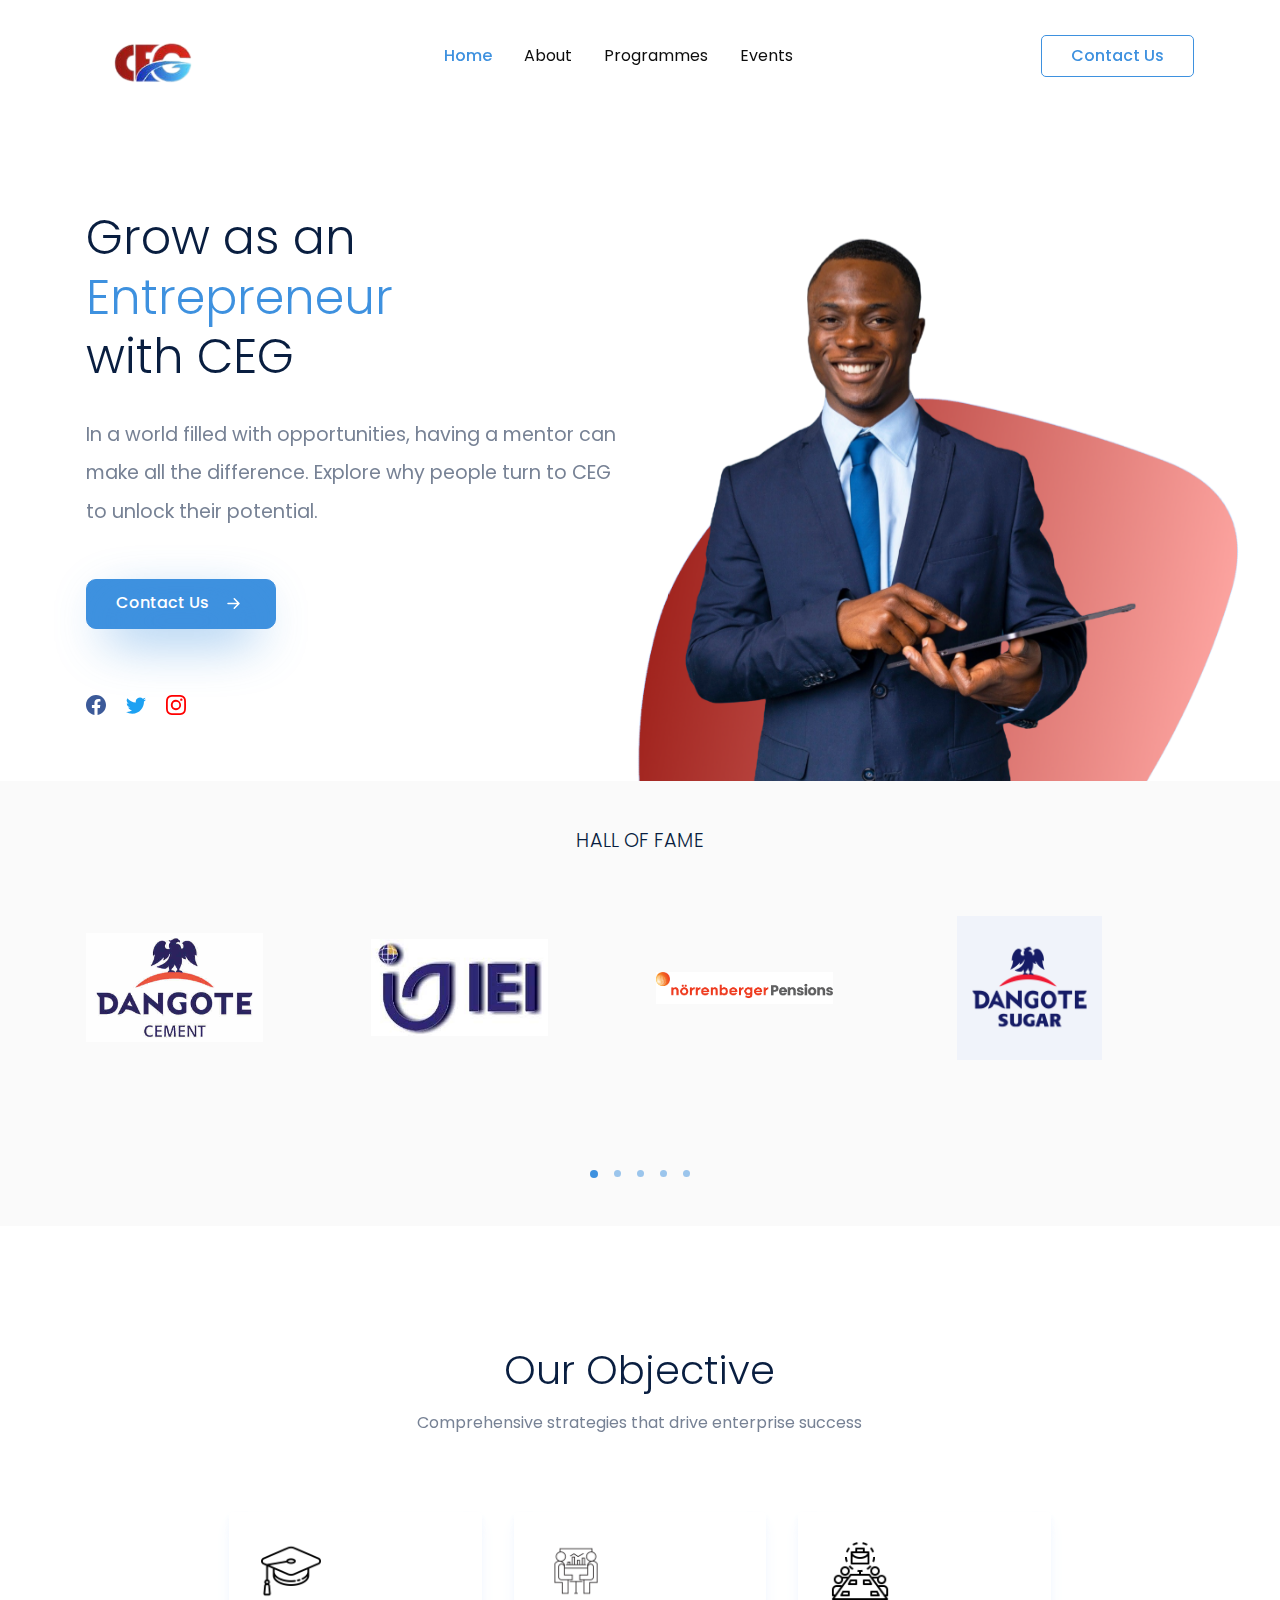
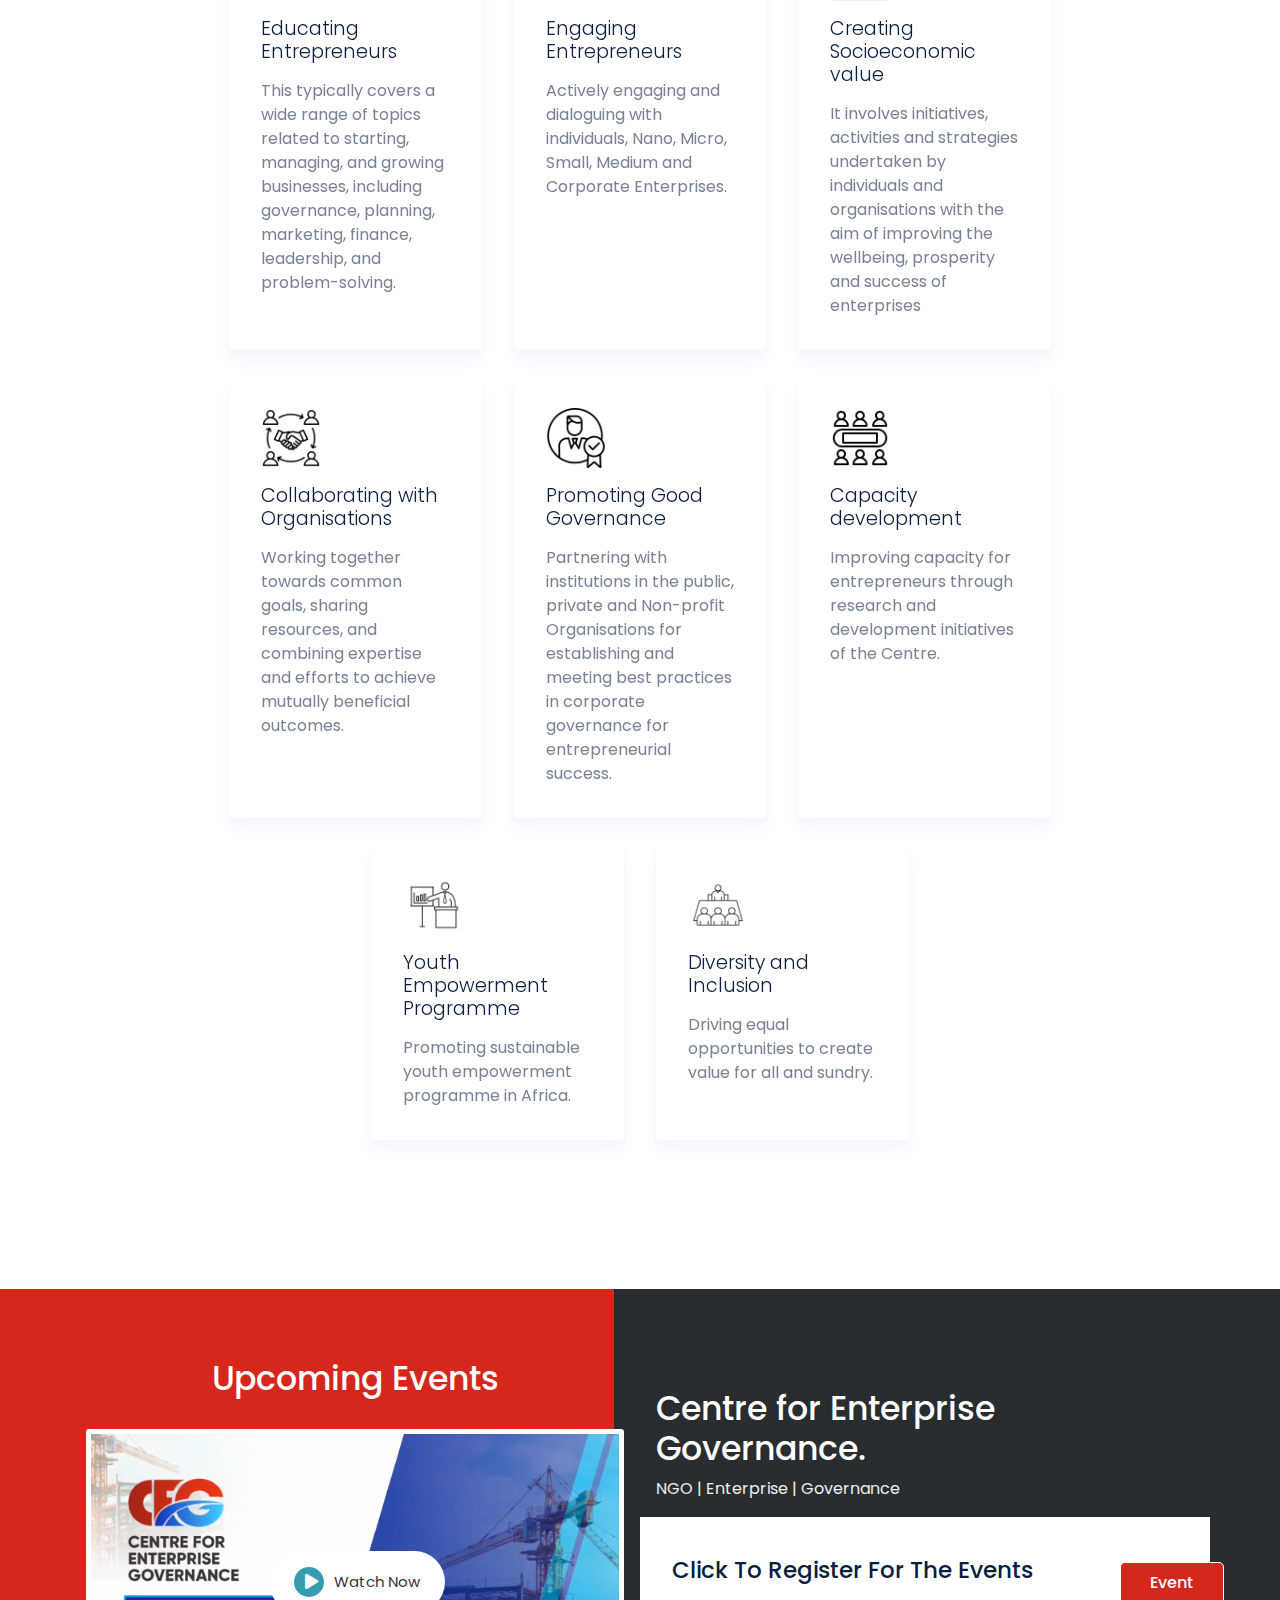
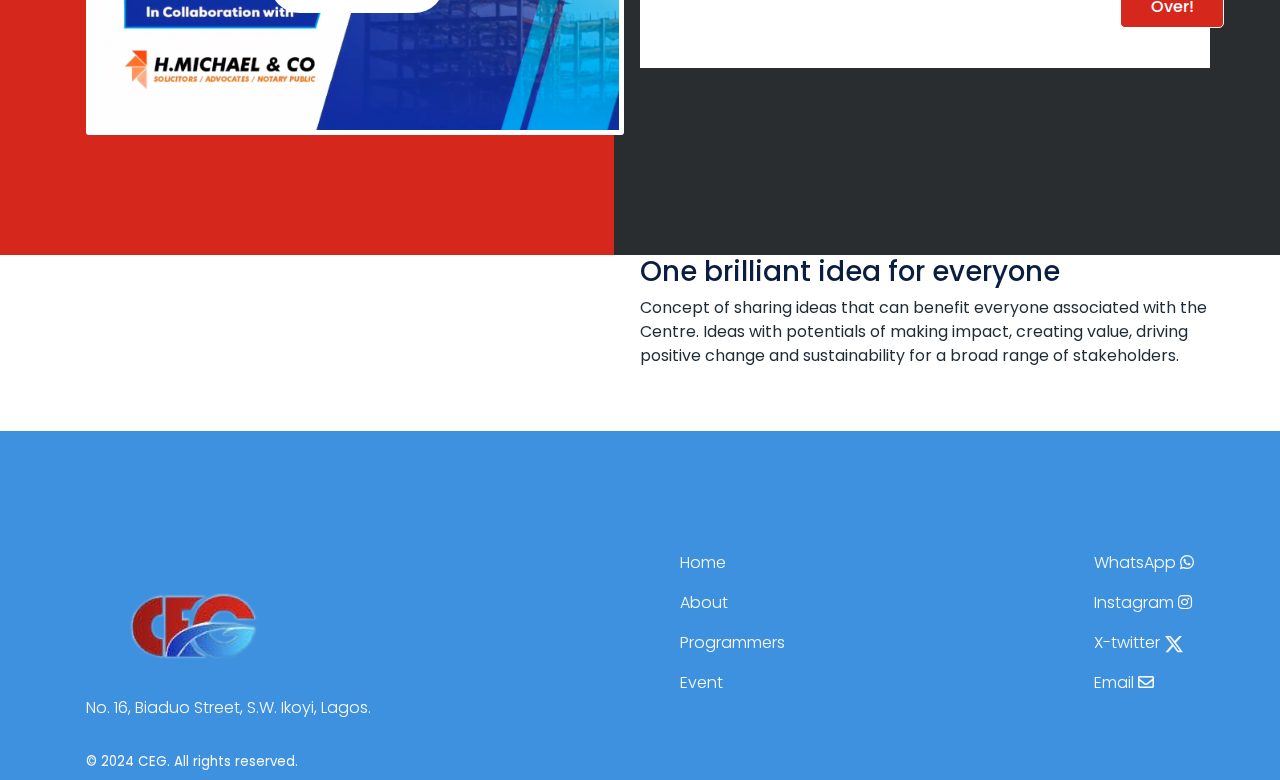
==== index.html @ ec046170 "landing page completed" ====
<!DOCTYPE html>
<html lang="en-US" dir="ltr">

  <head>
    <meta charset="utf-8">
    <meta http-equiv="X-UA-Compatible" content="IE=edge">
    <meta name="viewport" content="width=device-width, initial-scale=1">


    <title>CEG | Entrepreneurial Success</title>

    <link rel="apple-touch-icon" sizes="180x180" href="assets/img/icons/logo.png.png">
    <link rel="icon" type="image/png" sizes="32x32" href="assets/img/icons/logo.png">
    <link rel="icon" type="image/png" sizes="16x16" href="assets/img/icons/logo.png">
    <link rel="shortcut icon" type="image/x-icon" href="assets/img/icons/logo.png">
    <link rel="manifest" href="assets/img/favicons/manifest.json">
    <meta name="theme-color" content="#ffffff">


    <link href="assets/css/theme.css" rel="stylesheet" />
    <link rel="stylesheet" href="assets/css/style.css">
    <link rel="stylesheet" href="assets/css/fontawesome/css/all.css">

  </head>


  <body>
    <main class="main" id="top">
      <nav class="navbar navbar-expand-lg navbar-light fixed-top py-3" data-navbar-on-scroll="data-navbar-on-scroll">
        <div class="container"><a class="navbar-brand d-flex align-items-center fw-semi-bold fs-3" href="index.html"> <img class="me-3 cgelogo" src="assets/img/icons/logoCEG.png" alt="" /></a>
          <button class="navbar-toggler collapsed" type="button" data-bs-toggle="collapse" data-bs-target="#navbarSupportedContent" aria-controls="navbarSupportedContent" aria-expanded="false" aria-label="Toggle navigation"><span class="navbar-toggler-icon"></span></button>
          <div class="collapse navbar-collapse border-top border-lg-0 mt-4 mt-lg-0" id="navbarSupportedContent">
            <ul class="navbar-nav mx-auto pt-2 pt-lg-0 font-base">
              <li class="nav-item px-2" data-anchor="data-anchor"><a class="nav-link fw-medium active" aria-current="page" href="index.html">Home</a></li>
              <li class="nav-item px-2" data-anchor="data-anchor"><a class="nav-link" href="#events">About</a></li>
              <li class="nav-item px-2" data-anchor="data-anchor"><a class="nav-link" href="#services">Programmes </a></li>
              <li class="nav-item px-2" data-anchor="data-anchor"><a class="nav-link" href="#testimonial">Events </a></li>
            </ul>
            <form class="ps-lg-5">
              <button class="btn btn-outline-primary order-0" type="submit"> <a class="" href="#">Contact Us</a></button>
            </form>
          </div>
        </div>
      </nav>
      <section class="py-0" id="home">
        <div class="bg-holder d-none d-md-block" style="background-image:url(assets/img/illustrations/2edit2.png);background-position:right bottom;background-size:contain;margin-top:5.625rem;">
        </div>
        <!--/.bg-holder-->

        <div class="bg-holder d-block d-md-none" style="background-image:url(assets/img/illustrations/22a.png);background-position:right top;background-size:contain;margin-top:5.625rem;">
        </div>
        <!--/.bg-holder-->

        <div class="container">
          <div class="row align-items-center min-vh-md-75 mt-7">
            <div class="col-md-7 col-lg-6 py-6 text-sm-start text-center">
              <h1 class="mt-6 mb-sm-4 display-4 fw-light lh-sm fs-4 fs-lg-6 fs-xxl-7">Grow as an <span class="text-primary">Entrepreneur</span><br class="d-block d-lg-none d-xl-block" />with CEG</h1>
              <p class="mb-5 fs-1 lh-lg">In a world filled with opportunities, having a mentor can make all the difference. Explore why people turn to CEG to unlock their potential. </p><a class="btn btn-lg btn-primary hover-top btn-glow" href="#">Contact Us
                <svg class="bi bi-arrow-right-short ms-2" xmlns="http://www.w3.org/2000/svg" width="25" height="25" fill="currentColor" viewBox="0 0 16 16">
                  <path fill-rule="evenodd" d="M4 8a.5.5 0 0 1 .5-.5h5.793L8.146 5.354a.5.5 0 1 1 .708-.708l3 3a.5.5 0 0 1 0 .708l-3 3a.5.5 0 0 1-.708-.708L10.293 8.5H4.5A.5.5 0 0 1 4 8z"></path>
                </svg></a>
              <div class="mt-5 mt-xl-6">
                <ul class="list-unstyled list-inline mb-0">
                  <li class="list-inline-item me-3"><a class="text-decoration-none" href="#!">
                      <svg class="bi bi-facebook text-facebook" xmlns="http://www.w3.org/2000/svg" width="20" height="20" fill="currentColor" viewBox="0 0 16 16">
                        <path d="M16 8.049c0-4.446-3.582-8.05-8-8.05C3.58 0-.002 3.603-.002 8.05c0 4.017 2.926 7.347 6.75 7.951v-5.625h-2.03V8.05H6.75V6.275c0-2.017 1.195-3.131 3.022-3.131.876 0 1.791.157 1.791.157v1.98h-1.009c-.993 0-1.303.621-1.303 1.258v1.51h2.218l-.354 2.326H9.25V16c3.824-.604 6.75-3.934 6.75-7.951z"></path>
                      </svg></a></li>
                  <li class="list-inline-item me-3"><a href="#!">
                      <svg class="bi bi-twitter text-twitter" xmlns="http://www.w3.org/2000/svg" width="20" height="20" fill="currentColor" viewBox="0 0 16 16">
                        <path d="M5.026 15c6.038 0 9.341-5.003 9.341-9.334 0-.14 0-.282-.006-.422A6.685 6.685 0 0 0 16 3.542a6.658 6.658 0 0 1-1.889.518 3.301 3.301 0 0 0 1.447-1.817 6.533 6.533 0 0 1-2.087.793A3.286 3.286 0 0 0 7.875 6.03a9.325 9.325 0 0 1-6.767-3.429 3.289 3.289 0 0 0 1.018 4.382A3.323 3.323 0 0 1 .64 6.575v.045a3.288 3.288 0 0 0 2.632 3.218 3.203 3.203 0 0 1-.865.115 3.23 3.23 0 0 1-.614-.057 3.283 3.283 0 0 0 3.067 2.277A6.588 6.588 0 0 1 .78 13.58a6.32 6.32 0 0 1-.78-.045A9.344 9.344 0 0 0 5.026 15z"></path>
                      </svg></a></li>
                  <li class="list-inline-item me-3"><a href="#!">
                      <svg class="bi bi-instagram text-instagram text-youtube" xmlns="http://www.w3.org/2000/svg" width="20" height="20" fill="currentColor" viewBox="0 0 16 16">
                        <path d="M8 0C5.829 0 5.556.01 4.703.048 3.85.088 3.269.222 2.76.42a3.917 3.917 0 0 0-1.417.923A3.927 3.927 0 0 0 .42 2.76C.222 3.268.087 3.85.048 4.7.01 5.555 0 5.827 0 8.001c0 2.172.01 2.444.048 3.297.04.852.174 1.433.372 1.942.205.526.478.972.923 1.417.444.445.89.719 1.416.923.51.198 1.09.333 1.942.372C5.555 15.99 5.827 16 8 16s2.444-.01 3.298-.048c.851-.04 1.434-.174 1.943-.372a3.916 3.916 0 0 0 1.416-.923c.445-.445.718-.891.923-1.417.197-.509.332-1.09.372-1.942C15.99 10.445 16 10.173 16 8s-.01-2.445-.048-3.299c-.04-.851-.175-1.433-.372-1.941a3.926 3.926 0 0 0-.923-1.417A3.911 3.911 0 0 0 13.24.42c-.51-.198-1.092-.333-1.943-.372C10.443.01 10.172 0 7.998 0h.003zm-.717 1.442h.718c2.136 0 2.389.007 3.232.046.78.035 1.204.166 1.486.275.373.145.64.319.92.599.28.28.453.546.598.92.11.281.24.705.275 1.485.039.843.047 1.096.047 3.231s-.008 2.389-.047 3.232c-.035.78-.166 1.203-.275 1.485a2.47 2.47 0 0 1-.599.919c-.28.28-.546.453-.92.598-.28.11-.704.24-1.485.276-.843.038-1.096.047-3.232.047s-2.39-.009-3.233-.047c-.78-.036-1.203-.166-1.485-.276a2.478 2.478 0 0 1-.92-.598 2.48 2.48 0 0 1-.6-.92c-.109-.281-.24-.705-.275-1.485-.038-.843-.046-1.096-.046-3.233 0-2.136.008-2.388.046-3.231.036-.78.166-1.204.276-1.486.145-.373.319-.64.599-.92.28-.28.546-.453.92-.598.282-.11.705-.24 1.485-.276.738-.034 1.024-.044 2.515-.045v.002zm4.988 1.328a.96.96 0 1 0 0 1.92.96.96 0 0 0 0-1.92zm-4.27 1.122a4.109 4.109 0 1 0 0 8.217 4.109 4.109 0 0 0 0-8.217zm0 1.441a2.667 2.667 0 1 1 0 5.334 2.667 2.667 0 0 1 0-5.334z"> </path>
                      </svg></a></li>
                </ul>
              </div>
            </div>
          </div>
        </div>
      </section>

      <section class="bg-100 py-5">

        <div class="container">
          <div class="row">
            <div class="col-12 mx-auto align-items-center text-center">
              <h6 class="mb-4 text-uppercase fw-light fs-1 mb-6">Hall of Fame</h6>
              <div class="carousel slide" id="carouselExampleDark" data-bs-ride="carousel">
                <div class="carousel-inner">
                  <div class="carousel-item active" data-bs-interval="10000">
                    <div class="row h-100 justify-content-center">
                      <div class="col-sm-6 col-lg-4 col-xl-3 text-xl-start"><img class="mb-4 fame" src="assets/img/gallery/dangote cement.jpg" alt="universities" /></div>
                      <div class="col-sm-6 col-lg-4 col-xl-3 text-xl-start"><img class="mb-4 fame" src="assets/img/gallery/international energy.jpg" alt="universities" /></div>
                      <div class="col-sm-6 col-lg-4 col-xl-3 text-xl-start"><img class="mb-4 fame" src="assets/img/gallery/norrenbenger.png" alt="universities" /></div>
                      <div class="col-sm-6 col-lg-4 col-xl-3 text-xl-start"><img class="mb-4 fame" src="assets/img/gallery/dangote sugar.png" alt="universities" /></div>
                    </div>
                  </div>
                  <div class="carousel-item" data-bs-interval="2000">
                    <div class="row h-100 justify-content-center">
                      <div class="col-sm-6 col-lg-4 col-xl-3 text-xl-start"><img class="mb-4 fame" src="assets/img/gallery/noxie.png" alt="universities" /></div>
                      <div class="col-sm-6 col-lg-4 col-xl-3 text-xl-start"><img class="mb-4 fame" src="assets/img/gallery/updc.png" alt="universities" /></div>
                      <div class="col-sm-6 col-lg-4 col-xl-3 text-xl-start"><img class="mb-4 fame" src="assets/img/gallery/world lilies.jpg" alt="universities" /></div>
                      <div class="col-sm-6 col-lg-4 col-xl-3 text-xl-start"><img class="mb-4 fame" src="assets/img/gallery/h michael.png.crdownload.png" alt="universities" /></div>
                    </div>
                  </div>
                  <div class="carousel-item" data-bs-interval="1000">
                    <div class="row h-100 justify-content-center">
                      <div class="col-sm-6 col-lg-4 col-xl-3 text-xl-start"><img class="mb-4 fame" src="assets/img/gallery/famas.jpg" alt="universities" /></div>
                      <div class="col-sm-6 col-lg-4 col-xl-3 text-xl-start"><img class="mb-4 fame" src="assets/img/gallery/the peak performer.png" alt="universities" /></div>
                      <div class="col-sm-6 col-lg-4 col-xl-3 text-xl-start"><img class="mb-4 fame" src="assets/img/gallery/niob.jpg" alt="universities" /></div>
                      <div class="col-sm-6 col-lg-4 col-xl-3 text-xl-start"><img class="mb-4 fame" src="assets/img/gallery/labsca.jpg" alt="universities" /></div>
                    </div>
                  </div>
                  <div class="carousel-item" data-bs-interval="2000">
                    <div class="row h-100 justify-content-center">
                      <div class="col-sm-6 col-lg-4 col-xl-3 text-xl-start"><img class="mb-4 fame" src="assets/img/gallery/eximia.png" alt="universities" /></div>
                      <div class="col-sm-6 col-lg-4 col-xl-3 text-xl-start"><img class="mb-4 fame" src="assets/img/gallery/bcpg.jpg" alt="universities" /></div>
                      <div class="col-sm-6 col-lg-4 col-xl-3 text-xl-start"><img class="mb-4 fame" src="assets/img/gallery/bank of industry.png" alt="universities" /></div>
                      <div class="col-sm-6 col-lg-4 col-xl-3 text-xl-start"><img class="mb-4 fame" src="assets/img/gallery/oct5.png" alt="universities" /></div>
                    </div>
                  </div>
                  <div class="carousel-item">
                    <div class="row h-100 justify-content-center">
                      <div class="col-sm-6 col-lg-4 col-xl-3 text-xl-start"><img class="mb-4 fame" src="assets/img/gallery/place.jpg" alt="universities" /></div>
                      <div class="col-sm-6 col-lg-4 col-xl-3 text-xl-start"><img class="mb-4 fame" src="assets/img/gallery/ry.png" alt="universities" /></div>
                      <div class="col-sm-6 col-lg-4 col-xl-3 text-xl-start"><img class="mb-4 fame" src="assets/img/gallery/labsca.jpg" alt="universities" /></div>
                      <div class="col-sm-6 col-lg-4 col-xl-3 text-xl-start"><img class="mb-4 fame" src="assets/img/gallery/gd.jpg" alt="universities" /></div>
                    </div>
                  </div>
                </div>
                <div class="row mt-5 flex-center">
                  <div class="col-auto position-relative z-index-2">
                    <ol class="carousel-indicators">
                      <li class="active mx-2" data-bs-target="#carouselExampleDark" data-bs-slide-to="0"></li>
                      <li class="mx-2" data-bs-target="#carouselExampleDark" data-bs-slide-to="1"></li>
                      <li class="mx-2" data-bs-target="#carouselExampleDark" data-bs-slide-to="2"></li>
                      <li class="mx-2" data-bs-target="#carouselExampleDark" data-bs-slide-to="3"></li>
                      <li class="mx-2" data-bs-target="#carouselExampleDark" data-bs-slide-to="4"></li>
                    </ol>
                  </div>
                </div>
              </div>
            </div>
          </div>
        </div><!-- end of .container-->

      </section>
      <!-- <section> close ============================-->
      <!-- ============================================-->




      <!-- ============================================-->
      <!-- <section> begin ============================-->
      <section id="services">

        <div class="container">
          <div class="row">
            <div class="col-lg-7 mx-auto text-center mb-4">
              <h5 class="fw-light fs-3 fs-lg-5 lh-sm mb-3">Our Objective</h5>
              <p class="mb-5">Comprehensive strategies that drive enterprise success</p>
            </div>
          </div>
          <div class="row flex-center h-100">
            <div class="col-xl-9">
              <div class="row justify-content-center">
                <div class="col-md-4 mb-4">
                  <div class="card h-100 shadow px-4 px-md-2 px-lg-3 card-span pt-4">
                    <div class="text-center text-md-start card-hover"><img class="ps-3 icons" src="assets/img/icons/mortarboard.png" height="60" alt="services" />
                      <div class="card-body">
                        <h6 class="fw-light fs-1 heading-color">Educating Entrepreneurs</h6>
                        <p class="mt-3 mb-md-0 mb-lg-3">This typically covers a wide range of topics related to starting, managing, and growing businesses, including governance, planning, marketing, finance, leadership, and problem-solving.</p>
                      </div>
                    </div>
                  </div>
                </div>
                <div class="col-md-4 mb-4">
                  <div class="card h-100 shadow px-4 px-md-2 px-lg-3 card-span pt-4">
                    <div class="text-center text-md-start card-hover"><img class="ps-3 icons" src="assets/img/icons/office.png" height="60" alt="services" />
                      <div class="card-body">
                        <h6 class="fw-light fs-1 heading-color">Engaging Entrepreneurs</h6>
                        <p class="mt-3 mb-md-0 mb-lg-3">Actively engaging and dialoguing with individuals, Nano, Micro, Small, Medium and Corporate Enterprises. </p>
                      </div>
                    </div>
                  </div>
                </div>
                <div class="col-md-4 mb-4">
                  <div class="card h-100 shadow px-4 px-md-2 px-lg-3 card-span pt-4">
                    <div class="text-center text-md-start card-hover"><img class="ps-3 icons" src="assets/img/icons/occupation.png" height="60" alt="services" />
                      <div class="card-body">
                        <h6 class="fw-light fs-1 heading-color">Creating Socioeconomic value</h6>
                        <p class="mt-3 mb-md-0 mb-lg-3">It involves initiatives, activities and strategies undertaken by individuals and organisations with the aim of improving the wellbeing, prosperity and success of enterprises </p>
                      </div>
                    </div>
                  </div>
                </div>
                <div class="col-md-4 mb-4">
                  <div class="card h-100 shadow px-4 px-md-2 px-lg-3 card-span pt-4">
                    <div class="text-center text-md-start card-hover"><img class="ps-3 icons" src="assets/img/icons/relationship.png" height="60" alt="services" />
                      <div class="card-body">
                        <h6 class="fw-light fs-1 heading-color">Collaborating with Organisations </h6>
                        <p class="mt-3 mb-md-0 mb-lg-3">Working together towards common goals, sharing resources, and combining expertise and efforts to achieve mutually beneficial outcomes.</p>
                      </div>
                    </div>
                  </div>
                </div>
                <div class="col-md-4 mb-4">
                  <div class="card h-100 shadow px-4 px-md-2 px-lg-3 card-span pt-4">
                    <div class="text-center text-md-start card-hover"><img class="ps-3 icons" src="assets/img/icons/businessman.png" height="60" alt="services" />
                      <div class="card-body">
                        <h6 class="fw-light fs-1 heading-color">Promoting Good Governance</h6>
                        <p class="mt-3 mb-md-0 mb-lg-3">Partnering with institutions in the public, private and Non-profit Organisations for establishing and meeting best practices in corporate governance for entrepreneurial success. </p>
                      </div>
                    </div>
                  </div>
                </div>
                <div class="col-md-4 mb-4">
                  <div class="card h-100 shadow px-4 px-md-2 px-lg-3 card-span pt-4">
                    <div class="text-center text-md-start card-hover"><img class="ps-3 icons" src="assets/img/icons/business.png" height="60" alt="services" />
                      <div class="card-body">
                        <h6 class="fw-light fs-1 heading-color">Capacity development</h6>
                        <p class="mt-3 mb-md-0 mb-lg-3">Improving capacity for entrepreneurs through research and development initiatives of the Centre. </p>
                      </div>
                    </div>
                  </div>
                </div>
                <div class="col-md-4 mb-4">
                  <div class="card h-100 shadow px-4 px-md-2 px-lg-3 card-span pt-4">
                    <div class="text-center text-md-start card-hover"><img class="ps-3 icons" src="assets/img/icons/business i.png" height="60" alt="services" />
                      <div class="card-body">
                        <h6 class="fw-light fs-1 heading-color">Youth Empowerment Programme</h6>
                        <p class="mt-3 mb-md-0 mb-lg-3">Promoting sustainable youth empowerment programme in Africa. </p>
                      </div>
                    </div>
                  </div>
                </div>
                <div class="col-md-4 mb-4">
                  <div class="card h-100 shadow px-4 px-md-2 px-lg-3 card-span pt-4">
                    <div class="text-center text-md-start card-hover"><img class="ps-3 icons" src="assets/img/icons/office (2).png" height="60" alt="services" />
                      <div class="card-body">
                        <h6 class="fw-light fs-1 heading-color">Diversity and Inclusion</h6>
                        <p class="mt-3 mb-md-0 mb-lg-3">Driving equal opportunities to create value for all and sundry. </p>
                      </div>
                    </div>
                  </div>
                </div>
              </div>
            </div>
          </div>
        </div>

      </section>
      



      <section class="why-choose section-padding">
				<div class="container">
					<div class="row">
						<div class="col-lg-6 col-md-6 col-12">
              <h2 class="tex">Upcoming Events</h2>
							<!-- Image -->
							<div class="why-img">
								<img src="assets/img/illustrations/ceg event.png" alt="#">
								<a href="assets/video/video.mp4" class="primary video-play mfp-fade video-popup"><i class="fa fa-play"></i>Watch now
								<div class="waves-block">
									<div class="waves wave-1"></div>
									<div class="waves wave-2"></div>
									<div class="waves wave-3"></div>
								</div>
								</a>	
							</div>
							<!--/ End Image -->
						</div>
						<div class="col-lg-6 col-md-6 col-12">
							<div class="choose-main">
								<div class="row">
									<div class=" col-12">
										<!-- Single Choose -->
										<div class="single-choose">
											<h2 class="tex1">Centre for Enterprise Governance.</h2>
											<p>NGO | Enterprise | Governance</p>
										</div>
										<!--/ End Single Choose -->
									</div>
									<section class="call-to-action">
                    <div class="container">
                      <div class="row">
                        <div class="col-lg-10 col-12">
                          <div class="call-to-main">
                            <h4>Click To Register For The Events</h2>
                          </div>
                        </div>
                        <div class="col-lg-2 col-12">
                          <div class="button">
                            <a href="https://bit.ly/CGEDC2023" class="btn effect">Event Over!</a>
                          </div>
                        </div>
                      </div>
                    </div>
                  </section>
								</div>
							</div>
						</div>
					</div>
				</div>
			</section>



      <div class="slider-area position-relative">
        <div class="slider-active">
            <div class="single-slider">
                <div class="slider-cap-wrapper">
                    <div class="hero__img pt-4">
                        <img src="assets/img/images/black people.jpg" alt="">
                    </div>
                    <div class="hero__caption">
                        <h3 data-animation="fadeInLeft" data-delay=".4s"><span>One brilliant idea for everyone </span> </h3>
                        <p data-animation="fadeInLeft" data-delay=".6s">Concept of sharing ideas that can benefit everyone associated with the Centre. Ideas with potentials of making impact, creating value, driving positive change and sustainability for a broad range of stakeholders.</p>
                        <!-- Hero Btn -->
                        
                    </div>
                </div>
            </div>
        </div>
        <!-- Shape -->
        <div class="hero-shape ">
            <img src="assets/img/gallery/heor_shape.png" alt="">
        </div>
    </div>




      <!-- ============================================-->
      <!-- <section> begin ============================-->
      <section class="py-0 bg-primary">

        <div class="container">
          <div class="row justify-content-between pb-2 pt-8">
            <div class="col-12 col-lg-auto mb-5 mb-lg-0"><a class="d-flex align-items-center fw-semi-bold fs-3" href="#"> <img class="me-3" src="assets/img/icons/logoCEG.png" alt="..." /></a>
              <p class="my-3 text-100 fw-light">No. 16, Biaduo Street, S.W.
                Ikoyi, Lagos.</p>
            </div>
            <div class="col-auto mb-3">
              <ul class="list-unstyled mb-md-4 mb-lg-0">
                <li class="mb-3"><a class="text-100 fw-light text-decoration-none" href="#!">Home </a></li>
                <li class="mb-3"><a class="text-100 fw-light text-decoration-none" href="#!">About</a></li>
                <li class="mb-3"><a class="text-100 fw-light text-decoration-none" href="#!">Programmers</a></li>
                <li class="mb-3"><a class="text-100 fw-light text-decoration-none" href="#!">Event</a></li>
              </ul>
            </div>
            <div class="col-auto mb-3">
              <ul class="list-unstyled mb-md-4 mb-lg-0">
                <li class="mb-3"><a class="text-100 fw-light text-decoration-none" href="#!">WhatsApp <i class="fab fa-whatsapp"></i></a></li>
                <li class="mb-3"><a class="text-100 fw-light text-decoration-none" href="#!">Instagram  <i class="fab fa-instagram"></i></a></li>
                <li class="mb-3 xt"><a class="text-100 fw-light text-decoration-none" href="#!">X-twitter <svg xmlns="http://www.w3.org/2000/svg" viewBox="0 0 512 512"><!--!Font Awesome Free 6.6.0 by @fontawesome - https://fontawesome.com License - https://fontawesome.com/license/free Copyright 2024 Fonticons, Inc.--><path fill="#f5f5f5" d="M389.2 48h70.6L305.6 224.2 487 464H345L233.7 318.6 106.5 464H35.8L200.7 275.5 26.8 48H172.4L272.9 180.9 389.2 48zM364.4 421.8h39.1L151.1 88h-42L364.4 421.8z"/></svg></a></li>
                <li class="mb-3"><a class="text-100 fw-light text-decoration-none" href="#!">Email <i class="far fa-envelope"></i></a></li>
              </ul>
            </div>
          </div>
          <div class="row">
            <div class="col-auto mb-2">
              <p class="mb-0 fs--1 my-2 text-100">&copy; 2024 CEG. All rights reserved.
              </p>
            </div>
          </div>
        </div><!-- end of .container-->

      </section>
      <!-- <section> close ============================-->
      <!-- ============================================-->


    </main>
    <!-- ===============================================-->
    <!--    End of Main Content-->
    <!-- ===============================================-->




    <!-- ===============================================-->
    <!--    JavaScripts-->
    <!-- ===============================================-->
    <script src="vendors/@popperjs/popper.min.js"></script>
    <script src="vendors/bootstrap/bootstrap.min.js"></script>
    <script src="vendors/is/is.min.js"></script>
    <script src="https://polyfill.io/v3/polyfill.min.js?features=window.scroll"></script>
    <script src="assets/js/theme.js"></script>
    <script src="assets/js/script.js"></script>

    <link href="https://fonts.googleapis.com/css2?family=Poppins:wght@200;300;400;500;600;700;800;900&amp;display=swap" rel="stylesheet">
  </body>

</html>
---- assets/css/theme.css ----
/* -------------------------------------------------------------------------- */
/*                                 Theme                                      */
/* -------------------------------------------------------------------------- */
/* prettier-ignore */
/* -------------------------------------------------------------------------- */
/*                                  Utilities                                 */
/* -------------------------------------------------------------------------- */
/*-----------------------------------------------
|   Bootstrap Styles
-----------------------------------------------*/
/*!
 * Bootstrap v5.0.0-alpha1 (https://getbootstrap.com/)
 * Copyright 2011-2020 The Bootstrap Authors
 * Copyright 2011-2020 Twitter, Inc.
 * Licensed under MIT (https://github.com/twbs/bootstrap/blob/main/LICENSE)
 */
:root {
  --bs-blue: #3e91df;
  --bs-indigo: #53ACF8;
  --bs-purple: #ad71ff;
  --bs-pink: #ff71c3;
  --bs-red: #ff717c;
  --bs-orange: #ff8125;
  --bs-yellow: #ffee25;
  --bs-green: #5fa500;
  --bs-teal: #00a598;
  --bs-cyan: #3EB8F4;
  --bs-white: #fff;
  --bs-gray: #C3BCC4;
  --bs-gray-dark: #B0A7B2;
  --bs-primary: #3e91df;
  --bs-secondary: #A79CA8;
  --bs-success: #5fa500;
  --bs-info: #3EB8F4;
  --bs-warning: #ffee25;
  --bs-danger: #ff717c;
  --bs-light: #F9FAFD;
  --bs-dark: #44224B;
  --bs-font-sans-serif: "Poppins", "Open Sans", -apple-system, BlinkMacSystemFont, "Segoe UI", "Helvetica Neue", Arial, sans-serif, "Apple Color Emoji", "Segoe UI Emoji", "Segoe UI Symbol";
  --bs-font-monospace: "SFMono-Regular", Menlo, Monaco, Consolas, "Liberation Mono", "Courier New", monospace;
  --bs-gradient: linear-gradient(180deg, rgba(255, 255, 255, 0.15), rgba(255, 255, 255, 0));
}

*,
*::before,
*::after {
  -webkit-box-sizing: border-box;
  box-sizing: border-box;
}

@media (prefers-reduced-motion: no-preference) {
  :root {
    scroll-behavior: smooth;
  }
}

body {
  margin: 0;
  font-family: "Poppins", -apple-system, BlinkMacSystemFont, "Segoe UI", "Helvetica Neue", Arial, sans-serif, "Apple Color Emoji", "Segoe UI Emoji", "Segoe UI Symbol";
  font-size: 1rem;
  font-weight: 400;
  line-height: 1.5;
  color: #778295;
  background-color: #fff;
  -webkit-text-size-adjust: 100%;
  -webkit-tap-highlight-color: rgba(0, 0, 0, 0);
}

hr {
  margin: 1rem 0;
  color: #DFDBDF;
  background-color: currentColor;
  border: 0;
  opacity: 1;
}

hr:not([size]) {
  height: 1px;
}

h1, .h1, h2, .h2, h3, .h3, h4, .h4, h5, .h5, h6, .h6 {
  margin-top: 0;
  margin-bottom: 0.5rem;
  font-family: "Poppins", "Open Sans", -apple-system, BlinkMacSystemFont, "Segoe UI", "Helvetica Neue", Arial, sans-serif, "Apple Color Emoji", "Segoe UI Emoji", "Segoe UI Symbol";
  font-weight: 500;
  line-height: 1.2;
  color: #091E40;
}

h1, .h1 {
  font-size: calc(1.37383rem + 1.48598vw);
}

@media (min-width: 1200px) {
  h1, .h1 {
    font-size: 2.48832rem;
  }
}

h2, .h2 {
  font-size: calc(1.33236rem + 0.98832vw);
}

@media (min-width: 1200px) {
  h2, .h2 {
    font-size: 2.0736rem;
  }
}

h3, .h3 {
  font-size: calc(1.2978rem + 0.5736vw);
}

@media (min-width: 1200px) {
  h3, .h3 {
    font-size: 1.728rem;
  }
}

h4, .h4 {
  font-size: calc(1.269rem + 0.228vw);
}

@media (min-width: 1200px) {
  h4, .h4 {
    font-size: 1.44rem;
  }
}

h5, .h5 {
  font-size: 1.2rem;
}

h6, .h6 {
  font-size: 0.83333rem;
}

p {
  margin-top: 0;
  margin-bottom: 1rem;
}

abbr[title],
abbr[data-bs-original-title] {
  -webkit-text-decoration: underline dotted;
  text-decoration: underline dotted;
  cursor: help;
  -webkit-text-decoration-skip-ink: none;
  text-decoration-skip-ink: none;
}

address {
  margin-bottom: 1rem;
  font-style: normal;
  line-height: inherit;
}

ol,
ul {
  padding-left: 2rem;
}

ol,
ul,
dl {
  margin-top: 0;
  margin-bottom: 1rem;
}

ol ol,
ul ul,
ol ul,
ul ol {
  margin-bottom: 0;
}

dt {
  font-weight: 700;
}

dd {
  margin-bottom: .5rem;
  margin-left: 0;
}

blockquote {
  margin: 0 0 1rem;
}

b,
strong {
  font-weight: 800;
}

small, .small {
  font-size: 75%;
}

mark, .mark {
  padding: 0.2em;
  background-color: #fcf8e3;
}

sub,
sup {
  position: relative;
  font-size: 0.75em;
  line-height: 0;
  vertical-align: baseline;
}

sub {
  bottom: -.25em;
}

sup {
  top: -.5em;
}

a {
  color: #3e91df;
  text-decoration: none;
}

a:hover {
  color: #fff;
  text-decoration: underline;
}

a:not([href]):not([class]), a:not([href]):not([class]):hover {
  color: inherit;
  text-decoration: none;
}

pre,
code,
kbd,
samp {
  font-family: var(--bs-font-monospace);
  font-size: 1em;
  direction: ltr /* rtl:ignore */;
  unicode-bidi: bidi-override;
}

pre {
  display: block;
  margin-top: 0;
  margin-bottom: 1rem;
  overflow: auto;
  font-size: 75%;
}

pre code {
  font-size: inherit;
  color: inherit;
  word-break: normal;
}

code {
  font-size: 75%;
  color: #ff71c3;
  word-wrap: break-word;
}

a > code {
  color: inherit;
}

kbd {
  padding: 0.2rem 0.4rem;
  font-size: 75%;
  color: #fff;
  background-color: #A79CA8;
  border-radius: 0.625rem;
}

kbd kbd {
  padding: 0;
  font-size: 1em;
  font-weight: 700;
}

figure {
  margin: 0 0 1rem;
}

img,
svg {
  vertical-align: middle;
}

table {
  caption-side: bottom;
  border-collapse: collapse;
}

caption {
  padding-top: 0.5rem;
  padding-bottom: 0.5rem;
  color: #CCC6CD;
  text-align: left;
}

th {
  text-align: inherit;
  text-align: -webkit-match-parent;
}

thead,
tbody,
tfoot,
tr,
td,
th {
  border-color: inherit;
  border-style: solid;
  border-width: 0;
}

label {
  display: inline-block;
}

button {
  border-radius: 0;
}

button:focus:not(:focus-visible) {
  outline: 0;
}

input,
button,
select,
optgroup,
textarea {
  margin: 0;
  font-family: inherit;
  font-size: inherit;
  line-height: inherit;
}

button,
select {
  text-transform: none;
}

[role="button"] {
  cursor: pointer;
}

select {
  word-wrap: normal;
}

select:disabled {
  opacity: 1;
}

[list]::-webkit-calendar-picker-indicator {
  display: none;
}

button,
[type="button"],
[type="reset"],
[type="submit"] {
  -webkit-appearance: button;
}

button:not(:disabled),
[type="button"]:not(:disabled),
[type="reset"]:not(:disabled),
[type="submit"]:not(:disabled) {
  cursor: pointer;
}

::-moz-focus-inner {
  padding: 0;
  border-style: none;
}

textarea {
  resize: vertical;
}

fieldset {
  min-width: 0;
  padding: 0;
  margin: 0;
  border: 0;
}

legend {
  float: left;
  width: 100%;
  padding: 0;
  margin-bottom: 0.5rem;
  font-size: calc(1.275rem + 0.3vw);
  line-height: inherit;
}

@media (min-width: 1200px) {
  legend {
    font-size: 1.5rem;
  }
}

legend + * {
  clear: left;
}

::-webkit-datetime-edit-fields-wrapper,
::-webkit-datetime-edit-text,
::-webkit-datetime-edit-minute,
::-webkit-datetime-edit-hour-field,
::-webkit-datetime-edit-day-field,
::-webkit-datetime-edit-month-field,
::-webkit-datetime-edit-year-field {
  padding: 0;
}

::-webkit-inner-spin-button {
  height: auto;
}

[type="search"] {
  outline-offset: -2px;
  -webkit-appearance: textfield;
}

/* rtl:raw:
[type="tel"],
[type="url"],
[type="email"],
[type="number"] {
  direction: ltr;
}
*/
::-webkit-search-decoration {
  -webkit-appearance: none;
}

::-webkit-color-swatch-wrapper {
  padding: 0;
}

::file-selector-button {
  font: inherit;
}

::-webkit-file-upload-button {
  font: inherit;
  -webkit-appearance: button;
}

output {
  display: inline-block;
}

iframe {
  border: 0;
}

summary {
  display: list-item;
  cursor: pointer;
}

progress {
  vertical-align: baseline;
}

[hidden] {
  display: none !important;
}

.lead {
  font-size: 1.2rem;
  font-weight: 400;
}

.display-1 {
  font-size: calc(1.55498rem + 3.65978vw);
  font-weight: 900;
  line-height: 1;
}

@media (min-width: 1200px) {
  .display-1 {
    font-size: 4.29982rem;
  }
}

.display-2 {
  font-size: calc(1.48332rem + 2.79982vw);
  font-weight: 900;
  line-height: 1;
}

@media (min-width: 1200px) {
  .display-2 {
    font-size: 3.58318rem;
  }
}

.display-3 {
  font-size: calc(1.4236rem + 2.08318vw);
  font-weight: 900;
  line-height: 1;
}

@media (min-width: 1200px) {
  .display-3 {
    font-size: 2.98598rem;
  }
}

.display-4 {
  font-size: calc(1.37383rem + 1.48598vw);
  font-weight: 900;
  line-height: 1;
}

@media (min-width: 1200px) {
  .display-4 {
    font-size: 2.48832rem;
  }
}

.display-5 {
  font-size: calc(1.33236rem + 0.98832vw);
  font-weight: 900;
  line-height: 1;
}

@media (min-width: 1200px) {
  .display-5 {
    font-size: 2.0736rem;
  }
}

.display-6 {
  font-size: calc(1.2978rem + 0.5736vw);
  font-weight: 900;
  line-height: 1;
}

@media (min-width: 1200px) {
  .display-6 {
    font-size: 1.728rem;
  }
}

.list-unstyled {
  padding-left: 0;
  list-style: none;
}

.list-inline {
  padding-left: 0;
  list-style: none;
}

.list-inline-item {
  display: inline-block;
}

.list-inline-item:not(:last-child) {
  margin-right: 0.5rem;
}

.initialism {
  font-size: 75%;
  text-transform: uppercase;
}

.blockquote {
  margin-bottom: 1rem;
  font-size: 1.2rem;
}

.blockquote > :last-child {
  margin-bottom: 0;
}

.blockquote-footer {
  margin-top: -1rem;
  margin-bottom: 1rem;
  font-size: 75%;
  color: #C3BCC4;
}

.blockquote-footer::before {
  content: "\2014\00A0";
}

.img-fluid {
  max-width: 100%;
  height: auto;
}

.img-thumbnail {
  padding: 0.25rem;
  background-color: #fff;
  border: 1px solid #DFDBDF;
  border-radius: 0.25rem;
  max-width: 100%;
  height: auto;
}

.figure {
  display: inline-block;
}

.figure-img {
  margin-bottom: 0.5rem;
  line-height: 1;
}

.figure-caption {
  font-size: 75%;
  color: #C3BCC4;
}

.container,
.container-fluid,
.container-sm,
.container-md,
.container-lg,
.container-xl,
.container-xxl {
  width: 100%;
  padding-right: var(--bs-gutter-x, 1rem);
  padding-left: var(--bs-gutter-x, 1rem);
  margin-right: auto;
  margin-left: auto;
}

@media (min-width: 576px) {
  .container, .container-sm {
    max-width: 540px;
  }
}

@media (min-width: 768px) {
  .container, .container-sm, .container-md {
    max-width: 720px;
  }
}

@media (min-width: 992px) {
  .container, .container-sm, .container-md, .container-lg {
    max-width: 960px;
  }
}

@media (min-width: 1200px) {
  .container, .container-sm, .container-md, .container-lg, .container-xl {
    max-width: 1140px;
  }
}

@media (min-width: 1540px) {
  .container, .container-sm, .container-md, .container-lg, .container-xl, .container-xxl {
    max-width: 1480px;
  }
}

.row {
  --bs-gutter-x: 2rem;
  --bs-gutter-y: 0;
  display: -webkit-box;
  display: -ms-flexbox;
  display: flex;
  -ms-flex-wrap: wrap;
  flex-wrap: wrap;
  margin-top: calc(var(--bs-gutter-y) * -1);
  margin-right: calc(var(--bs-gutter-x) / -2);
  margin-left: calc(var(--bs-gutter-x) / -2);
}

.row > * {
  -ms-flex-negative: 0;
  flex-shrink: 0;
  width: 100%;
  max-width: 100%;
  padding-right: calc(var(--bs-gutter-x) / 2);
  padding-left: calc(var(--bs-gutter-x) / 2);
  margin-top: var(--bs-gutter-y);
}

.col {
  -webkit-box-flex: 1;
  -ms-flex: 1 0 0%;
  flex: 1 0 0%;
}

.row-cols-auto > * {
  -webkit-box-flex: 0;
  -ms-flex: 0 0 auto;
  flex: 0 0 auto;
  width: auto;
}

.row-cols-1 > * {
  -webkit-box-flex: 0;
  -ms-flex: 0 0 auto;
  flex: 0 0 auto;
  width: 100%;
}

.row-cols-2 > * {
  -webkit-box-flex: 0;
  -ms-flex: 0 0 auto;
  flex: 0 0 auto;
  width: 50%;
}

.row-cols-3 > * {
  -webkit-box-flex: 0;
  -ms-flex: 0 0 auto;
  flex: 0 0 auto;
  width: 33.33333%;
}

.row-cols-4 > * {
  -webkit-box-flex: 0;
  -ms-flex: 0 0 auto;
  flex: 0 0 auto;
  width: 25%;
}

.row-cols-5 > * {
  -webkit-box-flex: 0;
  -ms-flex: 0 0 auto;
  flex: 0 0 auto;
  width: 20%;
}

.row-cols-6 > * {
  -webkit-box-flex: 0;
  -ms-flex: 0 0 auto;
  flex: 0 0 auto;
  width: 16.66667%;
}

.col-auto {
  -webkit-box-flex: 0;
  -ms-flex: 0 0 auto;
  flex: 0 0 auto;
  width: auto;
}

.col-1 {
  -webkit-box-flex: 0;
  -ms-flex: 0 0 auto;
  flex: 0 0 auto;
  width: 8.33333%;
}

.col-2 {
  -webkit-box-flex: 0;
  -ms-flex: 0 0 auto;
  flex: 0 0 auto;
  width: 16.66667%;
}

.col-3 {
  -webkit-box-flex: 0;
  -ms-flex: 0 0 auto;
  flex: 0 0 auto;
  width: 25%;
}

.col-4 {
  -webkit-box-flex: 0;
  -ms-flex: 0 0 auto;
  flex: 0 0 auto;
  width: 33.33333%;
}

.col-5 {
  -webkit-box-flex: 0;
  -ms-flex: 0 0 auto;
  flex: 0 0 auto;
  width: 41.66667%;
}

.col-6 {
  -webkit-box-flex: 0;
  -ms-flex: 0 0 auto;
  flex: 0 0 auto;
  width: 50%;
}

.col-7 {
  -webkit-box-flex: 0;
  -ms-flex: 0 0 auto;
  flex: 0 0 auto;
  width: 58.33333%;
}

.col-8 {
  -webkit-box-flex: 0;
  -ms-flex: 0 0 auto;
  flex: 0 0 auto;
  width: 66.66667%;
}

.col-9 {
  -webkit-box-flex: 0;
  -ms-flex: 0 0 auto;
  flex: 0 0 auto;
  width: 75%;
}

.col-10 {
  -webkit-box-flex: 0;
  -ms-flex: 0 0 auto;
  flex: 0 0 auto;
  width: 83.33333%;
}

.col-11 {
  -webkit-box-flex: 0;
  -ms-flex: 0 0 auto;
  flex: 0 0 auto;
  width: 91.66667%;
}

.col-12 {
  -webkit-box-flex: 0;
  -ms-flex: 0 0 auto;
  flex: 0 0 auto;
  width: 100%;
}

.offset-1 {
  margin-left: 8.33333%;
}

.offset-2 {
  margin-left: 16.66667%;
}

.offset-3 {
  margin-left: 25%;
}

.offset-4 {
  margin-left: 33.33333%;
}

.offset-5 {
  margin-left: 41.66667%;
}

.offset-6 {
  margin-left: 50%;
}

.offset-7 {
  margin-left: 58.33333%;
}

.offset-8 {
  margin-left: 66.66667%;
}

.offset-9 {
  margin-left: 75%;
}

.offset-10 {
  margin-left: 83.33333%;
}

.offset-11 {
  margin-left: 91.66667%;
}

.g-0,
.gx-0 {
  --bs-gutter-x: 0;
}

.g-0,
.gy-0 {
  --bs-gutter-y: 0;
}

.g-1,
.gx-1 {
  --bs-gutter-x: 0.25rem;
}

.g-1,
.gy-1 {
  --bs-gutter-y: 0.25rem;
}

.g-2,
.gx-2 {
  --bs-gutter-x: 0.5rem;
}

.g-2,
.gy-2 {
  --bs-gutter-y: 0.5rem;
}

.g-3,
.gx-3 {
  --bs-gutter-x: 1rem;
}

.g-3,
.gy-3 {
  --bs-gutter-y: 1rem;
}

.g-4,
.gx-4 {
  --bs-gutter-x: 1.8rem;
}

.g-4,
.gy-4 {
  --bs-gutter-y: 1.8rem;
}

.g-5,
.gx-5 {
  --bs-gutter-x: 3rem;
}

.g-5,
.gy-5 {
  --bs-gutter-y: 3rem;
}

.g-6,
.gx-6 {
  --bs-gutter-x: 4rem;
}

.g-6,
.gy-6 {
  --bs-gutter-y: 4rem;
}

.g-7,
.gx-7 {
  --bs-gutter-x: 5rem;
}

.g-7,
.gy-7 {
  --bs-gutter-y: 5rem;
}

.g-8,
.gx-8 {
  --bs-gutter-x: 7.5rem;
}

.g-8,
.gy-8 {
  --bs-gutter-y: 7.5rem;
}

.g-9,
.gx-9 {
  --bs-gutter-x: 10rem;
}

.g-9,
.gy-9 {
  --bs-gutter-y: 10rem;
}

.g-10,
.gx-10 {
  --bs-gutter-x: 12.5rem;
}

.g-10,
.gy-10 {
  --bs-gutter-y: 12.5rem;
}

.g-11,
.gx-11 {
  --bs-gutter-x: 15rem;
}

.g-11,
.gy-11 {
  --bs-gutter-y: 15rem;
}

@media (min-width: 576px) {
  .col-sm {
    -webkit-box-flex: 1;
    -ms-flex: 1 0 0%;
    flex: 1 0 0%;
  }
  .row-cols-sm-auto > * {
    -webkit-box-flex: 0;
    -ms-flex: 0 0 auto;
    flex: 0 0 auto;
    width: auto;
  }
  .row-cols-sm-1 > * {
    -webkit-box-flex: 0;
    -ms-flex: 0 0 auto;
    flex: 0 0 auto;
    width: 100%;
  }
  .row-cols-sm-2 > * {
    -webkit-box-flex: 0;
    -ms-flex: 0 0 auto;
    flex: 0 0 auto;
    width: 50%;
  }
  .row-cols-sm-3 > * {
    -webkit-box-flex: 0;
    -ms-flex: 0 0 auto;
    flex: 0 0 auto;
    width: 33.33333%;
  }
  .row-cols-sm-4 > * {
    -webkit-box-flex: 0;
    -ms-flex: 0 0 auto;
    flex: 0 0 auto;
    width: 25%;
  }
  .row-cols-sm-5 > * {
    -webkit-box-flex: 0;
    -ms-flex: 0 0 auto;
    flex: 0 0 auto;
    width: 20%;
  }
  .row-cols-sm-6 > * {
    -webkit-box-flex: 0;
    -ms-flex: 0 0 auto;
    flex: 0 0 auto;
    width: 16.66667%;
  }
  .col-sm-auto {
    -webkit-box-flex: 0;
    -ms-flex: 0 0 auto;
    flex: 0 0 auto;
    width: auto;
  }
  .col-sm-1 {
    -webkit-box-flex: 0;
    -ms-flex: 0 0 auto;
    flex: 0 0 auto;
    width: 8.33333%;
  }
  .col-sm-2 {
    -webkit-box-flex: 0;
    -ms-flex: 0 0 auto;
    flex: 0 0 auto;
    width: 16.66667%;
  }
  .col-sm-3 {
    -webkit-box-flex: 0;
    -ms-flex: 0 0 auto;
    flex: 0 0 auto;
    width: 25%;
  }
  .col-sm-4 {
    -webkit-box-flex: 0;
    -ms-flex: 0 0 auto;
    flex: 0 0 auto;
    width: 33.33333%;
  }
  .col-sm-5 {
    -webkit-box-flex: 0;
    -ms-flex: 0 0 auto;
    flex: 0 0 auto;
    width: 41.66667%;
  }
  .col-sm-6 {
    -webkit-box-flex: 0;
    -ms-flex: 0 0 auto;
    flex: 0 0 auto;
    width: 50%;
  }
  .col-sm-7 {
    -webkit-box-flex: 0;
    -ms-flex: 0 0 auto;
    flex: 0 0 auto;
    width: 58.33333%;
  }
  .col-sm-8 {
    -webkit-box-flex: 0;
    -ms-flex: 0 0 auto;
    flex: 0 0 auto;
    width: 66.66667%;
  }
  .col-sm-9 {
    -webkit-box-flex: 0;
    -ms-flex: 0 0 auto;
    flex: 0 0 auto;
    width: 75%;
  }
  .col-sm-10 {
    -webkit-box-flex: 0;
    -ms-flex: 0 0 auto;
    flex: 0 0 auto;
    width: 83.33333%;
  }
  .col-sm-11 {
    -webkit-box-flex: 0;
    -ms-flex: 0 0 auto;
    flex: 0 0 auto;
    width: 91.66667%;
  }
  .col-sm-12 {
    -webkit-box-flex: 0;
    -ms-flex: 0 0 auto;
    flex: 0 0 auto;
    width: 100%;
  }
  .offset-sm-0 {
    margin-left: 0;
  }
  .offset-sm-1 {
    margin-left: 8.33333%;
  }
  .offset-sm-2 {
    margin-left: 16.66667%;
  }
  .offset-sm-3 {
    margin-left: 25%;
  }
  .offset-sm-4 {
    margin-left: 33.33333%;
  }
  .offset-sm-5 {
    margin-left: 41.66667%;
  }
  .offset-sm-6 {
    margin-left: 50%;
  }
  .offset-sm-7 {
    margin-left: 58.33333%;
  }
  .offset-sm-8 {
    margin-left: 66.66667%;
  }
  .offset-sm-9 {
    margin-left: 75%;
  }
  .offset-sm-10 {
    margin-left: 83.33333%;
  }
  .offset-sm-11 {
    margin-left: 91.66667%;
  }
  .g-sm-0,
  .gx-sm-0 {
    --bs-gutter-x: 0;
  }
  .g-sm-0,
  .gy-sm-0 {
    --bs-gutter-y: 0;
  }
  .g-sm-1,
  .gx-sm-1 {
    --bs-gutter-x: 0.25rem;
  }
  .g-sm-1,
  .gy-sm-1 {
    --bs-gutter-y: 0.25rem;
  }
  .g-sm-2,
  .gx-sm-2 {
    --bs-gutter-x: 0.5rem;
  }
  .g-sm-2,
  .gy-sm-2 {
    --bs-gutter-y: 0.5rem;
  }
  .g-sm-3,
  .gx-sm-3 {
    --bs-gutter-x: 1rem;
  }
  .g-sm-3,
  .gy-sm-3 {
    --bs-gutter-y: 1rem;
  }
  .g-sm-4,
  .gx-sm-4 {
    --bs-gutter-x: 1.8rem;
  }
  .g-sm-4,
  .gy-sm-4 {
    --bs-gutter-y: 1.8rem;
  }
  .g-sm-5,
  .gx-sm-5 {
    --bs-gutter-x: 3rem;
  }
  .g-sm-5,
  .gy-sm-5 {
    --bs-gutter-y: 3rem;
  }
  .g-sm-6,
  .gx-sm-6 {
    --bs-gutter-x: 4rem;
  }
  .g-sm-6,
  .gy-sm-6 {
    --bs-gutter-y: 4rem;
  }
  .g-sm-7,
  .gx-sm-7 {
    --bs-gutter-x: 5rem;
  }
  .g-sm-7,
  .gy-sm-7 {
    --bs-gutter-y: 5rem;
  }
  .g-sm-8,
  .gx-sm-8 {
    --bs-gutter-x: 7.5rem;
  }
  .g-sm-8,
  .gy-sm-8 {
    --bs-gutter-y: 7.5rem;
  }
  .g-sm-9,
  .gx-sm-9 {
    --bs-gutter-x: 10rem;
  }
  .g-sm-9,
  .gy-sm-9 {
    --bs-gutter-y: 10rem;
  }
  .g-sm-10,
  .gx-sm-10 {
    --bs-gutter-x: 12.5rem;
  }
  .g-sm-10,
  .gy-sm-10 {
    --bs-gutter-y: 12.5rem;
  }
  .g-sm-11,
  .gx-sm-11 {
    --bs-gutter-x: 15rem;
  }
  .g-sm-11,
  .gy-sm-11 {
    --bs-gutter-y: 15rem;
  }
}

@media (min-width: 768px) {
  .col-md {
    -webkit-box-flex: 1;
    -ms-flex: 1 0 0%;
    flex: 1 0 0%;
  }
  .row-cols-md-auto > * {
    -webkit-box-flex: 0;
    -ms-flex: 0 0 auto;
    flex: 0 0 auto;
    width: auto;
  }
  .row-cols-md-1 > * {
    -webkit-box-flex: 0;
    -ms-flex: 0 0 auto;
    flex: 0 0 auto;
    width: 100%;
  }
  .row-cols-md-2 > * {
    -webkit-box-flex: 0;
    -ms-flex: 0 0 auto;
    flex: 0 0 auto;
    width: 50%;
  }
  .row-cols-md-3 > * {
    -webkit-box-flex: 0;
    -ms-flex: 0 0 auto;
    flex: 0 0 auto;
    width: 33.33333%;
  }
  .row-cols-md-4 > * {
    -webkit-box-flex: 0;
    -ms-flex: 0 0 auto;
    flex: 0 0 auto;
    width: 25%;
  }
  .row-cols-md-5 > * {
    -webkit-box-flex: 0;
    -ms-flex: 0 0 auto;
    flex: 0 0 auto;
    width: 20%;
  }
  .row-cols-md-6 > * {
    -webkit-box-flex: 0;
    -ms-flex: 0 0 auto;
    flex: 0 0 auto;
    width: 16.66667%;
  }
  .col-md-auto {
    -webkit-box-flex: 0;
    -ms-flex: 0 0 auto;
    flex: 0 0 auto;
    width: auto;
  }
  .col-md-1 {
    -webkit-box-flex: 0;
    -ms-flex: 0 0 auto;
    flex: 0 0 auto;
    width: 8.33333%;
  }
  .col-md-2 {
    -webkit-box-flex: 0;
    -ms-flex: 0 0 auto;
    flex: 0 0 auto;
    width: 16.66667%;
  }
  .col-md-3 {
    -webkit-box-flex: 0;
    -ms-flex: 0 0 auto;
    flex: 0 0 auto;
    width: 25%;
  }
  .col-md-4 {
    -webkit-box-flex: 0;
    -ms-flex: 0 0 auto;
    flex: 0 0 auto;
    width: 33.33333%;
  }
  .col-md-5 {
    -webkit-box-flex: 0;
    -ms-flex: 0 0 auto;
    flex: 0 0 auto;
    width: 41.66667%;
  }
  .col-md-6 {
    -webkit-box-flex: 0;
    -ms-flex: 0 0 auto;
    flex: 0 0 auto;
    width: 50%;
  }
  .col-md-7 {
    -webkit-box-flex: 0;
    -ms-flex: 0 0 auto;
    flex: 0 0 auto;
    width: 58.33333%;
  }
  .col-md-8 {
    -webkit-box-flex: 0;
    -ms-flex: 0 0 auto;
    flex: 0 0 auto;
    width: 66.66667%;
  }
  .col-md-9 {
    -webkit-box-flex: 0;
    -ms-flex: 0 0 auto;
    flex: 0 0 auto;
    width: 75%;
  }
  .col-md-10 {
    -webkit-box-flex: 0;
    -ms-flex: 0 0 auto;
    flex: 0 0 auto;
    width: 83.33333%;
  }
  .col-md-11 {
    -webkit-box-flex: 0;
    -ms-flex: 0 0 auto;
    flex: 0 0 auto;
    width: 91.66667%;
  }
  .col-md-12 {
    -webkit-box-flex: 0;
    -ms-flex: 0 0 auto;
    flex: 0 0 auto;
    width: 100%;
  }
  .offset-md-0 {
    margin-left: 0;
  }
  .offset-md-1 {
    margin-left: 8.33333%;
  }
  .offset-md-2 {
    margin-left: 16.66667%;
  }
  .offset-md-3 {
    margin-left: 25%;
  }
  .offset-md-4 {
    margin-left: 33.33333%;
  }
  .offset-md-5 {
    margin-left: 41.66667%;
  }
  .offset-md-6 {
    margin-left: 50%;
  }
  .offset-md-7 {
    margin-left: 58.33333%;
  }
  .offset-md-8 {
    margin-left: 66.66667%;
  }
  .offset-md-9 {
    margin-left: 75%;
  }
  .offset-md-10 {
    margin-left: 83.33333%;
  }
  .offset-md-11 {
    margin-left: 91.66667%;
  }
  .g-md-0,
  .gx-md-0 {
    --bs-gutter-x: 0;
  }
  .g-md-0,
  .gy-md-0 {
    --bs-gutter-y: 0;
  }
  .g-md-1,
  .gx-md-1 {
    --bs-gutter-x: 0.25rem;
  }
  .g-md-1,
  .gy-md-1 {
    --bs-gutter-y: 0.25rem;
  }
  .g-md-2,
  .gx-md-2 {
    --bs-gutter-x: 0.5rem;
  }
  .g-md-2,
  .gy-md-2 {
    --bs-gutter-y: 0.5rem;
  }
  .g-md-3,
  .gx-md-3 {
    --bs-gutter-x: 1rem;
  }
  .g-md-3,
  .gy-md-3 {
    --bs-gutter-y: 1rem;
  }
  .g-md-4,
  .gx-md-4 {
    --bs-gutter-x: 1.8rem;
  }
  .g-md-4,
  .gy-md-4 {
    --bs-gutter-y: 1.8rem;
  }
  .g-md-5,
  .gx-md-5 {
    --bs-gutter-x: 3rem;
  }
  .g-md-5,
  .gy-md-5 {
    --bs-gutter-y: 3rem;
  }
  .g-md-6,
  .gx-md-6 {
    --bs-gutter-x: 4rem;
  }
  .g-md-6,
  .gy-md-6 {
    --bs-gutter-y: 4rem;
  }
  .g-md-7,
  .gx-md-7 {
    --bs-gutter-x: 5rem;
  }
  .g-md-7,
  .gy-md-7 {
    --bs-gutter-y: 5rem;
  }
  .g-md-8,
  .gx-md-8 {
    --bs-gutter-x: 7.5rem;
  }
  .g-md-8,
  .gy-md-8 {
    --bs-gutter-y: 7.5rem;
  }
  .g-md-9,
  .gx-md-9 {
    --bs-gutter-x: 10rem;
  }
  .g-md-9,
  .gy-md-9 {
    --bs-gutter-y: 10rem;
  }
  .g-md-10,
  .gx-md-10 {
    --bs-gutter-x: 12.5rem;
  }
  .g-md-10,
  .gy-md-10 {
    --bs-gutter-y: 12.5rem;
  }
  .g-md-11,
  .gx-md-11 {
    --bs-gutter-x: 15rem;
  }
  .g-md-11,
  .gy-md-11 {
    --bs-gutter-y: 15rem;
  }
}

@media (min-width: 992px) {
  .col-lg {
    -webkit-box-flex: 1;
    -ms-flex: 1 0 0%;
    flex: 1 0 0%;
  }
  .row-cols-lg-auto > * {
    -webkit-box-flex: 0;
    -ms-flex: 0 0 auto;
    flex: 0 0 auto;
    width: auto;
  }
  .row-cols-lg-1 > * {
    -webkit-box-flex: 0;
    -ms-flex: 0 0 auto;
    flex: 0 0 auto;
    width: 100%;
  }
  .row-cols-lg-2 > * {
    -webkit-box-flex: 0;
    -ms-flex: 0 0 auto;
    flex: 0 0 auto;
    width: 50%;
  }
  .row-cols-lg-3 > * {
    -webkit-box-flex: 0;
    -ms-flex: 0 0 auto;
    flex: 0 0 auto;
    width: 33.33333%;
  }
  .row-cols-lg-4 > * {
    -webkit-box-flex: 0;
    -ms-flex: 0 0 auto;
    flex: 0 0 auto;
    width: 25%;
  }
  .row-cols-lg-5 > * {
    -webkit-box-flex: 0;
    -ms-flex: 0 0 auto;
    flex: 0 0 auto;
    width: 20%;
  }
  .row-cols-lg-6 > * {
    -webkit-box-flex: 0;
    -ms-flex: 0 0 auto;
    flex: 0 0 auto;
    width: 16.66667%;
  }
  .col-lg-auto {
    -webkit-box-flex: 0;
    -ms-flex: 0 0 auto;
    flex: 0 0 auto;
    width: auto;
  }
  .col-lg-1 {
    -webkit-box-flex: 0;
    -ms-flex: 0 0 auto;
    flex: 0 0 auto;
    width: 8.33333%;
  }
  .col-lg-2 {
    -webkit-box-flex: 0;
    -ms-flex: 0 0 auto;
    flex: 0 0 auto;
    width: 16.66667%;
  }
  .col-lg-3 {
    -webkit-box-flex: 0;
    -ms-flex: 0 0 auto;
    flex: 0 0 auto;
    width: 25%;
  }
  .col-lg-4 {
    -webkit-box-flex: 0;
    -ms-flex: 0 0 auto;
    flex: 0 0 auto;
    width: 33.33333%;
  }
  .col-lg-5 {
    -webkit-box-flex: 0;
    -ms-flex: 0 0 auto;
    flex: 0 0 auto;
    width: 41.66667%;
  }
  .col-lg-6 {
    -webkit-box-flex: 0;
    -ms-flex: 0 0 auto;
    flex: 0 0 auto;
    width: 50%;
  }
  .col-lg-7 {
    -webkit-box-flex: 0;
    -ms-flex: 0 0 auto;
    flex: 0 0 auto;
    width: 58.33333%;
  }
  .col-lg-8 {
    -webkit-box-flex: 0;
    -ms-flex: 0 0 auto;
    flex: 0 0 auto;
    width: 66.66667%;
  }
  .col-lg-9 {
    -webkit-box-flex: 0;
    -ms-flex: 0 0 auto;
    flex: 0 0 auto;
    width: 75%;
  }
  .col-lg-10 {
    -webkit-box-flex: 0;
    -ms-flex: 0 0 auto;
    flex: 0 0 auto;
    width: 83.33333%;
  }
  .col-lg-11 {
    -webkit-box-flex: 0;
    -ms-flex: 0 0 auto;
    flex: 0 0 auto;
    width: 91.66667%;
  }
  .col-lg-12 {
    -webkit-box-flex: 0;
    -ms-flex: 0 0 auto;
    flex: 0 0 auto;
    width: 100%;
  }
  .offset-lg-0 {
    margin-left: 0;
  }
  .offset-lg-1 {
    margin-left: 8.33333%;
  }
  .offset-lg-2 {
    margin-left: 16.66667%;
  }
  .offset-lg-3 {
    margin-left: 25%;
  }
  .offset-lg-4 {
    margin-left: 33.33333%;
  }
  .offset-lg-5 {
    margin-left: 41.66667%;
  }
  .offset-lg-6 {
    margin-left: 50%;
  }
  .offset-lg-7 {
    margin-left: 58.33333%;
  }
  .offset-lg-8 {
    margin-left: 66.66667%;
  }
  .offset-lg-9 {
    margin-left: 75%;
  }
  .offset-lg-10 {
    margin-left: 83.33333%;
  }
  .offset-lg-11 {
    margin-left: 91.66667%;
  }
  .g-lg-0,
  .gx-lg-0 {
    --bs-gutter-x: 0;
  }
  .g-lg-0,
  .gy-lg-0 {
    --bs-gutter-y: 0;
  }
  .g-lg-1,
  .gx-lg-1 {
    --bs-gutter-x: 0.25rem;
  }
  .g-lg-1,
  .gy-lg-1 {
    --bs-gutter-y: 0.25rem;
  }
  .g-lg-2,
  .gx-lg-2 {
    --bs-gutter-x: 0.5rem;
  }
  .g-lg-2,
  .gy-lg-2 {
    --bs-gutter-y: 0.5rem;
  }
  .g-lg-3,
  .gx-lg-3 {
    --bs-gutter-x: 1rem;
  }
  .g-lg-3,
  .gy-lg-3 {
    --bs-gutter-y: 1rem;
  }
  .g-lg-4,
  .gx-lg-4 {
    --bs-gutter-x: 1.8rem;
  }
  .g-lg-4,
  .gy-lg-4 {
    --bs-gutter-y: 1.8rem;
  }
  .g-lg-5,
  .gx-lg-5 {
    --bs-gutter-x: 3rem;
  }
  .g-lg-5,
  .gy-lg-5 {
    --bs-gutter-y: 3rem;
  }
  .g-lg-6,
  .gx-lg-6 {
    --bs-gutter-x: 4rem;
  }
  .g-lg-6,
  .gy-lg-6 {
    --bs-gutter-y: 4rem;
  }
  .g-lg-7,
  .gx-lg-7 {
    --bs-gutter-x: 5rem;
  }
  .g-lg-7,
  .gy-lg-7 {
    --bs-gutter-y: 5rem;
  }
  .g-lg-8,
  .gx-lg-8 {
    --bs-gutter-x: 7.5rem;
  }
  .g-lg-8,
  .gy-lg-8 {
    --bs-gutter-y: 7.5rem;
  }
  .g-lg-9,
  .gx-lg-9 {
    --bs-gutter-x: 10rem;
  }
  .g-lg-9,
  .gy-lg-9 {
    --bs-gutter-y: 10rem;
  }
  .g-lg-10,
  .gx-lg-10 {
    --bs-gutter-x: 12.5rem;
  }
  .g-lg-10,
  .gy-lg-10 {
    --bs-gutter-y: 12.5rem;
  }
  .g-lg-11,
  .gx-lg-11 {
    --bs-gutter-x: 15rem;
  }
  .g-lg-11,
  .gy-lg-11 {
    --bs-gutter-y: 15rem;
  }
}

@media (min-width: 1200px) {
  .col-xl {
    -webkit-box-flex: 1;
    -ms-flex: 1 0 0%;
    flex: 1 0 0%;
  }
  .row-cols-xl-auto > * {
    -webkit-box-flex: 0;
    -ms-flex: 0 0 auto;
    flex: 0 0 auto;
    width: auto;
  }
  .row-cols-xl-1 > * {
    -webkit-box-flex: 0;
    -ms-flex: 0 0 auto;
    flex: 0 0 auto;
    width: 100%;
  }
  .row-cols-xl-2 > * {
    -webkit-box-flex: 0;
    -ms-flex: 0 0 auto;
    flex: 0 0 auto;
    width: 50%;
  }
  .row-cols-xl-3 > * {
    -webkit-box-flex: 0;
    -ms-flex: 0 0 auto;
    flex: 0 0 auto;
    width: 33.33333%;
  }
  .row-cols-xl-4 > * {
    -webkit-box-flex: 0;
    -ms-flex: 0 0 auto;
    flex: 0 0 auto;
    width: 25%;
  }
  .row-cols-xl-5 > * {
    -webkit-box-flex: 0;
    -ms-flex: 0 0 auto;
    flex: 0 0 auto;
    width: 20%;
  }
  .row-cols-xl-6 > * {
    -webkit-box-flex: 0;
    -ms-flex: 0 0 auto;
    flex: 0 0 auto;
    width: 16.66667%;
  }
  .col-xl-auto {
    -webkit-box-flex: 0;
    -ms-flex: 0 0 auto;
    flex: 0 0 auto;
    width: auto;
  }
  .col-xl-1 {
    -webkit-box-flex: 0;
    -ms-flex: 0 0 auto;
    flex: 0 0 auto;
    width: 8.33333%;
  }
  .col-xl-2 {
    -webkit-box-flex: 0;
    -ms-flex: 0 0 auto;
    flex: 0 0 auto;
    width: 16.66667%;
  }
  .col-xl-3 {
    -webkit-box-flex: 0;
    -ms-flex: 0 0 auto;
    flex: 0 0 auto;
    width: 25%;
  }
  .col-xl-4 {
    -webkit-box-flex: 0;
    -ms-flex: 0 0 auto;
    flex: 0 0 auto;
    width: 33.33333%;
  }
  .col-xl-5 {
    -webkit-box-flex: 0;
    -ms-flex: 0 0 auto;
    flex: 0 0 auto;
    width: 41.66667%;
  }
  .col-xl-6 {
    -webkit-box-flex: 0;
    -ms-flex: 0 0 auto;
    flex: 0 0 auto;
    width: 50%;
  }
  .col-xl-7 {
    -webkit-box-flex: 0;
    -ms-flex: 0 0 auto;
    flex: 0 0 auto;
    width: 58.33333%;
  }
  .col-xl-8 {
    -webkit-box-flex: 0;
    -ms-flex: 0 0 auto;
    flex: 0 0 auto;
    width: 66.66667%;
  }
  .col-xl-9 {
    -webkit-box-flex: 0;
    -ms-flex: 0 0 auto;
    flex: 0 0 auto;
    width: 75%;
  }
  .col-xl-10 {
    -webkit-box-flex: 0;
    -ms-flex: 0 0 auto;
    flex: 0 0 auto;
    width: 83.33333%;
  }
  .col-xl-11 {
    -webkit-box-flex: 0;
    -ms-flex: 0 0 auto;
    flex: 0 0 auto;
    width: 91.66667%;
  }
  .col-xl-12 {
    -webkit-box-flex: 0;
    -ms-flex: 0 0 auto;
    flex: 0 0 auto;
    width: 100%;
  }
  .offset-xl-0 {
    margin-left: 0;
  }
  .offset-xl-1 {
    margin-left: 8.33333%;
  }
  .offset-xl-2 {
    margin-left: 16.66667%;
  }
  .offset-xl-3 {
    margin-left: 25%;
  }
  .offset-xl-4 {
    margin-left: 33.33333%;
  }
  .offset-xl-5 {
    margin-left: 41.66667%;
  }
  .offset-xl-6 {
    margin-left: 50%;
  }
  .offset-xl-7 {
    margin-left: 58.33333%;
  }
  .offset-xl-8 {
    margin-left: 66.66667%;
  }
  .offset-xl-9 {
    margin-left: 75%;
  }
  .offset-xl-10 {
    margin-left: 83.33333%;
  }
  .offset-xl-11 {
    margin-left: 91.66667%;
  }
  .g-xl-0,
  .gx-xl-0 {
    --bs-gutter-x: 0;
  }
  .g-xl-0,
  .gy-xl-0 {
    --bs-gutter-y: 0;
  }
  .g-xl-1,
  .gx-xl-1 {
    --bs-gutter-x: 0.25rem;
  }
  .g-xl-1,
  .gy-xl-1 {
    --bs-gutter-y: 0.25rem;
  }
  .g-xl-2,
  .gx-xl-2 {
    --bs-gutter-x: 0.5rem;
  }
  .g-xl-2,
  .gy-xl-2 {
    --bs-gutter-y: 0.5rem;
  }
  .g-xl-3,
  .gx-xl-3 {
    --bs-gutter-x: 1rem;
  }
  .g-xl-3,
  .gy-xl-3 {
    --bs-gutter-y: 1rem;
  }
  .g-xl-4,
  .gx-xl-4 {
    --bs-gutter-x: 1.8rem;
  }
  .g-xl-4,
  .gy-xl-4 {
    --bs-gutter-y: 1.8rem;
  }
  .g-xl-5,
  .gx-xl-5 {
    --bs-gutter-x: 3rem;
  }
  .g-xl-5,
  .gy-xl-5 {
    --bs-gutter-y: 3rem;
  }
  .g-xl-6,
  .gx-xl-6 {
    --bs-gutter-x: 4rem;
  }
  .g-xl-6,
  .gy-xl-6 {
    --bs-gutter-y: 4rem;
  }
  .g-xl-7,
  .gx-xl-7 {
    --bs-gutter-x: 5rem;
  }
  .g-xl-7,
  .gy-xl-7 {
    --bs-gutter-y: 5rem;
  }
  .g-xl-8,
  .gx-xl-8 {
    --bs-gutter-x: 7.5rem;
  }
  .g-xl-8,
  .gy-xl-8 {
    --bs-gutter-y: 7.5rem;
  }
  .g-xl-9,
  .gx-xl-9 {
    --bs-gutter-x: 10rem;
  }
  .g-xl-9,
  .gy-xl-9 {
    --bs-gutter-y: 10rem;
  }
  .g-xl-10,
  .gx-xl-10 {
    --bs-gutter-x: 12.5rem;
  }
  .g-xl-10,
  .gy-xl-10 {
    --bs-gutter-y: 12.5rem;
  }
  .g-xl-11,
  .gx-xl-11 {
    --bs-gutter-x: 15rem;
  }
  .g-xl-11,
  .gy-xl-11 {
    --bs-gutter-y: 15rem;
  }
}

@media (min-width: 1540px) {
  .col-xxl {
    -webkit-box-flex: 1;
    -ms-flex: 1 0 0%;
    flex: 1 0 0%;
  }
  .row-cols-xxl-auto > * {
    -webkit-box-flex: 0;
    -ms-flex: 0 0 auto;
    flex: 0 0 auto;
    width: auto;
  }
  .row-cols-xxl-1 > * {
    -webkit-box-flex: 0;
    -ms-flex: 0 0 auto;
    flex: 0 0 auto;
    width: 100%;
  }
  .row-cols-xxl-2 > * {
    -webkit-box-flex: 0;
    -ms-flex: 0 0 auto;
    flex: 0 0 auto;
    width: 50%;
  }
  .row-cols-xxl-3 > * {
    -webkit-box-flex: 0;
    -ms-flex: 0 0 auto;
    flex: 0 0 auto;
    width: 33.33333%;
  }
  .row-cols-xxl-4 > * {
    -webkit-box-flex: 0;
    -ms-flex: 0 0 auto;
    flex: 0 0 auto;
    width: 25%;
  }
  .row-cols-xxl-5 > * {
    -webkit-box-flex: 0;
    -ms-flex: 0 0 auto;
    flex: 0 0 auto;
    width: 20%;
  }
  .row-cols-xxl-6 > * {
    -webkit-box-flex: 0;
    -ms-flex: 0 0 auto;
    flex: 0 0 auto;
    width: 16.66667%;
  }
  .col-xxl-auto {
    -webkit-box-flex: 0;
    -ms-flex: 0 0 auto;
    flex: 0 0 auto;
    width: auto;
  }
  .col-xxl-1 {
    -webkit-box-flex: 0;
    -ms-flex: 0 0 auto;
    flex: 0 0 auto;
    width: 8.33333%;
  }
  .col-xxl-2 {
    -webkit-box-flex: 0;
    -ms-flex: 0 0 auto;
    flex: 0 0 auto;
    width: 16.66667%;
  }
  .col-xxl-3 {
    -webkit-box-flex: 0;
    -ms-flex: 0 0 auto;
    flex: 0 0 auto;
    width: 25%;
  }
  .col-xxl-4 {
    -webkit-box-flex: 0;
    -ms-flex: 0 0 auto;
    flex: 0 0 auto;
    width: 33.33333%;
  }
  .col-xxl-5 {
    -webkit-box-flex: 0;
    -ms-flex: 0 0 auto;
    flex: 0 0 auto;
    width: 41.66667%;
  }
  .col-xxl-6 {
    -webkit-box-flex: 0;
    -ms-flex: 0 0 auto;
    flex: 0 0 auto;
    width: 50%;
  }
  .col-xxl-7 {
    -webkit-box-flex: 0;
    -ms-flex: 0 0 auto;
    flex: 0 0 auto;
    width: 58.33333%;
  }
  .col-xxl-8 {
    -webkit-box-flex: 0;
    -ms-flex: 0 0 auto;
    flex: 0 0 auto;
    width: 66.66667%;
  }
  .col-xxl-9 {
    -webkit-box-flex: 0;
    -ms-flex: 0 0 auto;
    flex: 0 0 auto;
    width: 75%;
  }
  .col-xxl-10 {
    -webkit-box-flex: 0;
    -ms-flex: 0 0 auto;
    flex: 0 0 auto;
    width: 83.33333%;
  }
  .col-xxl-11 {
    -webkit-box-flex: 0;
    -ms-flex: 0 0 auto;
    flex: 0 0 auto;
    width: 91.66667%;
  }
  .col-xxl-12 {
    -webkit-box-flex: 0;
    -ms-flex: 0 0 auto;
    flex: 0 0 auto;
    width: 100%;
  }
  .offset-xxl-0 {
    margin-left: 0;
  }
  .offset-xxl-1 {
    margin-left: 8.33333%;
  }
  .offset-xxl-2 {
    margin-left: 16.66667%;
  }
  .offset-xxl-3 {
    margin-left: 25%;
  }
  .offset-xxl-4 {
    margin-left: 33.33333%;
  }
  .offset-xxl-5 {
    margin-left: 41.66667%;
  }
  .offset-xxl-6 {
    margin-left: 50%;
  }
  .offset-xxl-7 {
    margin-left: 58.33333%;
  }
  .offset-xxl-8 {
    margin-left: 66.66667%;
  }
  .offset-xxl-9 {
    margin-left: 75%;
  }
  .offset-xxl-10 {
    margin-left: 83.33333%;
  }
  .offset-xxl-11 {
    margin-left: 91.66667%;
  }
  .g-xxl-0,
  .gx-xxl-0 {
    --bs-gutter-x: 0;
  }
  .g-xxl-0,
  .gy-xxl-0 {
    --bs-gutter-y: 0;
  }
  .g-xxl-1,
  .gx-xxl-1 {
    --bs-gutter-x: 0.25rem;
  }
  .g-xxl-1,
  .gy-xxl-1 {
    --bs-gutter-y: 0.25rem;
  }
  .g-xxl-2,
  .gx-xxl-2 {
    --bs-gutter-x: 0.5rem;
  }
  .g-xxl-2,
  .gy-xxl-2 {
    --bs-gutter-y: 0.5rem;
  }
  .g-xxl-3,
  .gx-xxl-3 {
    --bs-gutter-x: 1rem;
  }
  .g-xxl-3,
  .gy-xxl-3 {
    --bs-gutter-y: 1rem;
  }
  .g-xxl-4,
  .gx-xxl-4 {
    --bs-gutter-x: 1.8rem;
  }
  .g-xxl-4,
  .gy-xxl-4 {
    --bs-gutter-y: 1.8rem;
  }
  .g-xxl-5,
  .gx-xxl-5 {
    --bs-gutter-x: 3rem;
  }
  .g-xxl-5,
  .gy-xxl-5 {
    --bs-gutter-y: 3rem;
  }
  .g-xxl-6,
  .gx-xxl-6 {
    --bs-gutter-x: 4rem;
  }
  .g-xxl-6,
  .gy-xxl-6 {
    --bs-gutter-y: 4rem;
  }
  .g-xxl-7,
  .gx-xxl-7 {
    --bs-gutter-x: 5rem;
  }
  .g-xxl-7,
  .gy-xxl-7 {
    --bs-gutter-y: 5rem;
  }
  .g-xxl-8,
  .gx-xxl-8 {
    --bs-gutter-x: 7.5rem;
  }
  .g-xxl-8,
  .gy-xxl-8 {
    --bs-gutter-y: 7.5rem;
  }
  .g-xxl-9,
  .gx-xxl-9 {
    --bs-gutter-x: 10rem;
  }
  .g-xxl-9,
  .gy-xxl-9 {
    --bs-gutter-y: 10rem;
  }
  .g-xxl-10,
  .gx-xxl-10 {
    --bs-gutter-x: 12.5rem;
  }
  .g-xxl-10,
  .gy-xxl-10 {
    --bs-gutter-y: 12.5rem;
  }
  .g-xxl-11,
  .gx-xxl-11 {
    --bs-gutter-x: 15rem;
  }
  .g-xxl-11,
  .gy-xxl-11 {
    --bs-gutter-y: 15rem;
  }
}

.table {
  --bs-table-bg: transparent;
  --bs-table-striped-color: #778295;
  --bs-table-striped-bg: rgba(0, 0, 0, 0.05);
  --bs-table-active-color: #778295;
  --bs-table-active-bg: rgba(0, 0, 0, 0.1);
  --bs-table-hover-color: #778295;
  --bs-table-hover-bg: rgba(0, 0, 0, 0.075);
  width: 100%;
  margin-bottom: 1rem;
  color: #778295;
  vertical-align: top;
  border-color: #DFDBDF;
}

.table > :not(caption) > * > * {
  padding: 0.5rem 0.5rem;
  background-color: var(--bs-table-bg);
  border-bottom-width: 1px;
  -webkit-box-shadow: inset 0 0 0 9999px var(--bs-table-accent-bg);
  box-shadow: inset 0 0 0 9999px var(--bs-table-accent-bg);
}

.table > tbody {
  vertical-align: inherit;
}

.table > thead {
  vertical-align: bottom;
}

.table > :not(:last-child) > :last-child > * {
  border-bottom-color: currentColor;
}

.caption-top {
  caption-side: top;
}

.table-sm > :not(caption) > * > * {
  padding: 0.25rem 0.25rem;
}

.table-bordered > :not(caption) > * {
  border-width: 1px 0;
}

.table-bordered > :not(caption) > * > * {
  border-width: 0 1px;
}

.table-borderless > :not(caption) > * > * {
  border-bottom-width: 0;
}

.table-striped > tbody > tr:nth-of-type(odd) {
  --bs-table-accent-bg: var(--bs-table-striped-bg);
  color: var(--bs-table-striped-color);
}

.table-active {
  --bs-table-accent-bg: var(--bs-table-active-bg);
  color: var(--bs-table-active-color);
}

.table-hover > tbody > tr:hover {
  --bs-table-accent-bg: var(--bs-table-hover-bg);
  color: var(--bs-table-hover-color);
}

.table-primary {
  --bs-table-bg: #e3e5ff;
  --bs-table-striped-bg: #d8daf2;
  --bs-table-striped-color: #000;
  --bs-table-active-bg: #cccee6;
  --bs-table-active-color: #000;
  --bs-table-hover-bg: #d2d4ec;
  --bs-table-hover-color: #000;
  color: #000;
  border-color: #cccee6;
}

.table-secondary {
  --bs-table-bg: #edebee;
  --bs-table-striped-bg: #e1dfe2;
  --bs-table-striped-color: #000;
  --bs-table-active-bg: #d5d4d6;
  --bs-table-active-color: #000;
  --bs-table-hover-bg: #dbd9dc;
  --bs-table-hover-color: #000;
  color: #000;
  border-color: #d5d4d6;
}

.table-success {
  --bs-table-bg: #dfedcc;
  --bs-table-striped-bg: #d4e1c2;
  --bs-table-striped-color: #000;
  --bs-table-active-bg: #c9d5b8;
  --bs-table-active-color: #000;
  --bs-table-hover-bg: #cedbbd;
  --bs-table-hover-color: #000;
  color: #000;
  border-color: #c9d5b8;
}

.table-info {
  --bs-table-bg: #d8f1fd;
  --bs-table-striped-bg: #cde5f0;
  --bs-table-striped-color: #000;
  --bs-table-active-bg: #c2d9e4;
  --bs-table-active-color: #000;
  --bs-table-hover-bg: #c8dfea;
  --bs-table-hover-color: #000;
  color: #000;
  border-color: #c2d9e4;
}

.table-warning {
  --bs-table-bg: #fffcd3;
  --bs-table-striped-bg: #fbf8d1;
  --bs-table-striped-color: #B0A7B2;
  --bs-table-active-bg: #f7f4d0;
  --bs-table-active-color: #B0A7B2;
  --bs-table-hover-bg: #f9f6d1;
  --bs-table-hover-color: #B0A7B2;
  color: #B0A7B2;
  border-color: #f7f4d0;
}

.table-danger {
  --bs-table-bg: #ffe3e5;
  --bs-table-striped-bg: #f2d8da;
  --bs-table-striped-color: #000;
  --bs-table-active-bg: #e6ccce;
  --bs-table-active-color: #000;
  --bs-table-hover-bg: #ecd2d4;
  --bs-table-hover-color: #000;
  color: #000;
  border-color: #e6ccce;
}

.table-light {
  --bs-table-bg: #F9FAFD;
  --bs-table-striped-bg: #f5f6f9;
  --bs-table-striped-color: #B0A7B2;
  --bs-table-active-bg: #f2f2f6;
  --bs-table-active-color: #B0A7B2;
  --bs-table-hover-bg: #f4f4f7;
  --bs-table-hover-color: #B0A7B2;
  color: #B0A7B2;
  border-color: #f2f2f6;
}

.table-dark {
  --bs-table-bg: #44224B;
  --bs-table-striped-bg: #4d2d54;
  --bs-table-striped-color: #fff;
  --bs-table-active-bg: #57385d;
  --bs-table-active-color: #fff;
  --bs-table-hover-bg: #523359;
  --bs-table-hover-color: #fff;
  color: #fff;
  border-color: #57385d;
}

.table-responsive {
  overflow-x: auto;
  -webkit-overflow-scrolling: touch;
}

@media (max-width: 575.98px) {
  .table-responsive-sm {
    overflow-x: auto;
    -webkit-overflow-scrolling: touch;
  }
}

@media (max-width: 767.98px) {
  .table-responsive-md {
    overflow-x: auto;
    -webkit-overflow-scrolling: touch;
  }
}

@media (max-width: 991.98px) {
  .table-responsive-lg {
    overflow-x: auto;
    -webkit-overflow-scrolling: touch;
  }
}

@media (max-width: 1199.98px) {
  .table-responsive-xl {
    overflow-x: auto;
    -webkit-overflow-scrolling: touch;
  }
}

@media (max-width: 1539.98px) {
  .table-responsive-xxl {
    overflow-x: auto;
    -webkit-overflow-scrolling: touch;
  }
}

.form-label {
  margin-bottom: 0.5rem;
}

.col-form-label {
  padding-top: calc(0.5rem + 1px);
  padding-bottom: calc(0.5rem + 1px);
  margin-bottom: 0;
  font-size: inherit;
  line-height: 1.5;
}

.col-form-label-lg {
  padding-top: calc(0.7rem + 1px);
  padding-bottom: calc(0.7rem + 1px);
  font-size: 1rem;
}

.col-form-label-sm {
  padding-top: calc(0.1rem + 1px);
  padding-bottom: calc(0.1rem + 1px);
  font-size: 0.875rem;
}

.form-text {
  margin-top: 0.25rem;
  font-size: 75%;
  color: #CCC6CD;
}

.form-control {
  display: block;
  width: 100%;
  padding: 0.5rem 1.8rem;
  font-size: 1rem;
  font-weight: 400;
  line-height: 1.5;
  color: #778295;
  background-color: #f1f2ff;
  background-clip: padding-box;
  border: 1px solid #D5D1D6;
  -webkit-appearance: none;
  -moz-appearance: none;
  appearance: none;
  border-radius: 0.25rem;
  -webkit-transition: border-color 0.15s ease-in-out, -webkit-box-shadow 0.15s ease-in-out;
  transition: border-color 0.15s ease-in-out, -webkit-box-shadow 0.15s ease-in-out;
  -o-transition: border-color 0.15s ease-in-out, box-shadow 0.15s ease-in-out;
  transition: border-color 0.15s ease-in-out, box-shadow 0.15s ease-in-out;
  transition: border-color 0.15s ease-in-out, box-shadow 0.15s ease-in-out, -webkit-box-shadow 0.15s ease-in-out;
}

@media (prefers-reduced-motion: reduce) {
  .form-control {
    -webkit-transition: none;
    -o-transition: none;
    transition: none;
  }
}

.form-control[type="file"] {
  overflow: hidden;
}

.form-control[type="file"]:not(:disabled):not([readonly]) {
  cursor: pointer;
}

.form-control:focus {
  color: #778295;
  background-color: #f1f2ff;
  border-color: #b8beff;
  outline: 0;
  -webkit-box-shadow: 0 0 0 0.25rem rgba(113, 124, 255, 0.25);
  box-shadow: 0 0 0 0.25rem rgba(113, 124, 255, 0.25);
}

.form-control::-webkit-date-and-time-value {
  height: 1.5em;
}

.form-control::-webkit-input-placeholder {
  color: #aab0ff !important;
  opacity: 1;
}

.form-control::-moz-placeholder {
  color: #aab0ff !important;
  opacity: 1;
}

.form-control:-ms-input-placeholder {
  color: #aab0ff !important;
  opacity: 1;
}

.form-control::-ms-input-placeholder {
  color: #aab0ff !important;
  opacity: 1;
}

.form-control::placeholder {
  color: #aab0ff !important;
  opacity: 1;
}

.form-control:disabled, .form-control[readonly] {
  background-color: #E8E5E9;
  opacity: 1;
}

.form-control::file-selector-button {
  padding: 0.5rem 1.8rem;
  margin: -0.5rem -1.8rem;
  -webkit-margin-end: 1.8rem;
  margin-inline-end: 1.8rem;
  color: #778295;
  background-color: #E8E5E9;
  pointer-events: none;
  border-color: inherit;
  border-style: solid;
  border-width: 0;
  border-inline-end-width: 1px;
  border-radius: 0;
  -webkit-transition: color 0.15s ease-in-out, background-color 0.15s ease-in-out, border-color 0.15s ease-in-out, -webkit-box-shadow 0.15s ease-in-out;
  transition: color 0.15s ease-in-out, background-color 0.15s ease-in-out, border-color 0.15s ease-in-out, -webkit-box-shadow 0.15s ease-in-out;
  -o-transition: color 0.15s ease-in-out, background-color 0.15s ease-in-out, border-color 0.15s ease-in-out, box-shadow 0.15s ease-in-out;
  transition: color 0.15s ease-in-out, background-color 0.15s ease-in-out, border-color 0.15s ease-in-out, box-shadow 0.15s ease-in-out;
  transition: color 0.15s ease-in-out, background-color 0.15s ease-in-out, border-color 0.15s ease-in-out, box-shadow 0.15s ease-in-out, -webkit-box-shadow 0.15s ease-in-out;
}

@media (prefers-reduced-motion: reduce) {
  .form-control::file-selector-button {
    -webkit-transition: none;
    -o-transition: none;
    transition: none;
  }
}

.form-control:hover:not(:disabled):not([readonly])::file-selector-button {
  background-color: #dcdadd;
}

.form-control::-webkit-file-upload-button {
  padding: 0.5rem 1.8rem;
  margin: -0.5rem -1.8rem;
  -webkit-margin-end: 1.8rem;
  margin-inline-end: 1.8rem;
  color: #778295;
  background-color: #E8E5E9;
  pointer-events: none;
  border-color: inherit;
  border-style: solid;
  border-width: 0;
  border-inline-end-width: 1px;
  border-radius: 0;
  -webkit-transition: color 0.15s ease-in-out, background-color 0.15s ease-in-out, border-color 0.15s ease-in-out, -webkit-box-shadow 0.15s ease-in-out;
  transition: color 0.15s ease-in-out, background-color 0.15s ease-in-out, border-color 0.15s ease-in-out, -webkit-box-shadow 0.15s ease-in-out;
  transition: color 0.15s ease-in-out, background-color 0.15s ease-in-out, border-color 0.15s ease-in-out, box-shadow 0.15s ease-in-out;
  transition: color 0.15s ease-in-out, background-color 0.15s ease-in-out, border-color 0.15s ease-in-out, box-shadow 0.15s ease-in-out, -webkit-box-shadow 0.15s ease-in-out;
}

@media (prefers-reduced-motion: reduce) {
  .form-control::-webkit-file-upload-button {
    -webkit-transition: none;
    transition: none;
  }
}

.form-control:hover:not(:disabled):not([readonly])::-webkit-file-upload-button {
  background-color: #dcdadd;
}

.form-control-plaintext {
  display: block;
  width: 100%;
  padding: 0.5rem 0;
  margin-bottom: 0;
  line-height: 1.5;
  color: #778295;
  background-color: transparent;
  border: solid transparent;
  border-width: 1px 0;
}

.form-control-plaintext.form-control-sm, .form-control-plaintext.form-control-lg {
  padding-right: 0;
  padding-left: 0;
}

.form-control-sm {
  min-height: calc(1.5em + 0.2rem + 2px);
  padding: 0.1rem 0.5rem;
  font-size: 0.875rem;
  border-radius: 0.625rem;
}

.form-control-sm::file-selector-button {
  padding: 0.1rem 0.5rem;
  margin: -0.1rem -0.5rem;
  -webkit-margin-end: 0.5rem;
  margin-inline-end: 0.5rem;
}

.form-control-sm::-webkit-file-upload-button {
  padding: 0.1rem 0.5rem;
  margin: -0.1rem -0.5rem;
  -webkit-margin-end: 0.5rem;
  margin-inline-end: 0.5rem;
}

.form-control-lg {
  min-height: calc(1.5em + 1.4rem + 2px);
  padding: 0.7rem 1.8rem;
  font-size: 1rem;
  border-radius: 1.25rem;
}

.form-control-lg::file-selector-button {
  padding: 0.7rem 1.8rem;
  margin: -0.7rem -1.8rem;
  -webkit-margin-end: 1.8rem;
  margin-inline-end: 1.8rem;
}

.form-control-lg::-webkit-file-upload-button {
  padding: 0.7rem 1.8rem;
  margin: -0.7rem -1.8rem;
  -webkit-margin-end: 1.8rem;
  margin-inline-end: 1.8rem;
}

textarea.form-control {
  min-height: calc(1.5em + 1rem + 2px);
}

textarea.form-control-sm {
  min-height: calc(1.5em + 0.2rem + 2px);
}

textarea.form-control-lg {
  min-height: calc(1.5em + 1.4rem + 2px);
}

.form-control-color {
  max-width: 3rem;
  height: auto;
  padding: 0.5rem;
}

.form-control-color:not(:disabled):not([readonly]) {
  cursor: pointer;
}

.form-control-color::-moz-color-swatch {
  height: 1.5em;
  border-radius: 0.25rem;
}

.form-control-color::-webkit-color-swatch {
  height: 1.5em;
  border-radius: 0.25rem;
}

.form-select {
  display: block;
  width: 100%;
  padding: 0.5rem 5.4rem 0.5rem 1.8rem;
  font-size: 1rem;
  font-weight: 400;
  line-height: 1.5;
  color: #778295;
  background-color: #f1f2ff;
  background-image: url("data:image/svg+xml,%3csvg xmlns='http://www.w3.org/2000/svg' viewBox='0 0 16 16'%3e%3cpath fill='none' stroke='%23B0A7B2' stroke-linecap='round' stroke-linejoin='round' stroke-width='2' d='M2 5l6 6 6-6'/%3e%3c/svg%3e");
  background-repeat: no-repeat;
  background-position: right 1.8rem center;
  background-size: 16px 12px;
  border: 1px solid #D5D1D6;
  border-radius: 0.25rem;
  -webkit-appearance: none;
  -moz-appearance: none;
  appearance: none;
}

.form-select:focus {
  border-color: #b8beff;
  outline: 0;
  -webkit-box-shadow: 0 0 0 0.25rem rgba(113, 124, 255, 0.25);
  box-shadow: 0 0 0 0.25rem rgba(113, 124, 255, 0.25);
}

.form-select[multiple], .form-select[size]:not([size="1"]) {
  padding-right: 1.8rem;
  background-image: none;
}

.form-select:disabled {
  background-color: #E8E5E9;
}

.form-select:-moz-focusring {
  color: transparent;
  text-shadow: 0 0 0 #778295;
}

.form-select-sm {
  padding-top: 0.1rem;
  padding-bottom: 0.1rem;
  padding-left: 0.5rem;
  font-size: 0.875rem;
}

.form-select-lg {
  padding-top: 0.7rem;
  padding-bottom: 0.7rem;
  padding-left: 1.8rem;
  font-size: 1rem;
}

.form-check {
  display: block;
  min-height: 1.5rem;
  padding-left: 1.5em;
  margin-bottom: 0.125rem;
}

.form-check .form-check-input {
  float: left;
  margin-left: -1.5em;
}

.form-check-input {
  width: 1em;
  height: 1em;
  margin-top: 0.25em;
  vertical-align: top;
  background-color: #f1f2ff;
  background-repeat: no-repeat;
  background-position: center;
  background-size: contain;
  border: 1px solid rgba(0, 0, 0, 0.25);
  -webkit-appearance: none;
  -moz-appearance: none;
  appearance: none;
  -webkit-print-color-adjust: exact;
  color-adjust: exact;
}

.form-check-input[type="checkbox"] {
  border-radius: 0.25em;
}

.form-check-input[type="radio"] {
  border-radius: 50%;
}

.form-check-input:active {
  -webkit-filter: brightness(90%);
  filter: brightness(90%);
}

.form-check-input:focus {
  border-color: #b8beff;
  outline: 0;
  -webkit-box-shadow: 0 0 0 0.25rem rgba(113, 124, 255, 0.25);
  box-shadow: 0 0 0 0.25rem rgba(113, 124, 255, 0.25);
}

.form-check-input:checked {
  background-color: #3e91df;
  border-color: #3e91df;
}

.form-check-input:checked[type="checkbox"] {
  background-image: url("data:image/svg+xml,%3csvg xmlns='http://www.w3.org/2000/svg' viewBox='0 0 20 20'%3e%3cpath fill='none' stroke='%23fff' stroke-linecap='round' stroke-linejoin='round' stroke-width='3' d='M6 10l3 3l6-6'/%3e%3c/svg%3e");
}

.form-check-input:checked[type="radio"] {
  background-image: url("data:image/svg+xml,%3csvg xmlns='http://www.w3.org/2000/svg' viewBox='-4 -4 8 8'%3e%3ccircle r='2' fill='%23fff'/%3e%3c/svg%3e");
}

.form-check-input[type="checkbox"]:indeterminate {
  background-color: #3e91df;
  border-color: #3e91df;
  background-image: url("data:image/svg+xml,%3csvg xmlns='http://www.w3.org/2000/svg' viewBox='0 0 20 20'%3e%3cpath fill='none' stroke='%23fff' stroke-linecap='round' stroke-linejoin='round' stroke-width='3' d='M6 10h8'/%3e%3c/svg%3e");
}

.form-check-input:disabled {
  pointer-events: none;
  -webkit-filter: none;
  filter: none;
  opacity: 0.5;
}

.form-check-input[disabled] ~ .form-check-label, .form-check-input:disabled ~ .form-check-label {
  opacity: 0.5;
}

.form-switch {
  padding-left: 2.5em;
}

.form-switch .form-check-input {
  width: 2em;
  margin-left: -2.5em;
  background-image: url("data:image/svg+xml,%3csvg xmlns='http://www.w3.org/2000/svg' viewBox='-4 -4 8 8'%3e%3ccircle r='3' fill='rgba%280, 0, 0, 0.25%29'/%3e%3c/svg%3e");
  background-position: left center;
  border-radius: 2em;
  -webkit-transition: background-position 0.15s ease-in-out;
  -o-transition: background-position 0.15s ease-in-out;
  transition: background-position 0.15s ease-in-out;
}

@media (prefers-reduced-motion: reduce) {
  .form-switch .form-check-input {
    -webkit-transition: none;
    -o-transition: none;
    transition: none;
  }
}

.form-switch .form-check-input:focus {
  background-image: url("data:image/svg+xml,%3csvg xmlns='http://www.w3.org/2000/svg' viewBox='-4 -4 8 8'%3e%3ccircle r='3' fill='%23b8beff'/%3e%3c/svg%3e");
}

.form-switch .form-check-input:checked {
  background-position: right center;
  background-image: url("data:image/svg+xml,%3csvg xmlns='http://www.w3.org/2000/svg' viewBox='-4 -4 8 8'%3e%3ccircle r='3' fill='%23fff'/%3e%3c/svg%3e");
}

.form-check-inline {
  display: inline-block;
  margin-right: 1rem;
}

.btn-check {
  position: absolute;
  clip: rect(0, 0, 0, 0);
  pointer-events: none;
}

.btn-check[disabled] + .btn, .btn-check:disabled + .btn {
  pointer-events: none;
  -webkit-filter: none;
  filter: none;
  opacity: 0.65;
}

.form-range {
  width: 100%;
  height: 1.5rem;
  padding: 0;
  background-color: transparent;
  -webkit-appearance: none;
  -moz-appearance: none;
  appearance: none;
}

.form-range:focus {
  outline: 0;
}

.form-range:focus::-webkit-slider-thumb {
  -webkit-box-shadow: 0 0 0 1px #fff, 0 0 0 0.25rem rgba(113, 124, 255, 0.25);
  box-shadow: 0 0 0 1px #fff, 0 0 0 0.25rem rgba(113, 124, 255, 0.25);
}

.form-range:focus::-moz-range-thumb {
  box-shadow: 0 0 0 1px #fff, 0 0 0 0.25rem rgba(113, 124, 255, 0.25);
}

.form-range::-moz-focus-outer {
  border: 0;
}

.form-range::-webkit-slider-thumb {
  width: 1rem;
  height: 1rem;
  margin-top: -0.25rem;
  background-color: #3e91df;
  border: 0;
  border-radius: 1rem;
  -webkit-transition: background-color 0.15s ease-in-out, border-color 0.15s ease-in-out, -webkit-box-shadow 0.15s ease-in-out;
  transition: background-color 0.15s ease-in-out, border-color 0.15s ease-in-out, -webkit-box-shadow 0.15s ease-in-out;
  transition: background-color 0.15s ease-in-out, border-color 0.15s ease-in-out, box-shadow 0.15s ease-in-out;
  transition: background-color 0.15s ease-in-out, border-color 0.15s ease-in-out, box-shadow 0.15s ease-in-out, -webkit-box-shadow 0.15s ease-in-out;
  -webkit-appearance: none;
  appearance: none;
}

@media (prefers-reduced-motion: reduce) {
  .form-range::-webkit-slider-thumb {
    -webkit-transition: none;
    transition: none;
  }
}

.form-range::-webkit-slider-thumb:active {
  background-color: #d4d8ff;
}

.form-range::-webkit-slider-runnable-track {
  width: 100%;
  height: 0.5rem;
  color: transparent;
  cursor: pointer;
  background-color: #DFDBDF;
  border-color: transparent;
  border-radius: 1rem;
}

.form-range::-moz-range-thumb {
  width: 1rem;
  height: 1rem;
  background-color: #3e91df;
  border: 0;
  border-radius: 1rem;
  -moz-transition: background-color 0.15s ease-in-out, border-color 0.15s ease-in-out, box-shadow 0.15s ease-in-out;
  transition: background-color 0.15s ease-in-out, border-color 0.15s ease-in-out, box-shadow 0.15s ease-in-out;
  -moz-appearance: none;
  appearance: none;
}

@media (prefers-reduced-motion: reduce) {
  .form-range::-moz-range-thumb {
    -moz-transition: none;
    transition: none;
  }
}

.form-range::-moz-range-thumb:active {
  background-color: #d4d8ff;
}

.form-range::-moz-range-track {
  width: 100%;
  height: 0.5rem;
  color: transparent;
  cursor: pointer;
  background-color: #DFDBDF;
  border-color: transparent;
  border-radius: 1rem;
}

.form-range:disabled {
  pointer-events: none;
}

.form-range:disabled::-webkit-slider-thumb {
  background-color: #CCC6CD;
}

.form-range:disabled::-moz-range-thumb {
  background-color: #CCC6CD;
}

.form-floating {
  position: relative;
}

.form-floating > .form-control,
.form-floating > .form-select {
  height: calc(3.5rem + 2px);
  padding: 1rem 1.8rem;
}

.form-floating > label {
  position: absolute;
  top: 0;
  left: 0;
  height: 100%;
  padding: 1rem 1.8rem;
  pointer-events: none;
  border: 1px solid transparent;
  -webkit-transform-origin: 0 0;
  -ms-transform-origin: 0 0;
  transform-origin: 0 0;
  -webkit-transition: opacity 0.1s ease-in-out, -webkit-transform 0.1s ease-in-out;
  transition: opacity 0.1s ease-in-out, -webkit-transform 0.1s ease-in-out;
  -o-transition: opacity 0.1s ease-in-out, transform 0.1s ease-in-out;
  transition: opacity 0.1s ease-in-out, transform 0.1s ease-in-out;
  transition: opacity 0.1s ease-in-out, transform 0.1s ease-in-out, -webkit-transform 0.1s ease-in-out;
}

@media (prefers-reduced-motion: reduce) {
  .form-floating > label {
    -webkit-transition: none;
    -o-transition: none;
    transition: none;
  }
}

.form-floating > .form-control::-webkit-input-placeholder {
  color: transparent;
}

.form-floating > .form-control::-moz-placeholder {
  color: transparent;
}

.form-floating > .form-control:-ms-input-placeholder {
  color: transparent;
}

.form-floating > .form-control::-ms-input-placeholder {
  color: transparent;
}

.form-floating > .form-control::placeholder {
  color: transparent;
}

.form-floating > .form-control:not(:-moz-placeholder-shown) {
  padding-top: 1.625rem;
  padding-bottom: 0.625rem;
}

.form-floating > .form-control:not(:-ms-input-placeholder) {
  padding-top: 1.625rem;
  padding-bottom: 0.625rem;
}

.form-floating > .form-control:focus, .form-floating > .form-control:not(:placeholder-shown) {
  padding-top: 1.625rem;
  padding-bottom: 0.625rem;
}

.form-floating > .form-control:-webkit-autofill {
  padding-top: 1.625rem;
  padding-bottom: 0.625rem;
}

.form-floating > .form-select {
  padding-top: 1.625rem;
  padding-bottom: 0.625rem;
}

.form-floating > .form-control:not(:-moz-placeholder-shown) ~ label {
  opacity: 0.65;
  transform: scale(0.85) translateY(-0.5rem) translateX(0.15rem);
}

.form-floating > .form-control:not(:-ms-input-placeholder) ~ label {
  opacity: 0.65;
  -ms-transform: scale(0.85) translateY(-0.5rem) translateX(0.15rem);
  transform: scale(0.85) translateY(-0.5rem) translateX(0.15rem);
}

.form-floating > .form-control:focus ~ label,
.form-floating > .form-control:not(:placeholder-shown) ~ label,
.form-floating > .form-select ~ label {
  opacity: 0.65;
  -webkit-transform: scale(0.85) translateY(-0.5rem) translateX(0.15rem);
  -ms-transform: scale(0.85) translateY(-0.5rem) translateX(0.15rem);
  transform: scale(0.85) translateY(-0.5rem) translateX(0.15rem);
}

.form-floating > .form-control:-webkit-autofill ~ label {
  opacity: 0.65;
  -webkit-transform: scale(0.85) translateY(-0.5rem) translateX(0.15rem);
  transform: scale(0.85) translateY(-0.5rem) translateX(0.15rem);
}

.input-group {
  position: relative;
  display: -webkit-box;
  display: -ms-flexbox;
  display: flex;
  -ms-flex-wrap: wrap;
  flex-wrap: wrap;
  -webkit-box-align: stretch;
  -ms-flex-align: stretch;
  align-items: stretch;
  width: 100%;
}

.input-group > .form-control,
.input-group > .form-select {
  position: relative;
  -webkit-box-flex: 1;
  -ms-flex: 1 1 auto;
  flex: 1 1 auto;
  width: 1%;
  min-width: 0;
}

.input-group > .form-control:focus,
.input-group > .form-select:focus {
  z-index: 3;
}

.input-group .btn {
  position: relative;
  z-index: 2;
}

.input-group .btn:focus {
  z-index: 3;
}

.input-group-text {
  display: -webkit-box;
  display: -ms-flexbox;
  display: flex;
  -webkit-box-align: center;
  -ms-flex-align: center;
  align-items: center;
  padding: 0.5rem 1.8rem;
  font-size: 1rem;
  font-weight: 400;
  line-height: 1.5;
  color: #778295;
  text-align: center;
  white-space: nowrap;
  background-color: #E8E5E9;
  border: 1px solid #D5D1D6;
  border-radius: 0.25rem;
}

.input-group-lg > .form-control,
.input-group-lg > .form-select,
.input-group-lg > .input-group-text,
.input-group-lg > .btn {
  padding: 0.7rem 1.8rem;
  font-size: 1rem;
  border-radius: 1.25rem;
}

.input-group-sm > .form-control,
.input-group-sm > .form-select,
.input-group-sm > .input-group-text,
.input-group-sm > .btn {
  padding: 0.1rem 0.5rem;
  font-size: 0.875rem;
  border-radius: 0.625rem;
}

.input-group-lg > .form-select,
.input-group-sm > .form-select {
  padding-right: 7.2rem;
}

.input-group:not(.has-validation) > :not(:last-child):not(.dropdown-toggle):not(.dropdown-menu),
.input-group:not(.has-validation) > .dropdown-toggle:nth-last-child(n + 3) {
  border-top-right-radius: 0;
  border-bottom-right-radius: 0;
}

.input-group.has-validation > :nth-last-child(n + 3):not(.dropdown-toggle):not(.dropdown-menu),
.input-group.has-validation > .dropdown-toggle:nth-last-child(n + 4) {
  border-top-right-radius: 0;
  border-bottom-right-radius: 0;
}

.input-group > :not(:first-child):not(.dropdown-menu):not(.valid-tooltip):not(.valid-feedback):not(.invalid-tooltip):not(.invalid-feedback) {
  margin-left: -1px;
  border-top-left-radius: 0;
  border-bottom-left-radius: 0;
}

.valid-feedback {
  display: none;
  width: 100%;
  margin-top: 0.25rem;
  font-size: 75%;
  color: #5fa500;
}

.valid-tooltip {
  position: absolute;
  top: 100%;
  z-index: 5;
  display: none;
  max-width: 100%;
  padding: 0.25rem 0.5rem;
  margin-top: .1rem;
  font-size: 0.875rem;
  color: #fff;
  background-color: rgba(95, 165, 0, 0.9);
  border-radius: 0.25rem;
}

.was-validated :valid ~ .valid-feedback,
.was-validated :valid ~ .valid-tooltip,
.is-valid ~ .valid-feedback,
.is-valid ~ .valid-tooltip {
  display: block;
}

.was-validated .form-control:valid, .form-control.is-valid {
  border-color: #5fa500;
  padding-right: calc(1.5em + 1rem);
  background-image: url("data:image/svg+xml,%3csvg xmlns='http://www.w3.org/2000/svg' viewBox='0 0 8 8'%3e%3cpath fill='%235fa500' d='M2.3 6.73L.6 4.53c-.4-1.04.46-1.4 1.1-.8l1.1 1.4 3.4-3.8c.6-.63 1.6-.27 1.2.7l-4 4.6c-.43.5-.8.4-1.1.1z'/%3e%3c/svg%3e");
  background-repeat: no-repeat;
  background-position: right calc(0.375em + 0.25rem) center;
  background-size: calc(0.75em + 0.5rem) calc(0.75em + 0.5rem);
}

.was-validated .form-control:valid:focus, .form-control.is-valid:focus {
  border-color: #5fa500;
  -webkit-box-shadow: 0 0 0 0.25rem rgba(95, 165, 0, 0.25);
  box-shadow: 0 0 0 0.25rem rgba(95, 165, 0, 0.25);
}

.was-validated textarea.form-control:valid, textarea.form-control.is-valid {
  padding-right: calc(1.5em + 1rem);
  background-position: top calc(0.375em + 0.25rem) right calc(0.375em + 0.25rem);
}

.was-validated .form-select:valid, .form-select.is-valid {
  border-color: #5fa500;
  padding-right: 9.9rem;
  background-image: url("data:image/svg+xml,%3csvg xmlns='http://www.w3.org/2000/svg' viewBox='0 0 16 16'%3e%3cpath fill='none' stroke='%23B0A7B2' stroke-linecap='round' stroke-linejoin='round' stroke-width='2' d='M2 5l6 6 6-6'/%3e%3c/svg%3e"), url("data:image/svg+xml,%3csvg xmlns='http://www.w3.org/2000/svg' viewBox='0 0 8 8'%3e%3cpath fill='%235fa500' d='M2.3 6.73L.6 4.53c-.4-1.04.46-1.4 1.1-.8l1.1 1.4 3.4-3.8c.6-.63 1.6-.27 1.2.7l-4 4.6c-.43.5-.8.4-1.1.1z'/%3e%3c/svg%3e");
  background-position: right 1.8rem center, center right 5.4rem;
  background-size: 16px 12px, calc(0.75em + 0.5rem) calc(0.75em + 0.5rem);
}

.was-validated .form-select:valid:focus, .form-select.is-valid:focus {
  border-color: #5fa500;
  -webkit-box-shadow: 0 0 0 0.25rem rgba(95, 165, 0, 0.25);
  box-shadow: 0 0 0 0.25rem rgba(95, 165, 0, 0.25);
}

.was-validated .form-check-input:valid, .form-check-input.is-valid {
  border-color: #5fa500;
}

.was-validated .form-check-input:valid:checked, .form-check-input.is-valid:checked {
  background-color: #5fa500;
}

.was-validated .form-check-input:valid:focus, .form-check-input.is-valid:focus {
  -webkit-box-shadow: 0 0 0 0.25rem rgba(95, 165, 0, 0.25);
  box-shadow: 0 0 0 0.25rem rgba(95, 165, 0, 0.25);
}

.was-validated .form-check-input:valid ~ .form-check-label, .form-check-input.is-valid ~ .form-check-label {
  color: #5fa500;
}

.form-check-inline .form-check-input ~ .valid-feedback {
  margin-left: .5em;
}

.was-validated .input-group .form-control:valid, .input-group .form-control.is-valid, .was-validated
.input-group .form-select:valid,
.input-group .form-select.is-valid {
  z-index: 3;
}

.invalid-feedback {
  display: none;
  width: 100%;
  margin-top: 0.25rem;
  font-size: 75%;
  color: #ff717c;
}

.invalid-tooltip {
  position: absolute;
  top: 100%;
  z-index: 5;
  display: none;
  max-width: 100%;
  padding: 0.25rem 0.5rem;
  margin-top: .1rem;
  font-size: 0.875rem;
  color: #fff;
  background-color: rgba(255, 113, 124, 0.9);
  border-radius: 0.25rem;
}

.was-validated :invalid ~ .invalid-feedback,
.was-validated :invalid ~ .invalid-tooltip,
.is-invalid ~ .invalid-feedback,
.is-invalid ~ .invalid-tooltip {
  display: block;
}

.was-validated .form-control:invalid, .form-control.is-invalid {
  border-color: #ff717c;
  padding-right: calc(1.5em + 1rem);
  background-image: url("data:image/svg+xml,%3csvg xmlns='http://www.w3.org/2000/svg' viewBox='0 0 12 12' width='12' height='12' fill='none' stroke='%23ff717c'%3e%3ccircle cx='6' cy='6' r='4.5'/%3e%3cpath stroke-linejoin='round' d='M5.8 3.6h.4L6 6.5z'/%3e%3ccircle cx='6' cy='8.2' r='.6' fill='%23ff717c' stroke='none'/%3e%3c/svg%3e");
  background-repeat: no-repeat;
  background-position: right calc(0.375em + 0.25rem) center;
  background-size: calc(0.75em + 0.5rem) calc(0.75em + 0.5rem);
}

.was-validated .form-control:invalid:focus, .form-control.is-invalid:focus {
  border-color: #ff717c;
  -webkit-box-shadow: 0 0 0 0.25rem rgba(255, 113, 124, 0.25);
  box-shadow: 0 0 0 0.25rem rgba(255, 113, 124, 0.25);
}

.was-validated textarea.form-control:invalid, textarea.form-control.is-invalid {
  padding-right: calc(1.5em + 1rem);
  background-position: top calc(0.375em + 0.25rem) right calc(0.375em + 0.25rem);
}

.was-validated .form-select:invalid, .form-select.is-invalid {
  border-color: #ff717c;
  padding-right: 9.9rem;
  background-image: url("data:image/svg+xml,%3csvg xmlns='http://www.w3.org/2000/svg' viewBox='0 0 16 16'%3e%3cpath fill='none' stroke='%23B0A7B2' stroke-linecap='round' stroke-linejoin='round' stroke-width='2' d='M2 5l6 6 6-6'/%3e%3c/svg%3e"), url("data:image/svg+xml,%3csvg xmlns='http://www.w3.org/2000/svg' viewBox='0 0 12 12' width='12' height='12' fill='none' stroke='%23ff717c'%3e%3ccircle cx='6' cy='6' r='4.5'/%3e%3cpath stroke-linejoin='round' d='M5.8 3.6h.4L6 6.5z'/%3e%3ccircle cx='6' cy='8.2' r='.6' fill='%23ff717c' stroke='none'/%3e%3c/svg%3e");
  background-position: right 1.8rem center, center right 5.4rem;
  background-size: 16px 12px, calc(0.75em + 0.5rem) calc(0.75em + 0.5rem);
}

.was-validated .form-select:invalid:focus, .form-select.is-invalid:focus {
  border-color: #ff717c;
  -webkit-box-shadow: 0 0 0 0.25rem rgba(255, 113, 124, 0.25);
  box-shadow: 0 0 0 0.25rem rgba(255, 113, 124, 0.25);
}

.was-validated .form-check-input:invalid, .form-check-input.is-invalid {
  border-color: #ff717c;
}

.was-validated .form-check-input:invalid:checked, .form-check-input.is-invalid:checked {
  background-color: #ff717c;
}

.was-validated .form-check-input:invalid:focus, .form-check-input.is-invalid:focus {
  -webkit-box-shadow: 0 0 0 0.25rem rgba(255, 113, 124, 0.25);
  box-shadow: 0 0 0 0.25rem rgba(255, 113, 124, 0.25);
}

.was-validated .form-check-input:invalid ~ .form-check-label, .form-check-input.is-invalid ~ .form-check-label {
  color: #ff717c;
}

.form-check-inline .form-check-input ~ .invalid-feedback {
  margin-left: .5em;
}

.was-validated .input-group .form-control:invalid, .input-group .form-control.is-invalid, .was-validated
.input-group .form-select:invalid,
.input-group .form-select.is-invalid {
  z-index: 3;
}

.btn {
  display: inline-block;
  font-weight: 500;
  line-height: 1.5;
  color: #778295;
  text-align: center;
  vertical-align: middle;
  cursor: pointer;
  -webkit-user-select: none;
  -moz-user-select: none;
  -ms-user-select: none;
  user-select: none;
  background-color: transparent;
  border: 1px solid transparent;
  padding: 0.5rem 1.8rem;
  font-size: 1rem;
  border-radius: 0.313rem;
  -webkit-transition: color 0.15s ease-in-out, background-color 0.15s ease-in-out, border-color 0.15s ease-in-out, -webkit-box-shadow 0.15s ease-in-out;
  transition: color 0.15s ease-in-out, background-color 0.15s ease-in-out, border-color 0.15s ease-in-out, -webkit-box-shadow 0.15s ease-in-out;
  -o-transition: color 0.15s ease-in-out, background-color 0.15s ease-in-out, border-color 0.15s ease-in-out, box-shadow 0.15s ease-in-out;
  transition: color 0.15s ease-in-out, background-color 0.15s ease-in-out, border-color 0.15s ease-in-out, box-shadow 0.15s ease-in-out;
  transition: color 0.15s ease-in-out, background-color 0.15s ease-in-out, border-color 0.15s ease-in-out, box-shadow 0.15s ease-in-out, -webkit-box-shadow 0.15s ease-in-out;
}

@media (prefers-reduced-motion: reduce) {
  .btn {
    -webkit-transition: none;
    -o-transition: none;
    transition: none;
  }
}

.btn:hover {
  color: #778295;
  text-decoration: none;
}

.btn-check:focus + .btn, .btn:focus {
  outline: 0;
  -webkit-box-shadow: 0 0 0 0.25rem rgba(113, 124, 255, 0.25);
  box-shadow: 0 0 0 0.25rem rgba(113, 124, 255, 0.25);
}

.btn:disabled, .btn.disabled,
fieldset:disabled .btn {
  pointer-events: none;
  opacity: 0.65;
}

.btn-primary {
  color: #fff;
  background-color: #3e91df;
  border-color: #3e91df;
}

.btn-primary:hover {
  color: #fff;
  background-color: #6069d9;
  border-color: #5a63cc;
}

.btn-check:focus + .btn-primary, .btn-primary:focus {
  color: #fff;
  background-color: #6069d9;
  border-color: #5a63cc;
  -webkit-box-shadow: 0 0 0 0 rgba(134, 144, 255, 0.5);
  box-shadow: 0 0 0 0 rgba(134, 144, 255, 0.5);
}

.btn-check:checked + .btn-primary,
.btn-check:active + .btn-primary, .btn-primary:active, .btn-primary.active,
.show > .btn-primary.dropdown-toggle {
  color: #fff;
  background-color: #5a63cc;
  border-color: #555dbf;
}

.btn-check:checked + .btn-primary:focus,
.btn-check:active + .btn-primary:focus, .btn-primary:active:focus, .btn-primary.active:focus,
.show > .btn-primary.dropdown-toggle:focus {
  -webkit-box-shadow: 0 0 0 0 rgba(134, 144, 255, 0.5);
  box-shadow: 0 0 0 0 rgba(134, 144, 255, 0.5);
}

.btn-primary:disabled, .btn-primary.disabled {
  color: #fff;
  background-color: #3e91df;
  border-color: #3e91df;
}

.btn-secondary {
  color: #fff;
  background-color: #A79CA8;
  border-color: #A79CA8;
}

.btn-secondary:hover {
  color: #fff;
  background-color: #8e858f;
  border-color: #867d86;
}

.btn-check:focus + .btn-secondary, .btn-secondary:focus {
  color: #fff;
  background-color: #8e858f;
  border-color: #867d86;
  -webkit-box-shadow: 0 0 0 0 rgba(180, 171, 181, 0.5);
  box-shadow: 0 0 0 0 rgba(180, 171, 181, 0.5);
}

.btn-check:checked + .btn-secondary,
.btn-check:active + .btn-secondary, .btn-secondary:active, .btn-secondary.active,
.show > .btn-secondary.dropdown-toggle {
  color: #fff;
  background-color: #867d86;
  border-color: #7d757e;
}

.btn-check:checked + .btn-secondary:focus,
.btn-check:active + .btn-secondary:focus, .btn-secondary:active:focus, .btn-secondary.active:focus,
.show > .btn-secondary.dropdown-toggle:focus {
  -webkit-box-shadow: 0 0 0 0 rgba(180, 171, 181, 0.5);
  box-shadow: 0 0 0 0 rgba(180, 171, 181, 0.5);
}

.btn-secondary:disabled, .btn-secondary.disabled {
  color: #fff;
  background-color: #A79CA8;
  border-color: #A79CA8;
}

.btn-success {
  color: #fff;
  background-color: #5fa500;
  border-color: #5fa500;
}

.btn-success:hover {
  color: #fff;
  background-color: #518c00;
  border-color: #4c8400;
}

.btn-check:focus + .btn-success, .btn-success:focus {
  color: #fff;
  background-color: #518c00;
  border-color: #4c8400;
  -webkit-box-shadow: 0 0 0 0 rgba(119, 179, 38, 0.5);
  box-shadow: 0 0 0 0 rgba(119, 179, 38, 0.5);
}

.btn-check:checked + .btn-success,
.btn-check:active + .btn-success, .btn-success:active, .btn-success.active,
.show > .btn-success.dropdown-toggle {
  color: #fff;
  background-color: #4c8400;
  border-color: #477c00;
}

.btn-check:checked + .btn-success:focus,
.btn-check:active + .btn-success:focus, .btn-success:active:focus, .btn-success.active:focus,
.show > .btn-success.dropdown-toggle:focus {
  -webkit-box-shadow: 0 0 0 0 rgba(119, 179, 38, 0.5);
  box-shadow: 0 0 0 0 rgba(119, 179, 38, 0.5);
}

.btn-success:disabled, .btn-success.disabled {
  color: #fff;
  background-color: #5fa500;
  border-color: #5fa500;
}

.btn-info {
  color: #fff;
  background-color: #3EB8F4;
  border-color: #3EB8F4;
}

.btn-info:hover {
  color: #fff;
  background-color: #359ccf;
  border-color: #3293c3;
}

.btn-check:focus + .btn-info, .btn-info:focus {
  color: #fff;
  background-color: #359ccf;
  border-color: #3293c3;
  -webkit-box-shadow: 0 0 0 0 rgba(91, 195, 246, 0.5);
  box-shadow: 0 0 0 0 rgba(91, 195, 246, 0.5);
}

.btn-check:checked + .btn-info,
.btn-check:active + .btn-info, .btn-info:active, .btn-info.active,
.show > .btn-info.dropdown-toggle {
  color: #fff;
  background-color: #3293c3;
  border-color: #2f8ab7;
}

.btn-check:checked + .btn-info:focus,
.btn-check:active + .btn-info:focus, .btn-info:active:focus, .btn-info.active:focus,
.show > .btn-info.dropdown-toggle:focus {
  -webkit-box-shadow: 0 0 0 0 rgba(91, 195, 246, 0.5);
  box-shadow: 0 0 0 0 rgba(91, 195, 246, 0.5);
}

.btn-info:disabled, .btn-info.disabled {
  color: #fff;
  background-color: #3EB8F4;
  border-color: #3EB8F4;
}

.btn-warning {
  color: #000;
  background-color: #ffee25;
  border-color: #ffee25;
}

.btn-warning:hover {
  color: #000;
  background-color: #fff146;
  border-color: #fff03b;
}

.btn-check:focus + .btn-warning, .btn-warning:focus {
  color: #000;
  background-color: #fff146;
  border-color: #fff03b;
  -webkit-box-shadow: 0 0 0 0 rgba(217, 202, 31, 0.5);
  box-shadow: 0 0 0 0 rgba(217, 202, 31, 0.5);
}

.btn-check:checked + .btn-warning,
.btn-check:active + .btn-warning, .btn-warning:active, .btn-warning.active,
.show > .btn-warning.dropdown-toggle {
  color: #000;
  background-color: #fff151;
  border-color: #fff03b;
}

.btn-check:checked + .btn-warning:focus,
.btn-check:active + .btn-warning:focus, .btn-warning:active:focus, .btn-warning.active:focus,
.show > .btn-warning.dropdown-toggle:focus {
  -webkit-box-shadow: 0 0 0 0 rgba(217, 202, 31, 0.5);
  box-shadow: 0 0 0 0 rgba(217, 202, 31, 0.5);
}

.btn-warning:disabled, .btn-warning.disabled {
  color: #000;
  background-color: #ffee25;
  border-color: #ffee25;
}

.btn-danger {
  color: #fff;
  background-color: #ff717c;
  border-color: #ff717c;
}

.btn-danger:hover {
  color: #fff;
  background-color: #d96069;
  border-color: #cc5a63;
}

.btn-check:focus + .btn-danger, .btn-danger:focus {
  color: #fff;
  background-color: #d96069;
  border-color: #cc5a63;
  -webkit-box-shadow: 0 0 0 0 rgba(255, 134, 144, 0.5);
  box-shadow: 0 0 0 0 rgba(255, 134, 144, 0.5);
}

.btn-check:checked + .btn-danger,
.btn-check:active + .btn-danger, .btn-danger:active, .btn-danger.active,
.show > .btn-danger.dropdown-toggle {
  color: #fff;
  background-color: #cc5a63;
  border-color: #bf555d;
}

.btn-check:checked + .btn-danger:focus,
.btn-check:active + .btn-danger:focus, .btn-danger:active:focus, .btn-danger.active:focus,
.show > .btn-danger.dropdown-toggle:focus {
  -webkit-box-shadow: 0 0 0 0 rgba(255, 134, 144, 0.5);
  box-shadow: 0 0 0 0 rgba(255, 134, 144, 0.5);
}

.btn-danger:disabled, .btn-danger.disabled {
  color: #fff;
  background-color: #ff717c;
  border-color: #ff717c;
}

.btn-light {
  color: #B0A7B2;
  background-color: #F9FAFD;
  border-color: #F9FAFD;
}

.btn-light:hover {
  color: #B0A7B2;
  background-color: #fafbfd;
  border-color: #fafbfd;
}

.btn-check:focus + .btn-light, .btn-light:focus {
  color: #B0A7B2;
  background-color: #fafbfd;
  border-color: #fafbfd;
  -webkit-box-shadow: 0 0 0 0 rgba(238, 238, 242, 0.5);
  box-shadow: 0 0 0 0 rgba(238, 238, 242, 0.5);
}

.btn-check:checked + .btn-light,
.btn-check:active + .btn-light, .btn-light:active, .btn-light.active,
.show > .btn-light.dropdown-toggle {
  color: #B0A7B2;
  background-color: #fafbfd;
  border-color: #fafbfd;
}

.btn-check:checked + .btn-light:focus,
.btn-check:active + .btn-light:focus, .btn-light:active:focus, .btn-light.active:focus,
.show > .btn-light.dropdown-toggle:focus {
  -webkit-box-shadow: 0 0 0 0 rgba(238, 238, 242, 0.5);
  box-shadow: 0 0 0 0 rgba(238, 238, 242, 0.5);
}

.btn-light:disabled, .btn-light.disabled {
  color: #B0A7B2;
  background-color: #F9FAFD;
  border-color: #F9FAFD;
}

.btn-dark {
  color: #fff;
  background-color: #44224B;
  border-color: #44224B;
}

.btn-dark:hover {
  color: #fff;
  background-color: #3a1d40;
  border-color: #361b3c;
}

.btn-check:focus + .btn-dark, .btn-dark:focus {
  color: #fff;
  background-color: #3a1d40;
  border-color: #361b3c;
  -webkit-box-shadow: 0 0 0 0 rgba(96, 67, 102, 0.5);
  box-shadow: 0 0 0 0 rgba(96, 67, 102, 0.5);
}

.btn-check:checked + .btn-dark,
.btn-check:active + .btn-dark, .btn-dark:active, .btn-dark.active,
.show > .btn-dark.dropdown-toggle {
  color: #fff;
  background-color: #361b3c;
  border-color: #331a38;
}

.btn-check:checked + .btn-dark:focus,
.btn-check:active + .btn-dark:focus, .btn-dark:active:focus, .btn-dark.active:focus,
.show > .btn-dark.dropdown-toggle:focus {
  -webkit-box-shadow: 0 0 0 0 rgba(96, 67, 102, 0.5);
  box-shadow: 0 0 0 0 rgba(96, 67, 102, 0.5);
}

.btn-dark:disabled, .btn-dark.disabled {
  color: #fff;
  background-color: #44224B;
  border-color: #44224B;
}

.btn-outline-primary {
  color: #3e91df;
  border-color: #3e91df;
}

.btn-outline-primary:hover {
  color: #fff;
  background-color: #3e91df;
  border-color: #3e91df;
}

.btn-check:focus + .btn-outline-primary, .btn-outline-primary:focus {
  -webkit-box-shadow: 0 0 0 0 rgba(113, 124, 255, 0.5);
  box-shadow: 0 0 0 0 rgba(113, 124, 255, 0.5);
}

.btn-check:checked + .btn-outline-primary,
.btn-check:active + .btn-outline-primary, .btn-outline-primary:active, .btn-outline-primary.active, .btn-outline-primary.dropdown-toggle.show {
  color: #fff;
  background-color: #3e91df;
  border-color: #3e91df;
}

.btn-check:checked + .btn-outline-primary:focus,
.btn-check:active + .btn-outline-primary:focus, .btn-outline-primary:active:focus, .btn-outline-primary.active:focus, .btn-outline-primary.dropdown-toggle.show:focus {
  -webkit-box-shadow: 0 0 0 0 rgba(113, 124, 255, 0.5);
  box-shadow: 0 0 0 0 rgba(113, 124, 255, 0.5);
}

.btn-outline-primary:disabled, .btn-outline-primary.disabled {
  color: #3e91df;
  background-color: transparent;
}

.btn-outline-secondary {
  color: #A79CA8;
  border-color: #A79CA8;
}

.btn-outline-secondary:hover {
  color: #fff;
  background-color: #A79CA8;
  border-color: #A79CA8;
}

.btn-check:focus + .btn-outline-secondary, .btn-outline-secondary:focus {
  -webkit-box-shadow: 0 0 0 0 rgba(167, 156, 168, 0.5);
  box-shadow: 0 0 0 0 rgba(167, 156, 168, 0.5);
}

.btn-check:checked + .btn-outline-secondary,
.btn-check:active + .btn-outline-secondary, .btn-outline-secondary:active, .btn-outline-secondary.active, .btn-outline-secondary.dropdown-toggle.show {
  color: #fff;
  background-color: #A79CA8;
  border-color: #A79CA8;
}

.btn-check:checked + .btn-outline-secondary:focus,
.btn-check:active + .btn-outline-secondary:focus, .btn-outline-secondary:active:focus, .btn-outline-secondary.active:focus, .btn-outline-secondary.dropdown-toggle.show:focus {
  -webkit-box-shadow: 0 0 0 0 rgba(167, 156, 168, 0.5);
  box-shadow: 0 0 0 0 rgba(167, 156, 168, 0.5);
}

.btn-outline-secondary:disabled, .btn-outline-secondary.disabled {
  color: #A79CA8;
  background-color: transparent;
}

.btn-outline-success {
  color: #5fa500;
  border-color: #5fa500;
}

.btn-outline-success:hover {
  color: #fff;
  background-color: #5fa500;
  border-color: #5fa500;
}

.btn-check:focus + .btn-outline-success, .btn-outline-success:focus {
  -webkit-box-shadow: 0 0 0 0 rgba(95, 165, 0, 0.5);
  box-shadow: 0 0 0 0 rgba(95, 165, 0, 0.5);
}

.btn-check:checked + .btn-outline-success,
.btn-check:active + .btn-outline-success, .btn-outline-success:active, .btn-outline-success.active, .btn-outline-success.dropdown-toggle.show {
  color: #fff;
  background-color: #5fa500;
  border-color: #5fa500;
}

.btn-check:checked + .btn-outline-success:focus,
.btn-check:active + .btn-outline-success:focus, .btn-outline-success:active:focus, .btn-outline-success.active:focus, .btn-outline-success.dropdown-toggle.show:focus {
  -webkit-box-shadow: 0 0 0 0 rgba(95, 165, 0, 0.5);
  box-shadow: 0 0 0 0 rgba(95, 165, 0, 0.5);
}

.btn-outline-success:disabled, .btn-outline-success.disabled {
  color: #5fa500;
  background-color: transparent;
}

.btn-outline-info {
  color: #3EB8F4;
  border-color: #3EB8F4;
}

.btn-outline-info:hover {
  color: #fff;
  background-color: #3EB8F4;
  border-color: #3EB8F4;
}

.btn-check:focus + .btn-outline-info, .btn-outline-info:focus {
  -webkit-box-shadow: 0 0 0 0 rgba(62, 184, 244, 0.5);
  box-shadow: 0 0 0 0 rgba(62, 184, 244, 0.5);
}

.btn-check:checked + .btn-outline-info,
.btn-check:active + .btn-outline-info, .btn-outline-info:active, .btn-outline-info.active, .btn-outline-info.dropdown-toggle.show {
  color: #fff;
  background-color: #3EB8F4;
  border-color: #3EB8F4;
}

.btn-check:checked + .btn-outline-info:focus,
.btn-check:active + .btn-outline-info:focus, .btn-outline-info:active:focus, .btn-outline-info.active:focus, .btn-outline-info.dropdown-toggle.show:focus {
  -webkit-box-shadow: 0 0 0 0 rgba(62, 184, 244, 0.5);
  box-shadow: 0 0 0 0 rgba(62, 184, 244, 0.5);
}

.btn-outline-info:disabled, .btn-outline-info.disabled {
  color: #3EB8F4;
  background-color: transparent;
}

.btn-outline-warning {
  color: #ffee25;
  border-color: #ffee25;
}

.btn-outline-warning:hover {
  color: #000;
  background-color: #ffee25;
  border-color: #ffee25;
}

.btn-check:focus + .btn-outline-warning, .btn-outline-warning:focus {
  -webkit-box-shadow: 0 0 0 0 rgba(255, 238, 37, 0.5);
  box-shadow: 0 0 0 0 rgba(255, 238, 37, 0.5);
}

.btn-check:checked + .btn-outline-warning,
.btn-check:active + .btn-outline-warning, .btn-outline-warning:active, .btn-outline-warning.active, .btn-outline-warning.dropdown-toggle.show {
  color: #000;
  background-color: #ffee25;
  border-color: #ffee25;
}

.btn-check:checked + .btn-outline-warning:focus,
.btn-check:active + .btn-outline-warning:focus, .btn-outline-warning:active:focus, .btn-outline-warning.active:focus, .btn-outline-warning.dropdown-toggle.show:focus {
  -webkit-box-shadow: 0 0 0 0 rgba(255, 238, 37, 0.5);
  box-shadow: 0 0 0 0 rgba(255, 238, 37, 0.5);
}

.btn-outline-warning:disabled, .btn-outline-warning.disabled {
  color: #ffee25;
  background-color: transparent;
}

.btn-outline-danger {
  color: #ff717c;
  border-color: #ff717c;
}

.btn-outline-danger:hover {
  color: #fff;
  background-color: #ff717c;
  border-color: #ff717c;
}

.btn-check:focus + .btn-outline-danger, .btn-outline-danger:focus {
  -webkit-box-shadow: 0 0 0 0 rgba(255, 113, 124, 0.5);
  box-shadow: 0 0 0 0 rgba(255, 113, 124, 0.5);
}

.btn-check:checked + .btn-outline-danger,
.btn-check:active + .btn-outline-danger, .btn-outline-danger:active, .btn-outline-danger.active, .btn-outline-danger.dropdown-toggle.show {
  color: #fff;
  background-color: #ff717c;
  border-color: #ff717c;
}

.btn-check:checked + .btn-outline-danger:focus,
.btn-check:active + .btn-outline-danger:focus, .btn-outline-danger:active:focus, .btn-outline-danger.active:focus, .btn-outline-danger.dropdown-toggle.show:focus {
  -webkit-box-shadow: 0 0 0 0 rgba(255, 113, 124, 0.5);
  box-shadow: 0 0 0 0 rgba(255, 113, 124, 0.5);
}

.btn-outline-danger:disabled, .btn-outline-danger.disabled {
  color: #ff717c;
  background-color: transparent;
}

.btn-outline-light {
  color: #F9FAFD;
  border-color: #F9FAFD;
}

.btn-outline-light:hover {
  color: #B0A7B2;
  background-color: #F9FAFD;
  border-color: #F9FAFD;
}

.btn-check:focus + .btn-outline-light, .btn-outline-light:focus {
  -webkit-box-shadow: 0 0 0 0 rgba(249, 250, 253, 0.5);
  box-shadow: 0 0 0 0 rgba(249, 250, 253, 0.5);
}

.btn-check:checked + .btn-outline-light,
.btn-check:active + .btn-outline-light, .btn-outline-light:active, .btn-outline-light.active, .btn-outline-light.dropdown-toggle.show {
  color: #B0A7B2;
  background-color: #F9FAFD;
  border-color: #F9FAFD;
}

.btn-check:checked + .btn-outline-light:focus,
.btn-check:active + .btn-outline-light:focus, .btn-outline-light:active:focus, .btn-outline-light.active:focus, .btn-outline-light.dropdown-toggle.show:focus {
  -webkit-box-shadow: 0 0 0 0 rgba(249, 250, 253, 0.5);
  box-shadow: 0 0 0 0 rgba(249, 250, 253, 0.5);
}

.btn-outline-light:disabled, .btn-outline-light.disabled {
  color: #F9FAFD;
  background-color: transparent;
}

.btn-outline-dark {
  color: #44224B;
  border-color: #44224B;
}

.btn-outline-dark:hover {
  color: #fff;
  background-color: #44224B;
  border-color: #44224B;
}

.btn-check:focus + .btn-outline-dark, .btn-outline-dark:focus {
  -webkit-box-shadow: 0 0 0 0 rgba(68, 34, 75, 0.5);
  box-shadow: 0 0 0 0 rgba(68, 34, 75, 0.5);
}

.btn-check:checked + .btn-outline-dark,
.btn-check:active + .btn-outline-dark, .btn-outline-dark:active, .btn-outline-dark.active, .btn-outline-dark.dropdown-toggle.show {
  color: #fff;
  background-color: #44224B;
  border-color: #44224B;
}

.btn-check:checked + .btn-outline-dark:focus,
.btn-check:active + .btn-outline-dark:focus, .btn-outline-dark:active:focus, .btn-outline-dark.active:focus, .btn-outline-dark.dropdown-toggle.show:focus {
  -webkit-box-shadow: 0 0 0 0 rgba(68, 34, 75, 0.5);
  box-shadow: 0 0 0 0 rgba(68, 34, 75, 0.5);
}

.btn-outline-dark:disabled, .btn-outline-dark.disabled {
  color: #44224B;
  background-color: transparent;
}

.btn-link {
  font-weight: 400;
  color: #3e91df;
  text-decoration: none;
}

.btn-link:hover {
  color: #5a63cc;
  text-decoration: underline;
}

.btn-link:focus {
  text-decoration: underline;
}

.btn-link:disabled, .btn-link.disabled {
  color: #C3BCC4;
}

.btn-lg, .btn-group-lg > .btn {
  padding: 0.7rem 1.8rem;
  font-size: 1rem;
  border-radius: 0.625rem;
}

.btn-sm, .btn-group-sm > .btn {
  padding: 0.1rem 0.5rem;
  font-size: 0.875rem;
  border-radius: 0.625rem;
}

.fade {
  -webkit-transition: opacity 0.15s linear;
  -o-transition: opacity 0.15s linear;
  transition: opacity 0.15s linear;
}

@media (prefers-reduced-motion: reduce) {
  .fade {
    -webkit-transition: none;
    -o-transition: none;
    transition: none;
  }
}

.fade:not(.show) {
  opacity: 0;
}

.collapse:not(.show) {
  display: none;
}

.collapsing {
  height: 0;
  overflow: hidden;
  -webkit-transition: height 0.35s ease;
  -o-transition: height 0.35s ease;
  transition: height 0.35s ease;
}

@media (prefers-reduced-motion: reduce) {
  .collapsing {
    -webkit-transition: none;
    -o-transition: none;
    transition: none;
  }
}

.dropup,
.dropend,
.dropdown,
.dropstart {
  position: relative;
}

.dropdown-toggle {
  white-space: nowrap;
}

.dropdown-toggle::after {
  display: inline-block;
  margin-left: 0.255em;
  vertical-align: 0.255em;
  content: "";
  border-top: 0.3em solid;
  border-right: 0.3em solid transparent;
  border-bottom: 0;
  border-left: 0.3em solid transparent;
}

.dropdown-toggle:empty::after {
  margin-left: 0;
}

.dropdown-menu {
  position: absolute;
  top: 100%;
  z-index: 1000;
  display: none;
  min-width: 10rem;
  padding: 0.5rem 0;
  margin: 0;
  font-size: 1rem;
  color: #778295;
  text-align: left;
  list-style: none;
  background-color: #fff;
  background-clip: padding-box;
  border: 1px solid rgba(0, 0, 0, 0.15);
  border-radius: 0.25rem;
}

.dropdown-menu[data-bs-popper] {
  left: 0;
  margin-top: 0.125rem;
}

.dropdown-menu-start {
  --bs-position: start;
}

.dropdown-menu-start[data-bs-popper] {
  right: auto /* rtl:ignore */;
  left: 0 /* rtl:ignore */;
}

.dropdown-menu-end {
  --bs-position: end;
}

.dropdown-menu-end[data-bs-popper] {
  right: 0 /* rtl:ignore */;
  left: auto /* rtl:ignore */;
}

@media (min-width: 576px) {
  .dropdown-menu-sm-start {
    --bs-position: start;
  }
  .dropdown-menu-sm-start[data-bs-popper] {
    right: auto /* rtl:ignore */;
    left: 0 /* rtl:ignore */;
  }
  .dropdown-menu-sm-end {
    --bs-position: end;
  }
  .dropdown-menu-sm-end[data-bs-popper] {
    right: 0 /* rtl:ignore */;
    left: auto /* rtl:ignore */;
  }
}

@media (min-width: 768px) {
  .dropdown-menu-md-start {
    --bs-position: start;
  }
  .dropdown-menu-md-start[data-bs-popper] {
    right: auto /* rtl:ignore */;
    left: 0 /* rtl:ignore */;
  }
  .dropdown-menu-md-end {
    --bs-position: end;
  }
  .dropdown-menu-md-end[data-bs-popper] {
    right: 0 /* rtl:ignore */;
    left: auto /* rtl:ignore */;
  }
}

@media (min-width: 992px) {
  .dropdown-menu-lg-start {
    --bs-position: start;
  }
  .dropdown-menu-lg-start[data-bs-popper] {
    right: auto /* rtl:ignore */;
    left: 0 /* rtl:ignore */;
  }
  .dropdown-menu-lg-end {
    --bs-position: end;
  }
  .dropdown-menu-lg-end[data-bs-popper] {
    right: 0 /* rtl:ignore */;
    left: auto /* rtl:ignore */;
  }
}

@media (min-width: 1200px) {
  .dropdown-menu-xl-start {
    --bs-position: start;
  }
  .dropdown-menu-xl-start[data-bs-popper] {
    right: auto /* rtl:ignore */;
    left: 0 /* rtl:ignore */;
  }
  .dropdown-menu-xl-end {
    --bs-position: end;
  }
  .dropdown-menu-xl-end[data-bs-popper] {
    right: 0 /* rtl:ignore */;
    left: auto /* rtl:ignore */;
  }
}

@media (min-width: 1540px) {
  .dropdown-menu-xxl-start {
    --bs-position: start;
  }
  .dropdown-menu-xxl-start[data-bs-popper] {
    right: auto /* rtl:ignore */;
    left: 0 /* rtl:ignore */;
  }
  .dropdown-menu-xxl-end {
    --bs-position: end;
  }
  .dropdown-menu-xxl-end[data-bs-popper] {
    right: 0 /* rtl:ignore */;
    left: auto /* rtl:ignore */;
  }
}

.dropup .dropdown-menu[data-bs-popper] {
  top: auto;
  bottom: 100%;
  margin-top: 0;
  margin-bottom: 0.125rem;
}

.dropup .dropdown-toggle::after {
  display: inline-block;
  margin-left: 0.255em;
  vertical-align: 0.255em;
  content: "";
  border-top: 0;
  border-right: 0.3em solid transparent;
  border-bottom: 0.3em solid;
  border-left: 0.3em solid transparent;
}

.dropup .dropdown-toggle:empty::after {
  margin-left: 0;
}

.dropend .dropdown-menu {
  top: 0;
  right: auto;
  left: 100%;
}

.dropend .dropdown-menu[data-bs-popper] {
  margin-top: 0;
  margin-left: 0.125rem;
}

.dropend .dropdown-toggle::after {
  display: inline-block;
  margin-left: 0.255em;
  vertical-align: 0.255em;
  content: "";
  border-top: 0.3em solid transparent;
  border-right: 0;
  border-bottom: 0.3em solid transparent;
  border-left: 0.3em solid;
}

.dropend .dropdown-toggle:empty::after {
  margin-left: 0;
}

.dropend .dropdown-toggle::after {
  vertical-align: 0;
}

.dropstart .dropdown-menu {
  top: 0;
  right: 100%;
  left: auto;
}

.dropstart .dropdown-menu[data-bs-popper] {
  margin-top: 0;
  margin-right: 0.125rem;
}

.dropstart .dropdown-toggle::after {
  display: inline-block;
  margin-left: 0.255em;
  vertical-align: 0.255em;
  content: "";
}

.dropstart .dropdown-toggle::after {
  display: none;
}

.dropstart .dropdown-toggle::before {
  display: inline-block;
  margin-right: 0.255em;
  vertical-align: 0.255em;
  content: "";
  border-top: 0.3em solid transparent;
  border-right: 0.3em solid;
  border-bottom: 0.3em solid transparent;
}

.dropstart .dropdown-toggle:empty::after {
  margin-left: 0;
}

.dropstart .dropdown-toggle::before {
  vertical-align: 0;
}

.dropdown-divider {
  height: 0;
  margin: 0.5rem 0;
  overflow: hidden;
  border-top: 1px solid rgba(0, 0, 0, 0.15);
}

.dropdown-item {
  display: block;
  width: 100%;
  padding: 0.25rem 1rem;
  clear: both;
  font-weight: 400;
  color: #A79CA8;
  text-align: inherit;
  white-space: nowrap;
  background-color: transparent;
  border: 0;
}

.dropdown-item:hover, .dropdown-item:focus {
  color: #968c97;
  text-decoration: none;
  background-color: #E8E5E9;
}

.dropdown-item.active, .dropdown-item:active {
  color: #fff;
  text-decoration: none;
  background-color: #3e91df;
}

.dropdown-item.disabled, .dropdown-item:disabled {
  color: #CCC6CD;
  pointer-events: none;
  background-color: transparent;
}

.dropdown-menu.show {
  display: block;
}

.dropdown-header {
  display: block;
  padding: 0.5rem 1rem;
  margin-bottom: 0;
  font-size: 0.875rem;
  color: #C3BCC4;
  white-space: nowrap;
}

.dropdown-item-text {
  display: block;
  padding: 0.25rem 1rem;
  color: #A79CA8;
}

.dropdown-menu-dark {
  color: #DFDBDF;
  background-color: #B0A7B2;
  border-color: rgba(0, 0, 0, 0.15);
}

.dropdown-menu-dark .dropdown-item {
  color: #DFDBDF;
}

.dropdown-menu-dark .dropdown-item:hover, .dropdown-menu-dark .dropdown-item:focus {
  color: #fff;
  background-color: rgba(255, 255, 255, 0.15);
}

.dropdown-menu-dark .dropdown-item.active, .dropdown-menu-dark .dropdown-item:active {
  color: #fff;
  background-color: #3e91df;
}

.dropdown-menu-dark .dropdown-item.disabled, .dropdown-menu-dark .dropdown-item:disabled {
  color: #CCC6CD;
}

.dropdown-menu-dark .dropdown-divider {
  border-color: rgba(0, 0, 0, 0.15);
}

.dropdown-menu-dark .dropdown-item-text {
  color: #DFDBDF;
}

.dropdown-menu-dark .dropdown-header {
  color: #CCC6CD;
}

.btn-group,
.btn-group-vertical {
  position: relative;
  display: -webkit-inline-box;
  display: -ms-inline-flexbox;
  display: inline-flex;
  vertical-align: middle;
}

.btn-group > .btn,
.btn-group-vertical > .btn {
  position: relative;
  -webkit-box-flex: 1;
  -ms-flex: 1 1 auto;
  flex: 1 1 auto;
}

.btn-group > .btn-check:checked + .btn,
.btn-group > .btn-check:focus + .btn,
.btn-group > .btn:hover,
.btn-group > .btn:focus,
.btn-group > .btn:active,
.btn-group > .btn.active,
.btn-group-vertical > .btn-check:checked + .btn,
.btn-group-vertical > .btn-check:focus + .btn,
.btn-group-vertical > .btn:hover,
.btn-group-vertical > .btn:focus,
.btn-group-vertical > .btn:active,
.btn-group-vertical > .btn.active {
  z-index: 1;
}

.btn-toolbar {
  display: -webkit-box;
  display: -ms-flexbox;
  display: flex;
  -ms-flex-wrap: wrap;
  flex-wrap: wrap;
  -webkit-box-pack: start;
  -ms-flex-pack: start;
  justify-content: flex-start;
}

.btn-toolbar .input-group {
  width: auto;
}

.btn-group > .btn:not(:first-child),
.btn-group > .btn-group:not(:first-child) {
  margin-left: -1px;
}

.btn-group > .btn:not(:last-child):not(.dropdown-toggle),
.btn-group > .btn-group:not(:last-child) > .btn {
  border-top-right-radius: 0;
  border-bottom-right-radius: 0;
}

.btn-group > .btn:nth-child(n + 3),
.btn-group > :not(.btn-check) + .btn,
.btn-group > .btn-group:not(:first-child) > .btn {
  border-top-left-radius: 0;
  border-bottom-left-radius: 0;
}

.dropdown-toggle-split {
  padding-right: 1.35rem;
  padding-left: 1.35rem;
}

.dropdown-toggle-split::after,
.dropup .dropdown-toggle-split::after,
.dropend .dropdown-toggle-split::after {
  margin-left: 0;
}

.dropstart .dropdown-toggle-split::before {
  margin-right: 0;
}

.btn-sm + .dropdown-toggle-split, .btn-group-sm > .btn + .dropdown-toggle-split {
  padding-right: 0.375rem;
  padding-left: 0.375rem;
}

.btn-lg + .dropdown-toggle-split, .btn-group-lg > .btn + .dropdown-toggle-split {
  padding-right: 1.35rem;
  padding-left: 1.35rem;
}

.btn-group-vertical {
  -webkit-box-orient: vertical;
  -webkit-box-direction: normal;
  -ms-flex-direction: column;
  flex-direction: column;
  -webkit-box-align: start;
  -ms-flex-align: start;
  align-items: flex-start;
  -webkit-box-pack: center;
  -ms-flex-pack: center;
  justify-content: center;
}

.btn-group-vertical > .btn,
.btn-group-vertical > .btn-group {
  width: 100%;
}

.btn-group-vertical > .btn:not(:first-child),
.btn-group-vertical > .btn-group:not(:first-child) {
  margin-top: -1px;
}

.btn-group-vertical > .btn:not(:last-child):not(.dropdown-toggle),
.btn-group-vertical > .btn-group:not(:last-child) > .btn {
  border-bottom-right-radius: 0;
  border-bottom-left-radius: 0;
}

.btn-group-vertical > .btn ~ .btn,
.btn-group-vertical > .btn-group:not(:first-child) > .btn {
  border-top-left-radius: 0;
  border-top-right-radius: 0;
}

.nav {
  display: -webkit-box;
  display: -ms-flexbox;
  display: flex;
  -ms-flex-wrap: wrap;
  flex-wrap: wrap;
  padding-left: 0;
  margin-bottom: 0;
  list-style: none;
}

.nav-link {
  display: block;
  padding: 0.5rem 1rem;
  -webkit-transition: color 0.15s ease-in-out, background-color 0.15s ease-in-out, border-color 0.15s ease-in-out;
  -o-transition: color 0.15s ease-in-out, background-color 0.15s ease-in-out, border-color 0.15s ease-in-out;
  transition: color 0.15s ease-in-out, background-color 0.15s ease-in-out, border-color 0.15s ease-in-out;
}

@media (prefers-reduced-motion: reduce) {
  .nav-link {
    -webkit-transition: none;
    -o-transition: none;
    transition: none;
  }
}

.nav-link:hover, .nav-link:focus {
  text-decoration: none;
}

.nav-link.disabled {
  color: #C3BCC4;
  pointer-events: none;
  cursor: default;
}

.nav-tabs {
  border-bottom: 1px solid #DFDBDF;
}

.nav-tabs .nav-link {
  margin-bottom: -1px;
  background: none;
  border: 1px solid transparent;
  border-top-left-radius: 0.25rem;
  border-top-right-radius: 0.25rem;
}

.nav-tabs .nav-link:hover, .nav-tabs .nav-link:focus {
  border-color: #E8E5E9 #E8E5E9 #DFDBDF;
  isolation: isolate;
}

.nav-tabs .nav-link.disabled {
  color: #C3BCC4;
  background-color: transparent;
  border-color: transparent;
}

.nav-tabs .nav-link.active,
.nav-tabs .nav-item.show .nav-link {
  color: #B9B1BB;
  background-color: #fff;
  border-color: #DFDBDF #DFDBDF #fff;
}

.nav-tabs .dropdown-menu {
  margin-top: -1px;
  border-top-left-radius: 0;
  border-top-right-radius: 0;
}

.nav-pills .nav-link {
  background: none;
  border: 0;
  border-radius: 0.25rem;
}

.nav-pills .nav-link.active,
.nav-pills .show > .nav-link {
  color: #fff;
  background-color: #3e91df;
}

.nav-fill > .nav-link,
.nav-fill .nav-item {
  -webkit-box-flex: 1;
  -ms-flex: 1 1 auto;
  flex: 1 1 auto;
  text-align: center;
}

.nav-justified > .nav-link,
.nav-justified .nav-item {
  -ms-flex-preferred-size: 0;
  flex-basis: 0;
  -webkit-box-flex: 1;
  -ms-flex-positive: 1;
  flex-grow: 1;
  text-align: center;
}

.nav-fill .nav-item .nav-link,
.nav-justified .nav-item .nav-link {
  width: 100%;
}

.tab-content > .tab-pane {
  display: none;
}

.tab-content > .active {
  display: block;
}

.navbar {
  position: relative;
  display: -webkit-box;
  display: -ms-flexbox;
  display: flex;
  -ms-flex-wrap: wrap;
  flex-wrap: wrap;
  -webkit-box-align: center;
  -ms-flex-align: center;
  align-items: center;
  -webkit-box-pack: justify;
  -ms-flex-pack: justify;
  justify-content: space-between;
  padding-top: 0.5rem;
  padding-right: 1rem;
  padding-bottom: 0.5rem;
  padding-left: 1rem;
}

.navbar > .container,
.navbar > .container-fluid, .navbar > .container-sm, .navbar > .container-md, .navbar > .container-lg, .navbar > .container-xl, .navbar > .container-xxl {
  display: -webkit-box;
  display: -ms-flexbox;
  display: flex;
  -ms-flex-wrap: inherit;
  flex-wrap: inherit;
  -webkit-box-align: center;
  -ms-flex-align: center;
  align-items: center;
  -webkit-box-pack: justify;
  -ms-flex-pack: justify;
  justify-content: space-between;
}

.navbar-brand {
  padding-top: -0.046rem;
  padding-bottom: -0.046rem;
  margin-right: 1rem;
  font-size: calc(1.2978rem + 0.5736vw);
  white-space: nowrap;
}

@media (min-width: 1200px) {
  .navbar-brand {
    font-size: 1.728rem;
  }
}

.navbar-brand:hover, .navbar-brand:focus {
  text-decoration: none;
}

.navbar-nav {
  display: -webkit-box;
  display: -ms-flexbox;
  display: flex;
  -webkit-box-orient: vertical;
  -webkit-box-direction: normal;
  -ms-flex-direction: column;
  flex-direction: column;
  padding-left: 0;
  margin-bottom: 0;
  list-style: none;
}

.navbar-nav .nav-link {
  padding-right: 0;
  padding-left: 0;
}

.navbar-nav .dropdown-menu {
  position: static;
}

.navbar-text {
  padding-top: 0.5rem;
  padding-bottom: 0.5rem;
}

.navbar-collapse {
  -ms-flex-preferred-size: 100%;
  flex-basis: 100%;
  -webkit-box-flex: 1;
  -ms-flex-positive: 1;
  flex-grow: 1;
  -webkit-box-align: center;
  -ms-flex-align: center;
  align-items: center;
}

.navbar-toggler {
  padding: 0.25rem 0.75rem;
  font-size: 1.2rem;
  line-height: 1;
  background-color: transparent;
  border: 1px solid transparent;
  border-radius: 0.313rem;
  -webkit-transition: -webkit-box-shadow 0.15s ease-in-out;
  transition: -webkit-box-shadow 0.15s ease-in-out;
  -o-transition: box-shadow 0.15s ease-in-out;
  transition: box-shadow 0.15s ease-in-out;
  transition: box-shadow 0.15s ease-in-out, -webkit-box-shadow 0.15s ease-in-out;
}

@media (prefers-reduced-motion: reduce) {
  .navbar-toggler {
    -webkit-transition: none;
    -o-transition: none;
    transition: none;
  }
}

.navbar-toggler:hover {
  text-decoration: none;
}

.navbar-toggler:focus {
  text-decoration: none;
  outline: 0;
  -webkit-box-shadow: 0 0 0 0;
  box-shadow: 0 0 0 0;
}

.navbar-toggler-icon {
  display: inline-block;
  width: 1.5em;
  height: 1.5em;
  vertical-align: middle;
  background-repeat: no-repeat;
  background-position: center;
  background-size: 100%;
}

.navbar-nav-scroll {
  max-height: var(--bs-scroll-height, 75vh);
  overflow-y: auto;
}

@media (min-width: 576px) {
  .navbar-expand-sm {
    -ms-flex-wrap: nowrap;
    flex-wrap: nowrap;
    -webkit-box-pack: start;
    -ms-flex-pack: start;
    justify-content: flex-start;
  }
  .navbar-expand-sm .navbar-nav {
    -webkit-box-orient: horizontal;
    -webkit-box-direction: normal;
    -ms-flex-direction: row;
    flex-direction: row;
  }
  .navbar-expand-sm .navbar-nav .dropdown-menu {
    position: absolute;
  }
  .navbar-expand-sm .navbar-nav .nav-link {
    padding-right: 0.5rem;
    padding-left: 0.5rem;
  }
  .navbar-expand-sm .navbar-nav-scroll {
    overflow: visible;
  }
  .navbar-expand-sm .navbar-collapse {
    display: -webkit-box !important;
    display: -ms-flexbox !important;
    display: flex !important;
    -ms-flex-preferred-size: auto;
    flex-basis: auto;
  }
  .navbar-expand-sm .navbar-toggler {
    display: none;
  }
}

@media (min-width: 768px) {
  .navbar-expand-md {
    -ms-flex-wrap: nowrap;
    flex-wrap: nowrap;
    -webkit-box-pack: start;
    -ms-flex-pack: start;
    justify-content: flex-start;
  }
  .navbar-expand-md .navbar-nav {
    -webkit-box-orient: horizontal;
    -webkit-box-direction: normal;
    -ms-flex-direction: row;
    flex-direction: row;
  }
  .navbar-expand-md .navbar-nav .dropdown-menu {
    position: absolute;
  }
  .navbar-expand-md .navbar-nav .nav-link {
    padding-right: 0.5rem;
    padding-left: 0.5rem;
  }
  .navbar-expand-md .navbar-nav-scroll {
    overflow: visible;
  }
  .navbar-expand-md .navbar-collapse {
    display: -webkit-box !important;
    display: -ms-flexbox !important;
    display: flex !important;
    -ms-flex-preferred-size: auto;
    flex-basis: auto;
  }
  .navbar-expand-md .navbar-toggler {
    display: none;
  }
}

@media (min-width: 992px) {
  .navbar-expand-lg {
    -ms-flex-wrap: nowrap;
    flex-wrap: nowrap;
    -webkit-box-pack: start;
    -ms-flex-pack: start;
    justify-content: flex-start;
  }
  .navbar-expand-lg .navbar-nav {
    -webkit-box-orient: horizontal;
    -webkit-box-direction: normal;
    -ms-flex-direction: row;
    flex-direction: row;
  }
  .navbar-expand-lg .navbar-nav .dropdown-menu {
    position: absolute;
  }
  .navbar-expand-lg .navbar-nav .nav-link {
    padding-right: 0.5rem;
    padding-left: 0.5rem;
  }
  .navbar-expand-lg .navbar-nav-scroll {
    overflow: visible;
  }
  .navbar-expand-lg .navbar-collapse {
    display: -webkit-box !important;
    display: -ms-flexbox !important;
    display: flex !important;
    -ms-flex-preferred-size: auto;
    flex-basis: auto;
  }
  .navbar-expand-lg .navbar-toggler {
    display: none;
  }
}

@media (min-width: 1200px) {
  .navbar-expand-xl {
    -ms-flex-wrap: nowrap;
    flex-wrap: nowrap;
    -webkit-box-pack: start;
    -ms-flex-pack: start;
    justify-content: flex-start;
  }
  .navbar-expand-xl .navbar-nav {
    -webkit-box-orient: horizontal;
    -webkit-box-direction: normal;
    -ms-flex-direction: row;
    flex-direction: row;
  }
  .navbar-expand-xl .navbar-nav .dropdown-menu {
    position: absolute;
  }
  .navbar-expand-xl .navbar-nav .nav-link {
    padding-right: 0.5rem;
    padding-left: 0.5rem;
  }
  .navbar-expand-xl .navbar-nav-scroll {
    overflow: visible;
  }
  .navbar-expand-xl .navbar-collapse {
    display: -webkit-box !important;
    display: -ms-flexbox !important;
    display: flex !important;
    -ms-flex-preferred-size: auto;
    flex-basis: auto;
  }
  .navbar-expand-xl .navbar-toggler {
    display: none;
  }
}

@media (min-width: 1540px) {
  .navbar-expand-xxl {
    -ms-flex-wrap: nowrap;
    flex-wrap: nowrap;
    -webkit-box-pack: start;
    -ms-flex-pack: start;
    justify-content: flex-start;
  }
  .navbar-expand-xxl .navbar-nav {
    -webkit-box-orient: horizontal;
    -webkit-box-direction: normal;
    -ms-flex-direction: row;
    flex-direction: row;
  }
  .navbar-expand-xxl .navbar-nav .dropdown-menu {
    position: absolute;
  }
  .navbar-expand-xxl .navbar-nav .nav-link {
    padding-right: 0.5rem;
    padding-left: 0.5rem;
  }
  .navbar-expand-xxl .navbar-nav-scroll {
    overflow: visible;
  }
  .navbar-expand-xxl .navbar-collapse {
    display: -webkit-box !important;
    display: -ms-flexbox !important;
    display: flex !important;
    -ms-flex-preferred-size: auto;
    flex-basis: auto;
  }
  .navbar-expand-xxl .navbar-toggler {
    display: none;
  }
}

.navbar-expand {
  -ms-flex-wrap: nowrap;
  flex-wrap: nowrap;
  -webkit-box-pack: start;
  -ms-flex-pack: start;
  justify-content: flex-start;
}

.navbar-expand .navbar-nav {
  -webkit-box-orient: horizontal;
  -webkit-box-direction: normal;
  -ms-flex-direction: row;
  flex-direction: row;
}

.navbar-expand .navbar-nav .dropdown-menu {
  position: absolute;
}

.navbar-expand .navbar-nav .nav-link {
  padding-right: 0.5rem;
  padding-left: 0.5rem;
}

.navbar-expand .navbar-nav-scroll {
  overflow: visible;
}

.navbar-expand .navbar-collapse {
  display: -webkit-box !important;
  display: -ms-flexbox !important;
  display: flex !important;
  -ms-flex-preferred-size: auto;
  flex-basis: auto;
}

.navbar-expand .navbar-toggler {
  display: none;
}

.navbar-light .navbar-brand {
  color: #3e91df;
}

.navbar-light .navbar-brand:hover, .navbar-light .navbar-brand:focus {
  color: #3e91df;
}

.navbar-light .navbar-nav .nav-link {
  color: rgba(0, 0, 0, 0.95);
}

.navbar-light .navbar-nav .nav-link:hover, .navbar-light .navbar-nav .nav-link:focus {
  color: rgba(0, 0, 0, 0.95);
}

.navbar-light .navbar-nav .nav-link.disabled {
  color: rgba(0, 0, 0, 0.25);
}

.navbar-light .navbar-nav .show > .nav-link,
.navbar-light .navbar-nav .nav-link.active {
  color: #3e91df;
}

.navbar-light .navbar-toggler {
  color: rgba(0, 0, 0, 0.95);
}

.navbar-light .navbar-toggler-icon {
  background-image: url("data:image/svg+xml;charset=utf8,%3Csvg viewBox='0 0 30 30' xmlns='http://www.w3.org/2000/svg'%3E%3Cpath stroke='rgba%280, 0, 0, 0.95%29' stroke-width='2' stroke-linecap='round' stroke-miterlimit='10' d='M0 6h30M0 14h30M0 22h30'/%3E%3C/svg%3E");
}

.navbar-light .navbar-text {
  color: rgba(0, 0, 0, 0.95);
}

.navbar-light .navbar-text a,
.navbar-light .navbar-text a:hover,
.navbar-light .navbar-text a:focus {
  color: #3e91df;
}

.navbar-dark .navbar-brand {
  color: #fff;
}

.navbar-dark .navbar-brand:hover, .navbar-dark .navbar-brand:focus {
  color: #fff;
}

.navbar-dark .navbar-nav .nav-link {
  color: rgba(255, 255, 255, 0.7);
}

.navbar-dark .navbar-nav .nav-link:hover, .navbar-dark .navbar-nav .nav-link:focus {
  color: rgba(255, 255, 255, 0.9);
}

.navbar-dark .navbar-nav .nav-link.disabled {
  color: rgba(255, 255, 255, 0.25);
}

.navbar-dark .navbar-nav .show > .nav-link,
.navbar-dark .navbar-nav .nav-link.active {
  color: #fff;
}

.navbar-dark .navbar-toggler {
  color: rgba(255, 255, 255, 0.7);
  border-color: rgba(255, 255, 255, 0.1);
}

.navbar-dark .navbar-toggler-icon {
  background-image: url("data:image/svg+xml,%3csvg xmlns='http://www.w3.org/2000/svg' viewBox='0 0 30 30'%3e%3cpath stroke='rgba%28255, 255, 255, 0.7%29' stroke-linecap='round' stroke-miterlimit='10' stroke-width='2' d='M4 7h22M4 15h22M4 23h22'/%3e%3c/svg%3e");
}

.navbar-dark .navbar-text {
  color: rgba(255, 255, 255, 0.7);
}

.navbar-dark .navbar-text a,
.navbar-dark .navbar-text a:hover,
.navbar-dark .navbar-text a:focus {
  color: #fff;
}

.card {
  position: relative;
  display: -webkit-box;
  display: -ms-flexbox;
  display: flex;
  -webkit-box-orient: vertical;
  -webkit-box-direction: normal;
  -ms-flex-direction: column;
  flex-direction: column;
  min-width: 0;
  word-wrap: break-word;
  background-color: #fff;
  background-clip: border-box;
  border: 2px solid rgba(0, 0, 0, 0.125);
  border-radius: 0.25rem;
}

.card > hr {
  margin-right: 0;
  margin-left: 0;
}

.card > .list-group {
  border-top: inherit;
  border-bottom: inherit;
}

.card > .list-group:first-child {
  border-top-width: 0;
  border-top-left-radius: calc(0.25rem - 2px);
  border-top-right-radius: calc(0.25rem - 2px);
}

.card > .list-group:last-child {
  border-bottom-width: 0;
  border-bottom-right-radius: calc(0.25rem - 2px);
  border-bottom-left-radius: calc(0.25rem - 2px);
}

.card > .card-header + .list-group,
.card > .list-group + .card-footer {
  border-top: 0;
}

.card-body {
  -webkit-box-flex: 1;
  -ms-flex: 1 1 auto;
  flex: 1 1 auto;
  padding: 1rem 1rem;
}

.card-title {
  margin-bottom: 0.5rem;
}

.card-subtitle {
  margin-top: -0.25rem;
  margin-bottom: 0;
}

.card-text:last-child {
  margin-bottom: 0;
}

.card-link:hover {
  text-decoration: none;
}

.card-link + .card-link {
  margin-left: 1rem;
}

.card-header {
  padding: 0.5rem 1rem;
  margin-bottom: 0;
  background-color: #faf9fa;
  border-bottom: 2px solid rgba(0, 0, 0, 0.125);
}

.card-header:first-child {
  border-radius: calc(0.25rem - 2px) calc(0.25rem - 2px) 0 0;
}

.card-footer {
  padding: 0.5rem 1rem;
  background-color: #faf9fa;
  border-top: 2px solid rgba(0, 0, 0, 0.125);
}

.card-footer:last-child {
  border-radius: 0 0 calc(0.25rem - 2px) calc(0.25rem - 2px);
}

.card-header-tabs {
  margin-right: -0.5rem;
  margin-bottom: -0.5rem;
  margin-left: -0.5rem;
  border-bottom: 0;
}

.card-header-pills {
  margin-right: -0.5rem;
  margin-left: -0.5rem;
}

.card-img-overlay {
  position: absolute;
  top: 0;
  right: 0;
  bottom: 0;
  left: 0;
  padding: 1rem;
  border-radius: calc(0.25rem - 2px);
}

.card-img,
.card-img-top,
.card-img-bottom {
  width: 100%;
}

.card-img,
.card-img-top {
  border-top-left-radius: calc(0.25rem - 2px);
  border-top-right-radius: calc(0.25rem - 2px);
}

.card-img,
.card-img-bottom {
  border-bottom-right-radius: calc(0.25rem - 2px);
  border-bottom-left-radius: calc(0.25rem - 2px);
}

.card-group > .card {
  margin-bottom: 1rem;
}

@media (min-width: 576px) {
  .card-group {
    display: -webkit-box;
    display: -ms-flexbox;
    display: flex;
    -webkit-box-orient: horizontal;
    -webkit-box-direction: normal;
    -ms-flex-flow: row wrap;
    flex-flow: row wrap;
  }
  .card-group > .card {
    -webkit-box-flex: 1;
    -ms-flex: 1 0 0%;
    flex: 1 0 0%;
    margin-bottom: 0;
  }
  .card-group > .card + .card {
    margin-left: 0;
    border-left: 0;
  }
  .card-group > .card:not(:last-child) {
    border-top-right-radius: 0;
    border-bottom-right-radius: 0;
  }
  .card-group > .card:not(:last-child) .card-img-top,
  .card-group > .card:not(:last-child) .card-header {
    border-top-right-radius: 0;
  }
  .card-group > .card:not(:last-child) .card-img-bottom,
  .card-group > .card:not(:last-child) .card-footer {
    border-bottom-right-radius: 0;
  }
  .card-group > .card:not(:first-child) {
    border-top-left-radius: 0;
    border-bottom-left-radius: 0;
  }
  .card-group > .card:not(:first-child) .card-img-top,
  .card-group > .card:not(:first-child) .card-header {
    border-top-left-radius: 0;
  }
  .card-group > .card:not(:first-child) .card-img-bottom,
  .card-group > .card:not(:first-child) .card-footer {
    border-bottom-left-radius: 0;
  }
}

.breadcrumb {
  display: -webkit-box;
  display: -ms-flexbox;
  display: flex;
  -ms-flex-wrap: wrap;
  flex-wrap: wrap;
  padding: 0 0;
  margin-bottom: 1rem;
  list-style: none;
}

.breadcrumb-item + .breadcrumb-item {
  padding-left: 0.5rem;
}

.breadcrumb-item + .breadcrumb-item::before {
  float: left;
  padding-right: 0.5rem;
  color: #C3BCC4;
  content: var(--bs-breadcrumb-divider, "/") /* rtl: var(--bs-breadcrumb-divider, "/") */;
}

.breadcrumb-item.active {
  color: #C3BCC4;
}

.pagination {
  display: -webkit-box;
  display: -ms-flexbox;
  display: flex;
  padding-left: 0;
  list-style: none;
}

.page-link {
  position: relative;
  display: block;
  color: #3e91df;
  background-color: #fff;
  border: 1px solid #DFDBDF;
  -webkit-transition: color 0.15s ease-in-out, background-color 0.15s ease-in-out, border-color 0.15s ease-in-out, -webkit-box-shadow 0.15s ease-in-out;
  transition: color 0.15s ease-in-out, background-color 0.15s ease-in-out, border-color 0.15s ease-in-out, -webkit-box-shadow 0.15s ease-in-out;
  -o-transition: color 0.15s ease-in-out, background-color 0.15s ease-in-out, border-color 0.15s ease-in-out, box-shadow 0.15s ease-in-out;
  transition: color 0.15s ease-in-out, background-color 0.15s ease-in-out, border-color 0.15s ease-in-out, box-shadow 0.15s ease-in-out;
  transition: color 0.15s ease-in-out, background-color 0.15s ease-in-out, border-color 0.15s ease-in-out, box-shadow 0.15s ease-in-out, -webkit-box-shadow 0.15s ease-in-out;
}

@media (prefers-reduced-motion: reduce) {
  .page-link {
    -webkit-transition: none;
    -o-transition: none;
    transition: none;
  }
}

.page-link:hover {
  z-index: 2;
  color: #5a63cc;
  text-decoration: none;
  background-color: #E8E5E9;
  border-color: #DFDBDF;
}

.page-link:focus {
  z-index: 3;
  color: #5a63cc;
  background-color: #E8E5E9;
  outline: 0;
  -webkit-box-shadow: 0 0 0 0.25rem rgba(113, 124, 255, 0.25);
  box-shadow: 0 0 0 0.25rem rgba(113, 124, 255, 0.25);
}

.page-item:not(:first-child) .page-link {
  margin-left: -1px;
}

.page-item.active .page-link {
  z-index: 3;
  color: #fff;
  background-color: #3e91df;
  border-color: #3e91df;
}

.page-item.disabled .page-link {
  color: #C3BCC4;
  pointer-events: none;
  background-color: #fff;
  border-color: #DFDBDF;
}

.page-link {
  padding: 0.375rem 0.75rem;
}

.page-item:first-child .page-link {
  border-top-left-radius: 0.25rem;
  border-bottom-left-radius: 0.25rem;
}

.page-item:last-child .page-link {
  border-top-right-radius: 0.25rem;
  border-bottom-right-radius: 0.25rem;
}

.pagination-lg .page-link {
  padding: 0.75rem 1.5rem;
  font-size: 1.2rem;
}

.pagination-lg .page-item:first-child .page-link {
  border-top-left-radius: 1.25rem;
  border-bottom-left-radius: 1.25rem;
}

.pagination-lg .page-item:last-child .page-link {
  border-top-right-radius: 1.25rem;
  border-bottom-right-radius: 1.25rem;
}

.pagination-sm .page-link {
  padding: 0.25rem 0.5rem;
  font-size: 0.875rem;
}

.pagination-sm .page-item:first-child .page-link {
  border-top-left-radius: 0.625rem;
  border-bottom-left-radius: 0.625rem;
}

.pagination-sm .page-item:last-child .page-link {
  border-top-right-radius: 0.625rem;
  border-bottom-right-radius: 0.625rem;
}

.badge {
  display: inline-block;
  padding: 0.35em 0.65em;
  font-size: 0.75em;
  font-weight: 700;
  line-height: 1;
  color: #fff;
  text-align: center;
  white-space: nowrap;
  vertical-align: baseline;
  border-radius: 0.25rem;
}

.badge:empty {
  display: none;
}

.btn .badge {
  position: relative;
  top: -1px;
}

.alert {
  position: relative;
  padding: 1rem 1rem;
  margin-bottom: 1rem;
  border: 1px solid transparent;
  border-radius: 0.25rem;
}

.alert-heading {
  color: inherit;
}

.alert-link {
  font-weight: 700;
}

.alert-dismissible {
  padding-right: 3rem;
}

.alert-dismissible .btn-close {
  position: absolute;
  top: 0;
  right: 0;
  z-index: 2;
  padding: 1.25rem 1rem;
}

.alert-primary {
  color: #444a99;
  background-color: #e3e5ff;
  border-color: #d4d8ff;
}

.alert-primary .alert-link {
  color: #363b7a;
}

.alert-secondary {
  color: #645e65;
  background-color: #edebee;
  border-color: #e5e1e5;
}

.alert-secondary .alert-link {
  color: #504b51;
}

.alert-success {
  color: #396300;
  background-color: #dfedcc;
  border-color: #cfe4b3;
}

.alert-success .alert-link {
  color: #2e4f00;
}

.alert-info {
  color: #256e92;
  background-color: #d8f1fd;
  border-color: #c5eafc;
}

.alert-info .alert-link {
  color: #1e5875;
}

.alert-warning {
  color: #998f16;
  background-color: #fffcd3;
  border-color: #fffabe;
}

.alert-warning .alert-link {
  color: #7a7212;
}

.alert-danger {
  color: #99444a;
  background-color: #ffe3e5;
  border-color: #ffd4d8;
}

.alert-danger .alert-link {
  color: #7a363b;
}

.alert-light {
  color: #959698;
  background-color: #fefeff;
  border-color: #fdfefe;
}

.alert-light .alert-link {
  color: #77787a;
}

.alert-dark {
  color: #29142d;
  background-color: #dad3db;
  border-color: #c7bdc9;
}

.alert-dark .alert-link {
  color: #211024;
}

@-webkit-keyframes progress-bar-stripes {
  0% {
    background-position-x: 1rem;
  }
}

@keyframes progress-bar-stripes {
  0% {
    background-position-x: 1rem;
  }
}

.progress {
  display: -webkit-box;
  display: -ms-flexbox;
  display: flex;
  height: 1rem;
  overflow: hidden;
  font-size: 0.75rem;
  background-color: #E8E5E9;
  border-radius: 0.25rem;
}

.progress-bar {
  display: -webkit-box;
  display: -ms-flexbox;
  display: flex;
  -webkit-box-orient: vertical;
  -webkit-box-direction: normal;
  -ms-flex-direction: column;
  flex-direction: column;
  -webkit-box-pack: center;
  -ms-flex-pack: center;
  justify-content: center;
  overflow: hidden;
  color: #fff;
  text-align: center;
  white-space: nowrap;
  background-color: #3e91df;
  -webkit-transition: width 0.6s ease;
  -o-transition: width 0.6s ease;
  transition: width 0.6s ease;
}

@media (prefers-reduced-motion: reduce) {
  .progress-bar {
    -webkit-transition: none;
    -o-transition: none;
    transition: none;
  }
}

.progress-bar-striped {
  background-image: -o-linear-gradient(45deg, rgba(255, 255, 255, 0.15) 25%, transparent 25%, transparent 50%, rgba(255, 255, 255, 0.15) 50%, rgba(255, 255, 255, 0.15) 75%, transparent 75%, transparent);
  background-image: linear-gradient(45deg, rgba(255, 255, 255, 0.15) 25%, transparent 25%, transparent 50%, rgba(255, 255, 255, 0.15) 50%, rgba(255, 255, 255, 0.15) 75%, transparent 75%, transparent);
  background-size: 1rem 1rem;
}

.progress-bar-animated {
  -webkit-animation: 1s linear infinite progress-bar-stripes;
  animation: 1s linear infinite progress-bar-stripes;
}

@media (prefers-reduced-motion: reduce) {
  .progress-bar-animated {
    -webkit-animation: none;
    animation: none;
  }
}

.list-group {
  display: -webkit-box;
  display: -ms-flexbox;
  display: flex;
  -webkit-box-orient: vertical;
  -webkit-box-direction: normal;
  -ms-flex-direction: column;
  flex-direction: column;
  padding-left: 0;
  margin-bottom: 0;
  border-radius: 0.25rem;
}

.list-group-numbered {
  list-style-type: none;
  counter-reset: section;
}

.list-group-numbered > li::before {
  content: counters(section, ".") ". ";
  counter-increment: section;
}

.list-group-item-action {
  width: 100%;
  color: #B9B1BB;
  text-align: inherit;
}

.list-group-item-action:hover, .list-group-item-action:focus {
  z-index: 1;
  color: #B9B1BB;
  text-decoration: none;
  background-color: #FAFAFA;
}

.list-group-item-action:active {
  color: #778295;
  background-color: #E8E5E9;
}

.list-group-item {
  position: relative;
  display: block;
  padding: 0.5rem 1rem;
  color: #A79CA8;
  background-color: #fff;
  border: 1px solid rgba(0, 0, 0, 0.125);
}

.list-group-item:first-child {
  border-top-left-radius: inherit;
  border-top-right-radius: inherit;
}

.list-group-item:last-child {
  border-bottom-right-radius: inherit;
  border-bottom-left-radius: inherit;
}

.list-group-item.disabled, .list-group-item:disabled {
  color: #C3BCC4;
  pointer-events: none;
  background-color: #fff;
}

.list-group-item.active {
  z-index: 2;
  color: #fff;
  background-color: #3e91df;
  border-color: #3e91df;
}

.list-group-item + .list-group-item {
  border-top-width: 0;
}

.list-group-item + .list-group-item.active {
  margin-top: -1px;
  border-top-width: 1px;
}

.list-group-horizontal {
  -webkit-box-orient: horizontal;
  -webkit-box-direction: normal;
  -ms-flex-direction: row;
  flex-direction: row;
}

.list-group-horizontal > .list-group-item:first-child {
  border-bottom-left-radius: 0.25rem;
  border-top-right-radius: 0;
}

.list-group-horizontal > .list-group-item:last-child {
  border-top-right-radius: 0.25rem;
  border-bottom-left-radius: 0;
}

.list-group-horizontal > .list-group-item.active {
  margin-top: 0;
}

.list-group-horizontal > .list-group-item + .list-group-item {
  border-top-width: 1px;
  border-left-width: 0;
}

.list-group-horizontal > .list-group-item + .list-group-item.active {
  margin-left: -1px;
  border-left-width: 1px;
}

@media (min-width: 576px) {
  .list-group-horizontal-sm {
    -webkit-box-orient: horizontal;
    -webkit-box-direction: normal;
    -ms-flex-direction: row;
    flex-direction: row;
  }
  .list-group-horizontal-sm > .list-group-item:first-child {
    border-bottom-left-radius: 0.25rem;
    border-top-right-radius: 0;
  }
  .list-group-horizontal-sm > .list-group-item:last-child {
    border-top-right-radius: 0.25rem;
    border-bottom-left-radius: 0;
  }
  .list-group-horizontal-sm > .list-group-item.active {
    margin-top: 0;
  }
  .list-group-horizontal-sm > .list-group-item + .list-group-item {
    border-top-width: 1px;
    border-left-width: 0;
  }
  .list-group-horizontal-sm > .list-group-item + .list-group-item.active {
    margin-left: -1px;
    border-left-width: 1px;
  }
}

@media (min-width: 768px) {
  .list-group-horizontal-md {
    -webkit-box-orient: horizontal;
    -webkit-box-direction: normal;
    -ms-flex-direction: row;
    flex-direction: row;
  }
  .list-group-horizontal-md > .list-group-item:first-child {
    border-bottom-left-radius: 0.25rem;
    border-top-right-radius: 0;
  }
  .list-group-horizontal-md > .list-group-item:last-child {
    border-top-right-radius: 0.25rem;
    border-bottom-left-radius: 0;
  }
  .list-group-horizontal-md > .list-group-item.active {
    margin-top: 0;
  }
  .list-group-horizontal-md > .list-group-item + .list-group-item {
    border-top-width: 1px;
    border-left-width: 0;
  }
  .list-group-horizontal-md > .list-group-item + .list-group-item.active {
    margin-left: -1px;
    border-left-width: 1px;
  }
}

@media (min-width: 992px) {
  .list-group-horizontal-lg {
    -webkit-box-orient: horizontal;
    -webkit-box-direction: normal;
    -ms-flex-direction: row;
    flex-direction: row;
  }
  .list-group-horizontal-lg > .list-group-item:first-child {
    border-bottom-left-radius: 0.25rem;
    border-top-right-radius: 0;
  }
  .list-group-horizontal-lg > .list-group-item:last-child {
    border-top-right-radius: 0.25rem;
    border-bottom-left-radius: 0;
  }
  .list-group-horizontal-lg > .list-group-item.active {
    margin-top: 0;
  }
  .list-group-horizontal-lg > .list-group-item + .list-group-item {
    border-top-width: 1px;
    border-left-width: 0;
  }
  .list-group-horizontal-lg > .list-group-item + .list-group-item.active {
    margin-left: -1px;
    border-left-width: 1px;
  }
}

@media (min-width: 1200px) {
  .list-group-horizontal-xl {
    -webkit-box-orient: horizontal;
    -webkit-box-direction: normal;
    -ms-flex-direction: row;
    flex-direction: row;
  }
  .list-group-horizontal-xl > .list-group-item:first-child {
    border-bottom-left-radius: 0.25rem;
    border-top-right-radius: 0;
  }
  .list-group-horizontal-xl > .list-group-item:last-child {
    border-top-right-radius: 0.25rem;
    border-bottom-left-radius: 0;
  }
  .list-group-horizontal-xl > .list-group-item.active {
    margin-top: 0;
  }
  .list-group-horizontal-xl > .list-group-item + .list-group-item {
    border-top-width: 1px;
    border-left-width: 0;
  }
  .list-group-horizontal-xl > .list-group-item + .list-group-item.active {
    margin-left: -1px;
    border-left-width: 1px;
  }
}

@media (min-width: 1540px) {
  .list-group-horizontal-xxl {
    -webkit-box-orient: horizontal;
    -webkit-box-direction: normal;
    -ms-flex-direction: row;
    flex-direction: row;
  }
  .list-group-horizontal-xxl > .list-group-item:first-child {
    border-bottom-left-radius: 0.25rem;
    border-top-right-radius: 0;
  }
  .list-group-horizontal-xxl > .list-group-item:last-child {
    border-top-right-radius: 0.25rem;
    border-bottom-left-radius: 0;
  }
  .list-group-horizontal-xxl > .list-group-item.active {
    margin-top: 0;
  }
  .list-group-horizontal-xxl > .list-group-item + .list-group-item {
    border-top-width: 1px;
    border-left-width: 0;
  }
  .list-group-horizontal-xxl > .list-group-item + .list-group-item.active {
    margin-left: -1px;
    border-left-width: 1px;
  }
}

.list-group-flush {
  border-radius: 0;
}

.list-group-flush > .list-group-item {
  border-width: 0 0 1px;
}

.list-group-flush > .list-group-item:last-child {
  border-bottom-width: 0;
}

.list-group-item-primary {
  color: #444a99;
  background-color: #e3e5ff;
}

.list-group-item-primary.list-group-item-action:hover, .list-group-item-primary.list-group-item-action:focus {
  color: #444a99;
  background-color: #cccee6;
}

.list-group-item-primary.list-group-item-action.active {
  color: #fff;
  background-color: #444a99;
  border-color: #444a99;
}

.list-group-item-secondary {
  color: #645e65;
  background-color: #edebee;
}

.list-group-item-secondary.list-group-item-action:hover, .list-group-item-secondary.list-group-item-action:focus {
  color: #645e65;
  background-color: #d5d4d6;
}

.list-group-item-secondary.list-group-item-action.active {
  color: #fff;
  background-color: #645e65;
  border-color: #645e65;
}

.list-group-item-success {
  color: #396300;
  background-color: #dfedcc;
}

.list-group-item-success.list-group-item-action:hover, .list-group-item-success.list-group-item-action:focus {
  color: #396300;
  background-color: #c9d5b8;
}

.list-group-item-success.list-group-item-action.active {
  color: #fff;
  background-color: #396300;
  border-color: #396300;
}

.list-group-item-info {
  color: #256e92;
  background-color: #d8f1fd;
}

.list-group-item-info.list-group-item-action:hover, .list-group-item-info.list-group-item-action:focus {
  color: #256e92;
  background-color: #c2d9e4;
}

.list-group-item-info.list-group-item-action.active {
  color: #fff;
  background-color: #256e92;
  border-color: #256e92;
}

.list-group-item-warning {
  color: #998f16;
  background-color: #fffcd3;
}

.list-group-item-warning.list-group-item-action:hover, .list-group-item-warning.list-group-item-action:focus {
  color: #998f16;
  background-color: #e6e3be;
}

.list-group-item-warning.list-group-item-action.active {
  color: #fff;
  background-color: #998f16;
  border-color: #998f16;
}

.list-group-item-danger {
  color: #99444a;
  background-color: #ffe3e5;
}

.list-group-item-danger.list-group-item-action:hover, .list-group-item-danger.list-group-item-action:focus {
  color: #99444a;
  background-color: #e6ccce;
}

.list-group-item-danger.list-group-item-action.active {
  color: #fff;
  background-color: #99444a;
  border-color: #99444a;
}

.list-group-item-light {
  color: #959698;
  background-color: #fefeff;
}

.list-group-item-light.list-group-item-action:hover, .list-group-item-light.list-group-item-action:focus {
  color: #959698;
  background-color: #e5e5e6;
}

.list-group-item-light.list-group-item-action.active {
  color: #fff;
  background-color: #959698;
  border-color: #959698;
}

.list-group-item-dark {
  color: #29142d;
  background-color: #dad3db;
}

.list-group-item-dark.list-group-item-action:hover, .list-group-item-dark.list-group-item-action:focus {
  color: #29142d;
  background-color: #c4bec5;
}

.list-group-item-dark.list-group-item-action.active {
  color: #fff;
  background-color: #29142d;
  border-color: #29142d;
}

.btn-close {
  -webkit-box-sizing: content-box;
  box-sizing: content-box;
  width: 1em;
  height: 1em;
  padding: 0.25em 0.25em;
  color: #000;
  background: transparent url("data:image/svg+xml,%3csvg xmlns='http://www.w3.org/2000/svg' viewBox='0 0 16 16' fill='%23000'%3e%3cpath d='M.293.293a1 1 0 011.414 0L8 6.586 14.293.293a1 1 0 111.414 1.414L9.414 8l6.293 6.293a1 1 0 01-1.414 1.414L8 9.414l-6.293 6.293a1 1 0 01-1.414-1.414L6.586 8 .293 1.707a1 1 0 010-1.414z'/%3e%3c/svg%3e") center/1em auto no-repeat;
  border: 0;
  border-radius: 0.25rem;
  opacity: 0.5;
}

.btn-close:hover {
  color: #000;
  text-decoration: none;
  opacity: 0.75;
}

.btn-close:focus {
  outline: 0;
  -webkit-box-shadow: 0 0 0 0.25rem rgba(113, 124, 255, 0.25);
  box-shadow: 0 0 0 0.25rem rgba(113, 124, 255, 0.25);
  opacity: 1;
}

.btn-close:disabled, .btn-close.disabled {
  pointer-events: none;
  -webkit-user-select: none;
  -moz-user-select: none;
  -ms-user-select: none;
  user-select: none;
  opacity: 0.25;
}

.btn-close-white {
  -webkit-filter: invert(1) grayscale(100%) brightness(200%);
  filter: invert(1) grayscale(100%) brightness(200%);
}

.toast {
  width: 350px;
  max-width: 100%;
  font-size: 0.875rem;
  pointer-events: auto;
  background-color: rgba(255, 255, 255, 0.85);
  background-clip: padding-box;
  border: 1px solid rgba(0, 0, 0, 0.1);
  -webkit-box-shadow: 0 0.6375rem 0.975rem 0 #F4F8FE, 0 3px 6px 0 #F4F8FE;
  box-shadow: 0 0.6375rem 0.975rem 0 #F4F8FE, 0 3px 6px 0 #F4F8FE;
  border-radius: 0.25rem;
}

.toast:not(.showing):not(.show) {
  opacity: 0;
}

.toast.hide {
  display: none;
}

.toast-container {
  width: -webkit-max-content;
  width: -moz-max-content;
  width: max-content;
  max-width: 100%;
  pointer-events: none;
}

.toast-container > :not(:last-child) {
  margin-bottom: 1rem;
}

.toast-header {
  display: -webkit-box;
  display: -ms-flexbox;
  display: flex;
  -webkit-box-align: center;
  -ms-flex-align: center;
  align-items: center;
  padding: 0.5rem 0.75rem;
  color: #C3BCC4;
  background-color: rgba(255, 255, 255, 0.85);
  background-clip: padding-box;
  border-bottom: 1px solid rgba(0, 0, 0, 0.05);
  border-top-left-radius: calc(0.25rem - 1px);
  border-top-right-radius: calc(0.25rem - 1px);
}

.toast-header .btn-close {
  margin-right: -0.375rem;
  margin-left: 0.75rem;
}

.toast-body {
  padding: 0.75rem;
  word-wrap: break-word;
}

.modal-open {
  overflow: hidden;
}

.modal-open .modal {
  overflow-x: hidden;
  overflow-y: auto;
}

.modal {
  position: fixed;
  top: 0;
  left: 0;
  z-index: 1060;
  display: none;
  width: 100%;
  height: 100%;
  overflow: hidden;
  outline: 0;
}

.modal-dialog {
  position: relative;
  width: auto;
  margin: 0.5rem;
  pointer-events: none;
}

.modal.fade .modal-dialog {
  -webkit-transition: -webkit-transform 0.3s ease-out;
  transition: -webkit-transform 0.3s ease-out;
  -o-transition: transform 0.3s ease-out;
  transition: transform 0.3s ease-out;
  transition: transform 0.3s ease-out, -webkit-transform 0.3s ease-out;
  -webkit-transform: translate(0, -50px);
  -ms-transform: translate(0, -50px);
  transform: translate(0, -50px);
}

@media (prefers-reduced-motion: reduce) {
  .modal.fade .modal-dialog {
    -webkit-transition: none;
    -o-transition: none;
    transition: none;
  }
}

.modal.show .modal-dialog {
  -webkit-transform: none;
  -ms-transform: none;
  transform: none;
}

.modal.modal-static .modal-dialog {
  -webkit-transform: scale(1.02);
  -ms-transform: scale(1.02);
  transform: scale(1.02);
}

.modal-dialog-scrollable {
  height: calc(100% - 1rem);
}

.modal-dialog-scrollable .modal-content {
  max-height: 100%;
  overflow: hidden;
}

.modal-dialog-scrollable .modal-body {
  overflow-y: auto;
}

.modal-dialog-centered {
  display: -webkit-box;
  display: -ms-flexbox;
  display: flex;
  -webkit-box-align: center;
  -ms-flex-align: center;
  align-items: center;
  min-height: calc(100% - 1rem);
}

.modal-content {
  position: relative;
  display: -webkit-box;
  display: -ms-flexbox;
  display: flex;
  -webkit-box-orient: vertical;
  -webkit-box-direction: normal;
  -ms-flex-direction: column;
  flex-direction: column;
  width: 100%;
  pointer-events: auto;
  background-color: #fff;
  background-clip: padding-box;
  border: 1px solid rgba(0, 0, 0, 0.2);
  border-radius: 1.25rem;
  outline: 0;
}

.modal-backdrop {
  position: fixed;
  top: 0;
  left: 0;
  z-index: 1050;
  width: 100vw;
  height: 100vh;
  background-color: #000;
}

.modal-backdrop.fade {
  opacity: 0;
}

.modal-backdrop.show {
  opacity: 0.5;
}

.modal-header {
  display: -webkit-box;
  display: -ms-flexbox;
  display: flex;
  -ms-flex-negative: 0;
  flex-shrink: 0;
  -webkit-box-align: center;
  -ms-flex-align: center;
  align-items: center;
  -webkit-box-pack: justify;
  -ms-flex-pack: justify;
  justify-content: space-between;
  padding: 1rem 1rem;
  border-bottom: 1px solid #DFDBDF;
  border-top-left-radius: calc(1.25rem - 1px);
  border-top-right-radius: calc(1.25rem - 1px);
}

.modal-header .btn-close {
  padding: 0.5rem 0.5rem;
  margin: -0.5rem -0.5rem -0.5rem auto;
}

.modal-title {
  margin-bottom: 0;
  line-height: 1.5;
}

.modal-body {
  position: relative;
  -webkit-box-flex: 1;
  -ms-flex: 1 1 auto;
  flex: 1 1 auto;
  padding: 1rem;
}

.modal-footer {
  display: -webkit-box;
  display: -ms-flexbox;
  display: flex;
  -ms-flex-wrap: wrap;
  flex-wrap: wrap;
  -ms-flex-negative: 0;
  flex-shrink: 0;
  -webkit-box-align: center;
  -ms-flex-align: center;
  align-items: center;
  -webkit-box-pack: end;
  -ms-flex-pack: end;
  justify-content: flex-end;
  padding: 0.75rem;
  border-top: 1px solid #DFDBDF;
  border-bottom-right-radius: calc(1.25rem - 1px);
  border-bottom-left-radius: calc(1.25rem - 1px);
}

.modal-footer > * {
  margin: 0.25rem;
}

.modal-scrollbar-measure {
  position: absolute;
  top: -9999px;
  width: 50px;
  height: 50px;
  overflow: scroll;
}

@media (min-width: 576px) {
  .modal-dialog {
    max-width: 500px;
    margin: 1.75rem auto;
  }
  .modal-dialog-scrollable {
    height: calc(100% - 3.5rem);
  }
  .modal-dialog-centered {
    min-height: calc(100% - 3.5rem);
  }
  .modal-sm {
    max-width: 300px;
  }
}

@media (min-width: 992px) {
  .modal-lg,
  .modal-xl {
    max-width: 800px;
  }
}

@media (min-width: 1200px) {
  .modal-xl {
    max-width: 1140px;
  }
}

.modal-fullscreen {
  width: 100vw;
  max-width: none;
  height: 100%;
  margin: 0;
}

.modal-fullscreen .modal-content {
  height: 100%;
  border: 0;
  border-radius: 0;
}

.modal-fullscreen .modal-header {
  border-radius: 0;
}

.modal-fullscreen .modal-body {
  overflow-y: auto;
}

.modal-fullscreen .modal-footer {
  border-radius: 0;
}

@media (max-width: 575.98px) {
  .modal-fullscreen-sm-down {
    width: 100vw;
    max-width: none;
    height: 100%;
    margin: 0;
  }
  .modal-fullscreen-sm-down .modal-content {
    height: 100%;
    border: 0;
    border-radius: 0;
  }
  .modal-fullscreen-sm-down .modal-header {
    border-radius: 0;
  }
  .modal-fullscreen-sm-down .modal-body {
    overflow-y: auto;
  }
  .modal-fullscreen-sm-down .modal-footer {
    border-radius: 0;
  }
}

@media (max-width: 767.98px) {
  .modal-fullscreen-md-down {
    width: 100vw;
    max-width: none;
    height: 100%;
    margin: 0;
  }
  .modal-fullscreen-md-down .modal-content {
    height: 100%;
    border: 0;
    border-radius: 0;
  }
  .modal-fullscreen-md-down .modal-header {
    border-radius: 0;
  }
  .modal-fullscreen-md-down .modal-body {
    overflow-y: auto;
  }
  .modal-fullscreen-md-down .modal-footer {
    border-radius: 0;
  }
}

@media (max-width: 991.98px) {
  .modal-fullscreen-lg-down {
    width: 100vw;
    max-width: none;
    height: 100%;
    margin: 0;
  }
  .modal-fullscreen-lg-down .modal-content {
    height: 100%;
    border: 0;
    border-radius: 0;
  }
  .modal-fullscreen-lg-down .modal-header {
    border-radius: 0;
  }
  .modal-fullscreen-lg-down .modal-body {
    overflow-y: auto;
  }
  .modal-fullscreen-lg-down .modal-footer {
    border-radius: 0;
  }
}

@media (max-width: 1199.98px) {
  .modal-fullscreen-xl-down {
    width: 100vw;
    max-width: none;
    height: 100%;
    margin: 0;
  }
  .modal-fullscreen-xl-down .modal-content {
    height: 100%;
    border: 0;
    border-radius: 0;
  }
  .modal-fullscreen-xl-down .modal-header {
    border-radius: 0;
  }
  .modal-fullscreen-xl-down .modal-body {
    overflow-y: auto;
  }
  .modal-fullscreen-xl-down .modal-footer {
    border-radius: 0;
  }
}

@media (max-width: 1539.98px) {
  .modal-fullscreen-xxl-down {
    width: 100vw;
    max-width: none;
    height: 100%;
    margin: 0;
  }
  .modal-fullscreen-xxl-down .modal-content {
    height: 100%;
    border: 0;
    border-radius: 0;
  }
  .modal-fullscreen-xxl-down .modal-header {
    border-radius: 0;
  }
  .modal-fullscreen-xxl-down .modal-body {
    overflow-y: auto;
  }
  .modal-fullscreen-xxl-down .modal-footer {
    border-radius: 0;
  }
}

.tooltip {
  position: absolute;
  z-index: 1080;
  display: block;
  margin: 0;
  font-family: "Poppins", -apple-system, BlinkMacSystemFont, "Segoe UI", "Helvetica Neue", Arial, sans-serif, "Apple Color Emoji", "Segoe UI Emoji", "Segoe UI Symbol";
  font-style: normal;
  font-weight: 400;
  line-height: 1.5;
  text-align: left;
  text-align: start;
  text-decoration: none;
  text-shadow: none;
  text-transform: none;
  letter-spacing: normal;
  word-break: normal;
  word-spacing: normal;
  white-space: normal;
  line-break: auto;
  font-size: 0.875rem;
  word-wrap: break-word;
  opacity: 0;
}

.tooltip.show {
  opacity: 0.9;
}

.tooltip .tooltip-arrow {
  position: absolute;
  display: block;
  width: 0.8rem;
  height: 0.4rem;
}

.tooltip .tooltip-arrow::before {
  position: absolute;
  content: "";
  border-color: transparent;
  border-style: solid;
}

.bs-tooltip-top, .bs-tooltip-auto[data-popper-placement^="top"] {
  padding: 0.4rem 0;
}

.bs-tooltip-top .tooltip-arrow, .bs-tooltip-auto[data-popper-placement^="top"] .tooltip-arrow {
  bottom: 0;
}

.bs-tooltip-top .tooltip-arrow::before, .bs-tooltip-auto[data-popper-placement^="top"] .tooltip-arrow::before {
  top: -1px;
  border-width: 0.4rem 0.4rem 0;
  border-top-color: #000;
}

.bs-tooltip-end, .bs-tooltip-auto[data-popper-placement^="right"] {
  padding: 0 0.4rem;
}

.bs-tooltip-end .tooltip-arrow, .bs-tooltip-auto[data-popper-placement^="right"] .tooltip-arrow {
  left: 0;
  width: 0.4rem;
  height: 0.8rem;
}

.bs-tooltip-end .tooltip-arrow::before, .bs-tooltip-auto[data-popper-placement^="right"] .tooltip-arrow::before {
  right: -1px;
  border-width: 0.4rem 0.4rem 0.4rem 0;
  border-right-color: #000;
}

.bs-tooltip-bottom, .bs-tooltip-auto[data-popper-placement^="bottom"] {
  padding: 0.4rem 0;
}

.bs-tooltip-bottom .tooltip-arrow, .bs-tooltip-auto[data-popper-placement^="bottom"] .tooltip-arrow {
  top: 0;
}

.bs-tooltip-bottom .tooltip-arrow::before, .bs-tooltip-auto[data-popper-placement^="bottom"] .tooltip-arrow::before {
  bottom: -1px;
  border-width: 0 0.4rem 0.4rem;
  border-bottom-color: #000;
}

.bs-tooltip-start, .bs-tooltip-auto[data-popper-placement^="left"] {
  padding: 0 0.4rem;
}

.bs-tooltip-start .tooltip-arrow, .bs-tooltip-auto[data-popper-placement^="left"] .tooltip-arrow {
  right: 0;
  width: 0.4rem;
  height: 0.8rem;
}

.bs-tooltip-start .tooltip-arrow::before, .bs-tooltip-auto[data-popper-placement^="left"] .tooltip-arrow::before {
  left: -1px;
  border-width: 0.4rem 0 0.4rem 0.4rem;
  border-left-color: #000;
}

.tooltip-inner {
  max-width: 200px;
  padding: 0.25rem 0.5rem;
  color: #fff;
  text-align: center;
  background-color: #000;
  border-radius: 0.25rem;
}

.popover {
  position: absolute;
  top: 0;
  left: 0 /* rtl:ignore */;
  z-index: 1070;
  display: block;
  max-width: 276px;
  font-family: "Poppins", -apple-system, BlinkMacSystemFont, "Segoe UI", "Helvetica Neue", Arial, sans-serif, "Apple Color Emoji", "Segoe UI Emoji", "Segoe UI Symbol";
  font-style: normal;
  font-weight: 400;
  line-height: 1.5;
  text-align: left;
  text-align: start;
  text-decoration: none;
  text-shadow: none;
  text-transform: none;
  letter-spacing: normal;
  word-break: normal;
  word-spacing: normal;
  white-space: normal;
  line-break: auto;
  font-size: 0.875rem;
  word-wrap: break-word;
  background-color: #fff;
  background-clip: padding-box;
  border: 1px solid rgba(0, 0, 0, 0.2);
  border-radius: 1.25rem;
}

.popover .popover-arrow {
  position: absolute;
  display: block;
  width: 1rem;
  height: 0.5rem;
}

.popover .popover-arrow::before, .popover .popover-arrow::after {
  position: absolute;
  display: block;
  content: "";
  border-color: transparent;
  border-style: solid;
}

.bs-popover-top > .popover-arrow, .bs-popover-auto[data-popper-placement^="top"] > .popover-arrow {
  bottom: calc(-0.5rem - 1px);
}

.bs-popover-top > .popover-arrow::before, .bs-popover-auto[data-popper-placement^="top"] > .popover-arrow::before {
  bottom: 0;
  border-width: 0.5rem 0.5rem 0;
  border-top-color: rgba(0, 0, 0, 0.25);
}

.bs-popover-top > .popover-arrow::after, .bs-popover-auto[data-popper-placement^="top"] > .popover-arrow::after {
  bottom: 1px;
  border-width: 0.5rem 0.5rem 0;
  border-top-color: #fff;
}

.bs-popover-end > .popover-arrow, .bs-popover-auto[data-popper-placement^="right"] > .popover-arrow {
  left: calc(-0.5rem - 1px);
  width: 0.5rem;
  height: 1rem;
}

.bs-popover-end > .popover-arrow::before, .bs-popover-auto[data-popper-placement^="right"] > .popover-arrow::before {
  left: 0;
  border-width: 0.5rem 0.5rem 0.5rem 0;
  border-right-color: rgba(0, 0, 0, 0.25);
}

.bs-popover-end > .popover-arrow::after, .bs-popover-auto[data-popper-placement^="right"] > .popover-arrow::after {
  left: 1px;
  border-width: 0.5rem 0.5rem 0.5rem 0;
  border-right-color: #fff;
}

.bs-popover-bottom > .popover-arrow, .bs-popover-auto[data-popper-placement^="bottom"] > .popover-arrow {
  top: calc(-0.5rem - 1px);
}

.bs-popover-bottom > .popover-arrow::before, .bs-popover-auto[data-popper-placement^="bottom"] > .popover-arrow::before {
  top: 0;
  border-width: 0 0.5rem 0.5rem 0.5rem;
  border-bottom-color: rgba(0, 0, 0, 0.25);
}

.bs-popover-bottom > .popover-arrow::after, .bs-popover-auto[data-popper-placement^="bottom"] > .popover-arrow::after {
  top: 1px;
  border-width: 0 0.5rem 0.5rem 0.5rem;
  border-bottom-color: #fff;
}

.bs-popover-bottom .popover-header::before, .bs-popover-auto[data-popper-placement^="bottom"] .popover-header::before {
  position: absolute;
  top: 0;
  left: 50%;
  display: block;
  width: 1rem;
  margin-left: -0.5rem;
  content: "";
  border-bottom: 1px solid #f0f0f0;
}

.bs-popover-start > .popover-arrow, .bs-popover-auto[data-popper-placement^="left"] > .popover-arrow {
  right: calc(-0.5rem - 1px);
  width: 0.5rem;
  height: 1rem;
}

.bs-popover-start > .popover-arrow::before, .bs-popover-auto[data-popper-placement^="left"] > .popover-arrow::before {
  right: 0;
  border-width: 0.5rem 0 0.5rem 0.5rem;
  border-left-color: rgba(0, 0, 0, 0.25);
}

.bs-popover-start > .popover-arrow::after, .bs-popover-auto[data-popper-placement^="left"] > .popover-arrow::after {
  right: 1px;
  border-width: 0.5rem 0 0.5rem 0.5rem;
  border-left-color: #fff;
}

.popover-header {
  padding: 0.5rem 1rem;
  margin-bottom: 0;
  font-size: 1rem;
  color: #091E40;
  background-color: #f0f0f0;
  border-bottom: 1px solid #d8d8d8;
  border-top-left-radius: calc(1.25rem - 1px);
  border-top-right-radius: calc(1.25rem - 1px);
}

.popover-header:empty {
  display: none;
}

.popover-body {
  padding: 1rem 1rem;
  color: #778295;
}

.carousel {
  position: relative;
}

.carousel.pointer-event {
  -ms-touch-action: pan-y;
  touch-action: pan-y;
}

.carousel-inner {
  position: relative;
  width: 100%;
  overflow: hidden;
}

.carousel-inner::after {
  display: block;
  clear: both;
  content: "";
}

.carousel-item {
  position: relative;
  display: none;
  float: left;
  width: 100%;
  margin-right: -100%;
  -webkit-backface-visibility: hidden;
  backface-visibility: hidden;
  -webkit-transition: -webkit-transform 0.6s ease-in-out;
  transition: -webkit-transform 0.6s ease-in-out;
  -o-transition: transform 0.6s ease-in-out;
  transition: transform 0.6s ease-in-out;
  transition: transform 0.6s ease-in-out, -webkit-transform 0.6s ease-in-out;
}

@media (prefers-reduced-motion: reduce) {
  .carousel-item {
    -webkit-transition: none;
    -o-transition: none;
    transition: none;
  }
}

.carousel-item.active,
.carousel-item-next,
.carousel-item-prev {
  display: block;
}

/* rtl:begin:ignore */
.carousel-item-next:not(.carousel-item-start),
.active.carousel-item-end {
  -webkit-transform: translateX(100%);
  -ms-transform: translateX(100%);
  transform: translateX(100%);
}

.carousel-item-prev:not(.carousel-item-end),
.active.carousel-item-start {
  -webkit-transform: translateX(-100%);
  -ms-transform: translateX(-100%);
  transform: translateX(-100%);
}

/* rtl:end:ignore */
.carousel-fade .carousel-item {
  opacity: 0;
  -webkit-transition-property: opacity;
  -o-transition-property: opacity;
  transition-property: opacity;
  -webkit-transform: none;
  -ms-transform: none;
  transform: none;
}

.carousel-fade .carousel-item.active,
.carousel-fade .carousel-item-next.carousel-item-start,
.carousel-fade .carousel-item-prev.carousel-item-end {
  z-index: 1;
  opacity: 1;
}

.carousel-fade .active.carousel-item-start,
.carousel-fade .active.carousel-item-end {
  z-index: 0;
  opacity: 0;
  -webkit-transition: opacity 0s 0.6s;
  -o-transition: opacity 0s 0.6s;
  transition: opacity 0s 0.6s;
}

@media (prefers-reduced-motion: reduce) {
  .carousel-fade .active.carousel-item-start,
  .carousel-fade .active.carousel-item-end {
    -webkit-transition: none;
    -o-transition: none;
    transition: none;
  }
}

.carousel-control-prev,
.carousel-control-next {
  position: absolute;
  top: 0;
  bottom: 0;
  z-index: 1;
  display: -webkit-box;
  display: -ms-flexbox;
  display: flex;
  -webkit-box-align: center;
  -ms-flex-align: center;
  align-items: center;
  -webkit-box-pack: center;
  -ms-flex-pack: center;
  justify-content: center;
  width: 15%;
  padding: 0;
  color: #778295;
  text-align: center;
  background: none;
  border: 0;
  opacity: 0.9;
  -webkit-transition: opacity 0.15s ease;
  -o-transition: opacity 0.15s ease;
  transition: opacity 0.15s ease;
}

@media (prefers-reduced-motion: reduce) {
  .carousel-control-prev,
  .carousel-control-next {
    -webkit-transition: none;
    -o-transition: none;
    transition: none;
  }
}

.carousel-control-prev:hover, .carousel-control-prev:focus,
.carousel-control-next:hover,
.carousel-control-next:focus {
  color: #778295;
  text-decoration: none;
  outline: 0;
  opacity: 0.9;
}

.carousel-control-prev {
  left: 0;
}

.carousel-control-next {
  right: 0;
}

.carousel-control-prev-icon,
.carousel-control-next-icon {
  display: inline-block;
  width: 2rem;
  height: 2rem;
  background-repeat: no-repeat;
  background-position: 50%;
  background-size: 100% 100%;
}

/* rtl:options: {
  "autoRename": true,
  "stringMap":[ {
    "name"    : "prev-next",
    "search"  : "prev",
    "replace" : "next"
  } ]
} */
.carousel-control-prev-icon {
  background-image: url("data:image/svg+xml,%3Csvg xmlns='http://www.w3.org/2000/svg' width='16' height='16' fill='%23778295' class='bi bi-arrow-left' viewBox='0 0 16 16'%3E%3Cpath fill-rule='evenodd' d='M15 8a.5.5 0 0 0-.5-.5H2.707l3.147-3.146a.5.5 0 1 0-.708-.708l-4 4a.5.5 0 0 0 0 .708l4 4a.5.5 0 0 0 .708-.708L2.707 8.5H14.5A.5.5 0 0 0 15 8z'/%3E%3C/svg%3E");
}

.carousel-control-next-icon {
  background-image: url("data:image/svg+xml,%3Csvg xmlns='http://www.w3.org/2000/svg' width='16' height='16' fill='%23778295' class='bi bi-arrow-right' viewBox='0 0 16 16'%3E%3Cpath fill-rule='evenodd' d='M1 8a.5.5 0 0 1 .5-.5h11.793l-3.147-3.146a.5.5 0 0 1 .708-.708l4 4a.5.5 0 0 1 0 .708l-4 4a.5.5 0 0 1-.708-.708L13.293 8.5H1.5A.5.5 0 0 1 1 8z'/%3E%3C/svg%3E");
}

.carousel-indicators {
  position: absolute;
  right: 0;
  bottom: 0;
  left: 0;
  z-index: 2;
  display: -webkit-box;
  display: -ms-flexbox;
  display: flex;
  -webkit-box-pack: center;
  -ms-flex-pack: center;
  justify-content: center;
  padding: 0;
  margin-right: 15%;
  margin-bottom: 1rem;
  margin-left: 15%;
  list-style: none;
}

.carousel-indicators [data-bs-target] {
  -webkit-box-sizing: content-box;
  box-sizing: content-box;
  -webkit-box-flex: 0;
  -ms-flex: 0 1 auto;
  flex: 0 1 auto;
  width: 7px;
  height: 7px;
  padding: 0;
  margin-right: 3px;
  margin-left: 3px;
  text-indent: -999px;
  cursor: pointer;
  background-color: #3e91df;
  background-clip: padding-box;
  border: 0;
  border-top: 0 solid transparent;
  border-bottom: 0 solid transparent;
  opacity: 0.5;
  -webkit-transition: opacity 0.6s ease;
  -o-transition: opacity 0.6s ease;
  transition: opacity 0.6s ease;
}

@media (prefers-reduced-motion: reduce) {
  .carousel-indicators [data-bs-target] {
    -webkit-transition: none;
    -o-transition: none;
    transition: none;
  }
}

.carousel-indicators .active {
  opacity: 1;
}

.carousel-caption {
  position: absolute;
  right: 15%;
  bottom: 1.25rem;
  left: 15%;
  padding-top: 1.25rem;
  padding-bottom: 1.25rem;
  color: #fff;
  text-align: center;
}

.carousel-dark .carousel-control-prev-icon,
.carousel-dark .carousel-control-next-icon {
  -webkit-filter: invert(1) grayscale(100);
  filter: invert(1) grayscale(100);
}

.carousel-dark .carousel-indicators [data-bs-target] {
  background-color: #000;
}

.carousel-dark .carousel-caption {
  color: #000;
}

@-webkit-keyframes spinner-border {
  to {
    -webkit-transform: rotate(360deg) /* rtl:ignore */;
    transform: rotate(360deg) /* rtl:ignore */;
  }
}

@keyframes spinner-border {
  to {
    -webkit-transform: rotate(360deg) /* rtl:ignore */;
    transform: rotate(360deg) /* rtl:ignore */;
  }
}

.spinner-border {
  display: inline-block;
  width: 2rem;
  height: 2rem;
  vertical-align: text-bottom;
  border: 0.25em solid currentColor;
  border-right-color: transparent;
  border-radius: 50%;
  -webkit-animation: 0.75s linear infinite spinner-border;
  animation: 0.75s linear infinite spinner-border;
}

.spinner-border-sm {
  width: 1rem;
  height: 1rem;
  border-width: 0.2em;
}

@-webkit-keyframes spinner-grow {
  0% {
    -webkit-transform: scale(0);
    transform: scale(0);
  }
  50% {
    opacity: 1;
    -webkit-transform: none;
    transform: none;
  }
}

@keyframes spinner-grow {
  0% {
    -webkit-transform: scale(0);
    transform: scale(0);
  }
  50% {
    opacity: 1;
    -webkit-transform: none;
    transform: none;
  }
}

.spinner-grow {
  display: inline-block;
  width: 2rem;
  height: 2rem;
  vertical-align: text-bottom;
  background-color: currentColor;
  border-radius: 50%;
  opacity: 0;
  -webkit-animation: 0.75s linear infinite spinner-grow;
  animation: 0.75s linear infinite spinner-grow;
}

.spinner-grow-sm {
  width: 1rem;
  height: 1rem;
}

@media (prefers-reduced-motion: reduce) {
  .spinner-border,
  .spinner-grow {
    -webkit-animation-duration: 1.5s;
    animation-duration: 1.5s;
  }
}

.accordion-button {
  position: relative;
  display: -webkit-box;
  display: -ms-flexbox;
  display: flex;
  -webkit-box-align: center;
  -ms-flex-align: center;
  align-items: center;
  width: 100%;
  padding: 1.5rem 2.6rem;
  font-size: 1rem;
  color: #778295;
  text-align: left;
  background-color: #fff;
  border: 0;
  border-radius: 0;
  overflow-anchor: none;
  -webkit-transition: color 0.15s ease-in-out, background-color 0.15s ease-in-out, border-color 0.15s ease-in-out, border-radius 0.15s ease, -webkit-box-shadow 0.15s ease-in-out;
  transition: color 0.15s ease-in-out, background-color 0.15s ease-in-out, border-color 0.15s ease-in-out, border-radius 0.15s ease, -webkit-box-shadow 0.15s ease-in-out;
  -o-transition: color 0.15s ease-in-out, background-color 0.15s ease-in-out, border-color 0.15s ease-in-out, box-shadow 0.15s ease-in-out, border-radius 0.15s ease;
  transition: color 0.15s ease-in-out, background-color 0.15s ease-in-out, border-color 0.15s ease-in-out, box-shadow 0.15s ease-in-out, border-radius 0.15s ease;
  transition: color 0.15s ease-in-out, background-color 0.15s ease-in-out, border-color 0.15s ease-in-out, box-shadow 0.15s ease-in-out, border-radius 0.15s ease, -webkit-box-shadow 0.15s ease-in-out;
}

@media (prefers-reduced-motion: reduce) {
  .accordion-button {
    -webkit-transition: none;
    -o-transition: none;
    transition: none;
  }
}

.accordion-button:not(.collapsed) {
  color: #44224B;
  background-color: #fff;
  -webkit-box-shadow: inset 0 -1px 0 rgba(255, 255, 255, 0.125);
  box-shadow: inset 0 -1px 0 rgba(255, 255, 255, 0.125);
}

.accordion-button:not(.collapsed)::after {
  background-image: url("");
  -webkit-transform: rotate(180deg);
  -ms-transform: rotate(180deg);
  transform: rotate(180deg);
}

.accordion-button::after {
  -ms-flex-negative: 0;
  flex-shrink: 0;
  width: 1.8rem;
  height: 1.8rem;
  margin-left: auto;
  content: "";
  background-image: url("");
  background-repeat: no-repeat;
  background-size: 1.8rem;
  -webkit-transition: -webkit-transform 0.2s ease-in-out;
  transition: -webkit-transform 0.2s ease-in-out;
  -o-transition: transform 0.2s ease-in-out;
  transition: transform 0.2s ease-in-out;
  transition: transform 0.2s ease-in-out, -webkit-transform 0.2s ease-in-out;
}

@media (prefers-reduced-motion: reduce) {
  .accordion-button::after {
    -webkit-transition: none;
    -o-transition: none;
    transition: none;
  }
}

.accordion-button:hover {
  z-index: 2;
}

.accordion-button:focus {
  z-index: 3;
  border-color: #fff;
  outline: 0;
  -webkit-box-shadow: #F9FAFD;
  box-shadow: #F9FAFD;
}

.accordion-header {
  margin-bottom: 0;
}

.accordion-item {
  margin-bottom: -1px;
  background-color: #fff;
  border: 1px solid rgba(255, 255, 255, 0.125);
}

.accordion-item:first-of-type {
  border-top-left-radius: 0;
  border-top-right-radius: 0;
}

.accordion-item:first-of-type .accordion-button {
  border-top-left-radius: 0;
  border-top-right-radius: 0;
}

.accordion-item:last-of-type {
  margin-bottom: 0;
  border-bottom-right-radius: 0;
  border-bottom-left-radius: 0;
}

.accordion-item:last-of-type .accordion-button.collapsed {
  border-bottom-right-radius: 0;
  border-bottom-left-radius: 0;
}

.accordion-item:last-of-type .accordion-collapse {
  border-bottom-right-radius: 0;
  border-bottom-left-radius: 0;
}

.accordion-body {
  padding: 1.5rem 2.6rem;
}

.accordion-flush .accordion-collapse {
  border-width: 0;
}

.accordion-flush .accordion-item {
  border-right: 0;
  border-left: 0;
  border-radius: 0;
}

.accordion-flush .accordion-item:first-child {
  border-top: 0;
}

.accordion-flush .accordion-item:last-child {
  border-bottom: 0;
}

.accordion-flush .accordion-item .accordion-button {
  border-radius: 0;
}

.clearfix::after {
  display: block;
  clear: both;
  content: "";
}

.link-primary {
  color: #3e91df;
}

.link-primary:hover, .link-primary:focus {
  color: #5a63cc;
}

.link-secondary {
  color: #A79CA8;
}

.link-secondary:hover, .link-secondary:focus {
  color: #867d86;
}

.link-success {
  color: #5fa500;
}

.link-success:hover, .link-success:focus {
  color: #4c8400;
}

.link-info {
  color: #3EB8F4;
}

.link-info:hover, .link-info:focus {
  color: #3293c3;
}

.link-warning {
  color: #ffee25;
}

.link-warning:hover, .link-warning:focus {
  color: #fff151;
}

.link-danger {
  color: #ff717c;
}

.link-danger:hover, .link-danger:focus {
  color: #cc5a63;
}

.link-light {
  color: #F9FAFD;
}

.link-light:hover, .link-light:focus {
  color: #fafbfd;
}

.link-dark {
  color: #44224B;
}

.link-dark:hover, .link-dark:focus {
  color: #361b3c;
}

.ratio {
  position: relative;
  width: 100%;
}

.ratio::before {
  display: block;
  padding-top: var(--bs-aspect-ratio);
  content: "";
}

.ratio > * {
  position: absolute;
  top: 0;
  left: 0;
  width: 100%;
  height: 100%;
}

.ratio-1x1 {
  --bs-aspect-ratio: 100%;
}

.ratio-4x3 {
  --bs-aspect-ratio: calc(3 / 4 * 100%);
}

.ratio-16x9 {
  --bs-aspect-ratio: calc(9 / 16 * 100%);
}

.ratio-21x9 {
  --bs-aspect-ratio: calc(9 / 21 * 100%);
}

.fixed-top {
  position: fixed;
  top: 0;
  right: 0;
  left: 0;
  z-index: 1030;
}

.fixed-bottom {
  position: fixed;
  right: 0;
  bottom: 0;
  left: 0;
  z-index: 1030;
}

.sticky-top {
  position: -webkit-sticky;
  position: sticky;
  top: 0;
  z-index: 1020;
}

@media (min-width: 576px) {
  .sticky-sm-top {
    position: -webkit-sticky;
    position: sticky;
    top: 0;
    z-index: 1020;
  }
}

@media (min-width: 768px) {
  .sticky-md-top {
    position: -webkit-sticky;
    position: sticky;
    top: 0;
    z-index: 1020;
  }
}

@media (min-width: 992px) {
  .sticky-lg-top {
    position: -webkit-sticky;
    position: sticky;
    top: 0;
    z-index: 1020;
  }
}

@media (min-width: 1200px) {
  .sticky-xl-top {
    position: -webkit-sticky;
    position: sticky;
    top: 0;
    z-index: 1020;
  }
}

@media (min-width: 1540px) {
  .sticky-xxl-top {
    position: -webkit-sticky;
    position: sticky;
    top: 0;
    z-index: 1020;
  }
}

.visually-hidden,
.visually-hidden-focusable:not(:focus):not(:focus-within) {
  position: absolute !important;
  width: 1px !important;
  height: 1px !important;
  padding: 0 !important;
  margin: -1px !important;
  overflow: hidden !important;
  clip: rect(0, 0, 0, 0) !important;
  white-space: nowrap !important;
  border: 0 !important;
}

.stretched-link::after {
  position: absolute;
  top: 0;
  right: 0;
  bottom: 0;
  left: 0;
  z-index: 1;
  content: "";
}

.text-truncate {
  overflow: hidden;
  -o-text-overflow: ellipsis;
  text-overflow: ellipsis;
  white-space: nowrap;
}

.align-baseline {
  vertical-align: baseline !important;
}

.align-top {
  vertical-align: top !important;
}

.align-middle {
  vertical-align: middle !important;
}

.align-bottom {
  vertical-align: bottom !important;
}

.align-text-bottom {
  vertical-align: text-bottom !important;
}

.align-text-top {
  vertical-align: text-top !important;
}

.float-start {
  float: left !important;
}

.float-end {
  float: right !important;
}

.float-none {
  float: none !important;
}

.overflow-auto {
  overflow: auto !important;
}

.overflow-hidden {
  overflow: hidden !important;
}

.overflow-visible {
  overflow: visible !important;
}

.overflow-scroll {
  overflow: scroll !important;
}

.d-inline {
  display: inline !important;
}

.d-inline-block {
  display: inline-block !important;
}

.d-block {
  display: block !important;
}

.d-grid {
  display: grid !important;
}

.d-table {
  display: table !important;
}

.d-table-row {
  display: table-row !important;
}

.d-table-cell {
  display: table-cell !important;
}

.d-flex {
  display: -webkit-box !important;
  display: -ms-flexbox !important;
  display: flex !important;
}

.d-inline-flex {
  display: -webkit-inline-box !important;
  display: -ms-inline-flexbox !important;
  display: inline-flex !important;
}

.d-none {
  display: none !important;
}

.shadow {
  -webkit-box-shadow: 0 0.6375rem 0.975rem 0 #F4F8FE, 0 3px 6px 0 #F4F8FE !important;
  box-shadow: 0 0.6375rem 0.975rem 0 #F4F8FE, 0 3px 6px 0 #F4F8FE !important;
}

.shadow-sm {
  -webkit-box-shadow: 0 1.5625rem 2.8125rem rgba(0, 87, 255, 0.15) !important;
  box-shadow: 0 1.5625rem 2.8125rem rgba(0, 87, 255, 0.15) !important;
}

.shadow-lg {
  -webkit-box-shadow: 0 1rem 4rem rgba(0, 0, 0, 0.175) !important;
  box-shadow: 0 1rem 4rem rgba(0, 0, 0, 0.175) !important;
}

.shadow-none {
  -webkit-box-shadow: none !important;
  box-shadow: none !important;
}

.position-static {
  position: static !important;
}

.position-absolute {
  position: absolute !important;
}

.position-relative {
  position: relative !important;
}

.position-fixed {
  position: fixed !important;
}

.position-sticky {
  position: -webkit-sticky !important;
  position: sticky !important;
}

.top-0 {
  top: 0 !important;
}

.top-50 {
  top: 50% !important;
}

.top-100 {
  top: 100% !important;
}

.bottom-0 {
  bottom: 0 !important;
}

.bottom-50 {
  bottom: 50% !important;
}

.bottom-100 {
  bottom: 100% !important;
}

.start-0 {
  left: 0 !important;
}

.start-50 {
  left: 50% !important;
}

.start-100 {
  left: 100% !important;
}

.end-0 {
  right: 0 !important;
}

.end-50 {
  right: 50% !important;
}

.end-100 {
  right: 100% !important;
}

.translate-middle {
  -webkit-transform: translateX(-50%) translateY(-50%) !important;
  -ms-transform: translateX(-50%) translateY(-50%) !important;
  transform: translateX(-50%) translateY(-50%) !important;
}

.translate-middle-x {
  -webkit-transform: translateX(-50%) !important;
  -ms-transform: translateX(-50%) !important;
  transform: translateX(-50%) !important;
}

.translate-middle-y {
  -webkit-transform: translateY(-50%) !important;
  -ms-transform: translateY(-50%) !important;
  transform: translateY(-50%) !important;
}

.border {
  border: 1px solid #DFDBDF !important;
}

.border-0 {
  border: 0 !important;
}

.border-top {
  border-top: 1px solid #DFDBDF !important;
}

.border-top-0 {
  border-top: 0 !important;
}

.border-end {
  border-right: 1px solid #DFDBDF !important;
}

.border-end-0 {
  border-right: 0 !important;
}

.border-bottom {
  border-bottom: 1px solid #DFDBDF !important;
}

.border-bottom-0 {
  border-bottom: 0 !important;
}

.border-start {
  border-left: 1px solid #DFDBDF !important;
}

.border-start-0 {
  border-left: 0 !important;
}

.border-facebook {
  border-color: #3c5a99 !important;
}

.border-google-plus {
  border-color: #dd4b39 !important;
}

.border-twitter {
  border-color: #1da1f2 !important;
}

.border-linkedin {
  border-color: #0077b5 !important;
}

.border-youtube {
  border-color: #ff0000 !important;
}

.border-github {
  border-color: #333 !important;
}

.border-black {
  border-color: #000 !important;
}

.border-100 {
  border-color: #FAFAFA !important;
}

.border-200 {
  border-color: #E8E5E9 !important;
}

.border-300 {
  border-color: #DFDBDF !important;
}

.border-400 {
  border-color: #D5D1D6 !important;
}

.border-500 {
  border-color: #CCC6CD !important;
}

.border-600 {
  border-color: #C3BCC4 !important;
}

.border-700 {
  border-color: #B9B1BB !important;
}

.border-800 {
  border-color: #B0A7B2 !important;
}

.border-900 {
  border-color: #A79CA8 !important;
}

.border-1000 {
  border-color: #778295 !important;
}

.border-1100 {
  border-color: #44224B !important;
}

.border-1200 {
  border-color: #091E40 !important;
}

.border-white {
  border-color: #fff !important;
}

.border-primary {
  border-color: #3e91df !important;
}

.border-secondary {
  border-color: #A79CA8 !important;
}

.border-success {
  border-color: #5fa500 !important;
}

.border-info {
  border-color: #3EB8F4 !important;
}

.border-warning {
  border-color: #ffee25 !important;
}

.border-danger {
  border-color: #ff717c !important;
}

.border-light {
  border-color: #F9FAFD !important;
}

.border-dark {
  border-color: #44224B !important;
}

.border-1 {
  border-width: 1px !important;
}

.border-2 {
  border-width: 2px !important;
}

.border-3 {
  border-width: 3px !important;
}

.border-4 {
  border-width: 4px !important;
}

.border-5 {
  border-width: 5px !important;
}

.w-25 {
  width: 25% !important;
}

.w-50 {
  width: 50% !important;
}

.w-75 {
  width: 75% !important;
}

.w-100 {
  width: 100% !important;
}

.w-auto {
  width: auto !important;
}

.mw-100 {
  max-width: 100% !important;
}

.vw-25 {
  width: 25vw !important;
}

.vw-50 {
  width: 50vw !important;
}

.vw-75 {
  width: 75vw !important;
}

.vw-100 {
  width: 100vw !important;
}

.min-vw-100 {
  min-width: 100vw !important;
}

.h-25 {
  height: 25% !important;
}

.h-50 {
  height: 50% !important;
}

.h-75 {
  height: 75% !important;
}

.h-100 {
  height: 100% !important;
}

.h-auto {
  height: auto !important;
}

.mh-100 {
  max-height: 100% !important;
}

.vh-25 {
  height: 25vh !important;
}

.vh-50 {
  height: 50vh !important;
}

.vh-75 {
  height: 75vh !important;
}

.vh-100 {
  height: 100vh !important;
}

.min-vh-25 {
  min-height: 25vh !important;
}

.min-vh-50 {
  min-height: 50vh !important;
}

.min-vh-75 {
  min-height: 75vh !important;
}

.min-vh-100 {
  min-height: 100vh !important;
}

.flex-fill {
  -webkit-box-flex: 1 !important;
  -ms-flex: 1 1 auto !important;
  flex: 1 1 auto !important;
}

.flex-row {
  -webkit-box-orient: horizontal !important;
  -webkit-box-direction: normal !important;
  -ms-flex-direction: row !important;
  flex-direction: row !important;
}

.flex-column {
  -webkit-box-orient: vertical !important;
  -webkit-box-direction: normal !important;
  -ms-flex-direction: column !important;
  flex-direction: column !important;
}

.flex-row-reverse {
  -webkit-box-orient: horizontal !important;
  -webkit-box-direction: reverse !important;
  -ms-flex-direction: row-reverse !important;
  flex-direction: row-reverse !important;
}

.flex-column-reverse {
  -webkit-box-orient: vertical !important;
  -webkit-box-direction: reverse !important;
  -ms-flex-direction: column-reverse !important;
  flex-direction: column-reverse !important;
}

.flex-grow-0 {
  -webkit-box-flex: 0 !important;
  -ms-flex-positive: 0 !important;
  flex-grow: 0 !important;
}

.flex-grow-1 {
  -webkit-box-flex: 1 !important;
  -ms-flex-positive: 1 !important;
  flex-grow: 1 !important;
}

.flex-shrink-0 {
  -ms-flex-negative: 0 !important;
  flex-shrink: 0 !important;
}

.flex-shrink-1 {
  -ms-flex-negative: 1 !important;
  flex-shrink: 1 !important;
}

.flex-wrap {
  -ms-flex-wrap: wrap !important;
  flex-wrap: wrap !important;
}

.flex-nowrap {
  -ms-flex-wrap: nowrap !important;
  flex-wrap: nowrap !important;
}

.flex-wrap-reverse {
  -ms-flex-wrap: wrap-reverse !important;
  flex-wrap: wrap-reverse !important;
}

.gap-0 {
  gap: 0 !important;
}

.gap-1 {
  gap: 0.25rem !important;
}

.gap-2 {
  gap: 0.5rem !important;
}

.gap-3 {
  gap: 1rem !important;
}

.gap-4 {
  gap: 1.8rem !important;
}

.gap-5 {
  gap: 3rem !important;
}

.gap-6 {
  gap: 4rem !important;
}

.gap-7 {
  gap: 5rem !important;
}

.gap-8 {
  gap: 7.5rem !important;
}

.gap-9 {
  gap: 10rem !important;
}

.gap-10 {
  gap: 12.5rem !important;
}

.gap-11 {
  gap: 15rem !important;
}

.justify-content-start {
  -webkit-box-pack: start !important;
  -ms-flex-pack: start !important;
  justify-content: flex-start !important;
}

.justify-content-end {
  -webkit-box-pack: end !important;
  -ms-flex-pack: end !important;
  justify-content: flex-end !important;
}

.justify-content-center {
  -webkit-box-pack: center !important;
  -ms-flex-pack: center !important;
  justify-content: center !important;
}

.justify-content-between {
  -webkit-box-pack: justify !important;
  -ms-flex-pack: justify !important;
  justify-content: space-between !important;
}

.justify-content-around {
  -ms-flex-pack: distribute !important;
  justify-content: space-around !important;
}

.justify-content-evenly {
  -webkit-box-pack: space-evenly !important;
  -ms-flex-pack: space-evenly !important;
  justify-content: space-evenly !important;
}

.align-items-start {
  -webkit-box-align: start !important;
  -ms-flex-align: start !important;
  align-items: flex-start !important;
}

.align-items-end {
  -webkit-box-align: end !important;
  -ms-flex-align: end !important;
  align-items: flex-end !important;
}

.align-items-center {
  -webkit-box-align: center !important;
  -ms-flex-align: center !important;
  align-items: center !important;
}

.align-items-baseline {
  -webkit-box-align: baseline !important;
  -ms-flex-align: baseline !important;
  align-items: baseline !important;
}

.align-items-stretch {
  -webkit-box-align: stretch !important;
  -ms-flex-align: stretch !important;
  align-items: stretch !important;
}

.align-content-start {
  -ms-flex-line-pack: start !important;
  align-content: flex-start !important;
}

.align-content-end {
  -ms-flex-line-pack: end !important;
  align-content: flex-end !important;
}

.align-content-center {
  -ms-flex-line-pack: center !important;
  align-content: center !important;
}

.align-content-between {
  -ms-flex-line-pack: justify !important;
  align-content: space-between !important;
}

.align-content-around {
  -ms-flex-line-pack: distribute !important;
  align-content: space-around !important;
}

.align-content-stretch {
  -ms-flex-line-pack: stretch !important;
  align-content: stretch !important;
}

.align-self-auto {
  -ms-flex-item-align: auto !important;
  align-self: auto !important;
}

.align-self-start {
  -ms-flex-item-align: start !important;
  align-self: flex-start !important;
}

.align-self-end {
  -ms-flex-item-align: end !important;
  align-self: flex-end !important;
}

.align-self-center {
  -ms-flex-item-align: center !important;
  align-self: center !important;
}

.align-self-baseline {
  -ms-flex-item-align: baseline !important;
  align-self: baseline !important;
}

.align-self-stretch {
  -ms-flex-item-align: stretch !important;
  align-self: stretch !important;
}

.order-first {
  -webkit-box-ordinal-group: 0 !important;
  -ms-flex-order: -1 !important;
  order: -1 !important;
}

.order-0 {
  -webkit-box-ordinal-group: 1 !important;
  -ms-flex-order: 0 !important;
  order: 0 !important;
}

.order-1 {
  -webkit-box-ordinal-group: 2 !important;
  -ms-flex-order: 1 !important;
  order: 1 !important;
}

.order-2 {
  -webkit-box-ordinal-group: 3 !important;
  -ms-flex-order: 2 !important;
  order: 2 !important;
}

.order-3 {
  -webkit-box-ordinal-group: 4 !important;
  -ms-flex-order: 3 !important;
  order: 3 !important;
}

.order-4 {
  -webkit-box-ordinal-group: 5 !important;
  -ms-flex-order: 4 !important;
  order: 4 !important;
}

.order-5 {
  -webkit-box-ordinal-group: 6 !important;
  -ms-flex-order: 5 !important;
  order: 5 !important;
}

.order-last {
  -webkit-box-ordinal-group: 7 !important;
  -ms-flex-order: 6 !important;
  order: 6 !important;
}

.m-0 {
  margin: 0 !important;
}

.m-1 {
  margin: 0.25rem !important;
}

.m-2 {
  margin: 0.5rem !important;
}

.m-3 {
  margin: 1rem !important;
}

.m-4 {
  margin: 1.8rem !important;
}

.m-5 {
  margin: 3rem !important;
}

.m-6 {
  margin: 4rem !important;
}

.m-7 {
  margin: 5rem !important;
}

.m-8 {
  margin: 7.5rem !important;
}

.m-9 {
  margin: 10rem !important;
}

.m-10 {
  margin: 12.5rem !important;
}

.m-11 {
  margin: 15rem !important;
}

.m-auto {
  margin: auto !important;
}

.mx-0 {
  margin-right: 0 !important;
  margin-left: 0 !important;
}

.mx-1 {
  margin-right: 0.25rem !important;
  margin-left: 0.25rem !important;
}

.mx-2 {
  margin-right: 0.5rem !important;
  margin-left: 0.5rem !important;
}

.mx-3 {
  margin-right: 1rem !important;
  margin-left: 1rem !important;
}

.mx-4 {
  margin-right: 1.8rem !important;
  margin-left: 1.8rem !important;
}

.mx-5 {
  margin-right: 3rem !important;
  margin-left: 3rem !important;
}

.mx-6 {
  margin-right: 4rem !important;
  margin-left: 4rem !important;
}

.mx-7 {
  margin-right: 5rem !important;
  margin-left: 5rem !important;
}

.mx-8 {
  margin-right: 7.5rem !important;
  margin-left: 7.5rem !important;
}

.mx-9 {
  margin-right: 10rem !important;
  margin-left: 10rem !important;
}

.mx-10 {
  margin-right: 12.5rem !important;
  margin-left: 12.5rem !important;
}

.mx-11 {
  margin-right: 15rem !important;
  margin-left: 15rem !important;
}

.mx-auto {
  margin-right: auto !important;
  margin-left: auto !important;
}

.my-0 {
  margin-top: 0 !important;
  margin-bottom: 0 !important;
}

.my-1 {
  margin-top: 0.25rem !important;
  margin-bottom: 0.25rem !important;
}

.my-2 {
  margin-top: 0.5rem !important;
  margin-bottom: 0.5rem !important;
}

.my-3 {
  margin-top: 1rem !important;
  margin-bottom: 1rem !important;
}

.my-4 {
  margin-top: 1.8rem !important;
  margin-bottom: 1.8rem !important;
}

.my-5 {
  margin-top: 3rem !important;
  margin-bottom: 3rem !important;
}

.my-6 {
  margin-top: 4rem !important;
  margin-bottom: 4rem !important;
}

.my-7 {
  margin-top: 5rem !important;
  margin-bottom: 5rem !important;
}

.my-8 {
  margin-top: 7.5rem !important;
  margin-bottom: 7.5rem !important;
}

.my-9 {
  margin-top: 10rem !important;
  margin-bottom: 10rem !important;
}

.my-10 {
  margin-top: 12.5rem !important;
  margin-bottom: 12.5rem !important;
}

.my-11 {
  margin-top: 15rem !important;
  margin-bottom: 15rem !important;
}

.my-auto {
  margin-top: auto !important;
  margin-bottom: auto !important;
}

.mt-0 {
  margin-top: 0 !important;
}

.mt-1 {
  margin-top: 0.25rem !important;
}

.mt-2 {
  margin-top: 0.5rem !important;
}

.mt-3 {
  margin-top: 1rem !important;
}

.mt-4 {
  margin-top: 1.8rem !important;
}

.mt-5 {
  margin-top: 3rem !important;
}

.mt-6 {
  margin-top: 4rem !important;
}

.mt-7 {
  margin-top: 5rem !important;
}

.mt-8 {
  margin-top: 7.5rem !important;
}

.mt-9 {
  margin-top: 10rem !important;
}

.mt-10 {
  margin-top: 12.5rem !important;
}

.mt-11 {
  margin-top: 15rem !important;
}

.mt-auto {
  margin-top: auto !important;
}

.me-0 {
  margin-right: 0 !important;
}

.me-1 {
  margin-right: 0.25rem !important;
}

.me-2 {
  margin-right: 0.5rem !important;
}

.me-3 {
  margin-right: 1rem !important;
}

.me-4 {
  margin-right: 1.8rem !important;
}

.me-5 {
  margin-right: 3rem !important;
}

.me-6 {
  margin-right: 4rem !important;
}

.me-7 {
  margin-right: 5rem !important;
}

.me-8 {
  margin-right: 7.5rem !important;
}

.me-9 {
  margin-right: 10rem !important;
}

.me-10 {
  margin-right: 12.5rem !important;
}

.me-11 {
  margin-right: 15rem !important;
}

.me-auto {
  margin-right: auto !important;
}

.mb-0 {
  margin-bottom: 0 !important;
}

.mb-1 {
  margin-bottom: 0.25rem !important;
}

.mb-2 {
  margin-bottom: 0.5rem !important;
}

.mb-3 {
  margin-bottom: 1rem !important;
}

.mb-4 {
  margin-bottom: 1.8rem !important;
}

.mb-5 {
  margin-bottom: 3rem !important;
}

.mb-6 {
  margin-bottom: 4rem !important;
}

.mb-7 {
  margin-bottom: 5rem !important;
}

.mb-8 {
  margin-bottom: 7.5rem !important;
}

.mb-9 {
  margin-bottom: 10rem !important;
}

.mb-10 {
  margin-bottom: 12.5rem !important;
}

.mb-11 {
  margin-bottom: 15rem !important;
}

.mb-auto {
  margin-bottom: auto !important;
}

.ms-0 {
  margin-left: 0 !important;
}

.ms-1 {
  margin-left: 0.25rem !important;
}

.ms-2 {
  margin-left: 0.5rem !important;
}

.ms-3 {
  margin-left: 1rem !important;
}

.ms-4 {
  margin-left: 1.8rem !important;
}

.ms-5 {
  margin-left: 3rem !important;
}

.ms-6 {
  margin-left: 4rem !important;
}

.ms-7 {
  margin-left: 5rem !important;
}

.ms-8 {
  margin-left: 7.5rem !important;
}

.ms-9 {
  margin-left: 10rem !important;
}

.ms-10 {
  margin-left: 12.5rem !important;
}

.ms-11 {
  margin-left: 15rem !important;
}

.ms-auto {
  margin-left: auto !important;
}

.m-n1 {
  margin: -0.25rem !important;
}

.m-n2 {
  margin: -0.5rem !important;
}

.m-n3 {
  margin: -1rem !important;
}

.m-n4 {
  margin: -1.8rem !important;
}

.m-n5 {
  margin: -3rem !important;
}

.m-n6 {
  margin: -4rem !important;
}

.m-n7 {
  margin: -5rem !important;
}

.m-n8 {
  margin: -7.5rem !important;
}

.m-n9 {
  margin: -10rem !important;
}

.m-n10 {
  margin: -12.5rem !important;
}

.m-n11 {
  margin: -15rem !important;
}

.mx-n1 {
  margin-right: -0.25rem !important;
  margin-left: -0.25rem !important;
}

.mx-n2 {
  margin-right: -0.5rem !important;
  margin-left: -0.5rem !important;
}

.mx-n3 {
  margin-right: -1rem !important;
  margin-left: -1rem !important;
}

.mx-n4 {
  margin-right: -1.8rem !important;
  margin-left: -1.8rem !important;
}

.mx-n5 {
  margin-right: -3rem !important;
  margin-left: -3rem !important;
}

.mx-n6 {
  margin-right: -4rem !important;
  margin-left: -4rem !important;
}

.mx-n7 {
  margin-right: -5rem !important;
  margin-left: -5rem !important;
}

.mx-n8 {
  margin-right: -7.5rem !important;
  margin-left: -7.5rem !important;
}

.mx-n9 {
  margin-right: -10rem !important;
  margin-left: -10rem !important;
}

.mx-n10 {
  margin-right: -12.5rem !important;
  margin-left: -12.5rem !important;
}

.mx-n11 {
  margin-right: -15rem !important;
  margin-left: -15rem !important;
}

.my-n1 {
  margin-top: -0.25rem !important;
  margin-bottom: -0.25rem !important;
}

.my-n2 {
  margin-top: -0.5rem !important;
  margin-bottom: -0.5rem !important;
}

.my-n3 {
  margin-top: -1rem !important;
  margin-bottom: -1rem !important;
}

.my-n4 {
  margin-top: -1.8rem !important;
  margin-bottom: -1.8rem !important;
}

.my-n5 {
  margin-top: -3rem !important;
  margin-bottom: -3rem !important;
}

.my-n6 {
  margin-top: -4rem !important;
  margin-bottom: -4rem !important;
}

.my-n7 {
  margin-top: -5rem !important;
  margin-bottom: -5rem !important;
}

.my-n8 {
  margin-top: -7.5rem !important;
  margin-bottom: -7.5rem !important;
}

.my-n9 {
  margin-top: -10rem !important;
  margin-bottom: -10rem !important;
}

.my-n10 {
  margin-top: -12.5rem !important;
  margin-bottom: -12.5rem !important;
}

.my-n11 {
  margin-top: -15rem !important;
  margin-bottom: -15rem !important;
}

.mt-n1 {
  margin-top: -0.25rem !important;
}

.mt-n2 {
  margin-top: -0.5rem !important;
}

.mt-n3 {
  margin-top: -1rem !important;
}

.mt-n4 {
  margin-top: -1.8rem !important;
}

.mt-n5 {
  margin-top: -3rem !important;
}

.mt-n6 {
  margin-top: -4rem !important;
}

.mt-n7 {
  margin-top: -5rem !important;
}

.mt-n8 {
  margin-top: -7.5rem !important;
}

.mt-n9 {
  margin-top: -10rem !important;
}

.mt-n10 {
  margin-top: -12.5rem !important;
}

.mt-n11 {
  margin-top: -15rem !important;
}

.me-n1 {
  margin-right: -0.25rem !important;
}

.me-n2 {
  margin-right: -0.5rem !important;
}

.me-n3 {
  margin-right: -1rem !important;
}

.me-n4 {
  margin-right: -1.8rem !important;
}

.me-n5 {
  margin-right: -3rem !important;
}

.me-n6 {
  margin-right: -4rem !important;
}

.me-n7 {
  margin-right: -5rem !important;
}

.me-n8 {
  margin-right: -7.5rem !important;
}

.me-n9 {
  margin-right: -10rem !important;
}

.me-n10 {
  margin-right: -12.5rem !important;
}

.me-n11 {
  margin-right: -15rem !important;
}

.mb-n1 {
  margin-bottom: -0.25rem !important;
}

.mb-n2 {
  margin-bottom: -0.5rem !important;
}

.mb-n3 {
  margin-bottom: -1rem !important;
}

.mb-n4 {
  margin-bottom: -1.8rem !important;
}

.mb-n5 {
  margin-bottom: -3rem !important;
}

.mb-n6 {
  margin-bottom: -4rem !important;
}

.mb-n7 {
  margin-bottom: -5rem !important;
}

.mb-n8 {
  margin-bottom: -7.5rem !important;
}

.mb-n9 {
  margin-bottom: -10rem !important;
}

.mb-n10 {
  margin-bottom: -12.5rem !important;
}

.mb-n11 {
  margin-bottom: -15rem !important;
}

.ms-n1 {
  margin-left: -0.25rem !important;
}

.ms-n2 {
  margin-left: -0.5rem !important;
}

.ms-n3 {
  margin-left: -1rem !important;
}

.ms-n4 {
  margin-left: -1.8rem !important;
}

.ms-n5 {
  margin-left: -3rem !important;
}

.ms-n6 {
  margin-left: -4rem !important;
}

.ms-n7 {
  margin-left: -5rem !important;
}

.ms-n8 {
  margin-left: -7.5rem !important;
}

.ms-n9 {
  margin-left: -10rem !important;
}

.ms-n10 {
  margin-left: -12.5rem !important;
}

.ms-n11 {
  margin-left: -15rem !important;
}

.p-0 {
  padding: 0 !important;
}

.p-1 {
  padding: 0.25rem !important;
}

.p-2 {
  padding: 0.5rem !important;
}

.p-3 {
  padding: 1rem !important;
}

.p-4 {
  padding: 1.8rem !important;
}

.p-5 {
  padding: 3rem !important;
}

.p-6 {
  padding: 4rem !important;
}

.p-7 {
  padding: 5rem !important;
}

.p-8 {
  padding: 7.5rem !important;
}

.p-9 {
  padding: 10rem !important;
}

.p-10 {
  padding: 12.5rem !important;
}

.p-11 {
  padding: 15rem !important;
}

.px-0 {
  padding-right: 0 !important;
  padding-left: 0 !important;
}

.px-1 {
  padding-right: 0.25rem !important;
  padding-left: 0.25rem !important;
}

.px-2 {
  padding-right: 0.5rem !important;
  padding-left: 0.5rem !important;
}

.px-3 {
  padding-right: 1rem !important;
  padding-left: 1rem !important;
}

.px-4 {
  padding-right: 1.8rem !important;
  padding-left: 1.8rem !important;
}

.px-5 {
  padding-right: 3rem !important;
  padding-left: 3rem !important;
}

.px-6 {
  padding-right: 4rem !important;
  padding-left: 4rem !important;
}

.px-7 {
  padding-right: 5rem !important;
  padding-left: 5rem !important;
}

.px-8 {
  padding-right: 7.5rem !important;
  padding-left: 7.5rem !important;
}

.px-9 {
  padding-right: 10rem !important;
  padding-left: 10rem !important;
}

.px-10 {
  padding-right: 12.5rem !important;
  padding-left: 12.5rem !important;
}

.px-11 {
  padding-right: 15rem !important;
  padding-left: 15rem !important;
}

.py-0 {
  padding-top: 0 !important;
  padding-bottom: 0 !important;
}

.py-1 {
  padding-top: 0.25rem !important;
  padding-bottom: 0.25rem !important;
}

.py-2 {
  padding-top: 0.5rem !important;
  padding-bottom: 0.5rem !important;
}

.py-3 {
  padding-top: 1rem !important;
  padding-bottom: 1rem !important;
}

.py-4 {
  padding-top: 1.8rem !important;
  padding-bottom: 1.8rem !important;
}

.py-5 {
  padding-top: 3rem !important;
  padding-bottom: 3rem !important;
}

.py-6 {
  padding-top: 4rem !important;
  padding-bottom: 4rem !important;
}

.py-7 {
  padding-top: 5rem !important;
  padding-bottom: 5rem !important;
}

.py-8 {
  padding-top: 7.5rem !important;
  padding-bottom: 7.5rem !important;
}

.py-9 {
  padding-top: 10rem !important;
  padding-bottom: 10rem !important;
}

.py-10 {
  padding-top: 12.5rem !important;
  padding-bottom: 12.5rem !important;
}

.py-11 {
  padding-top: 15rem !important;
  padding-bottom: 15rem !important;
}

.pt-0 {
  padding-top: 0 !important;
}

.pt-1 {
  padding-top: 0.25rem !important;
}

.pt-2 {
  padding-top: 0.5rem !important;
}

.pt-3 {
  padding-top: 1rem !important;
}

.pt-4 {
  padding-top: 1.8rem !important;
}

.pt-5 {
  padding-top: 3rem !important;
}

.pt-6 {
  padding-top: 4rem !important;
}

.pt-7 {
  padding-top: 5rem !important;
}

.pt-8 {
  padding-top: 7.5rem !important;
}

.pt-9 {
  padding-top: 10rem !important;
}

.pt-10 {
  padding-top: 12.5rem !important;
}

.pt-11 {
  padding-top: 15rem !important;
}

.pe-0 {
  padding-right: 0 !important;
}

.pe-1 {
  padding-right: 0.25rem !important;
}

.pe-2 {
  padding-right: 0.5rem !important;
}

.pe-3 {
  padding-right: 1rem !important;
}

.pe-4 {
  padding-right: 1.8rem !important;
}

.pe-5 {
  padding-right: 3rem !important;
}

.pe-6 {
  padding-right: 4rem !important;
}

.pe-7 {
  padding-right: 5rem !important;
}

.pe-8 {
  padding-right: 7.5rem !important;
}

.pe-9 {
  padding-right: 10rem !important;
}

.pe-10 {
  padding-right: 12.5rem !important;
}

.pe-11 {
  padding-right: 15rem !important;
}

.pb-0 {
  padding-bottom: 0 !important;
}

.pb-1 {
  padding-bottom: 0.25rem !important;
}

.pb-2 {
  padding-bottom: 0.5rem !important;
}

.pb-3 {
  padding-bottom: 1rem !important;
}

.pb-4 {
  padding-bottom: 1.8rem !important;
}

.pb-5 {
  padding-bottom: 3rem !important;
}

.pb-6 {
  padding-bottom: 4rem !important;
}

.pb-7 {
  padding-bottom: 5rem !important;
}

.pb-8 {
  padding-bottom: 7.5rem !important;
}

.pb-9 {
  padding-bottom: 10rem !important;
}

.pb-10 {
  padding-bottom: 12.5rem !important;
}

.pb-11 {
  padding-bottom: 15rem !important;
}

.ps-0 {
  padding-left: 0 !important;
}

.ps-1 {
  padding-left: 0.25rem !important;
}

.ps-2 {
  padding-left: 0.5rem !important;
}

.ps-3 {
  padding-left: 1rem !important;
}

.ps-4 {
  padding-left: 1.8rem !important;
}

.ps-5 {
  padding-left: 3rem !important;
}

.ps-6 {
  padding-left: 4rem !important;
}

.ps-7 {
  padding-left: 5rem !important;
}

.ps-8 {
  padding-left: 7.5rem !important;
}

.ps-9 {
  padding-left: 10rem !important;
}

.ps-10 {
  padding-left: 12.5rem !important;
}

.ps-11 {
  padding-left: 15rem !important;
}

.font-monospace {
  font-family: var(--bs-font-monospace) !important;
}

.fs--2 {
  font-size: 0.69444rem !important;
}

.fs--1 {
  font-size: 0.83333rem !important;
}

.fs-0 {
  font-size: 1rem !important;
}

.fs-1 {
  font-size: 1.2rem !important;
}

.fs-2 {
  font-size: 1.44rem !important;
}

.fs-3 {
  font-size: 1.728rem !important;
}

.fs-4 {
  font-size: 2.0736rem !important;
}

.fs-5 {
  font-size: 2.48832rem !important;
}

.fs-6 {
  font-size: 2.98598rem !important;
}

.fs-7 {
  font-size: 3.58318rem !important;
}

.fs-8 {
  font-size: 4.29982rem !important;
}

.fst-italic {
  font-style: italic !important;
}

.fst-normal {
  font-style: normal !important;
}

.fw-thin {
  font-weight: 100 !important;
}

.fw-lighter {
  font-weight: 200 !important;
}

.fw-light {
  font-weight: 300 !important;
}

.fw-normal {
  font-weight: 400 !important;
}

.fw-medium {
  font-weight: 500 !important;
}

.fw-semi-bold {
  font-weight: 600 !important;
}

.fw-bold {
  font-weight: 700 !important;
}

.fw-bolder {
  font-weight: 800 !important;
}

.fw-black {
  font-weight: 900 !important;
}

.lh-1 {
  line-height: 1 !important;
}

.lh-sm {
  line-height: 1.25 !important;
}

.lh-base {
  line-height: 1.5 !important;
}

.lh-lg {
  line-height: 2 !important;
}

.text-start {
  text-align: left !important;
}

.text-end {
  text-align: right !important;
}

.text-center {
  text-align: center !important;
}

.text-decoration-none {
  text-decoration: none !important;
}

.text-decoration-underline {
  text-decoration: underline !important;
}

.text-decoration-line-through {
  text-decoration: line-through !important;
}

.text-lowercase {
  text-transform: lowercase !important;
}

.text-uppercase {
  text-transform: uppercase !important;
}

.text-capitalize {
  text-transform: capitalize !important;
}

.text-wrap {
  white-space: normal !important;
}

.text-nowrap {
  white-space: nowrap !important;
}

/* rtl:begin:remove */
.text-break {
  word-wrap: break-word !important;
  word-break: break-word !important;
}

/* rtl:end:remove */
.text-primary {
  color: #3e91df !important;
}

.text-secondary {
  color: #A79CA8 !important;
}

.text-success {
  color: #5fa500 !important;
}

.text-info {
  color: #3EB8F4 !important;
}

.text-warning {
  color: #ffee25 !important;
}

.text-danger {
  color: #ff717c !important;
}

.text-light {
  color: #F9FAFD !important;
}

.text-dark {
  color: #44224B !important;
}

.text-white {
  color: #fff !important;
}

.text-body {
  color: #778295 !important;
}

.text-muted {
  color: #CCC6CD !important;
}

.text-black-50 {
  color: rgba(0, 0, 0, 0.5) !important;
}

.text-white-50 {
  color: rgba(255, 255, 255, 0.5) !important;
}

.text-reset {
  color: inherit !important;
}

.bg-facebook {
  background-color: #3c5a99 !important;
}

.bg-google-plus {
  background-color: #dd4b39 !important;
}

.bg-twitter {
  background-color: #1da1f2 !important;
}

.bg-linkedin {
  background-color: #0077b5 !important;
}

.bg-youtube {
  background-color: #ff0000 !important;
}

.bg-github {
  background-color: #333 !important;
}

.bg-black {
  background-color: #000 !important;
}

.bg-100 {
  background-color: #FAFAFA !important;
}

.bg-200 {
  background-color: #E8E5E9 !important;
}

.bg-300 {
  background-color: #DFDBDF !important;
}

.bg-400 {
  background-color: #D5D1D6 !important;
}

.bg-500 {
  background-color: #CCC6CD !important;
}

.bg-600 {
  background-color: #C3BCC4 !important;
}

.bg-700 {
  background-color: #B9B1BB !important;
}

.bg-800 {
  background-color: #B0A7B2 !important;
}

.bg-900 {
  background-color: #A79CA8 !important;
}

.bg-1000 {
  background-color: #778295 !important;
}

.bg-1100 {
  background-color: #44224B !important;
}

.bg-1200 {
  background-color: #091E40 !important;
}

.bg-white {
  background-color: #fff !important;
}

.bg-primary {
  background-color: #3e91df !important;
}

.bg-secondary {
  background-color: #A79CA8 !important;
}

.bg-success {
  background-color: #5fa500 !important;
}

.bg-info {
  background-color: #3EB8F4 !important;
}

.bg-warning {
  background-color: #ffee25 !important;
}

.bg-danger {
  background-color: #ff717c !important;
}

.bg-light {
  background-color: #F9FAFD !important;
}

.bg-dark {
  background-color: #44224B !important;
}

.bg-body {
  background-color: #fff !important;
}

.bg-transparent {
  background-color: transparent !important;
}

.bg-gradient {
  background-image: var(--bs-gradient) !important;
}

.user-select-all {
  -webkit-user-select: all !important;
  -moz-user-select: all !important;
  -ms-user-select: all !important;
  user-select: all !important;
}

.user-select-auto {
  -webkit-user-select: auto !important;
  -moz-user-select: auto !important;
  -ms-user-select: auto !important;
  user-select: auto !important;
}

.user-select-none {
  -webkit-user-select: none !important;
  -moz-user-select: none !important;
  -ms-user-select: none !important;
  user-select: none !important;
}

.pe-none {
  pointer-events: none !important;
}

.pe-auto {
  pointer-events: auto !important;
}

.rounded {
  border-radius: 0.25rem !important;
}

.rounded-0 {
  border-radius: 0 !important;
}

.rounded-1 {
  border-radius: 0.625rem !important;
}

.rounded-2 {
  border-radius: 0.25rem !important;
}

.rounded-3 {
  border-radius: 1.25rem !important;
}

.rounded-circle {
  border-radius: 50% !important;
}

.rounded-pill {
  border-radius: 50rem !important;
}

.rounded-top {
  border-top-start-radius: 0.25rem !important;
  border-top-end-radius: 0.25rem !important;
}

.rounded-top-lg {
  border-top-start-radius: 1.25rem !important;
  border-top-end-radius: 1.25rem !important;
}

.rounded-top-0 {
  border-top-start-radius: 0 !important;
  border-top-end-radius: 0 !important;
}

.rounded-end {
  border-top-end-radius: 0.25rem !important;
  border-bottom-end-radius: 0.25rem !important;
}

.rounded-end-lg {
  border-top-end-radius: 1.25rem !important;
  border-bottom-end-radius: 1.25rem !important;
}

.rounded-end-0 {
  border-top-end-radius: 0 !important;
  border-bottom-end-radius: 0 !important;
}

.rounded-bottom {
  border-bottom-end-radius: 0.25rem !important;
  border-bottom-start-radius: 0.25rem !important;
}

.rounded-bottom-lg {
  border-bottom-end-radius: 1.25rem !important;
  border-bottom-start-radius: 1.25rem !important;
}

.rounded-bottom-0 {
  border-bottom-end-radius: 0 !important;
  border-bottom-start-radius: 0 !important;
}

.rounded-start {
  border-bottom-start-radius: 0.25rem !important;
  border-top-start-radius: 0.25rem !important;
}

.rounded-start-lg {
  border-bottom-start-radius: 1.25rem !important;
  border-top-start-radius: 1.25rem !important;
}

.rounded-start-0 {
  border-bottom-start-radius: 0 !important;
  border-top-start-radius: 0 !important;
}

.visible {
  visibility: visible !important;
}

.invisible {
  visibility: hidden !important;
}

.opacity-0 {
  opacity: 0 !important;
}

.opacity-25 {
  opacity: 0.25 !important;
}

.opacity-50 {
  opacity: 0.5 !important;
}

.opacity-75 {
  opacity: 0.75 !important;
}

.opacity-85 {
  opacity: 0.85 !important;
}

.opacity-100 {
  opacity: 1 !important;
}

.text-facebook {
  color: #3c5a99 !important;
}

.text-google-plus {
  color: #dd4b39 !important;
}

.text-twitter {
  color: #1da1f2 !important;
}

.text-linkedin {
  color: #0077b5 !important;
}

.text-youtube {
  color: #ff0000 !important;
}

.text-github {
  color: #333 !important;
}

.text-black {
  color: #000 !important;
}

.text-100 {
  color: #FAFAFA !important;
}

.text-200 {
  color: #E8E5E9 !important;
}

.text-300 {
  color: #DFDBDF !important;
}

.text-400 {
  color: #D5D1D6 !important;
}

.text-500 {
  color: #CCC6CD !important;
}

.text-600 {
  color: #C3BCC4 !important;
}

.text-700 {
  color: #B9B1BB !important;
}

.text-800 {
  color: #B0A7B2 !important;
}

.text-900 {
  color: #A79CA8 !important;
}

.text-1000 {
  color: #778295 !important;
}

.text-1100 {
  color: #44224B !important;
}

.text-1200 {
  color: #091E40 !important;
}

.text-white {
  color: #fff !important;
}

.max-vh-25 {
  max-height: 25vh !important;
}

.max-vh-50 {
  max-height: 50vh !important;
}

.max-vh-75 {
  max-height: 75vh !important;
}

.max-vh-100 {
  max-height: 100vh !important;
}

.border-x {
  border-left: 1px solid #DFDBDF !important;
  border-right: 1px solid #DFDBDF !important;
}

.border-x-0 {
  border-left: 0 !important;
  border-right: 0 !important;
}

.border-y {
  border-top: 1px solid #DFDBDF !important;
  border-bottom: 1px solid #DFDBDF !important;
}

.border-y-0 {
  border-top: 0 !important;
  border-bottom: 0 !important;
}

.border-dashed {
  border: 1px dashed #DFDBDF !important;
}

.border-dashed-top {
  border-top: 1px dashed #DFDBDF !important;
}

.border-dashed-end {
  border-right: 1px dashed #DFDBDF !important;
}

.border-dashed-start {
  border-left: 1px dashed #DFDBDF !important;
}

.border-dashed-bottom {
  border-bottom: 1px dashed #DFDBDF !important;
}

.border-dashed-x {
  border-left: 1px dashed #DFDBDF !important;
  border-right: 1px dashed #DFDBDF !important;
}

.border-dashed-y {
  border-top: 1px dashed #DFDBDF !important;
  border-bottom: 1px dashed #DFDBDF !important;
}

.rounded-0 {
  border-radius: 0 !important;
}

.bg-soft-primary {
  background-color: #f1f2ff !important;
}

.bg-soft-secondary {
  background-color: #f6f5f6 !important;
}

.bg-soft-success {
  background-color: #eff6e6 !important;
}

.bg-soft-info {
  background-color: #ecf8fe !important;
}

.bg-soft-warning {
  background-color: #fffde9 !important;
}

.bg-soft-danger {
  background-color: #fff1f2 !important;
}

.bg-soft-light {
  background-color: #feffff !important;
}

.bg-soft-dark {
  background-color: #ece9ed !important;
}

@media (min-width: 576px) {
  .float-sm-start {
    float: left !important;
  }
  .float-sm-end {
    float: right !important;
  }
  .float-sm-none {
    float: none !important;
  }
  .d-sm-inline {
    display: inline !important;
  }
  .d-sm-inline-block {
    display: inline-block !important;
  }
  .d-sm-block {
    display: block !important;
  }
  .d-sm-grid {
    display: grid !important;
  }
  .d-sm-table {
    display: table !important;
  }
  .d-sm-table-row {
    display: table-row !important;
  }
  .d-sm-table-cell {
    display: table-cell !important;
  }
  .d-sm-flex {
    display: -webkit-box !important;
    display: -ms-flexbox !important;
    display: flex !important;
  }
  .d-sm-inline-flex {
    display: -webkit-inline-box !important;
    display: -ms-inline-flexbox !important;
    display: inline-flex !important;
  }
  .d-sm-none {
    display: none !important;
  }
  .position-sm-static {
    position: static !important;
  }
  .position-sm-absolute {
    position: absolute !important;
  }
  .position-sm-relative {
    position: relative !important;
  }
  .position-sm-fixed {
    position: fixed !important;
  }
  .position-sm-sticky {
    position: -webkit-sticky !important;
    position: sticky !important;
  }
  .translate-sm-middle {
    -webkit-transform: translateX(-50%) translateY(-50%) !important;
    -ms-transform: translateX(-50%) translateY(-50%) !important;
    transform: translateX(-50%) translateY(-50%) !important;
  }
  .translate-sm-middle-x {
    -webkit-transform: translateX(-50%) !important;
    -ms-transform: translateX(-50%) !important;
    transform: translateX(-50%) !important;
  }
  .translate-sm-middle-y {
    -webkit-transform: translateY(-50%) !important;
    -ms-transform: translateY(-50%) !important;
    transform: translateY(-50%) !important;
  }
  .border-sm {
    border: 1px solid #DFDBDF !important;
  }
  .border-sm-0 {
    border: 0 !important;
  }
  .border-sm-top {
    border-top: 1px solid #DFDBDF !important;
  }
  .border-sm-top-0 {
    border-top: 0 !important;
  }
  .border-sm-end {
    border-right: 1px solid #DFDBDF !important;
  }
  .border-sm-end-0 {
    border-right: 0 !important;
  }
  .border-sm-bottom {
    border-bottom: 1px solid #DFDBDF !important;
  }
  .border-sm-bottom-0 {
    border-bottom: 0 !important;
  }
  .border-sm-start {
    border-left: 1px solid #DFDBDF !important;
  }
  .border-sm-start-0 {
    border-left: 0 !important;
  }
  .w-sm-25 {
    width: 25% !important;
  }
  .w-sm-50 {
    width: 50% !important;
  }
  .w-sm-75 {
    width: 75% !important;
  }
  .w-sm-100 {
    width: 100% !important;
  }
  .w-sm-auto {
    width: auto !important;
  }
  .vw-sm-25 {
    width: 25vw !important;
  }
  .vw-sm-50 {
    width: 50vw !important;
  }
  .vw-sm-75 {
    width: 75vw !important;
  }
  .vw-sm-100 {
    width: 100vw !important;
  }
  .h-sm-25 {
    height: 25% !important;
  }
  .h-sm-50 {
    height: 50% !important;
  }
  .h-sm-75 {
    height: 75% !important;
  }
  .h-sm-100 {
    height: 100% !important;
  }
  .h-sm-auto {
    height: auto !important;
  }
  .vh-sm-25 {
    height: 25vh !important;
  }
  .vh-sm-50 {
    height: 50vh !important;
  }
  .vh-sm-75 {
    height: 75vh !important;
  }
  .vh-sm-100 {
    height: 100vh !important;
  }
  .min-vh-sm-25 {
    min-height: 25vh !important;
  }
  .min-vh-sm-50 {
    min-height: 50vh !important;
  }
  .min-vh-sm-75 {
    min-height: 75vh !important;
  }
  .min-vh-sm-100 {
    min-height: 100vh !important;
  }
  .flex-sm-fill {
    -webkit-box-flex: 1 !important;
    -ms-flex: 1 1 auto !important;
    flex: 1 1 auto !important;
  }
  .flex-sm-row {
    -webkit-box-orient: horizontal !important;
    -webkit-box-direction: normal !important;
    -ms-flex-direction: row !important;
    flex-direction: row !important;
  }
  .flex-sm-column {
    -webkit-box-orient: vertical !important;
    -webkit-box-direction: normal !important;
    -ms-flex-direction: column !important;
    flex-direction: column !important;
  }
  .flex-sm-row-reverse {
    -webkit-box-orient: horizontal !important;
    -webkit-box-direction: reverse !important;
    -ms-flex-direction: row-reverse !important;
    flex-direction: row-reverse !important;
  }
  .flex-sm-column-reverse {
    -webkit-box-orient: vertical !important;
    -webkit-box-direction: reverse !important;
    -ms-flex-direction: column-reverse !important;
    flex-direction: column-reverse !important;
  }
  .flex-sm-grow-0 {
    -webkit-box-flex: 0 !important;
    -ms-flex-positive: 0 !important;
    flex-grow: 0 !important;
  }
  .flex-sm-grow-1 {
    -webkit-box-flex: 1 !important;
    -ms-flex-positive: 1 !important;
    flex-grow: 1 !important;
  }
  .flex-sm-shrink-0 {
    -ms-flex-negative: 0 !important;
    flex-shrink: 0 !important;
  }
  .flex-sm-shrink-1 {
    -ms-flex-negative: 1 !important;
    flex-shrink: 1 !important;
  }
  .flex-sm-wrap {
    -ms-flex-wrap: wrap !important;
    flex-wrap: wrap !important;
  }
  .flex-sm-nowrap {
    -ms-flex-wrap: nowrap !important;
    flex-wrap: nowrap !important;
  }
  .flex-sm-wrap-reverse {
    -ms-flex-wrap: wrap-reverse !important;
    flex-wrap: wrap-reverse !important;
  }
  .gap-sm-0 {
    gap: 0 !important;
  }
  .gap-sm-1 {
    gap: 0.25rem !important;
  }
  .gap-sm-2 {
    gap: 0.5rem !important;
  }
  .gap-sm-3 {
    gap: 1rem !important;
  }
  .gap-sm-4 {
    gap: 1.8rem !important;
  }
  .gap-sm-5 {
    gap: 3rem !important;
  }
  .gap-sm-6 {
    gap: 4rem !important;
  }
  .gap-sm-7 {
    gap: 5rem !important;
  }
  .gap-sm-8 {
    gap: 7.5rem !important;
  }
  .gap-sm-9 {
    gap: 10rem !important;
  }
  .gap-sm-10 {
    gap: 12.5rem !important;
  }
  .gap-sm-11 {
    gap: 15rem !important;
  }
  .justify-content-sm-start {
    -webkit-box-pack: start !important;
    -ms-flex-pack: start !important;
    justify-content: flex-start !important;
  }
  .justify-content-sm-end {
    -webkit-box-pack: end !important;
    -ms-flex-pack: end !important;
    justify-content: flex-end !important;
  }
  .justify-content-sm-center {
    -webkit-box-pack: center !important;
    -ms-flex-pack: center !important;
    justify-content: center !important;
  }
  .justify-content-sm-between {
    -webkit-box-pack: justify !important;
    -ms-flex-pack: justify !important;
    justify-content: space-between !important;
  }
  .justify-content-sm-around {
    -ms-flex-pack: distribute !important;
    justify-content: space-around !important;
  }
  .justify-content-sm-evenly {
    -webkit-box-pack: space-evenly !important;
    -ms-flex-pack: space-evenly !important;
    justify-content: space-evenly !important;
  }
  .align-items-sm-start {
    -webkit-box-align: start !important;
    -ms-flex-align: start !important;
    align-items: flex-start !important;
  }
  .align-items-sm-end {
    -webkit-box-align: end !important;
    -ms-flex-align: end !important;
    align-items: flex-end !important;
  }
  .align-items-sm-center {
    -webkit-box-align: center !important;
    -ms-flex-align: center !important;
    align-items: center !important;
  }
  .align-items-sm-baseline {
    -webkit-box-align: baseline !important;
    -ms-flex-align: baseline !important;
    align-items: baseline !important;
  }
  .align-items-sm-stretch {
    -webkit-box-align: stretch !important;
    -ms-flex-align: stretch !important;
    align-items: stretch !important;
  }
  .align-content-sm-start {
    -ms-flex-line-pack: start !important;
    align-content: flex-start !important;
  }
  .align-content-sm-end {
    -ms-flex-line-pack: end !important;
    align-content: flex-end !important;
  }
  .align-content-sm-center {
    -ms-flex-line-pack: center !important;
    align-content: center !important;
  }
  .align-content-sm-between {
    -ms-flex-line-pack: justify !important;
    align-content: space-between !important;
  }
  .align-content-sm-around {
    -ms-flex-line-pack: distribute !important;
    align-content: space-around !important;
  }
  .align-content-sm-stretch {
    -ms-flex-line-pack: stretch !important;
    align-content: stretch !important;
  }
  .align-self-sm-auto {
    -ms-flex-item-align: auto !important;
    align-self: auto !important;
  }
  .align-self-sm-start {
    -ms-flex-item-align: start !important;
    align-self: flex-start !important;
  }
  .align-self-sm-end {
    -ms-flex-item-align: end !important;
    align-self: flex-end !important;
  }
  .align-self-sm-center {
    -ms-flex-item-align: center !important;
    align-self: center !important;
  }
  .align-self-sm-baseline {
    -ms-flex-item-align: baseline !important;
    align-self: baseline !important;
  }
  .align-self-sm-stretch {
    -ms-flex-item-align: stretch !important;
    align-self: stretch !important;
  }
  .order-sm-first {
    -webkit-box-ordinal-group: 0 !important;
    -ms-flex-order: -1 !important;
    order: -1 !important;
  }
  .order-sm-0 {
    -webkit-box-ordinal-group: 1 !important;
    -ms-flex-order: 0 !important;
    order: 0 !important;
  }
  .order-sm-1 {
    -webkit-box-ordinal-group: 2 !important;
    -ms-flex-order: 1 !important;
    order: 1 !important;
  }
  .order-sm-2 {
    -webkit-box-ordinal-group: 3 !important;
    -ms-flex-order: 2 !important;
    order: 2 !important;
  }
  .order-sm-3 {
    -webkit-box-ordinal-group: 4 !important;
    -ms-flex-order: 3 !important;
    order: 3 !important;
  }
  .order-sm-4 {
    -webkit-box-ordinal-group: 5 !important;
    -ms-flex-order: 4 !important;
    order: 4 !important;
  }
  .order-sm-5 {
    -webkit-box-ordinal-group: 6 !important;
    -ms-flex-order: 5 !important;
    order: 5 !important;
  }
  .order-sm-last {
    -webkit-box-ordinal-group: 7 !important;
    -ms-flex-order: 6 !important;
    order: 6 !important;
  }
  .m-sm-0 {
    margin: 0 !important;
  }
  .m-sm-1 {
    margin: 0.25rem !important;
  }
  .m-sm-2 {
    margin: 0.5rem !important;
  }
  .m-sm-3 {
    margin: 1rem !important;
  }
  .m-sm-4 {
    margin: 1.8rem !important;
  }
  .m-sm-5 {
    margin: 3rem !important;
  }
  .m-sm-6 {
    margin: 4rem !important;
  }
  .m-sm-7 {
    margin: 5rem !important;
  }
  .m-sm-8 {
    margin: 7.5rem !important;
  }
  .m-sm-9 {
    margin: 10rem !important;
  }
  .m-sm-10 {
    margin: 12.5rem !important;
  }
  .m-sm-11 {
    margin: 15rem !important;
  }
  .m-sm-auto {
    margin: auto !important;
  }
  .mx-sm-0 {
    margin-right: 0 !important;
    margin-left: 0 !important;
  }
  .mx-sm-1 {
    margin-right: 0.25rem !important;
    margin-left: 0.25rem !important;
  }
  .mx-sm-2 {
    margin-right: 0.5rem !important;
    margin-left: 0.5rem !important;
  }
  .mx-sm-3 {
    margin-right: 1rem !important;
    margin-left: 1rem !important;
  }
  .mx-sm-4 {
    margin-right: 1.8rem !important;
    margin-left: 1.8rem !important;
  }
  .mx-sm-5 {
    margin-right: 3rem !important;
    margin-left: 3rem !important;
  }
  .mx-sm-6 {
    margin-right: 4rem !important;
    margin-left: 4rem !important;
  }
  .mx-sm-7 {
    margin-right: 5rem !important;
    margin-left: 5rem !important;
  }
  .mx-sm-8 {
    margin-right: 7.5rem !important;
    margin-left: 7.5rem !important;
  }
  .mx-sm-9 {
    margin-right: 10rem !important;
    margin-left: 10rem !important;
  }
  .mx-sm-10 {
    margin-right: 12.5rem !important;
    margin-left: 12.5rem !important;
  }
  .mx-sm-11 {
    margin-right: 15rem !important;
    margin-left: 15rem !important;
  }
  .mx-sm-auto {
    margin-right: auto !important;
    margin-left: auto !important;
  }
  .my-sm-0 {
    margin-top: 0 !important;
    margin-bottom: 0 !important;
  }
  .my-sm-1 {
    margin-top: 0.25rem !important;
    margin-bottom: 0.25rem !important;
  }
  .my-sm-2 {
    margin-top: 0.5rem !important;
    margin-bottom: 0.5rem !important;
  }
  .my-sm-3 {
    margin-top: 1rem !important;
    margin-bottom: 1rem !important;
  }
  .my-sm-4 {
    margin-top: 1.8rem !important;
    margin-bottom: 1.8rem !important;
  }
  .my-sm-5 {
    margin-top: 3rem !important;
    margin-bottom: 3rem !important;
  }
  .my-sm-6 {
    margin-top: 4rem !important;
    margin-bottom: 4rem !important;
  }
  .my-sm-7 {
    margin-top: 5rem !important;
    margin-bottom: 5rem !important;
  }
  .my-sm-8 {
    margin-top: 7.5rem !important;
    margin-bottom: 7.5rem !important;
  }
  .my-sm-9 {
    margin-top: 10rem !important;
    margin-bottom: 10rem !important;
  }
  .my-sm-10 {
    margin-top: 12.5rem !important;
    margin-bottom: 12.5rem !important;
  }
  .my-sm-11 {
    margin-top: 15rem !important;
    margin-bottom: 15rem !important;
  }
  .my-sm-auto {
    margin-top: auto !important;
    margin-bottom: auto !important;
  }
  .mt-sm-0 {
    margin-top: 0 !important;
  }
  .mt-sm-1 {
    margin-top: 0.25rem !important;
  }
  .mt-sm-2 {
    margin-top: 0.5rem !important;
  }
  .mt-sm-3 {
    margin-top: 1rem !important;
  }
  .mt-sm-4 {
    margin-top: 1.8rem !important;
  }
  .mt-sm-5 {
    margin-top: 3rem !important;
  }
  .mt-sm-6 {
    margin-top: 4rem !important;
  }
  .mt-sm-7 {
    margin-top: 5rem !important;
  }
  .mt-sm-8 {
    margin-top: 7.5rem !important;
  }
  .mt-sm-9 {
    margin-top: 10rem !important;
  }
  .mt-sm-10 {
    margin-top: 12.5rem !important;
  }
  .mt-sm-11 {
    margin-top: 15rem !important;
  }
  .mt-sm-auto {
    margin-top: auto !important;
  }
  .me-sm-0 {
    margin-right: 0 !important;
  }
  .me-sm-1 {
    margin-right: 0.25rem !important;
  }
  .me-sm-2 {
    margin-right: 0.5rem !important;
  }
  .me-sm-3 {
    margin-right: 1rem !important;
  }
  .me-sm-4 {
    margin-right: 1.8rem !important;
  }
  .me-sm-5 {
    margin-right: 3rem !important;
  }
  .me-sm-6 {
    margin-right: 4rem !important;
  }
  .me-sm-7 {
    margin-right: 5rem !important;
  }
  .me-sm-8 {
    margin-right: 7.5rem !important;
  }
  .me-sm-9 {
    margin-right: 10rem !important;
  }
  .me-sm-10 {
    margin-right: 12.5rem !important;
  }
  .me-sm-11 {
    margin-right: 15rem !important;
  }
  .me-sm-auto {
    margin-right: auto !important;
  }
  .mb-sm-0 {
    margin-bottom: 0 !important;
  }
  .mb-sm-1 {
    margin-bottom: 0.25rem !important;
  }
  .mb-sm-2 {
    margin-bottom: 0.5rem !important;
  }
  .mb-sm-3 {
    margin-bottom: 1rem !important;
  }
  .mb-sm-4 {
    margin-bottom: 1.8rem !important;
  }
  .mb-sm-5 {
    margin-bottom: 3rem !important;
  }
  .mb-sm-6 {
    margin-bottom: 4rem !important;
  }
  .mb-sm-7 {
    margin-bottom: 5rem !important;
  }
  .mb-sm-8 {
    margin-bottom: 7.5rem !important;
  }
  .mb-sm-9 {
    margin-bottom: 10rem !important;
  }
  .mb-sm-10 {
    margin-bottom: 12.5rem !important;
  }
  .mb-sm-11 {
    margin-bottom: 15rem !important;
  }
  .mb-sm-auto {
    margin-bottom: auto !important;
  }
  .ms-sm-0 {
    margin-left: 0 !important;
  }
  .ms-sm-1 {
    margin-left: 0.25rem !important;
  }
  .ms-sm-2 {
    margin-left: 0.5rem !important;
  }
  .ms-sm-3 {
    margin-left: 1rem !important;
  }
  .ms-sm-4 {
    margin-left: 1.8rem !important;
  }
  .ms-sm-5 {
    margin-left: 3rem !important;
  }
  .ms-sm-6 {
    margin-left: 4rem !important;
  }
  .ms-sm-7 {
    margin-left: 5rem !important;
  }
  .ms-sm-8 {
    margin-left: 7.5rem !important;
  }
  .ms-sm-9 {
    margin-left: 10rem !important;
  }
  .ms-sm-10 {
    margin-left: 12.5rem !important;
  }
  .ms-sm-11 {
    margin-left: 15rem !important;
  }
  .ms-sm-auto {
    margin-left: auto !important;
  }
  .m-sm-n1 {
    margin: -0.25rem !important;
  }
  .m-sm-n2 {
    margin: -0.5rem !important;
  }
  .m-sm-n3 {
    margin: -1rem !important;
  }
  .m-sm-n4 {
    margin: -1.8rem !important;
  }
  .m-sm-n5 {
    margin: -3rem !important;
  }
  .m-sm-n6 {
    margin: -4rem !important;
  }
  .m-sm-n7 {
    margin: -5rem !important;
  }
  .m-sm-n8 {
    margin: -7.5rem !important;
  }
  .m-sm-n9 {
    margin: -10rem !important;
  }
  .m-sm-n10 {
    margin: -12.5rem !important;
  }
  .m-sm-n11 {
    margin: -15rem !important;
  }
  .mx-sm-n1 {
    margin-right: -0.25rem !important;
    margin-left: -0.25rem !important;
  }
  .mx-sm-n2 {
    margin-right: -0.5rem !important;
    margin-left: -0.5rem !important;
  }
  .mx-sm-n3 {
    margin-right: -1rem !important;
    margin-left: -1rem !important;
  }
  .mx-sm-n4 {
    margin-right: -1.8rem !important;
    margin-left: -1.8rem !important;
  }
  .mx-sm-n5 {
    margin-right: -3rem !important;
    margin-left: -3rem !important;
  }
  .mx-sm-n6 {
    margin-right: -4rem !important;
    margin-left: -4rem !important;
  }
  .mx-sm-n7 {
    margin-right: -5rem !important;
    margin-left: -5rem !important;
  }
  .mx-sm-n8 {
    margin-right: -7.5rem !important;
    margin-left: -7.5rem !important;
  }
  .mx-sm-n9 {
    margin-right: -10rem !important;
    margin-left: -10rem !important;
  }
  .mx-sm-n10 {
    margin-right: -12.5rem !important;
    margin-left: -12.5rem !important;
  }
  .mx-sm-n11 {
    margin-right: -15rem !important;
    margin-left: -15rem !important;
  }
  .my-sm-n1 {
    margin-top: -0.25rem !important;
    margin-bottom: -0.25rem !important;
  }
  .my-sm-n2 {
    margin-top: -0.5rem !important;
    margin-bottom: -0.5rem !important;
  }
  .my-sm-n3 {
    margin-top: -1rem !important;
    margin-bottom: -1rem !important;
  }
  .my-sm-n4 {
    margin-top: -1.8rem !important;
    margin-bottom: -1.8rem !important;
  }
  .my-sm-n5 {
    margin-top: -3rem !important;
    margin-bottom: -3rem !important;
  }
  .my-sm-n6 {
    margin-top: -4rem !important;
    margin-bottom: -4rem !important;
  }
  .my-sm-n7 {
    margin-top: -5rem !important;
    margin-bottom: -5rem !important;
  }
  .my-sm-n8 {
    margin-top: -7.5rem !important;
    margin-bottom: -7.5rem !important;
  }
  .my-sm-n9 {
    margin-top: -10rem !important;
    margin-bottom: -10rem !important;
  }
  .my-sm-n10 {
    margin-top: -12.5rem !important;
    margin-bottom: -12.5rem !important;
  }
  .my-sm-n11 {
    margin-top: -15rem !important;
    margin-bottom: -15rem !important;
  }
  .mt-sm-n1 {
    margin-top: -0.25rem !important;
  }
  .mt-sm-n2 {
    margin-top: -0.5rem !important;
  }
  .mt-sm-n3 {
    margin-top: -1rem !important;
  }
  .mt-sm-n4 {
    margin-top: -1.8rem !important;
  }
  .mt-sm-n5 {
    margin-top: -3rem !important;
  }
  .mt-sm-n6 {
    margin-top: -4rem !important;
  }
  .mt-sm-n7 {
    margin-top: -5rem !important;
  }
  .mt-sm-n8 {
    margin-top: -7.5rem !important;
  }
  .mt-sm-n9 {
    margin-top: -10rem !important;
  }
  .mt-sm-n10 {
    margin-top: -12.5rem !important;
  }
  .mt-sm-n11 {
    margin-top: -15rem !important;
  }
  .me-sm-n1 {
    margin-right: -0.25rem !important;
  }
  .me-sm-n2 {
    margin-right: -0.5rem !important;
  }
  .me-sm-n3 {
    margin-right: -1rem !important;
  }
  .me-sm-n4 {
    margin-right: -1.8rem !important;
  }
  .me-sm-n5 {
    margin-right: -3rem !important;
  }
  .me-sm-n6 {
    margin-right: -4rem !important;
  }
  .me-sm-n7 {
    margin-right: -5rem !important;
  }
  .me-sm-n8 {
    margin-right: -7.5rem !important;
  }
  .me-sm-n9 {
    margin-right: -10rem !important;
  }
  .me-sm-n10 {
    margin-right: -12.5rem !important;
  }
  .me-sm-n11 {
    margin-right: -15rem !important;
  }
  .mb-sm-n1 {
    margin-bottom: -0.25rem !important;
  }
  .mb-sm-n2 {
    margin-bottom: -0.5rem !important;
  }
  .mb-sm-n3 {
    margin-bottom: -1rem !important;
  }
  .mb-sm-n4 {
    margin-bottom: -1.8rem !important;
  }
  .mb-sm-n5 {
    margin-bottom: -3rem !important;
  }
  .mb-sm-n6 {
    margin-bottom: -4rem !important;
  }
  .mb-sm-n7 {
    margin-bottom: -5rem !important;
  }
  .mb-sm-n8 {
    margin-bottom: -7.5rem !important;
  }
  .mb-sm-n9 {
    margin-bottom: -10rem !important;
  }
  .mb-sm-n10 {
    margin-bottom: -12.5rem !important;
  }
  .mb-sm-n11 {
    margin-bottom: -15rem !important;
  }
  .ms-sm-n1 {
    margin-left: -0.25rem !important;
  }
  .ms-sm-n2 {
    margin-left: -0.5rem !important;
  }
  .ms-sm-n3 {
    margin-left: -1rem !important;
  }
  .ms-sm-n4 {
    margin-left: -1.8rem !important;
  }
  .ms-sm-n5 {
    margin-left: -3rem !important;
  }
  .ms-sm-n6 {
    margin-left: -4rem !important;
  }
  .ms-sm-n7 {
    margin-left: -5rem !important;
  }
  .ms-sm-n8 {
    margin-left: -7.5rem !important;
  }
  .ms-sm-n9 {
    margin-left: -10rem !important;
  }
  .ms-sm-n10 {
    margin-left: -12.5rem !important;
  }
  .ms-sm-n11 {
    margin-left: -15rem !important;
  }
  .p-sm-0 {
    padding: 0 !important;
  }
  .p-sm-1 {
    padding: 0.25rem !important;
  }
  .p-sm-2 {
    padding: 0.5rem !important;
  }
  .p-sm-3 {
    padding: 1rem !important;
  }
  .p-sm-4 {
    padding: 1.8rem !important;
  }
  .p-sm-5 {
    padding: 3rem !important;
  }
  .p-sm-6 {
    padding: 4rem !important;
  }
  .p-sm-7 {
    padding: 5rem !important;
  }
  .p-sm-8 {
    padding: 7.5rem !important;
  }
  .p-sm-9 {
    padding: 10rem !important;
  }
  .p-sm-10 {
    padding: 12.5rem !important;
  }
  .p-sm-11 {
    padding: 15rem !important;
  }
  .px-sm-0 {
    padding-right: 0 !important;
    padding-left: 0 !important;
  }
  .px-sm-1 {
    padding-right: 0.25rem !important;
    padding-left: 0.25rem !important;
  }
  .px-sm-2 {
    padding-right: 0.5rem !important;
    padding-left: 0.5rem !important;
  }
  .px-sm-3 {
    padding-right: 1rem !important;
    padding-left: 1rem !important;
  }
  .px-sm-4 {
    padding-right: 1.8rem !important;
    padding-left: 1.8rem !important;
  }
  .px-sm-5 {
    padding-right: 3rem !important;
    padding-left: 3rem !important;
  }
  .px-sm-6 {
    padding-right: 4rem !important;
    padding-left: 4rem !important;
  }
  .px-sm-7 {
    padding-right: 5rem !important;
    padding-left: 5rem !important;
  }
  .px-sm-8 {
    padding-right: 7.5rem !important;
    padding-left: 7.5rem !important;
  }
  .px-sm-9 {
    padding-right: 10rem !important;
    padding-left: 10rem !important;
  }
  .px-sm-10 {
    padding-right: 12.5rem !important;
    padding-left: 12.5rem !important;
  }
  .px-sm-11 {
    padding-right: 15rem !important;
    padding-left: 15rem !important;
  }
  .py-sm-0 {
    padding-top: 0 !important;
    padding-bottom: 0 !important;
  }
  .py-sm-1 {
    padding-top: 0.25rem !important;
    padding-bottom: 0.25rem !important;
  }
  .py-sm-2 {
    padding-top: 0.5rem !important;
    padding-bottom: 0.5rem !important;
  }
  .py-sm-3 {
    padding-top: 1rem !important;
    padding-bottom: 1rem !important;
  }
  .py-sm-4 {
    padding-top: 1.8rem !important;
    padding-bottom: 1.8rem !important;
  }
  .py-sm-5 {
    padding-top: 3rem !important;
    padding-bottom: 3rem !important;
  }
  .py-sm-6 {
    padding-top: 4rem !important;
    padding-bottom: 4rem !important;
  }
  .py-sm-7 {
    padding-top: 5rem !important;
    padding-bottom: 5rem !important;
  }
  .py-sm-8 {
    padding-top: 7.5rem !important;
    padding-bottom: 7.5rem !important;
  }
  .py-sm-9 {
    padding-top: 10rem !important;
    padding-bottom: 10rem !important;
  }
  .py-sm-10 {
    padding-top: 12.5rem !important;
    padding-bottom: 12.5rem !important;
  }
  .py-sm-11 {
    padding-top: 15rem !important;
    padding-bottom: 15rem !important;
  }
  .pt-sm-0 {
    padding-top: 0 !important;
  }
  .pt-sm-1 {
    padding-top: 0.25rem !important;
  }
  .pt-sm-2 {
    padding-top: 0.5rem !important;
  }
  .pt-sm-3 {
    padding-top: 1rem !important;
  }
  .pt-sm-4 {
    padding-top: 1.8rem !important;
  }
  .pt-sm-5 {
    padding-top: 3rem !important;
  }
  .pt-sm-6 {
    padding-top: 4rem !important;
  }
  .pt-sm-7 {
    padding-top: 5rem !important;
  }
  .pt-sm-8 {
    padding-top: 7.5rem !important;
  }
  .pt-sm-9 {
    padding-top: 10rem !important;
  }
  .pt-sm-10 {
    padding-top: 12.5rem !important;
  }
  .pt-sm-11 {
    padding-top: 15rem !important;
  }
  .pe-sm-0 {
    padding-right: 0 !important;
  }
  .pe-sm-1 {
    padding-right: 0.25rem !important;
  }
  .pe-sm-2 {
    padding-right: 0.5rem !important;
  }
  .pe-sm-3 {
    padding-right: 1rem !important;
  }
  .pe-sm-4 {
    padding-right: 1.8rem !important;
  }
  .pe-sm-5 {
    padding-right: 3rem !important;
  }
  .pe-sm-6 {
    padding-right: 4rem !important;
  }
  .pe-sm-7 {
    padding-right: 5rem !important;
  }
  .pe-sm-8 {
    padding-right: 7.5rem !important;
  }
  .pe-sm-9 {
    padding-right: 10rem !important;
  }
  .pe-sm-10 {
    padding-right: 12.5rem !important;
  }
  .pe-sm-11 {
    padding-right: 15rem !important;
  }
  .pb-sm-0 {
    padding-bottom: 0 !important;
  }
  .pb-sm-1 {
    padding-bottom: 0.25rem !important;
  }
  .pb-sm-2 {
    padding-bottom: 0.5rem !important;
  }
  .pb-sm-3 {
    padding-bottom: 1rem !important;
  }
  .pb-sm-4 {
    padding-bottom: 1.8rem !important;
  }
  .pb-sm-5 {
    padding-bottom: 3rem !important;
  }
  .pb-sm-6 {
    padding-bottom: 4rem !important;
  }
  .pb-sm-7 {
    padding-bottom: 5rem !important;
  }
  .pb-sm-8 {
    padding-bottom: 7.5rem !important;
  }
  .pb-sm-9 {
    padding-bottom: 10rem !important;
  }
  .pb-sm-10 {
    padding-bottom: 12.5rem !important;
  }
  .pb-sm-11 {
    padding-bottom: 15rem !important;
  }
  .ps-sm-0 {
    padding-left: 0 !important;
  }
  .ps-sm-1 {
    padding-left: 0.25rem !important;
  }
  .ps-sm-2 {
    padding-left: 0.5rem !important;
  }
  .ps-sm-3 {
    padding-left: 1rem !important;
  }
  .ps-sm-4 {
    padding-left: 1.8rem !important;
  }
  .ps-sm-5 {
    padding-left: 3rem !important;
  }
  .ps-sm-6 {
    padding-left: 4rem !important;
  }
  .ps-sm-7 {
    padding-left: 5rem !important;
  }
  .ps-sm-8 {
    padding-left: 7.5rem !important;
  }
  .ps-sm-9 {
    padding-left: 10rem !important;
  }
  .ps-sm-10 {
    padding-left: 12.5rem !important;
  }
  .ps-sm-11 {
    padding-left: 15rem !important;
  }
  .fs-sm--2 {
    font-size: 0.69444rem !important;
  }
  .fs-sm--1 {
    font-size: 0.83333rem !important;
  }
  .fs-sm-0 {
    font-size: 1rem !important;
  }
  .fs-sm-1 {
    font-size: 1.2rem !important;
  }
  .fs-sm-2 {
    font-size: 1.44rem !important;
  }
  .fs-sm-3 {
    font-size: 1.728rem !important;
  }
  .fs-sm-4 {
    font-size: 2.0736rem !important;
  }
  .fs-sm-5 {
    font-size: 2.48832rem !important;
  }
  .fs-sm-6 {
    font-size: 2.98598rem !important;
  }
  .fs-sm-7 {
    font-size: 3.58318rem !important;
  }
  .fs-sm-8 {
    font-size: 4.29982rem !important;
  }
  .text-sm-start {
    text-align: left !important;
  }
  .text-sm-end {
    text-align: right !important;
  }
  .text-sm-center {
    text-align: center !important;
  }
  .rounded-sm-top {
    border-top-start-radius: 0.25rem !important;
    border-top-end-radius: 0.25rem !important;
  }
  .rounded-sm-top-lg {
    border-top-start-radius: 1.25rem !important;
    border-top-end-radius: 1.25rem !important;
  }
  .rounded-sm-top-0 {
    border-top-start-radius: 0 !important;
    border-top-end-radius: 0 !important;
  }
  .rounded-sm-end {
    border-top-end-radius: 0.25rem !important;
    border-bottom-end-radius: 0.25rem !important;
  }
  .rounded-sm-end-lg {
    border-top-end-radius: 1.25rem !important;
    border-bottom-end-radius: 1.25rem !important;
  }
  .rounded-sm-end-0 {
    border-top-end-radius: 0 !important;
    border-bottom-end-radius: 0 !important;
  }
  .rounded-sm-bottom {
    border-bottom-end-radius: 0.25rem !important;
    border-bottom-start-radius: 0.25rem !important;
  }
  .rounded-sm-bottom-lg {
    border-bottom-end-radius: 1.25rem !important;
    border-bottom-start-radius: 1.25rem !important;
  }
  .rounded-sm-bottom-0 {
    border-bottom-end-radius: 0 !important;
    border-bottom-start-radius: 0 !important;
  }
  .rounded-sm-start {
    border-bottom-start-radius: 0.25rem !important;
    border-top-start-radius: 0.25rem !important;
  }
  .rounded-sm-start-lg {
    border-bottom-start-radius: 1.25rem !important;
    border-top-start-radius: 1.25rem !important;
  }
  .rounded-sm-start-0 {
    border-bottom-start-radius: 0 !important;
    border-top-start-radius: 0 !important;
  }
  .opacity-sm-0 {
    opacity: 0 !important;
  }
  .opacity-sm-25 {
    opacity: 0.25 !important;
  }
  .opacity-sm-50 {
    opacity: 0.5 !important;
  }
  .opacity-sm-75 {
    opacity: 0.75 !important;
  }
  .opacity-sm-85 {
    opacity: 0.85 !important;
  }
  .opacity-sm-100 {
    opacity: 1 !important;
  }
  .text-sm-facebook {
    color: #3c5a99 !important;
  }
  .text-sm-google-plus {
    color: #dd4b39 !important;
  }
  .text-sm-twitter {
    color: #1da1f2 !important;
  }
  .text-sm-linkedin {
    color: #0077b5 !important;
  }
  .text-sm-youtube {
    color: #ff0000 !important;
  }
  .text-sm-github {
    color: #333 !important;
  }
  .text-sm-black {
    color: #000 !important;
  }
  .text-sm-100 {
    color: #FAFAFA !important;
  }
  .text-sm-200 {
    color: #E8E5E9 !important;
  }
  .text-sm-300 {
    color: #DFDBDF !important;
  }
  .text-sm-400 {
    color: #D5D1D6 !important;
  }
  .text-sm-500 {
    color: #CCC6CD !important;
  }
  .text-sm-600 {
    color: #C3BCC4 !important;
  }
  .text-sm-700 {
    color: #B9B1BB !important;
  }
  .text-sm-800 {
    color: #B0A7B2 !important;
  }
  .text-sm-900 {
    color: #A79CA8 !important;
  }
  .text-sm-1000 {
    color: #778295 !important;
  }
  .text-sm-1100 {
    color: #44224B !important;
  }
  .text-sm-1200 {
    color: #091E40 !important;
  }
  .text-sm-white {
    color: #fff !important;
  }
  .max-vh-sm-25 {
    max-height: 25vh !important;
  }
  .max-vh-sm-50 {
    max-height: 50vh !important;
  }
  .max-vh-sm-75 {
    max-height: 75vh !important;
  }
  .max-vh-sm-100 {
    max-height: 100vh !important;
  }
  .border-sm-x {
    border-left: 1px solid #DFDBDF !important;
    border-right: 1px solid #DFDBDF !important;
  }
  .border-sm-x-0 {
    border-left: 0 !important;
    border-right: 0 !important;
  }
  .border-sm-y {
    border-top: 1px solid #DFDBDF !important;
    border-bottom: 1px solid #DFDBDF !important;
  }
  .border-sm-y-0 {
    border-top: 0 !important;
    border-bottom: 0 !important;
  }
  .border-sm-dashed {
    border: 1px dashed #DFDBDF !important;
  }
  .border-sm-dashed-top {
    border-top: 1px dashed #DFDBDF !important;
  }
  .border-sm-dashed-end {
    border-right: 1px dashed #DFDBDF !important;
  }
  .border-sm-dashed-start {
    border-left: 1px dashed #DFDBDF !important;
  }
  .border-sm-dashed-bottom {
    border-bottom: 1px dashed #DFDBDF !important;
  }
  .border-sm-dashed-x {
    border-left: 1px dashed #DFDBDF !important;
    border-right: 1px dashed #DFDBDF !important;
  }
  .border-sm-dashed-y {
    border-top: 1px dashed #DFDBDF !important;
    border-bottom: 1px dashed #DFDBDF !important;
  }
  .rounded-sm-0 {
    border-radius: 0 !important;
  }
}

@media (min-width: 768px) {
  .float-md-start {
    float: left !important;
  }
  .float-md-end {
    float: right !important;
  }
  .float-md-none {
    float: none !important;
  }
  .d-md-inline {
    display: inline !important;
  }
  .d-md-inline-block {
    display: inline-block !important;
  }
  .d-md-block {
    display: block !important;
  }
  .d-md-grid {
    display: grid !important;
  }
  .d-md-table {
    display: table !important;
  }
  .d-md-table-row {
    display: table-row !important;
  }
  .d-md-table-cell {
    display: table-cell !important;
  }
  .d-md-flex {
    display: -webkit-box !important;
    display: -ms-flexbox !important;
    display: flex !important;
  }
  .d-md-inline-flex {
    display: -webkit-inline-box !important;
    display: -ms-inline-flexbox !important;
    display: inline-flex !important;
  }
  .d-md-none {
    display: none !important;
  }
  .position-md-static {
    position: static !important;
  }
  .position-md-absolute {
    position: absolute !important;
  }
  .position-md-relative {
    position: relative !important;
  }
  .position-md-fixed {
    position: fixed !important;
  }
  .position-md-sticky {
    position: -webkit-sticky !important;
    position: sticky !important;
  }
  .translate-md-middle {
    -webkit-transform: translateX(-50%) translateY(-50%) !important;
    -ms-transform: translateX(-50%) translateY(-50%) !important;
    transform: translateX(-50%) translateY(-50%) !important;
  }
  .translate-md-middle-x {
    -webkit-transform: translateX(-50%) !important;
    -ms-transform: translateX(-50%) !important;
    transform: translateX(-50%) !important;
  }
  .translate-md-middle-y {
    -webkit-transform: translateY(-50%) !important;
    -ms-transform: translateY(-50%) !important;
    transform: translateY(-50%) !important;
  }
  .border-md {
    border: 1px solid #DFDBDF !important;
  }
  .border-md-0 {
    border: 0 !important;
  }
  .border-md-top {
    border-top: 1px solid #DFDBDF !important;
  }
  .border-md-top-0 {
    border-top: 0 !important;
  }
  .border-md-end {
    border-right: 1px solid #DFDBDF !important;
  }
  .border-md-end-0 {
    border-right: 0 !important;
  }
  .border-md-bottom {
    border-bottom: 1px solid #DFDBDF !important;
  }
  .border-md-bottom-0 {
    border-bottom: 0 !important;
  }
  .border-md-start {
    border-left: 1px solid #DFDBDF !important;
  }
  .border-md-start-0 {
    border-left: 0 !important;
  }
  .w-md-25 {
    width: 25% !important;
  }
  .w-md-50 {
    width: 50% !important;
  }
  .w-md-75 {
    width: 75% !important;
  }
  .w-md-100 {
    width: 100% !important;
  }
  .w-md-auto {
    width: auto !important;
  }
  .vw-md-25 {
    width: 25vw !important;
  }
  .vw-md-50 {
    width: 50vw !important;
  }
  .vw-md-75 {
    width: 75vw !important;
  }
  .vw-md-100 {
    width: 100vw !important;
  }
  .h-md-25 {
    height: 25% !important;
  }
  .h-md-50 {
    height: 50% !important;
  }
  .h-md-75 {
    height: 75% !important;
  }
  .h-md-100 {
    height: 100% !important;
  }
  .h-md-auto {
    height: auto !important;
  }
  .vh-md-25 {
    height: 25vh !important;
  }
  .vh-md-50 {
    height: 50vh !important;
  }
  .vh-md-75 {
    height: 75vh !important;
  }
  .vh-md-100 {
    height: 100vh !important;
  }
  .min-vh-md-25 {
    min-height: 25vh !important;
  }
  .min-vh-md-50 {
    min-height: 50vh !important;
  }
  .min-vh-md-75 {
    min-height: 75vh !important;
  }
  .min-vh-md-100 {
    min-height: 100vh !important;
  }
  .flex-md-fill {
    -webkit-box-flex: 1 !important;
    -ms-flex: 1 1 auto !important;
    flex: 1 1 auto !important;
  }
  .flex-md-row {
    -webkit-box-orient: horizontal !important;
    -webkit-box-direction: normal !important;
    -ms-flex-direction: row !important;
    flex-direction: row !important;
  }
  .flex-md-column {
    -webkit-box-orient: vertical !important;
    -webkit-box-direction: normal !important;
    -ms-flex-direction: column !important;
    flex-direction: column !important;
  }
  .flex-md-row-reverse {
    -webkit-box-orient: horizontal !important;
    -webkit-box-direction: reverse !important;
    -ms-flex-direction: row-reverse !important;
    flex-direction: row-reverse !important;
  }
  .flex-md-column-reverse {
    -webkit-box-orient: vertical !important;
    -webkit-box-direction: reverse !important;
    -ms-flex-direction: column-reverse !important;
    flex-direction: column-reverse !important;
  }
  .flex-md-grow-0 {
    -webkit-box-flex: 0 !important;
    -ms-flex-positive: 0 !important;
    flex-grow: 0 !important;
  }
  .flex-md-grow-1 {
    -webkit-box-flex: 1 !important;
    -ms-flex-positive: 1 !important;
    flex-grow: 1 !important;
  }
  .flex-md-shrink-0 {
    -ms-flex-negative: 0 !important;
    flex-shrink: 0 !important;
  }
  .flex-md-shrink-1 {
    -ms-flex-negative: 1 !important;
    flex-shrink: 1 !important;
  }
  .flex-md-wrap {
    -ms-flex-wrap: wrap !important;
    flex-wrap: wrap !important;
  }
  .flex-md-nowrap {
    -ms-flex-wrap: nowrap !important;
    flex-wrap: nowrap !important;
  }
  .flex-md-wrap-reverse {
    -ms-flex-wrap: wrap-reverse !important;
    flex-wrap: wrap-reverse !important;
  }
  .gap-md-0 {
    gap: 0 !important;
  }
  .gap-md-1 {
    gap: 0.25rem !important;
  }
  .gap-md-2 {
    gap: 0.5rem !important;
  }
  .gap-md-3 {
    gap: 1rem !important;
  }
  .gap-md-4 {
    gap: 1.8rem !important;
  }
  .gap-md-5 {
    gap: 3rem !important;
  }
  .gap-md-6 {
    gap: 4rem !important;
  }
  .gap-md-7 {
    gap: 5rem !important;
  }
  .gap-md-8 {
    gap: 7.5rem !important;
  }
  .gap-md-9 {
    gap: 10rem !important;
  }
  .gap-md-10 {
    gap: 12.5rem !important;
  }
  .gap-md-11 {
    gap: 15rem !important;
  }
  .justify-content-md-start {
    -webkit-box-pack: start !important;
    -ms-flex-pack: start !important;
    justify-content: flex-start !important;
  }
  .justify-content-md-end {
    -webkit-box-pack: end !important;
    -ms-flex-pack: end !important;
    justify-content: flex-end !important;
  }
  .justify-content-md-center {
    -webkit-box-pack: center !important;
    -ms-flex-pack: center !important;
    justify-content: center !important;
  }
  .justify-content-md-between {
    -webkit-box-pack: justify !important;
    -ms-flex-pack: justify !important;
    justify-content: space-between !important;
  }
  .justify-content-md-around {
    -ms-flex-pack: distribute !important;
    justify-content: space-around !important;
  }
  .justify-content-md-evenly {
    -webkit-box-pack: space-evenly !important;
    -ms-flex-pack: space-evenly !important;
    justify-content: space-evenly !important;
  }
  .align-items-md-start {
    -webkit-box-align: start !important;
    -ms-flex-align: start !important;
    align-items: flex-start !important;
  }
  .align-items-md-end {
    -webkit-box-align: end !important;
    -ms-flex-align: end !important;
    align-items: flex-end !important;
  }
  .align-items-md-center {
    -webkit-box-align: center !important;
    -ms-flex-align: center !important;
    align-items: center !important;
  }
  .align-items-md-baseline {
    -webkit-box-align: baseline !important;
    -ms-flex-align: baseline !important;
    align-items: baseline !important;
  }
  .align-items-md-stretch {
    -webkit-box-align: stretch !important;
    -ms-flex-align: stretch !important;
    align-items: stretch !important;
  }
  .align-content-md-start {
    -ms-flex-line-pack: start !important;
    align-content: flex-start !important;
  }
  .align-content-md-end {
    -ms-flex-line-pack: end !important;
    align-content: flex-end !important;
  }
  .align-content-md-center {
    -ms-flex-line-pack: center !important;
    align-content: center !important;
  }
  .align-content-md-between {
    -ms-flex-line-pack: justify !important;
    align-content: space-between !important;
  }
  .align-content-md-around {
    -ms-flex-line-pack: distribute !important;
    align-content: space-around !important;
  }
  .align-content-md-stretch {
    -ms-flex-line-pack: stretch !important;
    align-content: stretch !important;
  }
  .align-self-md-auto {
    -ms-flex-item-align: auto !important;
    align-self: auto !important;
  }
  .align-self-md-start {
    -ms-flex-item-align: start !important;
    align-self: flex-start !important;
  }
  .align-self-md-end {
    -ms-flex-item-align: end !important;
    align-self: flex-end !important;
  }
  .align-self-md-center {
    -ms-flex-item-align: center !important;
    align-self: center !important;
  }
  .align-self-md-baseline {
    -ms-flex-item-align: baseline !important;
    align-self: baseline !important;
  }
  .align-self-md-stretch {
    -ms-flex-item-align: stretch !important;
    align-self: stretch !important;
  }
  .order-md-first {
    -webkit-box-ordinal-group: 0 !important;
    -ms-flex-order: -1 !important;
    order: -1 !important;
  }
  .order-md-0 {
    -webkit-box-ordinal-group: 1 !important;
    -ms-flex-order: 0 !important;
    order: 0 !important;
  }
  .order-md-1 {
    -webkit-box-ordinal-group: 2 !important;
    -ms-flex-order: 1 !important;
    order: 1 !important;
  }
  .order-md-2 {
    -webkit-box-ordinal-group: 3 !important;
    -ms-flex-order: 2 !important;
    order: 2 !important;
  }
  .order-md-3 {
    -webkit-box-ordinal-group: 4 !important;
    -ms-flex-order: 3 !important;
    order: 3 !important;
  }
  .order-md-4 {
    -webkit-box-ordinal-group: 5 !important;
    -ms-flex-order: 4 !important;
    order: 4 !important;
  }
  .order-md-5 {
    -webkit-box-ordinal-group: 6 !important;
    -ms-flex-order: 5 !important;
    order: 5 !important;
  }
  .order-md-last {
    -webkit-box-ordinal-group: 7 !important;
    -ms-flex-order: 6 !important;
    order: 6 !important;
  }
  .m-md-0 {
    margin: 0 !important;
  }
  .m-md-1 {
    margin: 0.25rem !important;
  }
  .m-md-2 {
    margin: 0.5rem !important;
  }
  .m-md-3 {
    margin: 1rem !important;
  }
  .m-md-4 {
    margin: 1.8rem !important;
  }
  .m-md-5 {
    margin: 3rem !important;
  }
  .m-md-6 {
    margin: 4rem !important;
  }
  .m-md-7 {
    margin: 5rem !important;
  }
  .m-md-8 {
    margin: 7.5rem !important;
  }
  .m-md-9 {
    margin: 10rem !important;
  }
  .m-md-10 {
    margin: 12.5rem !important;
  }
  .m-md-11 {
    margin: 15rem !important;
  }
  .m-md-auto {
    margin: auto !important;
  }
  .mx-md-0 {
    margin-right: 0 !important;
    margin-left: 0 !important;
  }
  .mx-md-1 {
    margin-right: 0.25rem !important;
    margin-left: 0.25rem !important;
  }
  .mx-md-2 {
    margin-right: 0.5rem !important;
    margin-left: 0.5rem !important;
  }
  .mx-md-3 {
    margin-right: 1rem !important;
    margin-left: 1rem !important;
  }
  .mx-md-4 {
    margin-right: 1.8rem !important;
    margin-left: 1.8rem !important;
  }
  .mx-md-5 {
    margin-right: 3rem !important;
    margin-left: 3rem !important;
  }
  .mx-md-6 {
    margin-right: 4rem !important;
    margin-left: 4rem !important;
  }
  .mx-md-7 {
    margin-right: 5rem !important;
    margin-left: 5rem !important;
  }
  .mx-md-8 {
    margin-right: 7.5rem !important;
    margin-left: 7.5rem !important;
  }
  .mx-md-9 {
    margin-right: 10rem !important;
    margin-left: 10rem !important;
  }
  .mx-md-10 {
    margin-right: 12.5rem !important;
    margin-left: 12.5rem !important;
  }
  .mx-md-11 {
    margin-right: 15rem !important;
    margin-left: 15rem !important;
  }
  .mx-md-auto {
    margin-right: auto !important;
    margin-left: auto !important;
  }
  .my-md-0 {
    margin-top: 0 !important;
    margin-bottom: 0 !important;
  }
  .my-md-1 {
    margin-top: 0.25rem !important;
    margin-bottom: 0.25rem !important;
  }
  .my-md-2 {
    margin-top: 0.5rem !important;
    margin-bottom: 0.5rem !important;
  }
  .my-md-3 {
    margin-top: 1rem !important;
    margin-bottom: 1rem !important;
  }
  .my-md-4 {
    margin-top: 1.8rem !important;
    margin-bottom: 1.8rem !important;
  }
  .my-md-5 {
    margin-top: 3rem !important;
    margin-bottom: 3rem !important;
  }
  .my-md-6 {
    margin-top: 4rem !important;
    margin-bottom: 4rem !important;
  }
  .my-md-7 {
    margin-top: 5rem !important;
    margin-bottom: 5rem !important;
  }
  .my-md-8 {
    margin-top: 7.5rem !important;
    margin-bottom: 7.5rem !important;
  }
  .my-md-9 {
    margin-top: 10rem !important;
    margin-bottom: 10rem !important;
  }
  .my-md-10 {
    margin-top: 12.5rem !important;
    margin-bottom: 12.5rem !important;
  }
  .my-md-11 {
    margin-top: 15rem !important;
    margin-bottom: 15rem !important;
  }
  .my-md-auto {
    margin-top: auto !important;
    margin-bottom: auto !important;
  }
  .mt-md-0 {
    margin-top: 0 !important;
  }
  .mt-md-1 {
    margin-top: 0.25rem !important;
  }
  .mt-md-2 {
    margin-top: 0.5rem !important;
  }
  .mt-md-3 {
    margin-top: 1rem !important;
  }
  .mt-md-4 {
    margin-top: 1.8rem !important;
  }
  .mt-md-5 {
    margin-top: 3rem !important;
  }
  .mt-md-6 {
    margin-top: 4rem !important;
  }
  .mt-md-7 {
    margin-top: 5rem !important;
  }
  .mt-md-8 {
    margin-top: 7.5rem !important;
  }
  .mt-md-9 {
    margin-top: 10rem !important;
  }
  .mt-md-10 {
    margin-top: 12.5rem !important;
  }
  .mt-md-11 {
    margin-top: 15rem !important;
  }
  .mt-md-auto {
    margin-top: auto !important;
  }
  .me-md-0 {
    margin-right: 0 !important;
  }
  .me-md-1 {
    margin-right: 0.25rem !important;
  }
  .me-md-2 {
    margin-right: 0.5rem !important;
  }
  .me-md-3 {
    margin-right: 1rem !important;
  }
  .me-md-4 {
    margin-right: 1.8rem !important;
  }
  .me-md-5 {
    margin-right: 3rem !important;
  }
  .me-md-6 {
    margin-right: 4rem !important;
  }
  .me-md-7 {
    margin-right: 5rem !important;
  }
  .me-md-8 {
    margin-right: 7.5rem !important;
  }
  .me-md-9 {
    margin-right: 10rem !important;
  }
  .me-md-10 {
    margin-right: 12.5rem !important;
  }
  .me-md-11 {
    margin-right: 15rem !important;
  }
  .me-md-auto {
    margin-right: auto !important;
  }
  .mb-md-0 {
    margin-bottom: 0 !important;
  }
  .mb-md-1 {
    margin-bottom: 0.25rem !important;
  }
  .mb-md-2 {
    margin-bottom: 0.5rem !important;
  }
  .mb-md-3 {
    margin-bottom: 1rem !important;
  }
  .mb-md-4 {
    margin-bottom: 1.8rem !important;
  }
  .mb-md-5 {
    margin-bottom: 3rem !important;
  }
  .mb-md-6 {
    margin-bottom: 4rem !important;
  }
  .mb-md-7 {
    margin-bottom: 5rem !important;
  }
  .mb-md-8 {
    margin-bottom: 7.5rem !important;
  }
  .mb-md-9 {
    margin-bottom: 10rem !important;
  }
  .mb-md-10 {
    margin-bottom: 12.5rem !important;
  }
  .mb-md-11 {
    margin-bottom: 15rem !important;
  }
  .mb-md-auto {
    margin-bottom: auto !important;
  }
  .ms-md-0 {
    margin-left: 0 !important;
  }
  .ms-md-1 {
    margin-left: 0.25rem !important;
  }
  .ms-md-2 {
    margin-left: 0.5rem !important;
  }
  .ms-md-3 {
    margin-left: 1rem !important;
  }
  .ms-md-4 {
    margin-left: 1.8rem !important;
  }
  .ms-md-5 {
    margin-left: 3rem !important;
  }
  .ms-md-6 {
    margin-left: 4rem !important;
  }
  .ms-md-7 {
    margin-left: 5rem !important;
  }
  .ms-md-8 {
    margin-left: 7.5rem !important;
  }
  .ms-md-9 {
    margin-left: 10rem !important;
  }
  .ms-md-10 {
    margin-left: 12.5rem !important;
  }
  .ms-md-11 {
    margin-left: 15rem !important;
  }
  .ms-md-auto {
    margin-left: auto !important;
  }
  .m-md-n1 {
    margin: -0.25rem !important;
  }
  .m-md-n2 {
    margin: -0.5rem !important;
  }
  .m-md-n3 {
    margin: -1rem !important;
  }
  .m-md-n4 {
    margin: -1.8rem !important;
  }
  .m-md-n5 {
    margin: -3rem !important;
  }
  .m-md-n6 {
    margin: -4rem !important;
  }
  .m-md-n7 {
    margin: -5rem !important;
  }
  .m-md-n8 {
    margin: -7.5rem !important;
  }
  .m-md-n9 {
    margin: -10rem !important;
  }
  .m-md-n10 {
    margin: -12.5rem !important;
  }
  .m-md-n11 {
    margin: -15rem !important;
  }
  .mx-md-n1 {
    margin-right: -0.25rem !important;
    margin-left: -0.25rem !important;
  }
  .mx-md-n2 {
    margin-right: -0.5rem !important;
    margin-left: -0.5rem !important;
  }
  .mx-md-n3 {
    margin-right: -1rem !important;
    margin-left: -1rem !important;
  }
  .mx-md-n4 {
    margin-right: -1.8rem !important;
    margin-left: -1.8rem !important;
  }
  .mx-md-n5 {
    margin-right: -3rem !important;
    margin-left: -3rem !important;
  }
  .mx-md-n6 {
    margin-right: -4rem !important;
    margin-left: -4rem !important;
  }
  .mx-md-n7 {
    margin-right: -5rem !important;
    margin-left: -5rem !important;
  }
  .mx-md-n8 {
    margin-right: -7.5rem !important;
    margin-left: -7.5rem !important;
  }
  .mx-md-n9 {
    margin-right: -10rem !important;
    margin-left: -10rem !important;
  }
  .mx-md-n10 {
    margin-right: -12.5rem !important;
    margin-left: -12.5rem !important;
  }
  .mx-md-n11 {
    margin-right: -15rem !important;
    margin-left: -15rem !important;
  }
  .my-md-n1 {
    margin-top: -0.25rem !important;
    margin-bottom: -0.25rem !important;
  }
  .my-md-n2 {
    margin-top: -0.5rem !important;
    margin-bottom: -0.5rem !important;
  }
  .my-md-n3 {
    margin-top: -1rem !important;
    margin-bottom: -1rem !important;
  }
  .my-md-n4 {
    margin-top: -1.8rem !important;
    margin-bottom: -1.8rem !important;
  }
  .my-md-n5 {
    margin-top: -3rem !important;
    margin-bottom: -3rem !important;
  }
  .my-md-n6 {
    margin-top: -4rem !important;
    margin-bottom: -4rem !important;
  }
  .my-md-n7 {
    margin-top: -5rem !important;
    margin-bottom: -5rem !important;
  }
  .my-md-n8 {
    margin-top: -7.5rem !important;
    margin-bottom: -7.5rem !important;
  }
  .my-md-n9 {
    margin-top: -10rem !important;
    margin-bottom: -10rem !important;
  }
  .my-md-n10 {
    margin-top: -12.5rem !important;
    margin-bottom: -12.5rem !important;
  }
  .my-md-n11 {
    margin-top: -15rem !important;
    margin-bottom: -15rem !important;
  }
  .mt-md-n1 {
    margin-top: -0.25rem !important;
  }
  .mt-md-n2 {
    margin-top: -0.5rem !important;
  }
  .mt-md-n3 {
    margin-top: -1rem !important;
  }
  .mt-md-n4 {
    margin-top: -1.8rem !important;
  }
  .mt-md-n5 {
    margin-top: -3rem !important;
  }
  .mt-md-n6 {
    margin-top: -4rem !important;
  }
  .mt-md-n7 {
    margin-top: -5rem !important;
  }
  .mt-md-n8 {
    margin-top: -7.5rem !important;
  }
  .mt-md-n9 {
    margin-top: -10rem !important;
  }
  .mt-md-n10 {
    margin-top: -12.5rem !important;
  }
  .mt-md-n11 {
    margin-top: -15rem !important;
  }
  .me-md-n1 {
    margin-right: -0.25rem !important;
  }
  .me-md-n2 {
    margin-right: -0.5rem !important;
  }
  .me-md-n3 {
    margin-right: -1rem !important;
  }
  .me-md-n4 {
    margin-right: -1.8rem !important;
  }
  .me-md-n5 {
    margin-right: -3rem !important;
  }
  .me-md-n6 {
    margin-right: -4rem !important;
  }
  .me-md-n7 {
    margin-right: -5rem !important;
  }
  .me-md-n8 {
    margin-right: -7.5rem !important;
  }
  .me-md-n9 {
    margin-right: -10rem !important;
  }
  .me-md-n10 {
    margin-right: -12.5rem !important;
  }
  .me-md-n11 {
    margin-right: -15rem !important;
  }
  .mb-md-n1 {
    margin-bottom: -0.25rem !important;
  }
  .mb-md-n2 {
    margin-bottom: -0.5rem !important;
  }
  .mb-md-n3 {
    margin-bottom: -1rem !important;
  }
  .mb-md-n4 {
    margin-bottom: -1.8rem !important;
  }
  .mb-md-n5 {
    margin-bottom: -3rem !important;
  }
  .mb-md-n6 {
    margin-bottom: -4rem !important;
  }
  .mb-md-n7 {
    margin-bottom: -5rem !important;
  }
  .mb-md-n8 {
    margin-bottom: -7.5rem !important;
  }
  .mb-md-n9 {
    margin-bottom: -10rem !important;
  }
  .mb-md-n10 {
    margin-bottom: -12.5rem !important;
  }
  .mb-md-n11 {
    margin-bottom: -15rem !important;
  }
  .ms-md-n1 {
    margin-left: -0.25rem !important;
  }
  .ms-md-n2 {
    margin-left: -0.5rem !important;
  }
  .ms-md-n3 {
    margin-left: -1rem !important;
  }
  .ms-md-n4 {
    margin-left: -1.8rem !important;
  }
  .ms-md-n5 {
    margin-left: -3rem !important;
  }
  .ms-md-n6 {
    margin-left: -4rem !important;
  }
  .ms-md-n7 {
    margin-left: -5rem !important;
  }
  .ms-md-n8 {
    margin-left: -7.5rem !important;
  }
  .ms-md-n9 {
    margin-left: -10rem !important;
  }
  .ms-md-n10 {
    margin-left: -12.5rem !important;
  }
  .ms-md-n11 {
    margin-left: -15rem !important;
  }
  .p-md-0 {
    padding: 0 !important;
  }
  .p-md-1 {
    padding: 0.25rem !important;
  }
  .p-md-2 {
    padding: 0.5rem !important;
  }
  .p-md-3 {
    padding: 1rem !important;
  }
  .p-md-4 {
    padding: 1.8rem !important;
  }
  .p-md-5 {
    padding: 3rem !important;
  }
  .p-md-6 {
    padding: 4rem !important;
  }
  .p-md-7 {
    padding: 5rem !important;
  }
  .p-md-8 {
    padding: 7.5rem !important;
  }
  .p-md-9 {
    padding: 10rem !important;
  }
  .p-md-10 {
    padding: 12.5rem !important;
  }
  .p-md-11 {
    padding: 15rem !important;
  }
  .px-md-0 {
    padding-right: 0 !important;
    padding-left: 0 !important;
  }
  .px-md-1 {
    padding-right: 0.25rem !important;
    padding-left: 0.25rem !important;
  }
  .px-md-2 {
    padding-right: 0.5rem !important;
    padding-left: 0.5rem !important;
  }
  .px-md-3 {
    padding-right: 1rem !important;
    padding-left: 1rem !important;
  }
  .px-md-4 {
    padding-right: 1.8rem !important;
    padding-left: 1.8rem !important;
  }
  .px-md-5 {
    padding-right: 3rem !important;
    padding-left: 3rem !important;
  }
  .px-md-6 {
    padding-right: 4rem !important;
    padding-left: 4rem !important;
  }
  .px-md-7 {
    padding-right: 5rem !important;
    padding-left: 5rem !important;
  }
  .px-md-8 {
    padding-right: 7.5rem !important;
    padding-left: 7.5rem !important;
  }
  .px-md-9 {
    padding-right: 10rem !important;
    padding-left: 10rem !important;
  }
  .px-md-10 {
    padding-right: 12.5rem !important;
    padding-left: 12.5rem !important;
  }
  .px-md-11 {
    padding-right: 15rem !important;
    padding-left: 15rem !important;
  }
  .py-md-0 {
    padding-top: 0 !important;
    padding-bottom: 0 !important;
  }
  .py-md-1 {
    padding-top: 0.25rem !important;
    padding-bottom: 0.25rem !important;
  }
  .py-md-2 {
    padding-top: 0.5rem !important;
    padding-bottom: 0.5rem !important;
  }
  .py-md-3 {
    padding-top: 1rem !important;
    padding-bottom: 1rem !important;
  }
  .py-md-4 {
    padding-top: 1.8rem !important;
    padding-bottom: 1.8rem !important;
  }
  .py-md-5 {
    padding-top: 3rem !important;
    padding-bottom: 3rem !important;
  }
  .py-md-6 {
    padding-top: 4rem !important;
    padding-bottom: 4rem !important;
  }
  .py-md-7 {
    padding-top: 5rem !important;
    padding-bottom: 5rem !important;
  }
  .py-md-8 {
    padding-top: 7.5rem !important;
    padding-bottom: 7.5rem !important;
  }
  .py-md-9 {
    padding-top: 10rem !important;
    padding-bottom: 10rem !important;
  }
  .py-md-10 {
    padding-top: 12.5rem !important;
    padding-bottom: 12.5rem !important;
  }
  .py-md-11 {
    padding-top: 15rem !important;
    padding-bottom: 15rem !important;
  }
  .pt-md-0 {
    padding-top: 0 !important;
  }
  .pt-md-1 {
    padding-top: 0.25rem !important;
  }
  .pt-md-2 {
    padding-top: 0.5rem !important;
  }
  .pt-md-3 {
    padding-top: 1rem !important;
  }
  .pt-md-4 {
    padding-top: 1.8rem !important;
  }
  .pt-md-5 {
    padding-top: 3rem !important;
  }
  .pt-md-6 {
    padding-top: 4rem !important;
  }
  .pt-md-7 {
    padding-top: 5rem !important;
  }
  .pt-md-8 {
    padding-top: 7.5rem !important;
  }
  .pt-md-9 {
    padding-top: 10rem !important;
  }
  .pt-md-10 {
    padding-top: 12.5rem !important;
  }
  .pt-md-11 {
    padding-top: 15rem !important;
  }
  .pe-md-0 {
    padding-right: 0 !important;
  }
  .pe-md-1 {
    padding-right: 0.25rem !important;
  }
  .pe-md-2 {
    padding-right: 0.5rem !important;
  }
  .pe-md-3 {
    padding-right: 1rem !important;
  }
  .pe-md-4 {
    padding-right: 1.8rem !important;
  }
  .pe-md-5 {
    padding-right: 3rem !important;
  }
  .pe-md-6 {
    padding-right: 4rem !important;
  }
  .pe-md-7 {
    padding-right: 5rem !important;
  }
  .pe-md-8 {
    padding-right: 7.5rem !important;
  }
  .pe-md-9 {
    padding-right: 10rem !important;
  }
  .pe-md-10 {
    padding-right: 12.5rem !important;
  }
  .pe-md-11 {
    padding-right: 15rem !important;
  }
  .pb-md-0 {
    padding-bottom: 0 !important;
  }
  .pb-md-1 {
    padding-bottom: 0.25rem !important;
  }
  .pb-md-2 {
    padding-bottom: 0.5rem !important;
  }
  .pb-md-3 {
    padding-bottom: 1rem !important;
  }
  .pb-md-4 {
    padding-bottom: 1.8rem !important;
  }
  .pb-md-5 {
    padding-bottom: 3rem !important;
  }
  .pb-md-6 {
    padding-bottom: 4rem !important;
  }
  .pb-md-7 {
    padding-bottom: 5rem !important;
  }
  .pb-md-8 {
    padding-bottom: 7.5rem !important;
  }
  .pb-md-9 {
    padding-bottom: 10rem !important;
  }
  .pb-md-10 {
    padding-bottom: 12.5rem !important;
  }
  .pb-md-11 {
    padding-bottom: 15rem !important;
  }
  .ps-md-0 {
    padding-left: 0 !important;
  }
  .ps-md-1 {
    padding-left: 0.25rem !important;
  }
  .ps-md-2 {
    padding-left: 0.5rem !important;
  }
  .ps-md-3 {
    padding-left: 1rem !important;
  }
  .ps-md-4 {
    padding-left: 1.8rem !important;
  }
  .ps-md-5 {
    padding-left: 3rem !important;
  }
  .ps-md-6 {
    padding-left: 4rem !important;
  }
  .ps-md-7 {
    padding-left: 5rem !important;
  }
  .ps-md-8 {
    padding-left: 7.5rem !important;
  }
  .ps-md-9 {
    padding-left: 10rem !important;
  }
  .ps-md-10 {
    padding-left: 12.5rem !important;
  }
  .ps-md-11 {
    padding-left: 15rem !important;
  }
  .fs-md--2 {
    font-size: 0.69444rem !important;
  }
  .fs-md--1 {
    font-size: 0.83333rem !important;
  }
  .fs-md-0 {
    font-size: 1rem !important;
  }
  .fs-md-1 {
    font-size: 1.2rem !important;
  }
  .fs-md-2 {
    font-size: 1.44rem !important;
  }
  .fs-md-3 {
    font-size: 1.728rem !important;
  }
  .fs-md-4 {
    font-size: 2.0736rem !important;
  }
  .fs-md-5 {
    font-size: 2.48832rem !important;
  }
  .fs-md-6 {
    font-size: 2.98598rem !important;
  }
  .fs-md-7 {
    font-size: 3.58318rem !important;
  }
  .fs-md-8 {
    font-size: 4.29982rem !important;
  }
  .text-md-start {
    text-align: left !important;
  }
  .text-md-end {
    text-align: right !important;
  }
  .text-md-center {
    text-align: center !important;
  }
  .rounded-md-top {
    border-top-start-radius: 0.25rem !important;
    border-top-end-radius: 0.25rem !important;
  }
  .rounded-md-top-lg {
    border-top-start-radius: 1.25rem !important;
    border-top-end-radius: 1.25rem !important;
  }
  .rounded-md-top-0 {
    border-top-start-radius: 0 !important;
    border-top-end-radius: 0 !important;
  }
  .rounded-md-end {
    border-top-end-radius: 0.25rem !important;
    border-bottom-end-radius: 0.25rem !important;
  }
  .rounded-md-end-lg {
    border-top-end-radius: 1.25rem !important;
    border-bottom-end-radius: 1.25rem !important;
  }
  .rounded-md-end-0 {
    border-top-end-radius: 0 !important;
    border-bottom-end-radius: 0 !important;
  }
  .rounded-md-bottom {
    border-bottom-end-radius: 0.25rem !important;
    border-bottom-start-radius: 0.25rem !important;
  }
  .rounded-md-bottom-lg {
    border-bottom-end-radius: 1.25rem !important;
    border-bottom-start-radius: 1.25rem !important;
  }
  .rounded-md-bottom-0 {
    border-bottom-end-radius: 0 !important;
    border-bottom-start-radius: 0 !important;
  }
  .rounded-md-start {
    border-bottom-start-radius: 0.25rem !important;
    border-top-start-radius: 0.25rem !important;
  }
  .rounded-md-start-lg {
    border-bottom-start-radius: 1.25rem !important;
    border-top-start-radius: 1.25rem !important;
  }
  .rounded-md-start-0 {
    border-bottom-start-radius: 0 !important;
    border-top-start-radius: 0 !important;
  }
  .opacity-md-0 {
    opacity: 0 !important;
  }
  .opacity-md-25 {
    opacity: 0.25 !important;
  }
  .opacity-md-50 {
    opacity: 0.5 !important;
  }
  .opacity-md-75 {
    opacity: 0.75 !important;
  }
  .opacity-md-85 {
    opacity: 0.85 !important;
  }
  .opacity-md-100 {
    opacity: 1 !important;
  }
  .text-md-facebook {
    color: #3c5a99 !important;
  }
  .text-md-google-plus {
    color: #dd4b39 !important;
  }
  .text-md-twitter {
    color: #1da1f2 !important;
  }
  .text-md-linkedin {
    color: #0077b5 !important;
  }
  .text-md-youtube {
    color: #ff0000 !important;
  }
  .text-md-github {
    color: #333 !important;
  }
  .text-md-black {
    color: #000 !important;
  }
  .text-md-100 {
    color: #FAFAFA !important;
  }
  .text-md-200 {
    color: #E8E5E9 !important;
  }
  .text-md-300 {
    color: #DFDBDF !important;
  }
  .text-md-400 {
    color: #D5D1D6 !important;
  }
  .text-md-500 {
    color: #CCC6CD !important;
  }
  .text-md-600 {
    color: #C3BCC4 !important;
  }
  .text-md-700 {
    color: #B9B1BB !important;
  }
  .text-md-800 {
    color: #B0A7B2 !important;
  }
  .text-md-900 {
    color: #A79CA8 !important;
  }
  .text-md-1000 {
    color: #778295 !important;
  }
  .text-md-1100 {
    color: #44224B !important;
  }
  .text-md-1200 {
    color: #091E40 !important;
  }
  .text-md-white {
    color: #fff !important;
  }
  .max-vh-md-25 {
    max-height: 25vh !important;
  }
  .max-vh-md-50 {
    max-height: 50vh !important;
  }
  .max-vh-md-75 {
    max-height: 75vh !important;
  }
  .max-vh-md-100 {
    max-height: 100vh !important;
  }
  .border-md-x {
    border-left: 1px solid #DFDBDF !important;
    border-right: 1px solid #DFDBDF !important;
  }
  .border-md-x-0 {
    border-left: 0 !important;
    border-right: 0 !important;
  }
  .border-md-y {
    border-top: 1px solid #DFDBDF !important;
    border-bottom: 1px solid #DFDBDF !important;
  }
  .border-md-y-0 {
    border-top: 0 !important;
    border-bottom: 0 !important;
  }
  .border-md-dashed {
    border: 1px dashed #DFDBDF !important;
  }
  .border-md-dashed-top {
    border-top: 1px dashed #DFDBDF !important;
  }
  .border-md-dashed-end {
    border-right: 1px dashed #DFDBDF !important;
  }
  .border-md-dashed-start {
    border-left: 1px dashed #DFDBDF !important;
  }
  .border-md-dashed-bottom {
    border-bottom: 1px dashed #DFDBDF !important;
  }
  .border-md-dashed-x {
    border-left: 1px dashed #DFDBDF !important;
    border-right: 1px dashed #DFDBDF !important;
  }
  .border-md-dashed-y {
    border-top: 1px dashed #DFDBDF !important;
    border-bottom: 1px dashed #DFDBDF !important;
  }
  .rounded-md-0 {
    border-radius: 0 !important;
  }
}

@media (min-width: 992px) {
  .float-lg-start {
    float: left !important;
  }
  .float-lg-end {
    float: right !important;
  }
  .float-lg-none {
    float: none !important;
  }
  .d-lg-inline {
    display: inline !important;
  }
  .d-lg-inline-block {
    display: inline-block !important;
  }
  .d-lg-block {
    display: block !important;
  }
  .d-lg-grid {
    display: grid !important;
  }
  .d-lg-table {
    display: table !important;
  }
  .d-lg-table-row {
    display: table-row !important;
  }
  .d-lg-table-cell {
    display: table-cell !important;
  }
  .d-lg-flex {
    display: -webkit-box !important;
    display: -ms-flexbox !important;
    display: flex !important;
  }
  .d-lg-inline-flex {
    display: -webkit-inline-box !important;
    display: -ms-inline-flexbox !important;
    display: inline-flex !important;
  }
  .d-lg-none {
    display: none !important;
  }
  .position-lg-static {
    position: static !important;
  }
  .position-lg-absolute {
    position: absolute !important;
  }
  .position-lg-relative {
    position: relative !important;
  }
  .position-lg-fixed {
    position: fixed !important;
  }
  .position-lg-sticky {
    position: -webkit-sticky !important;
    position: sticky !important;
  }
  .translate-lg-middle {
    -webkit-transform: translateX(-50%) translateY(-50%) !important;
    -ms-transform: translateX(-50%) translateY(-50%) !important;
    transform: translateX(-50%) translateY(-50%) !important;
  }
  .translate-lg-middle-x {
    -webkit-transform: translateX(-50%) !important;
    -ms-transform: translateX(-50%) !important;
    transform: translateX(-50%) !important;
  }
  .translate-lg-middle-y {
    -webkit-transform: translateY(-50%) !important;
    -ms-transform: translateY(-50%) !important;
    transform: translateY(-50%) !important;
  }
  .border-lg {
    border: 1px solid #DFDBDF !important;
  }
  .border-lg-0 {
    border: 0 !important;
  }
  .border-lg-top {
    border-top: 1px solid #DFDBDF !important;
  }
  .border-lg-top-0 {
    border-top: 0 !important;
  }
  .border-lg-end {
    border-right: 1px solid #DFDBDF !important;
  }
  .border-lg-end-0 {
    border-right: 0 !important;
  }
  .border-lg-bottom {
    border-bottom: 1px solid #DFDBDF !important;
  }
  .border-lg-bottom-0 {
    border-bottom: 0 !important;
  }
  .border-lg-start {
    border-left: 1px solid #DFDBDF !important;
  }
  .border-lg-start-0 {
    border-left: 0 !important;
  }
  .w-lg-25 {
    width: 25% !important;
  }
  .w-lg-50 {
    width: 50% !important;
  }
  .w-lg-75 {
    width: 75% !important;
  }
  .w-lg-100 {
    width: 100% !important;
  }
  .w-lg-auto {
    width: auto !important;
  }
  .vw-lg-25 {
    width: 25vw !important;
  }
  .vw-lg-50 {
    width: 50vw !important;
  }
  .vw-lg-75 {
    width: 75vw !important;
  }
  .vw-lg-100 {
    width: 100vw !important;
  }
  .h-lg-25 {
    height: 25% !important;
  }
  .h-lg-50 {
    height: 50% !important;
  }
  .h-lg-75 {
    height: 75% !important;
  }
  .h-lg-100 {
    height: 100% !important;
  }
  .h-lg-auto {
    height: auto !important;
  }
  .vh-lg-25 {
    height: 25vh !important;
  }
  .vh-lg-50 {
    height: 50vh !important;
  }
  .vh-lg-75 {
    height: 75vh !important;
  }
  .vh-lg-100 {
    height: 100vh !important;
  }
  .min-vh-lg-25 {
    min-height: 25vh !important;
  }
  .min-vh-lg-50 {
    min-height: 50vh !important;
  }
  .min-vh-lg-75 {
    min-height: 75vh !important;
  }
  .min-vh-lg-100 {
    min-height: 100vh !important;
  }
  .flex-lg-fill {
    -webkit-box-flex: 1 !important;
    -ms-flex: 1 1 auto !important;
    flex: 1 1 auto !important;
  }
  .flex-lg-row {
    -webkit-box-orient: horizontal !important;
    -webkit-box-direction: normal !important;
    -ms-flex-direction: row !important;
    flex-direction: row !important;
  }
  .flex-lg-column {
    -webkit-box-orient: vertical !important;
    -webkit-box-direction: normal !important;
    -ms-flex-direction: column !important;
    flex-direction: column !important;
  }
  .flex-lg-row-reverse {
    -webkit-box-orient: horizontal !important;
    -webkit-box-direction: reverse !important;
    -ms-flex-direction: row-reverse !important;
    flex-direction: row-reverse !important;
  }
  .flex-lg-column-reverse {
    -webkit-box-orient: vertical !important;
    -webkit-box-direction: reverse !important;
    -ms-flex-direction: column-reverse !important;
    flex-direction: column-reverse !important;
  }
  .flex-lg-grow-0 {
    -webkit-box-flex: 0 !important;
    -ms-flex-positive: 0 !important;
    flex-grow: 0 !important;
  }
  .flex-lg-grow-1 {
    -webkit-box-flex: 1 !important;
    -ms-flex-positive: 1 !important;
    flex-grow: 1 !important;
  }
  .flex-lg-shrink-0 {
    -ms-flex-negative: 0 !important;
    flex-shrink: 0 !important;
  }
  .flex-lg-shrink-1 {
    -ms-flex-negative: 1 !important;
    flex-shrink: 1 !important;
  }
  .flex-lg-wrap {
    -ms-flex-wrap: wrap !important;
    flex-wrap: wrap !important;
  }
  .flex-lg-nowrap {
    -ms-flex-wrap: nowrap !important;
    flex-wrap: nowrap !important;
  }
  .flex-lg-wrap-reverse {
    -ms-flex-wrap: wrap-reverse !important;
    flex-wrap: wrap-reverse !important;
  }
  .gap-lg-0 {
    gap: 0 !important;
  }
  .gap-lg-1 {
    gap: 0.25rem !important;
  }
  .gap-lg-2 {
    gap: 0.5rem !important;
  }
  .gap-lg-3 {
    gap: 1rem !important;
  }
  .gap-lg-4 {
    gap: 1.8rem !important;
  }
  .gap-lg-5 {
    gap: 3rem !important;
  }
  .gap-lg-6 {
    gap: 4rem !important;
  }
  .gap-lg-7 {
    gap: 5rem !important;
  }
  .gap-lg-8 {
    gap: 7.5rem !important;
  }
  .gap-lg-9 {
    gap: 10rem !important;
  }
  .gap-lg-10 {
    gap: 12.5rem !important;
  }
  .gap-lg-11 {
    gap: 15rem !important;
  }
  .justify-content-lg-start {
    -webkit-box-pack: start !important;
    -ms-flex-pack: start !important;
    justify-content: flex-start !important;
  }
  .justify-content-lg-end {
    -webkit-box-pack: end !important;
    -ms-flex-pack: end !important;
    justify-content: flex-end !important;
  }
  .justify-content-lg-center {
    -webkit-box-pack: center !important;
    -ms-flex-pack: center !important;
    justify-content: center !important;
  }
  .justify-content-lg-between {
    -webkit-box-pack: justify !important;
    -ms-flex-pack: justify !important;
    justify-content: space-between !important;
  }
  .justify-content-lg-around {
    -ms-flex-pack: distribute !important;
    justify-content: space-around !important;
  }
  .justify-content-lg-evenly {
    -webkit-box-pack: space-evenly !important;
    -ms-flex-pack: space-evenly !important;
    justify-content: space-evenly !important;
  }
  .align-items-lg-start {
    -webkit-box-align: start !important;
    -ms-flex-align: start !important;
    align-items: flex-start !important;
  }
  .align-items-lg-end {
    -webkit-box-align: end !important;
    -ms-flex-align: end !important;
    align-items: flex-end !important;
  }
  .align-items-lg-center {
    -webkit-box-align: center !important;
    -ms-flex-align: center !important;
    align-items: center !important;
  }
  .align-items-lg-baseline {
    -webkit-box-align: baseline !important;
    -ms-flex-align: baseline !important;
    align-items: baseline !important;
  }
  .align-items-lg-stretch {
    -webkit-box-align: stretch !important;
    -ms-flex-align: stretch !important;
    align-items: stretch !important;
  }
  .align-content-lg-start {
    -ms-flex-line-pack: start !important;
    align-content: flex-start !important;
  }
  .align-content-lg-end {
    -ms-flex-line-pack: end !important;
    align-content: flex-end !important;
  }
  .align-content-lg-center {
    -ms-flex-line-pack: center !important;
    align-content: center !important;
  }
  .align-content-lg-between {
    -ms-flex-line-pack: justify !important;
    align-content: space-between !important;
  }
  .align-content-lg-around {
    -ms-flex-line-pack: distribute !important;
    align-content: space-around !important;
  }
  .align-content-lg-stretch {
    -ms-flex-line-pack: stretch !important;
    align-content: stretch !important;
  }
  .align-self-lg-auto {
    -ms-flex-item-align: auto !important;
    align-self: auto !important;
  }
  .align-self-lg-start {
    -ms-flex-item-align: start !important;
    align-self: flex-start !important;
  }
  .align-self-lg-end {
    -ms-flex-item-align: end !important;
    align-self: flex-end !important;
  }
  .align-self-lg-center {
    -ms-flex-item-align: center !important;
    align-self: center !important;
  }
  .align-self-lg-baseline {
    -ms-flex-item-align: baseline !important;
    align-self: baseline !important;
  }
  .align-self-lg-stretch {
    -ms-flex-item-align: stretch !important;
    align-self: stretch !important;
  }
  .order-lg-first {
    -webkit-box-ordinal-group: 0 !important;
    -ms-flex-order: -1 !important;
    order: -1 !important;
  }
  .order-lg-0 {
    -webkit-box-ordinal-group: 1 !important;
    -ms-flex-order: 0 !important;
    order: 0 !important;
  }
  .order-lg-1 {
    -webkit-box-ordinal-group: 2 !important;
    -ms-flex-order: 1 !important;
    order: 1 !important;
  }
  .order-lg-2 {
    -webkit-box-ordinal-group: 3 !important;
    -ms-flex-order: 2 !important;
    order: 2 !important;
  }
  .order-lg-3 {
    -webkit-box-ordinal-group: 4 !important;
    -ms-flex-order: 3 !important;
    order: 3 !important;
  }
  .order-lg-4 {
    -webkit-box-ordinal-group: 5 !important;
    -ms-flex-order: 4 !important;
    order: 4 !important;
  }
  .order-lg-5 {
    -webkit-box-ordinal-group: 6 !important;
    -ms-flex-order: 5 !important;
    order: 5 !important;
  }
  .order-lg-last {
    -webkit-box-ordinal-group: 7 !important;
    -ms-flex-order: 6 !important;
    order: 6 !important;
  }
  .m-lg-0 {
    margin: 0 !important;
  }
  .m-lg-1 {
    margin: 0.25rem !important;
  }
  .m-lg-2 {
    margin: 0.5rem !important;
  }
  .m-lg-3 {
    margin: 1rem !important;
  }
  .m-lg-4 {
    margin: 1.8rem !important;
  }
  .m-lg-5 {
    margin: 3rem !important;
  }
  .m-lg-6 {
    margin: 4rem !important;
  }
  .m-lg-7 {
    margin: 5rem !important;
  }
  .m-lg-8 {
    margin: 7.5rem !important;
  }
  .m-lg-9 {
    margin: 10rem !important;
  }
  .m-lg-10 {
    margin: 12.5rem !important;
  }
  .m-lg-11 {
    margin: 15rem !important;
  }
  .m-lg-auto {
    margin: auto !important;
  }
  .mx-lg-0 {
    margin-right: 0 !important;
    margin-left: 0 !important;
  }
  .mx-lg-1 {
    margin-right: 0.25rem !important;
    margin-left: 0.25rem !important;
  }
  .mx-lg-2 {
    margin-right: 0.5rem !important;
    margin-left: 0.5rem !important;
  }
  .mx-lg-3 {
    margin-right: 1rem !important;
    margin-left: 1rem !important;
  }
  .mx-lg-4 {
    margin-right: 1.8rem !important;
    margin-left: 1.8rem !important;
  }
  .mx-lg-5 {
    margin-right: 3rem !important;
    margin-left: 3rem !important;
  }
  .mx-lg-6 {
    margin-right: 4rem !important;
    margin-left: 4rem !important;
  }
  .mx-lg-7 {
    margin-right: 5rem !important;
    margin-left: 5rem !important;
  }
  .mx-lg-8 {
    margin-right: 7.5rem !important;
    margin-left: 7.5rem !important;
  }
  .mx-lg-9 {
    margin-right: 10rem !important;
    margin-left: 10rem !important;
  }
  .mx-lg-10 {
    margin-right: 12.5rem !important;
    margin-left: 12.5rem !important;
  }
  .mx-lg-11 {
    margin-right: 15rem !important;
    margin-left: 15rem !important;
  }
  .mx-lg-auto {
    margin-right: auto !important;
    margin-left: auto !important;
  }
  .my-lg-0 {
    margin-top: 0 !important;
    margin-bottom: 0 !important;
  }
  .my-lg-1 {
    margin-top: 0.25rem !important;
    margin-bottom: 0.25rem !important;
  }
  .my-lg-2 {
    margin-top: 0.5rem !important;
    margin-bottom: 0.5rem !important;
  }
  .my-lg-3 {
    margin-top: 1rem !important;
    margin-bottom: 1rem !important;
  }
  .my-lg-4 {
    margin-top: 1.8rem !important;
    margin-bottom: 1.8rem !important;
  }
  .my-lg-5 {
    margin-top: 3rem !important;
    margin-bottom: 3rem !important;
  }
  .my-lg-6 {
    margin-top: 4rem !important;
    margin-bottom: 4rem !important;
  }
  .my-lg-7 {
    margin-top: 5rem !important;
    margin-bottom: 5rem !important;
  }
  .my-lg-8 {
    margin-top: 7.5rem !important;
    margin-bottom: 7.5rem !important;
  }
  .my-lg-9 {
    margin-top: 10rem !important;
    margin-bottom: 10rem !important;
  }
  .my-lg-10 {
    margin-top: 12.5rem !important;
    margin-bottom: 12.5rem !important;
  }
  .my-lg-11 {
    margin-top: 15rem !important;
    margin-bottom: 15rem !important;
  }
  .my-lg-auto {
    margin-top: auto !important;
    margin-bottom: auto !important;
  }
  .mt-lg-0 {
    margin-top: 0 !important;
  }
  .mt-lg-1 {
    margin-top: 0.25rem !important;
  }
  .mt-lg-2 {
    margin-top: 0.5rem !important;
  }
  .mt-lg-3 {
    margin-top: 1rem !important;
  }
  .mt-lg-4 {
    margin-top: 1.8rem !important;
  }
  .mt-lg-5 {
    margin-top: 3rem !important;
  }
  .mt-lg-6 {
    margin-top: 4rem !important;
  }
  .mt-lg-7 {
    margin-top: 5rem !important;
  }
  .mt-lg-8 {
    margin-top: 7.5rem !important;
  }
  .mt-lg-9 {
    margin-top: 10rem !important;
  }
  .mt-lg-10 {
    margin-top: 12.5rem !important;
  }
  .mt-lg-11 {
    margin-top: 15rem !important;
  }
  .mt-lg-auto {
    margin-top: auto !important;
  }
  .me-lg-0 {
    margin-right: 0 !important;
  }
  .me-lg-1 {
    margin-right: 0.25rem !important;
  }
  .me-lg-2 {
    margin-right: 0.5rem !important;
  }
  .me-lg-3 {
    margin-right: 1rem !important;
  }
  .me-lg-4 {
    margin-right: 1.8rem !important;
  }
  .me-lg-5 {
    margin-right: 3rem !important;
  }
  .me-lg-6 {
    margin-right: 4rem !important;
  }
  .me-lg-7 {
    margin-right: 5rem !important;
  }
  .me-lg-8 {
    margin-right: 7.5rem !important;
  }
  .me-lg-9 {
    margin-right: 10rem !important;
  }
  .me-lg-10 {
    margin-right: 12.5rem !important;
  }
  .me-lg-11 {
    margin-right: 15rem !important;
  }
  .me-lg-auto {
    margin-right: auto !important;
  }
  .mb-lg-0 {
    margin-bottom: 0 !important;
  }
  .mb-lg-1 {
    margin-bottom: 0.25rem !important;
  }
  .mb-lg-2 {
    margin-bottom: 0.5rem !important;
  }
  .mb-lg-3 {
    margin-bottom: 1rem !important;
  }
  .mb-lg-4 {
    margin-bottom: 1.8rem !important;
  }
  .mb-lg-5 {
    margin-bottom: 3rem !important;
  }
  .mb-lg-6 {
    margin-bottom: 4rem !important;
  }
  .mb-lg-7 {
    margin-bottom: 5rem !important;
  }
  .mb-lg-8 {
    margin-bottom: 7.5rem !important;
  }
  .mb-lg-9 {
    margin-bottom: 10rem !important;
  }
  .mb-lg-10 {
    margin-bottom: 12.5rem !important;
  }
  .mb-lg-11 {
    margin-bottom: 15rem !important;
  }
  .mb-lg-auto {
    margin-bottom: auto !important;
  }
  .ms-lg-0 {
    margin-left: 0 !important;
  }
  .ms-lg-1 {
    margin-left: 0.25rem !important;
  }
  .ms-lg-2 {
    margin-left: 0.5rem !important;
  }
  .ms-lg-3 {
    margin-left: 1rem !important;
  }
  .ms-lg-4 {
    margin-left: 1.8rem !important;
  }
  .ms-lg-5 {
    margin-left: 3rem !important;
  }
  .ms-lg-6 {
    margin-left: 4rem !important;
  }
  .ms-lg-7 {
    margin-left: 5rem !important;
  }
  .ms-lg-8 {
    margin-left: 7.5rem !important;
  }
  .ms-lg-9 {
    margin-left: 10rem !important;
  }
  .ms-lg-10 {
    margin-left: 12.5rem !important;
  }
  .ms-lg-11 {
    margin-left: 15rem !important;
  }
  .ms-lg-auto {
    margin-left: auto !important;
  }
  .m-lg-n1 {
    margin: -0.25rem !important;
  }
  .m-lg-n2 {
    margin: -0.5rem !important;
  }
  .m-lg-n3 {
    margin: -1rem !important;
  }
  .m-lg-n4 {
    margin: -1.8rem !important;
  }
  .m-lg-n5 {
    margin: -3rem !important;
  }
  .m-lg-n6 {
    margin: -4rem !important;
  }
  .m-lg-n7 {
    margin: -5rem !important;
  }
  .m-lg-n8 {
    margin: -7.5rem !important;
  }
  .m-lg-n9 {
    margin: -10rem !important;
  }
  .m-lg-n10 {
    margin: -12.5rem !important;
  }
  .m-lg-n11 {
    margin: -15rem !important;
  }
  .mx-lg-n1 {
    margin-right: -0.25rem !important;
    margin-left: -0.25rem !important;
  }
  .mx-lg-n2 {
    margin-right: -0.5rem !important;
    margin-left: -0.5rem !important;
  }
  .mx-lg-n3 {
    margin-right: -1rem !important;
    margin-left: -1rem !important;
  }
  .mx-lg-n4 {
    margin-right: -1.8rem !important;
    margin-left: -1.8rem !important;
  }
  .mx-lg-n5 {
    margin-right: -3rem !important;
    margin-left: -3rem !important;
  }
  .mx-lg-n6 {
    margin-right: -4rem !important;
    margin-left: -4rem !important;
  }
  .mx-lg-n7 {
    margin-right: -5rem !important;
    margin-left: -5rem !important;
  }
  .mx-lg-n8 {
    margin-right: -7.5rem !important;
    margin-left: -7.5rem !important;
  }
  .mx-lg-n9 {
    margin-right: -10rem !important;
    margin-left: -10rem !important;
  }
  .mx-lg-n10 {
    margin-right: -12.5rem !important;
    margin-left: -12.5rem !important;
  }
  .mx-lg-n11 {
    margin-right: -15rem !important;
    margin-left: -15rem !important;
  }
  .my-lg-n1 {
    margin-top: -0.25rem !important;
    margin-bottom: -0.25rem !important;
  }
  .my-lg-n2 {
    margin-top: -0.5rem !important;
    margin-bottom: -0.5rem !important;
  }
  .my-lg-n3 {
    margin-top: -1rem !important;
    margin-bottom: -1rem !important;
  }
  .my-lg-n4 {
    margin-top: -1.8rem !important;
    margin-bottom: -1.8rem !important;
  }
  .my-lg-n5 {
    margin-top: -3rem !important;
    margin-bottom: -3rem !important;
  }
  .my-lg-n6 {
    margin-top: -4rem !important;
    margin-bottom: -4rem !important;
  }
  .my-lg-n7 {
    margin-top: -5rem !important;
    margin-bottom: -5rem !important;
  }
  .my-lg-n8 {
    margin-top: -7.5rem !important;
    margin-bottom: -7.5rem !important;
  }
  .my-lg-n9 {
    margin-top: -10rem !important;
    margin-bottom: -10rem !important;
  }
  .my-lg-n10 {
    margin-top: -12.5rem !important;
    margin-bottom: -12.5rem !important;
  }
  .my-lg-n11 {
    margin-top: -15rem !important;
    margin-bottom: -15rem !important;
  }
  .mt-lg-n1 {
    margin-top: -0.25rem !important;
  }
  .mt-lg-n2 {
    margin-top: -0.5rem !important;
  }
  .mt-lg-n3 {
    margin-top: -1rem !important;
  }
  .mt-lg-n4 {
    margin-top: -1.8rem !important;
  }
  .mt-lg-n5 {
    margin-top: -3rem !important;
  }
  .mt-lg-n6 {
    margin-top: -4rem !important;
  }
  .mt-lg-n7 {
    margin-top: -5rem !important;
  }
  .mt-lg-n8 {
    margin-top: -7.5rem !important;
  }
  .mt-lg-n9 {
    margin-top: -10rem !important;
  }
  .mt-lg-n10 {
    margin-top: -12.5rem !important;
  }
  .mt-lg-n11 {
    margin-top: -15rem !important;
  }
  .me-lg-n1 {
    margin-right: -0.25rem !important;
  }
  .me-lg-n2 {
    margin-right: -0.5rem !important;
  }
  .me-lg-n3 {
    margin-right: -1rem !important;
  }
  .me-lg-n4 {
    margin-right: -1.8rem !important;
  }
  .me-lg-n5 {
    margin-right: -3rem !important;
  }
  .me-lg-n6 {
    margin-right: -4rem !important;
  }
  .me-lg-n7 {
    margin-right: -5rem !important;
  }
  .me-lg-n8 {
    margin-right: -7.5rem !important;
  }
  .me-lg-n9 {
    margin-right: -10rem !important;
  }
  .me-lg-n10 {
    margin-right: -12.5rem !important;
  }
  .me-lg-n11 {
    margin-right: -15rem !important;
  }
  .mb-lg-n1 {
    margin-bottom: -0.25rem !important;
  }
  .mb-lg-n2 {
    margin-bottom: -0.5rem !important;
  }
  .mb-lg-n3 {
    margin-bottom: -1rem !important;
  }
  .mb-lg-n4 {
    margin-bottom: -1.8rem !important;
  }
  .mb-lg-n5 {
    margin-bottom: -3rem !important;
  }
  .mb-lg-n6 {
    margin-bottom: -4rem !important;
  }
  .mb-lg-n7 {
    margin-bottom: -5rem !important;
  }
  .mb-lg-n8 {
    margin-bottom: -7.5rem !important;
  }
  .mb-lg-n9 {
    margin-bottom: -10rem !important;
  }
  .mb-lg-n10 {
    margin-bottom: -12.5rem !important;
  }
  .mb-lg-n11 {
    margin-bottom: -15rem !important;
  }
  .ms-lg-n1 {
    margin-left: -0.25rem !important;
  }
  .ms-lg-n2 {
    margin-left: -0.5rem !important;
  }
  .ms-lg-n3 {
    margin-left: -1rem !important;
  }
  .ms-lg-n4 {
    margin-left: -1.8rem !important;
  }
  .ms-lg-n5 {
    margin-left: -3rem !important;
  }
  .ms-lg-n6 {
    margin-left: -4rem !important;
  }
  .ms-lg-n7 {
    margin-left: -5rem !important;
  }
  .ms-lg-n8 {
    margin-left: -7.5rem !important;
  }
  .ms-lg-n9 {
    margin-left: -10rem !important;
  }
  .ms-lg-n10 {
    margin-left: -12.5rem !important;
  }
  .ms-lg-n11 {
    margin-left: -15rem !important;
  }
  .p-lg-0 {
    padding: 0 !important;
  }
  .p-lg-1 {
    padding: 0.25rem !important;
  }
  .p-lg-2 {
    padding: 0.5rem !important;
  }
  .p-lg-3 {
    padding: 1rem !important;
  }
  .p-lg-4 {
    padding: 1.8rem !important;
  }
  .p-lg-5 {
    padding: 3rem !important;
  }
  .p-lg-6 {
    padding: 4rem !important;
  }
  .p-lg-7 {
    padding: 5rem !important;
  }
  .p-lg-8 {
    padding: 7.5rem !important;
  }
  .p-lg-9 {
    padding: 10rem !important;
  }
  .p-lg-10 {
    padding: 12.5rem !important;
  }
  .p-lg-11 {
    padding: 15rem !important;
  }
  .px-lg-0 {
    padding-right: 0 !important;
    padding-left: 0 !important;
  }
  .px-lg-1 {
    padding-right: 0.25rem !important;
    padding-left: 0.25rem !important;
  }
  .px-lg-2 {
    padding-right: 0.5rem !important;
    padding-left: 0.5rem !important;
  }
  .px-lg-3 {
    padding-right: 1rem !important;
    padding-left: 1rem !important;
  }
  .px-lg-4 {
    padding-right: 1.8rem !important;
    padding-left: 1.8rem !important;
  }
  .px-lg-5 {
    padding-right: 3rem !important;
    padding-left: 3rem !important;
  }
  .px-lg-6 {
    padding-right: 4rem !important;
    padding-left: 4rem !important;
  }
  .px-lg-7 {
    padding-right: 5rem !important;
    padding-left: 5rem !important;
  }
  .px-lg-8 {
    padding-right: 7.5rem !important;
    padding-left: 7.5rem !important;
  }
  .px-lg-9 {
    padding-right: 10rem !important;
    padding-left: 10rem !important;
  }
  .px-lg-10 {
    padding-right: 12.5rem !important;
    padding-left: 12.5rem !important;
  }
  .px-lg-11 {
    padding-right: 15rem !important;
    padding-left: 15rem !important;
  }
  .py-lg-0 {
    padding-top: 0 !important;
    padding-bottom: 0 !important;
  }
  .py-lg-1 {
    padding-top: 0.25rem !important;
    padding-bottom: 0.25rem !important;
  }
  .py-lg-2 {
    padding-top: 0.5rem !important;
    padding-bottom: 0.5rem !important;
  }
  .py-lg-3 {
    padding-top: 1rem !important;
    padding-bottom: 1rem !important;
  }
  .py-lg-4 {
    padding-top: 1.8rem !important;
    padding-bottom: 1.8rem !important;
  }
  .py-lg-5 {
    padding-top: 3rem !important;
    padding-bottom: 3rem !important;
  }
  .py-lg-6 {
    padding-top: 4rem !important;
    padding-bottom: 4rem !important;
  }
  .py-lg-7 {
    padding-top: 5rem !important;
    padding-bottom: 5rem !important;
  }
  .py-lg-8 {
    padding-top: 7.5rem !important;
    padding-bottom: 7.5rem !important;
  }
  .py-lg-9 {
    padding-top: 10rem !important;
    padding-bottom: 10rem !important;
  }
  .py-lg-10 {
    padding-top: 12.5rem !important;
    padding-bottom: 12.5rem !important;
  }
  .py-lg-11 {
    padding-top: 15rem !important;
    padding-bottom: 15rem !important;
  }
  .pt-lg-0 {
    padding-top: 0 !important;
  }
  .pt-lg-1 {
    padding-top: 0.25rem !important;
  }
  .pt-lg-2 {
    padding-top: 0.5rem !important;
  }
  .pt-lg-3 {
    padding-top: 1rem !important;
  }
  .pt-lg-4 {
    padding-top: 1.8rem !important;
  }
  .pt-lg-5 {
    padding-top: 3rem !important;
  }
  .pt-lg-6 {
    padding-top: 4rem !important;
  }
  .pt-lg-7 {
    padding-top: 5rem !important;
  }
  .pt-lg-8 {
    padding-top: 7.5rem !important;
  }
  .pt-lg-9 {
    padding-top: 10rem !important;
  }
  .pt-lg-10 {
    padding-top: 12.5rem !important;
  }
  .pt-lg-11 {
    padding-top: 15rem !important;
  }
  .pe-lg-0 {
    padding-right: 0 !important;
  }
  .pe-lg-1 {
    padding-right: 0.25rem !important;
  }
  .pe-lg-2 {
    padding-right: 0.5rem !important;
  }
  .pe-lg-3 {
    padding-right: 1rem !important;
  }
  .pe-lg-4 {
    padding-right: 1.8rem !important;
  }
  .pe-lg-5 {
    padding-right: 3rem !important;
  }
  .pe-lg-6 {
    padding-right: 4rem !important;
  }
  .pe-lg-7 {
    padding-right: 5rem !important;
  }
  .pe-lg-8 {
    padding-right: 7.5rem !important;
  }
  .pe-lg-9 {
    padding-right: 10rem !important;
  }
  .pe-lg-10 {
    padding-right: 12.5rem !important;
  }
  .pe-lg-11 {
    padding-right: 15rem !important;
  }
  .pb-lg-0 {
    padding-bottom: 0 !important;
  }
  .pb-lg-1 {
    padding-bottom: 0.25rem !important;
  }
  .pb-lg-2 {
    padding-bottom: 0.5rem !important;
  }
  .pb-lg-3 {
    padding-bottom: 1rem !important;
  }
  .pb-lg-4 {
    padding-bottom: 1.8rem !important;
  }
  .pb-lg-5 {
    padding-bottom: 3rem !important;
  }
  .pb-lg-6 {
    padding-bottom: 4rem !important;
  }
  .pb-lg-7 {
    padding-bottom: 5rem !important;
  }
  .pb-lg-8 {
    padding-bottom: 7.5rem !important;
  }
  .pb-lg-9 {
    padding-bottom: 10rem !important;
  }
  .pb-lg-10 {
    padding-bottom: 12.5rem !important;
  }
  .pb-lg-11 {
    padding-bottom: 15rem !important;
  }
  .ps-lg-0 {
    padding-left: 0 !important;
  }
  .ps-lg-1 {
    padding-left: 0.25rem !important;
  }
  .ps-lg-2 {
    padding-left: 0.5rem !important;
  }
  .ps-lg-3 {
    padding-left: 1rem !important;
  }
  .ps-lg-4 {
    padding-left: 1.8rem !important;
  }
  .ps-lg-5 {
    padding-left: 3rem !important;
  }
  .ps-lg-6 {
    padding-left: 4rem !important;
  }
  .ps-lg-7 {
    padding-left: 5rem !important;
  }
  .ps-lg-8 {
    padding-left: 7.5rem !important;
  }
  .ps-lg-9 {
    padding-left: 10rem !important;
  }
  .ps-lg-10 {
    padding-left: 12.5rem !important;
  }
  .ps-lg-11 {
    padding-left: 15rem !important;
  }
  .fs-lg--2 {
    font-size: 0.69444rem !important;
  }
  .fs-lg--1 {
    font-size: 0.83333rem !important;
  }
  .fs-lg-0 {
    font-size: 1rem !important;
  }
  .fs-lg-1 {
    font-size: 1.2rem !important;
  }
  .fs-lg-2 {
    font-size: 1.44rem !important;
  }
  .fs-lg-3 {
    font-size: 1.728rem !important;
  }
  .fs-lg-4 {
    font-size: 2.0736rem !important;
  }
  .fs-lg-5 {
    font-size: 2.48832rem !important;
  }
  .fs-lg-6 {
    font-size: 2.98598rem !important;
  }
  .fs-lg-7 {
    font-size: 3.58318rem !important;
  }
  .fs-lg-8 {
    font-size: 4.29982rem !important;
  }
  .text-lg-start {
    text-align: left !important;
  }
  .text-lg-end {
    text-align: right !important;
  }
  .text-lg-center {
    text-align: center !important;
  }
  .rounded-lg-top {
    border-top-start-radius: 0.25rem !important;
    border-top-end-radius: 0.25rem !important;
  }
  .rounded-lg-top-lg {
    border-top-start-radius: 1.25rem !important;
    border-top-end-radius: 1.25rem !important;
  }
  .rounded-lg-top-0 {
    border-top-start-radius: 0 !important;
    border-top-end-radius: 0 !important;
  }
  .rounded-lg-end {
    border-top-end-radius: 0.25rem !important;
    border-bottom-end-radius: 0.25rem !important;
  }
  .rounded-lg-end-lg {
    border-top-end-radius: 1.25rem !important;
    border-bottom-end-radius: 1.25rem !important;
  }
  .rounded-lg-end-0 {
    border-top-end-radius: 0 !important;
    border-bottom-end-radius: 0 !important;
  }
  .rounded-lg-bottom {
    border-bottom-end-radius: 0.25rem !important;
    border-bottom-start-radius: 0.25rem !important;
  }
  .rounded-lg-bottom-lg {
    border-bottom-end-radius: 1.25rem !important;
    border-bottom-start-radius: 1.25rem !important;
  }
  .rounded-lg-bottom-0 {
    border-bottom-end-radius: 0 !important;
    border-bottom-start-radius: 0 !important;
  }
  .rounded-lg-start {
    border-bottom-start-radius: 0.25rem !important;
    border-top-start-radius: 0.25rem !important;
  }
  .rounded-lg-start-lg {
    border-bottom-start-radius: 1.25rem !important;
    border-top-start-radius: 1.25rem !important;
  }
  .rounded-lg-start-0 {
    border-bottom-start-radius: 0 !important;
    border-top-start-radius: 0 !important;
  }
  .opacity-lg-0 {
    opacity: 0 !important;
  }
  .opacity-lg-25 {
    opacity: 0.25 !important;
  }
  .opacity-lg-50 {
    opacity: 0.5 !important;
  }
  .opacity-lg-75 {
    opacity: 0.75 !important;
  }
  .opacity-lg-85 {
    opacity: 0.85 !important;
  }
  .opacity-lg-100 {
    opacity: 1 !important;
  }
  .text-lg-facebook {
    color: #3c5a99 !important;
  }
  .text-lg-google-plus {
    color: #dd4b39 !important;
  }
  .text-lg-twitter {
    color: #1da1f2 !important;
  }
  .text-lg-linkedin {
    color: #0077b5 !important;
  }
  .text-lg-youtube {
    color: #ff0000 !important;
  }
  .text-lg-github {
    color: #333 !important;
  }
  .text-lg-black {
    color: #000 !important;
  }
  .text-lg-100 {
    color: #FAFAFA !important;
  }
  .text-lg-200 {
    color: #E8E5E9 !important;
  }
  .text-lg-300 {
    color: #DFDBDF !important;
  }
  .text-lg-400 {
    color: #D5D1D6 !important;
  }
  .text-lg-500 {
    color: #CCC6CD !important;
  }
  .text-lg-600 {
    color: #C3BCC4 !important;
  }
  .text-lg-700 {
    color: #B9B1BB !important;
  }
  .text-lg-800 {
    color: #B0A7B2 !important;
  }
  .text-lg-900 {
    color: #A79CA8 !important;
  }
  .text-lg-1000 {
    color: #778295 !important;
  }
  .text-lg-1100 {
    color: #44224B !important;
  }
  .text-lg-1200 {
    color: #091E40 !important;
  }
  .text-lg-white {
    color: #fff !important;
  }
  .max-vh-lg-25 {
    max-height: 25vh !important;
  }
  .max-vh-lg-50 {
    max-height: 50vh !important;
  }
  .max-vh-lg-75 {
    max-height: 75vh !important;
  }
  .max-vh-lg-100 {
    max-height: 100vh !important;
  }
  .border-lg-x {
    border-left: 1px solid #DFDBDF !important;
    border-right: 1px solid #DFDBDF !important;
  }
  .border-lg-x-0 {
    border-left: 0 !important;
    border-right: 0 !important;
  }
  .border-lg-y {
    border-top: 1px solid #DFDBDF !important;
    border-bottom: 1px solid #DFDBDF !important;
  }
  .border-lg-y-0 {
    border-top: 0 !important;
    border-bottom: 0 !important;
  }
  .border-lg-dashed {
    border: 1px dashed #DFDBDF !important;
  }
  .border-lg-dashed-top {
    border-top: 1px dashed #DFDBDF !important;
  }
  .border-lg-dashed-end {
    border-right: 1px dashed #DFDBDF !important;
  }
  .border-lg-dashed-start {
    border-left: 1px dashed #DFDBDF !important;
  }
  .border-lg-dashed-bottom {
    border-bottom: 1px dashed #DFDBDF !important;
  }
  .border-lg-dashed-x {
    border-left: 1px dashed #DFDBDF !important;
    border-right: 1px dashed #DFDBDF !important;
  }
  .border-lg-dashed-y {
    border-top: 1px dashed #DFDBDF !important;
    border-bottom: 1px dashed #DFDBDF !important;
  }
  .rounded-lg-0 {
    border-radius: 0 !important;
  }
}

@media (min-width: 1200px) {
  .float-xl-start {
    float: left !important;
  }
  .float-xl-end {
    float: right !important;
  }
  .float-xl-none {
    float: none !important;
  }
  .d-xl-inline {
    display: inline !important;
  }
  .d-xl-inline-block {
    display: inline-block !important;
  }
  .d-xl-block {
    display: block !important;
  }
  .d-xl-grid {
    display: grid !important;
  }
  .d-xl-table {
    display: table !important;
  }
  .d-xl-table-row {
    display: table-row !important;
  }
  .d-xl-table-cell {
    display: table-cell !important;
  }
  .d-xl-flex {
    display: -webkit-box !important;
    display: -ms-flexbox !important;
    display: flex !important;
  }
  .d-xl-inline-flex {
    display: -webkit-inline-box !important;
    display: -ms-inline-flexbox !important;
    display: inline-flex !important;
  }
  .d-xl-none {
    display: none !important;
  }
  .position-xl-static {
    position: static !important;
  }
  .position-xl-absolute {
    position: absolute !important;
  }
  .position-xl-relative {
    position: relative !important;
  }
  .position-xl-fixed {
    position: fixed !important;
  }
  .position-xl-sticky {
    position: -webkit-sticky !important;
    position: sticky !important;
  }
  .translate-xl-middle {
    -webkit-transform: translateX(-50%) translateY(-50%) !important;
    -ms-transform: translateX(-50%) translateY(-50%) !important;
    transform: translateX(-50%) translateY(-50%) !important;
  }
  .translate-xl-middle-x {
    -webkit-transform: translateX(-50%) !important;
    -ms-transform: translateX(-50%) !important;
    transform: translateX(-50%) !important;
  }
  .translate-xl-middle-y {
    -webkit-transform: translateY(-50%) !important;
    -ms-transform: translateY(-50%) !important;
    transform: translateY(-50%) !important;
  }
  .border-xl {
    border: 1px solid #DFDBDF !important;
  }
  .border-xl-0 {
    border: 0 !important;
  }
  .border-xl-top {
    border-top: 1px solid #DFDBDF !important;
  }
  .border-xl-top-0 {
    border-top: 0 !important;
  }
  .border-xl-end {
    border-right: 1px solid #DFDBDF !important;
  }
  .border-xl-end-0 {
    border-right: 0 !important;
  }
  .border-xl-bottom {
    border-bottom: 1px solid #DFDBDF !important;
  }
  .border-xl-bottom-0 {
    border-bottom: 0 !important;
  }
  .border-xl-start {
    border-left: 1px solid #DFDBDF !important;
  }
  .border-xl-start-0 {
    border-left: 0 !important;
  }
  .w-xl-25 {
    width: 25% !important;
  }
  .w-xl-50 {
    width: 50% !important;
  }
  .w-xl-75 {
    width: 75% !important;
  }
  .w-xl-100 {
    width: 100% !important;
  }
  .w-xl-auto {
    width: auto !important;
  }
  .vw-xl-25 {
    width: 25vw !important;
  }
  .vw-xl-50 {
    width: 50vw !important;
  }
  .vw-xl-75 {
    width: 75vw !important;
  }
  .vw-xl-100 {
    width: 100vw !important;
  }
  .h-xl-25 {
    height: 25% !important;
  }
  .h-xl-50 {
    height: 50% !important;
  }
  .h-xl-75 {
    height: 75% !important;
  }
  .h-xl-100 {
    height: 100% !important;
  }
  .h-xl-auto {
    height: auto !important;
  }
  .vh-xl-25 {
    height: 25vh !important;
  }
  .vh-xl-50 {
    height: 50vh !important;
  }
  .vh-xl-75 {
    height: 75vh !important;
  }
  .vh-xl-100 {
    height: 100vh !important;
  }
  .min-vh-xl-25 {
    min-height: 25vh !important;
  }
  .min-vh-xl-50 {
    min-height: 50vh !important;
  }
  .min-vh-xl-75 {
    min-height: 75vh !important;
  }
  .min-vh-xl-100 {
    min-height: 100vh !important;
  }
  .flex-xl-fill {
    -webkit-box-flex: 1 !important;
    -ms-flex: 1 1 auto !important;
    flex: 1 1 auto !important;
  }
  .flex-xl-row {
    -webkit-box-orient: horizontal !important;
    -webkit-box-direction: normal !important;
    -ms-flex-direction: row !important;
    flex-direction: row !important;
  }
  .flex-xl-column {
    -webkit-box-orient: vertical !important;
    -webkit-box-direction: normal !important;
    -ms-flex-direction: column !important;
    flex-direction: column !important;
  }
  .flex-xl-row-reverse {
    -webkit-box-orient: horizontal !important;
    -webkit-box-direction: reverse !important;
    -ms-flex-direction: row-reverse !important;
    flex-direction: row-reverse !important;
  }
  .flex-xl-column-reverse {
    -webkit-box-orient: vertical !important;
    -webkit-box-direction: reverse !important;
    -ms-flex-direction: column-reverse !important;
    flex-direction: column-reverse !important;
  }
  .flex-xl-grow-0 {
    -webkit-box-flex: 0 !important;
    -ms-flex-positive: 0 !important;
    flex-grow: 0 !important;
  }
  .flex-xl-grow-1 {
    -webkit-box-flex: 1 !important;
    -ms-flex-positive: 1 !important;
    flex-grow: 1 !important;
  }
  .flex-xl-shrink-0 {
    -ms-flex-negative: 0 !important;
    flex-shrink: 0 !important;
  }
  .flex-xl-shrink-1 {
    -ms-flex-negative: 1 !important;
    flex-shrink: 1 !important;
  }
  .flex-xl-wrap {
    -ms-flex-wrap: wrap !important;
    flex-wrap: wrap !important;
  }
  .flex-xl-nowrap {
    -ms-flex-wrap: nowrap !important;
    flex-wrap: nowrap !important;
  }
  .flex-xl-wrap-reverse {
    -ms-flex-wrap: wrap-reverse !important;
    flex-wrap: wrap-reverse !important;
  }
  .gap-xl-0 {
    gap: 0 !important;
  }
  .gap-xl-1 {
    gap: 0.25rem !important;
  }
  .gap-xl-2 {
    gap: 0.5rem !important;
  }
  .gap-xl-3 {
    gap: 1rem !important;
  }
  .gap-xl-4 {
    gap: 1.8rem !important;
  }
  .gap-xl-5 {
    gap: 3rem !important;
  }
  .gap-xl-6 {
    gap: 4rem !important;
  }
  .gap-xl-7 {
    gap: 5rem !important;
  }
  .gap-xl-8 {
    gap: 7.5rem !important;
  }
  .gap-xl-9 {
    gap: 10rem !important;
  }
  .gap-xl-10 {
    gap: 12.5rem !important;
  }
  .gap-xl-11 {
    gap: 15rem !important;
  }
  .justify-content-xl-start {
    -webkit-box-pack: start !important;
    -ms-flex-pack: start !important;
    justify-content: flex-start !important;
  }
  .justify-content-xl-end {
    -webkit-box-pack: end !important;
    -ms-flex-pack: end !important;
    justify-content: flex-end !important;
  }
  .justify-content-xl-center {
    -webkit-box-pack: center !important;
    -ms-flex-pack: center !important;
    justify-content: center !important;
  }
  .justify-content-xl-between {
    -webkit-box-pack: justify !important;
    -ms-flex-pack: justify !important;
    justify-content: space-between !important;
  }
  .justify-content-xl-around {
    -ms-flex-pack: distribute !important;
    justify-content: space-around !important;
  }
  .justify-content-xl-evenly {
    -webkit-box-pack: space-evenly !important;
    -ms-flex-pack: space-evenly !important;
    justify-content: space-evenly !important;
  }
  .align-items-xl-start {
    -webkit-box-align: start !important;
    -ms-flex-align: start !important;
    align-items: flex-start !important;
  }
  .align-items-xl-end {
    -webkit-box-align: end !important;
    -ms-flex-align: end !important;
    align-items: flex-end !important;
  }
  .align-items-xl-center {
    -webkit-box-align: center !important;
    -ms-flex-align: center !important;
    align-items: center !important;
  }
  .align-items-xl-baseline {
    -webkit-box-align: baseline !important;
    -ms-flex-align: baseline !important;
    align-items: baseline !important;
  }
  .align-items-xl-stretch {
    -webkit-box-align: stretch !important;
    -ms-flex-align: stretch !important;
    align-items: stretch !important;
  }
  .align-content-xl-start {
    -ms-flex-line-pack: start !important;
    align-content: flex-start !important;
  }
  .align-content-xl-end {
    -ms-flex-line-pack: end !important;
    align-content: flex-end !important;
  }
  .align-content-xl-center {
    -ms-flex-line-pack: center !important;
    align-content: center !important;
  }
  .align-content-xl-between {
    -ms-flex-line-pack: justify !important;
    align-content: space-between !important;
  }
  .align-content-xl-around {
    -ms-flex-line-pack: distribute !important;
    align-content: space-around !important;
  }
  .align-content-xl-stretch {
    -ms-flex-line-pack: stretch !important;
    align-content: stretch !important;
  }
  .align-self-xl-auto {
    -ms-flex-item-align: auto !important;
    align-self: auto !important;
  }
  .align-self-xl-start {
    -ms-flex-item-align: start !important;
    align-self: flex-start !important;
  }
  .align-self-xl-end {
    -ms-flex-item-align: end !important;
    align-self: flex-end !important;
  }
  .align-self-xl-center {
    -ms-flex-item-align: center !important;
    align-self: center !important;
  }
  .align-self-xl-baseline {
    -ms-flex-item-align: baseline !important;
    align-self: baseline !important;
  }
  .align-self-xl-stretch {
    -ms-flex-item-align: stretch !important;
    align-self: stretch !important;
  }
  .order-xl-first {
    -webkit-box-ordinal-group: 0 !important;
    -ms-flex-order: -1 !important;
    order: -1 !important;
  }
  .order-xl-0 {
    -webkit-box-ordinal-group: 1 !important;
    -ms-flex-order: 0 !important;
    order: 0 !important;
  }
  .order-xl-1 {
    -webkit-box-ordinal-group: 2 !important;
    -ms-flex-order: 1 !important;
    order: 1 !important;
  }
  .order-xl-2 {
    -webkit-box-ordinal-group: 3 !important;
    -ms-flex-order: 2 !important;
    order: 2 !important;
  }
  .order-xl-3 {
    -webkit-box-ordinal-group: 4 !important;
    -ms-flex-order: 3 !important;
    order: 3 !important;
  }
  .order-xl-4 {
    -webkit-box-ordinal-group: 5 !important;
    -ms-flex-order: 4 !important;
    order: 4 !important;
  }
  .order-xl-5 {
    -webkit-box-ordinal-group: 6 !important;
    -ms-flex-order: 5 !important;
    order: 5 !important;
  }
  .order-xl-last {
    -webkit-box-ordinal-group: 7 !important;
    -ms-flex-order: 6 !important;
    order: 6 !important;
  }
  .m-xl-0 {
    margin: 0 !important;
  }
  .m-xl-1 {
    margin: 0.25rem !important;
  }
  .m-xl-2 {
    margin: 0.5rem !important;
  }
  .m-xl-3 {
    margin: 1rem !important;
  }
  .m-xl-4 {
    margin: 1.8rem !important;
  }
  .m-xl-5 {
    margin: 3rem !important;
  }
  .m-xl-6 {
    margin: 4rem !important;
  }
  .m-xl-7 {
    margin: 5rem !important;
  }
  .m-xl-8 {
    margin: 7.5rem !important;
  }
  .m-xl-9 {
    margin: 10rem !important;
  }
  .m-xl-10 {
    margin: 12.5rem !important;
  }
  .m-xl-11 {
    margin: 15rem !important;
  }
  .m-xl-auto {
    margin: auto !important;
  }
  .mx-xl-0 {
    margin-right: 0 !important;
    margin-left: 0 !important;
  }
  .mx-xl-1 {
    margin-right: 0.25rem !important;
    margin-left: 0.25rem !important;
  }
  .mx-xl-2 {
    margin-right: 0.5rem !important;
    margin-left: 0.5rem !important;
  }
  .mx-xl-3 {
    margin-right: 1rem !important;
    margin-left: 1rem !important;
  }
  .mx-xl-4 {
    margin-right: 1.8rem !important;
    margin-left: 1.8rem !important;
  }
  .mx-xl-5 {
    margin-right: 3rem !important;
    margin-left: 3rem !important;
  }
  .mx-xl-6 {
    margin-right: 4rem !important;
    margin-left: 4rem !important;
  }
  .mx-xl-7 {
    margin-right: 5rem !important;
    margin-left: 5rem !important;
  }
  .mx-xl-8 {
    margin-right: 7.5rem !important;
    margin-left: 7.5rem !important;
  }
  .mx-xl-9 {
    margin-right: 10rem !important;
    margin-left: 10rem !important;
  }
  .mx-xl-10 {
    margin-right: 12.5rem !important;
    margin-left: 12.5rem !important;
  }
  .mx-xl-11 {
    margin-right: 15rem !important;
    margin-left: 15rem !important;
  }
  .mx-xl-auto {
    margin-right: auto !important;
    margin-left: auto !important;
  }
  .my-xl-0 {
    margin-top: 0 !important;
    margin-bottom: 0 !important;
  }
  .my-xl-1 {
    margin-top: 0.25rem !important;
    margin-bottom: 0.25rem !important;
  }
  .my-xl-2 {
    margin-top: 0.5rem !important;
    margin-bottom: 0.5rem !important;
  }
  .my-xl-3 {
    margin-top: 1rem !important;
    margin-bottom: 1rem !important;
  }
  .my-xl-4 {
    margin-top: 1.8rem !important;
    margin-bottom: 1.8rem !important;
  }
  .my-xl-5 {
    margin-top: 3rem !important;
    margin-bottom: 3rem !important;
  }
  .my-xl-6 {
    margin-top: 4rem !important;
    margin-bottom: 4rem !important;
  }
  .my-xl-7 {
    margin-top: 5rem !important;
    margin-bottom: 5rem !important;
  }
  .my-xl-8 {
    margin-top: 7.5rem !important;
    margin-bottom: 7.5rem !important;
  }
  .my-xl-9 {
    margin-top: 10rem !important;
    margin-bottom: 10rem !important;
  }
  .my-xl-10 {
    margin-top: 12.5rem !important;
    margin-bottom: 12.5rem !important;
  }
  .my-xl-11 {
    margin-top: 15rem !important;
    margin-bottom: 15rem !important;
  }
  .my-xl-auto {
    margin-top: auto !important;
    margin-bottom: auto !important;
  }
  .mt-xl-0 {
    margin-top: 0 !important;
  }
  .mt-xl-1 {
    margin-top: 0.25rem !important;
  }
  .mt-xl-2 {
    margin-top: 0.5rem !important;
  }
  .mt-xl-3 {
    margin-top: 1rem !important;
  }
  .mt-xl-4 {
    margin-top: 1.8rem !important;
  }
  .mt-xl-5 {
    margin-top: 3rem !important;
  }
  .mt-xl-6 {
    margin-top: 4rem !important;
  }
  .mt-xl-7 {
    margin-top: 5rem !important;
  }
  .mt-xl-8 {
    margin-top: 7.5rem !important;
  }
  .mt-xl-9 {
    margin-top: 10rem !important;
  }
  .mt-xl-10 {
    margin-top: 12.5rem !important;
  }
  .mt-xl-11 {
    margin-top: 15rem !important;
  }
  .mt-xl-auto {
    margin-top: auto !important;
  }
  .me-xl-0 {
    margin-right: 0 !important;
  }
  .me-xl-1 {
    margin-right: 0.25rem !important;
  }
  .me-xl-2 {
    margin-right: 0.5rem !important;
  }
  .me-xl-3 {
    margin-right: 1rem !important;
  }
  .me-xl-4 {
    margin-right: 1.8rem !important;
  }
  .me-xl-5 {
    margin-right: 3rem !important;
  }
  .me-xl-6 {
    margin-right: 4rem !important;
  }
  .me-xl-7 {
    margin-right: 5rem !important;
  }
  .me-xl-8 {
    margin-right: 7.5rem !important;
  }
  .me-xl-9 {
    margin-right: 10rem !important;
  }
  .me-xl-10 {
    margin-right: 12.5rem !important;
  }
  .me-xl-11 {
    margin-right: 15rem !important;
  }
  .me-xl-auto {
    margin-right: auto !important;
  }
  .mb-xl-0 {
    margin-bottom: 0 !important;
  }
  .mb-xl-1 {
    margin-bottom: 0.25rem !important;
  }
  .mb-xl-2 {
    margin-bottom: 0.5rem !important;
  }
  .mb-xl-3 {
    margin-bottom: 1rem !important;
  }
  .mb-xl-4 {
    margin-bottom: 1.8rem !important;
  }
  .mb-xl-5 {
    margin-bottom: 3rem !important;
  }
  .mb-xl-6 {
    margin-bottom: 4rem !important;
  }
  .mb-xl-7 {
    margin-bottom: 5rem !important;
  }
  .mb-xl-8 {
    margin-bottom: 7.5rem !important;
  }
  .mb-xl-9 {
    margin-bottom: 10rem !important;
  }
  .mb-xl-10 {
    margin-bottom: 12.5rem !important;
  }
  .mb-xl-11 {
    margin-bottom: 15rem !important;
  }
  .mb-xl-auto {
    margin-bottom: auto !important;
  }
  .ms-xl-0 {
    margin-left: 0 !important;
  }
  .ms-xl-1 {
    margin-left: 0.25rem !important;
  }
  .ms-xl-2 {
    margin-left: 0.5rem !important;
  }
  .ms-xl-3 {
    margin-left: 1rem !important;
  }
  .ms-xl-4 {
    margin-left: 1.8rem !important;
  }
  .ms-xl-5 {
    margin-left: 3rem !important;
  }
  .ms-xl-6 {
    margin-left: 4rem !important;
  }
  .ms-xl-7 {
    margin-left: 5rem !important;
  }
  .ms-xl-8 {
    margin-left: 7.5rem !important;
  }
  .ms-xl-9 {
    margin-left: 10rem !important;
  }
  .ms-xl-10 {
    margin-left: 12.5rem !important;
  }
  .ms-xl-11 {
    margin-left: 15rem !important;
  }
  .ms-xl-auto {
    margin-left: auto !important;
  }
  .m-xl-n1 {
    margin: -0.25rem !important;
  }
  .m-xl-n2 {
    margin: -0.5rem !important;
  }
  .m-xl-n3 {
    margin: -1rem !important;
  }
  .m-xl-n4 {
    margin: -1.8rem !important;
  }
  .m-xl-n5 {
    margin: -3rem !important;
  }
  .m-xl-n6 {
    margin: -4rem !important;
  }
  .m-xl-n7 {
    margin: -5rem !important;
  }
  .m-xl-n8 {
    margin: -7.5rem !important;
  }
  .m-xl-n9 {
    margin: -10rem !important;
  }
  .m-xl-n10 {
    margin: -12.5rem !important;
  }
  .m-xl-n11 {
    margin: -15rem !important;
  }
  .mx-xl-n1 {
    margin-right: -0.25rem !important;
    margin-left: -0.25rem !important;
  }
  .mx-xl-n2 {
    margin-right: -0.5rem !important;
    margin-left: -0.5rem !important;
  }
  .mx-xl-n3 {
    margin-right: -1rem !important;
    margin-left: -1rem !important;
  }
  .mx-xl-n4 {
    margin-right: -1.8rem !important;
    margin-left: -1.8rem !important;
  }
  .mx-xl-n5 {
    margin-right: -3rem !important;
    margin-left: -3rem !important;
  }
  .mx-xl-n6 {
    margin-right: -4rem !important;
    margin-left: -4rem !important;
  }
  .mx-xl-n7 {
    margin-right: -5rem !important;
    margin-left: -5rem !important;
  }
  .mx-xl-n8 {
    margin-right: -7.5rem !important;
    margin-left: -7.5rem !important;
  }
  .mx-xl-n9 {
    margin-right: -10rem !important;
    margin-left: -10rem !important;
  }
  .mx-xl-n10 {
    margin-right: -12.5rem !important;
    margin-left: -12.5rem !important;
  }
  .mx-xl-n11 {
    margin-right: -15rem !important;
    margin-left: -15rem !important;
  }
  .my-xl-n1 {
    margin-top: -0.25rem !important;
    margin-bottom: -0.25rem !important;
  }
  .my-xl-n2 {
    margin-top: -0.5rem !important;
    margin-bottom: -0.5rem !important;
  }
  .my-xl-n3 {
    margin-top: -1rem !important;
    margin-bottom: -1rem !important;
  }
  .my-xl-n4 {
    margin-top: -1.8rem !important;
    margin-bottom: -1.8rem !important;
  }
  .my-xl-n5 {
    margin-top: -3rem !important;
    margin-bottom: -3rem !important;
  }
  .my-xl-n6 {
    margin-top: -4rem !important;
    margin-bottom: -4rem !important;
  }
  .my-xl-n7 {
    margin-top: -5rem !important;
    margin-bottom: -5rem !important;
  }
  .my-xl-n8 {
    margin-top: -7.5rem !important;
    margin-bottom: -7.5rem !important;
  }
  .my-xl-n9 {
    margin-top: -10rem !important;
    margin-bottom: -10rem !important;
  }
  .my-xl-n10 {
    margin-top: -12.5rem !important;
    margin-bottom: -12.5rem !important;
  }
  .my-xl-n11 {
    margin-top: -15rem !important;
    margin-bottom: -15rem !important;
  }
  .mt-xl-n1 {
    margin-top: -0.25rem !important;
  }
  .mt-xl-n2 {
    margin-top: -0.5rem !important;
  }
  .mt-xl-n3 {
    margin-top: -1rem !important;
  }
  .mt-xl-n4 {
    margin-top: -1.8rem !important;
  }
  .mt-xl-n5 {
    margin-top: -3rem !important;
  }
  .mt-xl-n6 {
    margin-top: -4rem !important;
  }
  .mt-xl-n7 {
    margin-top: -5rem !important;
  }
  .mt-xl-n8 {
    margin-top: -7.5rem !important;
  }
  .mt-xl-n9 {
    margin-top: -10rem !important;
  }
  .mt-xl-n10 {
    margin-top: -12.5rem !important;
  }
  .mt-xl-n11 {
    margin-top: -15rem !important;
  }
  .me-xl-n1 {
    margin-right: -0.25rem !important;
  }
  .me-xl-n2 {
    margin-right: -0.5rem !important;
  }
  .me-xl-n3 {
    margin-right: -1rem !important;
  }
  .me-xl-n4 {
    margin-right: -1.8rem !important;
  }
  .me-xl-n5 {
    margin-right: -3rem !important;
  }
  .me-xl-n6 {
    margin-right: -4rem !important;
  }
  .me-xl-n7 {
    margin-right: -5rem !important;
  }
  .me-xl-n8 {
    margin-right: -7.5rem !important;
  }
  .me-xl-n9 {
    margin-right: -10rem !important;
  }
  .me-xl-n10 {
    margin-right: -12.5rem !important;
  }
  .me-xl-n11 {
    margin-right: -15rem !important;
  }
  .mb-xl-n1 {
    margin-bottom: -0.25rem !important;
  }
  .mb-xl-n2 {
    margin-bottom: -0.5rem !important;
  }
  .mb-xl-n3 {
    margin-bottom: -1rem !important;
  }
  .mb-xl-n4 {
    margin-bottom: -1.8rem !important;
  }
  .mb-xl-n5 {
    margin-bottom: -3rem !important;
  }
  .mb-xl-n6 {
    margin-bottom: -4rem !important;
  }
  .mb-xl-n7 {
    margin-bottom: -5rem !important;
  }
  .mb-xl-n8 {
    margin-bottom: -7.5rem !important;
  }
  .mb-xl-n9 {
    margin-bottom: -10rem !important;
  }
  .mb-xl-n10 {
    margin-bottom: -12.5rem !important;
  }
  .mb-xl-n11 {
    margin-bottom: -15rem !important;
  }
  .ms-xl-n1 {
    margin-left: -0.25rem !important;
  }
  .ms-xl-n2 {
    margin-left: -0.5rem !important;
  }
  .ms-xl-n3 {
    margin-left: -1rem !important;
  }
  .ms-xl-n4 {
    margin-left: -1.8rem !important;
  }
  .ms-xl-n5 {
    margin-left: -3rem !important;
  }
  .ms-xl-n6 {
    margin-left: -4rem !important;
  }
  .ms-xl-n7 {
    margin-left: -5rem !important;
  }
  .ms-xl-n8 {
    margin-left: -7.5rem !important;
  }
  .ms-xl-n9 {
    margin-left: -10rem !important;
  }
  .ms-xl-n10 {
    margin-left: -12.5rem !important;
  }
  .ms-xl-n11 {
    margin-left: -15rem !important;
  }
  .p-xl-0 {
    padding: 0 !important;
  }
  .p-xl-1 {
    padding: 0.25rem !important;
  }
  .p-xl-2 {
    padding: 0.5rem !important;
  }
  .p-xl-3 {
    padding: 1rem !important;
  }
  .p-xl-4 {
    padding: 1.8rem !important;
  }
  .p-xl-5 {
    padding: 3rem !important;
  }
  .p-xl-6 {
    padding: 4rem !important;
  }
  .p-xl-7 {
    padding: 5rem !important;
  }
  .p-xl-8 {
    padding: 7.5rem !important;
  }
  .p-xl-9 {
    padding: 10rem !important;
  }
  .p-xl-10 {
    padding: 12.5rem !important;
  }
  .p-xl-11 {
    padding: 15rem !important;
  }
  .px-xl-0 {
    padding-right: 0 !important;
    padding-left: 0 !important;
  }
  .px-xl-1 {
    padding-right: 0.25rem !important;
    padding-left: 0.25rem !important;
  }
  .px-xl-2 {
    padding-right: 0.5rem !important;
    padding-left: 0.5rem !important;
  }
  .px-xl-3 {
    padding-right: 1rem !important;
    padding-left: 1rem !important;
  }
  .px-xl-4 {
    padding-right: 1.8rem !important;
    padding-left: 1.8rem !important;
  }
  .px-xl-5 {
    padding-right: 3rem !important;
    padding-left: 3rem !important;
  }
  .px-xl-6 {
    padding-right: 4rem !important;
    padding-left: 4rem !important;
  }
  .px-xl-7 {
    padding-right: 5rem !important;
    padding-left: 5rem !important;
  }
  .px-xl-8 {
    padding-right: 7.5rem !important;
    padding-left: 7.5rem !important;
  }
  .px-xl-9 {
    padding-right: 10rem !important;
    padding-left: 10rem !important;
  }
  .px-xl-10 {
    padding-right: 12.5rem !important;
    padding-left: 12.5rem !important;
  }
  .px-xl-11 {
    padding-right: 15rem !important;
    padding-left: 15rem !important;
  }
  .py-xl-0 {
    padding-top: 0 !important;
    padding-bottom: 0 !important;
  }
  .py-xl-1 {
    padding-top: 0.25rem !important;
    padding-bottom: 0.25rem !important;
  }
  .py-xl-2 {
    padding-top: 0.5rem !important;
    padding-bottom: 0.5rem !important;
  }
  .py-xl-3 {
    padding-top: 1rem !important;
    padding-bottom: 1rem !important;
  }
  .py-xl-4 {
    padding-top: 1.8rem !important;
    padding-bottom: 1.8rem !important;
  }
  .py-xl-5 {
    padding-top: 3rem !important;
    padding-bottom: 3rem !important;
  }
  .py-xl-6 {
    padding-top: 4rem !important;
    padding-bottom: 4rem !important;
  }
  .py-xl-7 {
    padding-top: 5rem !important;
    padding-bottom: 5rem !important;
  }
  .py-xl-8 {
    padding-top: 7.5rem !important;
    padding-bottom: 7.5rem !important;
  }
  .py-xl-9 {
    padding-top: 10rem !important;
    padding-bottom: 10rem !important;
  }
  .py-xl-10 {
    padding-top: 12.5rem !important;
    padding-bottom: 12.5rem !important;
  }
  .py-xl-11 {
    padding-top: 15rem !important;
    padding-bottom: 15rem !important;
  }
  .pt-xl-0 {
    padding-top: 0 !important;
  }
  .pt-xl-1 {
    padding-top: 0.25rem !important;
  }
  .pt-xl-2 {
    padding-top: 0.5rem !important;
  }
  .pt-xl-3 {
    padding-top: 1rem !important;
  }
  .pt-xl-4 {
    padding-top: 1.8rem !important;
  }
  .pt-xl-5 {
    padding-top: 3rem !important;
  }
  .pt-xl-6 {
    padding-top: 4rem !important;
  }
  .pt-xl-7 {
    padding-top: 5rem !important;
  }
  .pt-xl-8 {
    padding-top: 7.5rem !important;
  }
  .pt-xl-9 {
    padding-top: 10rem !important;
  }
  .pt-xl-10 {
    padding-top: 12.5rem !important;
  }
  .pt-xl-11 {
    padding-top: 15rem !important;
  }
  .pe-xl-0 {
    padding-right: 0 !important;
  }
  .pe-xl-1 {
    padding-right: 0.25rem !important;
  }
  .pe-xl-2 {
    padding-right: 0.5rem !important;
  }
  .pe-xl-3 {
    padding-right: 1rem !important;
  }
  .pe-xl-4 {
    padding-right: 1.8rem !important;
  }
  .pe-xl-5 {
    padding-right: 3rem !important;
  }
  .pe-xl-6 {
    padding-right: 4rem !important;
  }
  .pe-xl-7 {
    padding-right: 5rem !important;
  }
  .pe-xl-8 {
    padding-right: 7.5rem !important;
  }
  .pe-xl-9 {
    padding-right: 10rem !important;
  }
  .pe-xl-10 {
    padding-right: 12.5rem !important;
  }
  .pe-xl-11 {
    padding-right: 15rem !important;
  }
  .pb-xl-0 {
    padding-bottom: 0 !important;
  }
  .pb-xl-1 {
    padding-bottom: 0.25rem !important;
  }
  .pb-xl-2 {
    padding-bottom: 0.5rem !important;
  }
  .pb-xl-3 {
    padding-bottom: 1rem !important;
  }
  .pb-xl-4 {
    padding-bottom: 1.8rem !important;
  }
  .pb-xl-5 {
    padding-bottom: 3rem !important;
  }
  .pb-xl-6 {
    padding-bottom: 4rem !important;
  }
  .pb-xl-7 {
    padding-bottom: 5rem !important;
  }
  .pb-xl-8 {
    padding-bottom: 7.5rem !important;
  }
  .pb-xl-9 {
    padding-bottom: 10rem !important;
  }
  .pb-xl-10 {
    padding-bottom: 12.5rem !important;
  }
  .pb-xl-11 {
    padding-bottom: 15rem !important;
  }
  .ps-xl-0 {
    padding-left: 0 !important;
  }
  .ps-xl-1 {
    padding-left: 0.25rem !important;
  }
  .ps-xl-2 {
    padding-left: 0.5rem !important;
  }
  .ps-xl-3 {
    padding-left: 1rem !important;
  }
  .ps-xl-4 {
    padding-left: 1.8rem !important;
  }
  .ps-xl-5 {
    padding-left: 3rem !important;
  }
  .ps-xl-6 {
    padding-left: 4rem !important;
  }
  .ps-xl-7 {
    padding-left: 5rem !important;
  }
  .ps-xl-8 {
    padding-left: 7.5rem !important;
  }
  .ps-xl-9 {
    padding-left: 10rem !important;
  }
  .ps-xl-10 {
    padding-left: 12.5rem !important;
  }
  .ps-xl-11 {
    padding-left: 15rem !important;
  }
  .fs-xl--2 {
    font-size: 0.69444rem !important;
  }
  .fs-xl--1 {
    font-size: 0.83333rem !important;
  }
  .fs-xl-0 {
    font-size: 1rem !important;
  }
  .fs-xl-1 {
    font-size: 1.2rem !important;
  }
  .fs-xl-2 {
    font-size: 1.44rem !important;
  }
  .fs-xl-3 {
    font-size: 1.728rem !important;
  }
  .fs-xl-4 {
    font-size: 2.0736rem !important;
  }
  .fs-xl-5 {
    font-size: 2.48832rem !important;
  }
  .fs-xl-6 {
    font-size: 2.98598rem !important;
  }
  .fs-xl-7 {
    font-size: 3.58318rem !important;
  }
  .fs-xl-8 {
    font-size: 4.29982rem !important;
  }
  .text-xl-start {
    text-align: left !important;
  }
  .text-xl-end {
    text-align: right !important;
  }
  .text-xl-center {
    text-align: center !important;
  }
  .rounded-xl-top {
    border-top-start-radius: 0.25rem !important;
    border-top-end-radius: 0.25rem !important;
  }
  .rounded-xl-top-lg {
    border-top-start-radius: 1.25rem !important;
    border-top-end-radius: 1.25rem !important;
  }
  .rounded-xl-top-0 {
    border-top-start-radius: 0 !important;
    border-top-end-radius: 0 !important;
  }
  .rounded-xl-end {
    border-top-end-radius: 0.25rem !important;
    border-bottom-end-radius: 0.25rem !important;
  }
  .rounded-xl-end-lg {
    border-top-end-radius: 1.25rem !important;
    border-bottom-end-radius: 1.25rem !important;
  }
  .rounded-xl-end-0 {
    border-top-end-radius: 0 !important;
    border-bottom-end-radius: 0 !important;
  }
  .rounded-xl-bottom {
    border-bottom-end-radius: 0.25rem !important;
    border-bottom-start-radius: 0.25rem !important;
  }
  .rounded-xl-bottom-lg {
    border-bottom-end-radius: 1.25rem !important;
    border-bottom-start-radius: 1.25rem !important;
  }
  .rounded-xl-bottom-0 {
    border-bottom-end-radius: 0 !important;
    border-bottom-start-radius: 0 !important;
  }
  .rounded-xl-start {
    border-bottom-start-radius: 0.25rem !important;
    border-top-start-radius: 0.25rem !important;
  }
  .rounded-xl-start-lg {
    border-bottom-start-radius: 1.25rem !important;
    border-top-start-radius: 1.25rem !important;
  }
  .rounded-xl-start-0 {
    border-bottom-start-radius: 0 !important;
    border-top-start-radius: 0 !important;
  }
  .opacity-xl-0 {
    opacity: 0 !important;
  }
  .opacity-xl-25 {
    opacity: 0.25 !important;
  }
  .opacity-xl-50 {
    opacity: 0.5 !important;
  }
  .opacity-xl-75 {
    opacity: 0.75 !important;
  }
  .opacity-xl-85 {
    opacity: 0.85 !important;
  }
  .opacity-xl-100 {
    opacity: 1 !important;
  }
  .text-xl-facebook {
    color: #3c5a99 !important;
  }
  .text-xl-google-plus {
    color: #dd4b39 !important;
  }
  .text-xl-twitter {
    color: #1da1f2 !important;
  }
  .text-xl-linkedin {
    color: #0077b5 !important;
  }
  .text-xl-youtube {
    color: #ff0000 !important;
  }
  .text-xl-github {
    color: #333 !important;
  }
  .text-xl-black {
    color: #000 !important;
  }
  .text-xl-100 {
    color: #FAFAFA !important;
  }
  .text-xl-200 {
    color: #E8E5E9 !important;
  }
  .text-xl-300 {
    color: #DFDBDF !important;
  }
  .text-xl-400 {
    color: #D5D1D6 !important;
  }
  .text-xl-500 {
    color: #CCC6CD !important;
  }
  .text-xl-600 {
    color: #C3BCC4 !important;
  }
  .text-xl-700 {
    color: #B9B1BB !important;
  }
  .text-xl-800 {
    color: #B0A7B2 !important;
  }
  .text-xl-900 {
    color: #A79CA8 !important;
  }
  .text-xl-1000 {
    color: #778295 !important;
  }
  .text-xl-1100 {
    color: #44224B !important;
  }
  .text-xl-1200 {
    color: #091E40 !important;
  }
  .text-xl-white {
    color: #fff !important;
  }
  .max-vh-xl-25 {
    max-height: 25vh !important;
  }
  .max-vh-xl-50 {
    max-height: 50vh !important;
  }
  .max-vh-xl-75 {
    max-height: 75vh !important;
  }
  .max-vh-xl-100 {
    max-height: 100vh !important;
  }
  .border-xl-x {
    border-left: 1px solid #DFDBDF !important;
    border-right: 1px solid #DFDBDF !important;
  }
  .border-xl-x-0 {
    border-left: 0 !important;
    border-right: 0 !important;
  }
  .border-xl-y {
    border-top: 1px solid #DFDBDF !important;
    border-bottom: 1px solid #DFDBDF !important;
  }
  .border-xl-y-0 {
    border-top: 0 !important;
    border-bottom: 0 !important;
  }
  .border-xl-dashed {
    border: 1px dashed #DFDBDF !important;
  }
  .border-xl-dashed-top {
    border-top: 1px dashed #DFDBDF !important;
  }
  .border-xl-dashed-end {
    border-right: 1px dashed #DFDBDF !important;
  }
  .border-xl-dashed-start {
    border-left: 1px dashed #DFDBDF !important;
  }
  .border-xl-dashed-bottom {
    border-bottom: 1px dashed #DFDBDF !important;
  }
  .border-xl-dashed-x {
    border-left: 1px dashed #DFDBDF !important;
    border-right: 1px dashed #DFDBDF !important;
  }
  .border-xl-dashed-y {
    border-top: 1px dashed #DFDBDF !important;
    border-bottom: 1px dashed #DFDBDF !important;
  }
  .rounded-xl-0 {
    border-radius: 0 !important;
  }
}

@media (min-width: 1540px) {
  .float-xxl-start {
    float: left !important;
  }
  .float-xxl-end {
    float: right !important;
  }
  .float-xxl-none {
    float: none !important;
  }
  .d-xxl-inline {
    display: inline !important;
  }
  .d-xxl-inline-block {
    display: inline-block !important;
  }
  .d-xxl-block {
    display: block !important;
  }
  .d-xxl-grid {
    display: grid !important;
  }
  .d-xxl-table {
    display: table !important;
  }
  .d-xxl-table-row {
    display: table-row !important;
  }
  .d-xxl-table-cell {
    display: table-cell !important;
  }
  .d-xxl-flex {
    display: -webkit-box !important;
    display: -ms-flexbox !important;
    display: flex !important;
  }
  .d-xxl-inline-flex {
    display: -webkit-inline-box !important;
    display: -ms-inline-flexbox !important;
    display: inline-flex !important;
  }
  .d-xxl-none {
    display: none !important;
  }
  .position-xxl-static {
    position: static !important;
  }
  .position-xxl-absolute {
    position: absolute !important;
  }
  .position-xxl-relative {
    position: relative !important;
  }
  .position-xxl-fixed {
    position: fixed !important;
  }
  .position-xxl-sticky {
    position: -webkit-sticky !important;
    position: sticky !important;
  }
  .translate-xxl-middle {
    -webkit-transform: translateX(-50%) translateY(-50%) !important;
    -ms-transform: translateX(-50%) translateY(-50%) !important;
    transform: translateX(-50%) translateY(-50%) !important;
  }
  .translate-xxl-middle-x {
    -webkit-transform: translateX(-50%) !important;
    -ms-transform: translateX(-50%) !important;
    transform: translateX(-50%) !important;
  }
  .translate-xxl-middle-y {
    -webkit-transform: translateY(-50%) !important;
    -ms-transform: translateY(-50%) !important;
    transform: translateY(-50%) !important;
  }
  .border-xxl {
    border: 1px solid #DFDBDF !important;
  }
  .border-xxl-0 {
    border: 0 !important;
  }
  .border-xxl-top {
    border-top: 1px solid #DFDBDF !important;
  }
  .border-xxl-top-0 {
    border-top: 0 !important;
  }
  .border-xxl-end {
    border-right: 1px solid #DFDBDF !important;
  }
  .border-xxl-end-0 {
    border-right: 0 !important;
  }
  .border-xxl-bottom {
    border-bottom: 1px solid #DFDBDF !important;
  }
  .border-xxl-bottom-0 {
    border-bottom: 0 !important;
  }
  .border-xxl-start {
    border-left: 1px solid #DFDBDF !important;
  }
  .border-xxl-start-0 {
    border-left: 0 !important;
  }
  .w-xxl-25 {
    width: 25% !important;
  }
  .w-xxl-50 {
    width: 50% !important;
  }
  .w-xxl-75 {
    width: 75% !important;
  }
  .w-xxl-100 {
    width: 100% !important;
  }
  .w-xxl-auto {
    width: auto !important;
  }
  .vw-xxl-25 {
    width: 25vw !important;
  }
  .vw-xxl-50 {
    width: 50vw !important;
  }
  .vw-xxl-75 {
    width: 75vw !important;
  }
  .vw-xxl-100 {
    width: 100vw !important;
  }
  .h-xxl-25 {
    height: 25% !important;
  }
  .h-xxl-50 {
    height: 50% !important;
  }
  .h-xxl-75 {
    height: 75% !important;
  }
  .h-xxl-100 {
    height: 100% !important;
  }
  .h-xxl-auto {
    height: auto !important;
  }
  .vh-xxl-25 {
    height: 25vh !important;
  }
  .vh-xxl-50 {
    height: 50vh !important;
  }
  .vh-xxl-75 {
    height: 75vh !important;
  }
  .vh-xxl-100 {
    height: 100vh !important;
  }
  .min-vh-xxl-25 {
    min-height: 25vh !important;
  }
  .min-vh-xxl-50 {
    min-height: 50vh !important;
  }
  .min-vh-xxl-75 {
    min-height: 75vh !important;
  }
  .min-vh-xxl-100 {
    min-height: 100vh !important;
  }
  .flex-xxl-fill {
    -webkit-box-flex: 1 !important;
    -ms-flex: 1 1 auto !important;
    flex: 1 1 auto !important;
  }
  .flex-xxl-row {
    -webkit-box-orient: horizontal !important;
    -webkit-box-direction: normal !important;
    -ms-flex-direction: row !important;
    flex-direction: row !important;
  }
  .flex-xxl-column {
    -webkit-box-orient: vertical !important;
    -webkit-box-direction: normal !important;
    -ms-flex-direction: column !important;
    flex-direction: column !important;
  }
  .flex-xxl-row-reverse {
    -webkit-box-orient: horizontal !important;
    -webkit-box-direction: reverse !important;
    -ms-flex-direction: row-reverse !important;
    flex-direction: row-reverse !important;
  }
  .flex-xxl-column-reverse {
    -webkit-box-orient: vertical !important;
    -webkit-box-direction: reverse !important;
    -ms-flex-direction: column-reverse !important;
    flex-direction: column-reverse !important;
  }
  .flex-xxl-grow-0 {
    -webkit-box-flex: 0 !important;
    -ms-flex-positive: 0 !important;
    flex-grow: 0 !important;
  }
  .flex-xxl-grow-1 {
    -webkit-box-flex: 1 !important;
    -ms-flex-positive: 1 !important;
    flex-grow: 1 !important;
  }
  .flex-xxl-shrink-0 {
    -ms-flex-negative: 0 !important;
    flex-shrink: 0 !important;
  }
  .flex-xxl-shrink-1 {
    -ms-flex-negative: 1 !important;
    flex-shrink: 1 !important;
  }
  .flex-xxl-wrap {
    -ms-flex-wrap: wrap !important;
    flex-wrap: wrap !important;
  }
  .flex-xxl-nowrap {
    -ms-flex-wrap: nowrap !important;
    flex-wrap: nowrap !important;
  }
  .flex-xxl-wrap-reverse {
    -ms-flex-wrap: wrap-reverse !important;
    flex-wrap: wrap-reverse !important;
  }
  .gap-xxl-0 {
    gap: 0 !important;
  }
  .gap-xxl-1 {
    gap: 0.25rem !important;
  }
  .gap-xxl-2 {
    gap: 0.5rem !important;
  }
  .gap-xxl-3 {
    gap: 1rem !important;
  }
  .gap-xxl-4 {
    gap: 1.8rem !important;
  }
  .gap-xxl-5 {
    gap: 3rem !important;
  }
  .gap-xxl-6 {
    gap: 4rem !important;
  }
  .gap-xxl-7 {
    gap: 5rem !important;
  }
  .gap-xxl-8 {
    gap: 7.5rem !important;
  }
  .gap-xxl-9 {
    gap: 10rem !important;
  }
  .gap-xxl-10 {
    gap: 12.5rem !important;
  }
  .gap-xxl-11 {
    gap: 15rem !important;
  }
  .justify-content-xxl-start {
    -webkit-box-pack: start !important;
    -ms-flex-pack: start !important;
    justify-content: flex-start !important;
  }
  .justify-content-xxl-end {
    -webkit-box-pack: end !important;
    -ms-flex-pack: end !important;
    justify-content: flex-end !important;
  }
  .justify-content-xxl-center {
    -webkit-box-pack: center !important;
    -ms-flex-pack: center !important;
    justify-content: center !important;
  }
  .justify-content-xxl-between {
    -webkit-box-pack: justify !important;
    -ms-flex-pack: justify !important;
    justify-content: space-between !important;
  }
  .justify-content-xxl-around {
    -ms-flex-pack: distribute !important;
    justify-content: space-around !important;
  }
  .justify-content-xxl-evenly {
    -webkit-box-pack: space-evenly !important;
    -ms-flex-pack: space-evenly !important;
    justify-content: space-evenly !important;
  }
  .align-items-xxl-start {
    -webkit-box-align: start !important;
    -ms-flex-align: start !important;
    align-items: flex-start !important;
  }
  .align-items-xxl-end {
    -webkit-box-align: end !important;
    -ms-flex-align: end !important;
    align-items: flex-end !important;
  }
  .align-items-xxl-center {
    -webkit-box-align: center !important;
    -ms-flex-align: center !important;
    align-items: center !important;
  }
  .align-items-xxl-baseline {
    -webkit-box-align: baseline !important;
    -ms-flex-align: baseline !important;
    align-items: baseline !important;
  }
  .align-items-xxl-stretch {
    -webkit-box-align: stretch !important;
    -ms-flex-align: stretch !important;
    align-items: stretch !important;
  }
  .align-content-xxl-start {
    -ms-flex-line-pack: start !important;
    align-content: flex-start !important;
  }
  .align-content-xxl-end {
    -ms-flex-line-pack: end !important;
    align-content: flex-end !important;
  }
  .align-content-xxl-center {
    -ms-flex-line-pack: center !important;
    align-content: center !important;
  }
  .align-content-xxl-between {
    -ms-flex-line-pack: justify !important;
    align-content: space-between !important;
  }
  .align-content-xxl-around {
    -ms-flex-line-pack: distribute !important;
    align-content: space-around !important;
  }
  .align-content-xxl-stretch {
    -ms-flex-line-pack: stretch !important;
    align-content: stretch !important;
  }
  .align-self-xxl-auto {
    -ms-flex-item-align: auto !important;
    align-self: auto !important;
  }
  .align-self-xxl-start {
    -ms-flex-item-align: start !important;
    align-self: flex-start !important;
  }
  .align-self-xxl-end {
    -ms-flex-item-align: end !important;
    align-self: flex-end !important;
  }
  .align-self-xxl-center {
    -ms-flex-item-align: center !important;
    align-self: center !important;
  }
  .align-self-xxl-baseline {
    -ms-flex-item-align: baseline !important;
    align-self: baseline !important;
  }
  .align-self-xxl-stretch {
    -ms-flex-item-align: stretch !important;
    align-self: stretch !important;
  }
  .order-xxl-first {
    -webkit-box-ordinal-group: 0 !important;
    -ms-flex-order: -1 !important;
    order: -1 !important;
  }
  .order-xxl-0 {
    -webkit-box-ordinal-group: 1 !important;
    -ms-flex-order: 0 !important;
    order: 0 !important;
  }
  .order-xxl-1 {
    -webkit-box-ordinal-group: 2 !important;
    -ms-flex-order: 1 !important;
    order: 1 !important;
  }
  .order-xxl-2 {
    -webkit-box-ordinal-group: 3 !important;
    -ms-flex-order: 2 !important;
    order: 2 !important;
  }
  .order-xxl-3 {
    -webkit-box-ordinal-group: 4 !important;
    -ms-flex-order: 3 !important;
    order: 3 !important;
  }
  .order-xxl-4 {
    -webkit-box-ordinal-group: 5 !important;
    -ms-flex-order: 4 !important;
    order: 4 !important;
  }
  .order-xxl-5 {
    -webkit-box-ordinal-group: 6 !important;
    -ms-flex-order: 5 !important;
    order: 5 !important;
  }
  .order-xxl-last {
    -webkit-box-ordinal-group: 7 !important;
    -ms-flex-order: 6 !important;
    order: 6 !important;
  }
  .m-xxl-0 {
    margin: 0 !important;
  }
  .m-xxl-1 {
    margin: 0.25rem !important;
  }
  .m-xxl-2 {
    margin: 0.5rem !important;
  }
  .m-xxl-3 {
    margin: 1rem !important;
  }
  .m-xxl-4 {
    margin: 1.8rem !important;
  }
  .m-xxl-5 {
    margin: 3rem !important;
  }
  .m-xxl-6 {
    margin: 4rem !important;
  }
  .m-xxl-7 {
    margin: 5rem !important;
  }
  .m-xxl-8 {
    margin: 7.5rem !important;
  }
  .m-xxl-9 {
    margin: 10rem !important;
  }
  .m-xxl-10 {
    margin: 12.5rem !important;
  }
  .m-xxl-11 {
    margin: 15rem !important;
  }
  .m-xxl-auto {
    margin: auto !important;
  }
  .mx-xxl-0 {
    margin-right: 0 !important;
    margin-left: 0 !important;
  }
  .mx-xxl-1 {
    margin-right: 0.25rem !important;
    margin-left: 0.25rem !important;
  }
  .mx-xxl-2 {
    margin-right: 0.5rem !important;
    margin-left: 0.5rem !important;
  }
  .mx-xxl-3 {
    margin-right: 1rem !important;
    margin-left: 1rem !important;
  }
  .mx-xxl-4 {
    margin-right: 1.8rem !important;
    margin-left: 1.8rem !important;
  }
  .mx-xxl-5 {
    margin-right: 3rem !important;
    margin-left: 3rem !important;
  }
  .mx-xxl-6 {
    margin-right: 4rem !important;
    margin-left: 4rem !important;
  }
  .mx-xxl-7 {
    margin-right: 5rem !important;
    margin-left: 5rem !important;
  }
  .mx-xxl-8 {
    margin-right: 7.5rem !important;
    margin-left: 7.5rem !important;
  }
  .mx-xxl-9 {
    margin-right: 10rem !important;
    margin-left: 10rem !important;
  }
  .mx-xxl-10 {
    margin-right: 12.5rem !important;
    margin-left: 12.5rem !important;
  }
  .mx-xxl-11 {
    margin-right: 15rem !important;
    margin-left: 15rem !important;
  }
  .mx-xxl-auto {
    margin-right: auto !important;
    margin-left: auto !important;
  }
  .my-xxl-0 {
    margin-top: 0 !important;
    margin-bottom: 0 !important;
  }
  .my-xxl-1 {
    margin-top: 0.25rem !important;
    margin-bottom: 0.25rem !important;
  }
  .my-xxl-2 {
    margin-top: 0.5rem !important;
    margin-bottom: 0.5rem !important;
  }
  .my-xxl-3 {
    margin-top: 1rem !important;
    margin-bottom: 1rem !important;
  }
  .my-xxl-4 {
    margin-top: 1.8rem !important;
    margin-bottom: 1.8rem !important;
  }
  .my-xxl-5 {
    margin-top: 3rem !important;
    margin-bottom: 3rem !important;
  }
  .my-xxl-6 {
    margin-top: 4rem !important;
    margin-bottom: 4rem !important;
  }
  .my-xxl-7 {
    margin-top: 5rem !important;
    margin-bottom: 5rem !important;
  }
  .my-xxl-8 {
    margin-top: 7.5rem !important;
    margin-bottom: 7.5rem !important;
  }
  .my-xxl-9 {
    margin-top: 10rem !important;
    margin-bottom: 10rem !important;
  }
  .my-xxl-10 {
    margin-top: 12.5rem !important;
    margin-bottom: 12.5rem !important;
  }
  .my-xxl-11 {
    margin-top: 15rem !important;
    margin-bottom: 15rem !important;
  }
  .my-xxl-auto {
    margin-top: auto !important;
    margin-bottom: auto !important;
  }
  .mt-xxl-0 {
    margin-top: 0 !important;
  }
  .mt-xxl-1 {
    margin-top: 0.25rem !important;
  }
  .mt-xxl-2 {
    margin-top: 0.5rem !important;
  }
  .mt-xxl-3 {
    margin-top: 1rem !important;
  }
  .mt-xxl-4 {
    margin-top: 1.8rem !important;
  }
  .mt-xxl-5 {
    margin-top: 3rem !important;
  }
  .mt-xxl-6 {
    margin-top: 4rem !important;
  }
  .mt-xxl-7 {
    margin-top: 5rem !important;
  }
  .mt-xxl-8 {
    margin-top: 7.5rem !important;
  }
  .mt-xxl-9 {
    margin-top: 10rem !important;
  }
  .mt-xxl-10 {
    margin-top: 12.5rem !important;
  }
  .mt-xxl-11 {
    margin-top: 15rem !important;
  }
  .mt-xxl-auto {
    margin-top: auto !important;
  }
  .me-xxl-0 {
    margin-right: 0 !important;
  }
  .me-xxl-1 {
    margin-right: 0.25rem !important;
  }
  .me-xxl-2 {
    margin-right: 0.5rem !important;
  }
  .me-xxl-3 {
    margin-right: 1rem !important;
  }
  .me-xxl-4 {
    margin-right: 1.8rem !important;
  }
  .me-xxl-5 {
    margin-right: 3rem !important;
  }
  .me-xxl-6 {
    margin-right: 4rem !important;
  }
  .me-xxl-7 {
    margin-right: 5rem !important;
  }
  .me-xxl-8 {
    margin-right: 7.5rem !important;
  }
  .me-xxl-9 {
    margin-right: 10rem !important;
  }
  .me-xxl-10 {
    margin-right: 12.5rem !important;
  }
  .me-xxl-11 {
    margin-right: 15rem !important;
  }
  .me-xxl-auto {
    margin-right: auto !important;
  }
  .mb-xxl-0 {
    margin-bottom: 0 !important;
  }
  .mb-xxl-1 {
    margin-bottom: 0.25rem !important;
  }
  .mb-xxl-2 {
    margin-bottom: 0.5rem !important;
  }
  .mb-xxl-3 {
    margin-bottom: 1rem !important;
  }
  .mb-xxl-4 {
    margin-bottom: 1.8rem !important;
  }
  .mb-xxl-5 {
    margin-bottom: 3rem !important;
  }
  .mb-xxl-6 {
    margin-bottom: 4rem !important;
  }
  .mb-xxl-7 {
    margin-bottom: 5rem !important;
  }
  .mb-xxl-8 {
    margin-bottom: 7.5rem !important;
  }
  .mb-xxl-9 {
    margin-bottom: 10rem !important;
  }
  .mb-xxl-10 {
    margin-bottom: 12.5rem !important;
  }
  .mb-xxl-11 {
    margin-bottom: 15rem !important;
  }
  .mb-xxl-auto {
    margin-bottom: auto !important;
  }
  .ms-xxl-0 {
    margin-left: 0 !important;
  }
  .ms-xxl-1 {
    margin-left: 0.25rem !important;
  }
  .ms-xxl-2 {
    margin-left: 0.5rem !important;
  }
  .ms-xxl-3 {
    margin-left: 1rem !important;
  }
  .ms-xxl-4 {
    margin-left: 1.8rem !important;
  }
  .ms-xxl-5 {
    margin-left: 3rem !important;
  }
  .ms-xxl-6 {
    margin-left: 4rem !important;
  }
  .ms-xxl-7 {
    margin-left: 5rem !important;
  }
  .ms-xxl-8 {
    margin-left: 7.5rem !important;
  }
  .ms-xxl-9 {
    margin-left: 10rem !important;
  }
  .ms-xxl-10 {
    margin-left: 12.5rem !important;
  }
  .ms-xxl-11 {
    margin-left: 15rem !important;
  }
  .ms-xxl-auto {
    margin-left: auto !important;
  }
  .m-xxl-n1 {
    margin: -0.25rem !important;
  }
  .m-xxl-n2 {
    margin: -0.5rem !important;
  }
  .m-xxl-n3 {
    margin: -1rem !important;
  }
  .m-xxl-n4 {
    margin: -1.8rem !important;
  }
  .m-xxl-n5 {
    margin: -3rem !important;
  }
  .m-xxl-n6 {
    margin: -4rem !important;
  }
  .m-xxl-n7 {
    margin: -5rem !important;
  }
  .m-xxl-n8 {
    margin: -7.5rem !important;
  }
  .m-xxl-n9 {
    margin: -10rem !important;
  }
  .m-xxl-n10 {
    margin: -12.5rem !important;
  }
  .m-xxl-n11 {
    margin: -15rem !important;
  }
  .mx-xxl-n1 {
    margin-right: -0.25rem !important;
    margin-left: -0.25rem !important;
  }
  .mx-xxl-n2 {
    margin-right: -0.5rem !important;
    margin-left: -0.5rem !important;
  }
  .mx-xxl-n3 {
    margin-right: -1rem !important;
    margin-left: -1rem !important;
  }
  .mx-xxl-n4 {
    margin-right: -1.8rem !important;
    margin-left: -1.8rem !important;
  }
  .mx-xxl-n5 {
    margin-right: -3rem !important;
    margin-left: -3rem !important;
  }
  .mx-xxl-n6 {
    margin-right: -4rem !important;
    margin-left: -4rem !important;
  }
  .mx-xxl-n7 {
    margin-right: -5rem !important;
    margin-left: -5rem !important;
  }
  .mx-xxl-n8 {
    margin-right: -7.5rem !important;
    margin-left: -7.5rem !important;
  }
  .mx-xxl-n9 {
    margin-right: -10rem !important;
    margin-left: -10rem !important;
  }
  .mx-xxl-n10 {
    margin-right: -12.5rem !important;
    margin-left: -12.5rem !important;
  }
  .mx-xxl-n11 {
    margin-right: -15rem !important;
    margin-left: -15rem !important;
  }
  .my-xxl-n1 {
    margin-top: -0.25rem !important;
    margin-bottom: -0.25rem !important;
  }
  .my-xxl-n2 {
    margin-top: -0.5rem !important;
    margin-bottom: -0.5rem !important;
  }
  .my-xxl-n3 {
    margin-top: -1rem !important;
    margin-bottom: -1rem !important;
  }
  .my-xxl-n4 {
    margin-top: -1.8rem !important;
    margin-bottom: -1.8rem !important;
  }
  .my-xxl-n5 {
    margin-top: -3rem !important;
    margin-bottom: -3rem !important;
  }
  .my-xxl-n6 {
    margin-top: -4rem !important;
    margin-bottom: -4rem !important;
  }
  .my-xxl-n7 {
    margin-top: -5rem !important;
    margin-bottom: -5rem !important;
  }
  .my-xxl-n8 {
    margin-top: -7.5rem !important;
    margin-bottom: -7.5rem !important;
  }
  .my-xxl-n9 {
    margin-top: -10rem !important;
    margin-bottom: -10rem !important;
  }
  .my-xxl-n10 {
    margin-top: -12.5rem !important;
    margin-bottom: -12.5rem !important;
  }
  .my-xxl-n11 {
    margin-top: -15rem !important;
    margin-bottom: -15rem !important;
  }
  .mt-xxl-n1 {
    margin-top: -0.25rem !important;
  }
  .mt-xxl-n2 {
    margin-top: -0.5rem !important;
  }
  .mt-xxl-n3 {
    margin-top: -1rem !important;
  }
  .mt-xxl-n4 {
    margin-top: -1.8rem !important;
  }
  .mt-xxl-n5 {
    margin-top: -3rem !important;
  }
  .mt-xxl-n6 {
    margin-top: -4rem !important;
  }
  .mt-xxl-n7 {
    margin-top: -5rem !important;
  }
  .mt-xxl-n8 {
    margin-top: -7.5rem !important;
  }
  .mt-xxl-n9 {
    margin-top: -10rem !important;
  }
  .mt-xxl-n10 {
    margin-top: -12.5rem !important;
  }
  .mt-xxl-n11 {
    margin-top: -15rem !important;
  }
  .me-xxl-n1 {
    margin-right: -0.25rem !important;
  }
  .me-xxl-n2 {
    margin-right: -0.5rem !important;
  }
  .me-xxl-n3 {
    margin-right: -1rem !important;
  }
  .me-xxl-n4 {
    margin-right: -1.8rem !important;
  }
  .me-xxl-n5 {
    margin-right: -3rem !important;
  }
  .me-xxl-n6 {
    margin-right: -4rem !important;
  }
  .me-xxl-n7 {
    margin-right: -5rem !important;
  }
  .me-xxl-n8 {
    margin-right: -7.5rem !important;
  }
  .me-xxl-n9 {
    margin-right: -10rem !important;
  }
  .me-xxl-n10 {
    margin-right: -12.5rem !important;
  }
  .me-xxl-n11 {
    margin-right: -15rem !important;
  }
  .mb-xxl-n1 {
    margin-bottom: -0.25rem !important;
  }
  .mb-xxl-n2 {
    margin-bottom: -0.5rem !important;
  }
  .mb-xxl-n3 {
    margin-bottom: -1rem !important;
  }
  .mb-xxl-n4 {
    margin-bottom: -1.8rem !important;
  }
  .mb-xxl-n5 {
    margin-bottom: -3rem !important;
  }
  .mb-xxl-n6 {
    margin-bottom: -4rem !important;
  }
  .mb-xxl-n7 {
    margin-bottom: -5rem !important;
  }
  .mb-xxl-n8 {
    margin-bottom: -7.5rem !important;
  }
  .mb-xxl-n9 {
    margin-bottom: -10rem !important;
  }
  .mb-xxl-n10 {
    margin-bottom: -12.5rem !important;
  }
  .mb-xxl-n11 {
    margin-bottom: -15rem !important;
  }
  .ms-xxl-n1 {
    margin-left: -0.25rem !important;
  }
  .ms-xxl-n2 {
    margin-left: -0.5rem !important;
  }
  .ms-xxl-n3 {
    margin-left: -1rem !important;
  }
  .ms-xxl-n4 {
    margin-left: -1.8rem !important;
  }
  .ms-xxl-n5 {
    margin-left: -3rem !important;
  }
  .ms-xxl-n6 {
    margin-left: -4rem !important;
  }
  .ms-xxl-n7 {
    margin-left: -5rem !important;
  }
  .ms-xxl-n8 {
    margin-left: -7.5rem !important;
  }
  .ms-xxl-n9 {
    margin-left: -10rem !important;
  }
  .ms-xxl-n10 {
    margin-left: -12.5rem !important;
  }
  .ms-xxl-n11 {
    margin-left: -15rem !important;
  }
  .p-xxl-0 {
    padding: 0 !important;
  }
  .p-xxl-1 {
    padding: 0.25rem !important;
  }
  .p-xxl-2 {
    padding: 0.5rem !important;
  }
  .p-xxl-3 {
    padding: 1rem !important;
  }
  .p-xxl-4 {
    padding: 1.8rem !important;
  }
  .p-xxl-5 {
    padding: 3rem !important;
  }
  .p-xxl-6 {
    padding: 4rem !important;
  }
  .p-xxl-7 {
    padding: 5rem !important;
  }
  .p-xxl-8 {
    padding: 7.5rem !important;
  }
  .p-xxl-9 {
    padding: 10rem !important;
  }
  .p-xxl-10 {
    padding: 12.5rem !important;
  }
  .p-xxl-11 {
    padding: 15rem !important;
  }
  .px-xxl-0 {
    padding-right: 0 !important;
    padding-left: 0 !important;
  }
  .px-xxl-1 {
    padding-right: 0.25rem !important;
    padding-left: 0.25rem !important;
  }
  .px-xxl-2 {
    padding-right: 0.5rem !important;
    padding-left: 0.5rem !important;
  }
  .px-xxl-3 {
    padding-right: 1rem !important;
    padding-left: 1rem !important;
  }
  .px-xxl-4 {
    padding-right: 1.8rem !important;
    padding-left: 1.8rem !important;
  }
  .px-xxl-5 {
    padding-right: 3rem !important;
    padding-left: 3rem !important;
  }
  .px-xxl-6 {
    padding-right: 4rem !important;
    padding-left: 4rem !important;
  }
  .px-xxl-7 {
    padding-right: 5rem !important;
    padding-left: 5rem !important;
  }
  .px-xxl-8 {
    padding-right: 7.5rem !important;
    padding-left: 7.5rem !important;
  }
  .px-xxl-9 {
    padding-right: 10rem !important;
    padding-left: 10rem !important;
  }
  .px-xxl-10 {
    padding-right: 12.5rem !important;
    padding-left: 12.5rem !important;
  }
  .px-xxl-11 {
    padding-right: 15rem !important;
    padding-left: 15rem !important;
  }
  .py-xxl-0 {
    padding-top: 0 !important;
    padding-bottom: 0 !important;
  }
  .py-xxl-1 {
    padding-top: 0.25rem !important;
    padding-bottom: 0.25rem !important;
  }
  .py-xxl-2 {
    padding-top: 0.5rem !important;
    padding-bottom: 0.5rem !important;
  }
  .py-xxl-3 {
    padding-top: 1rem !important;
    padding-bottom: 1rem !important;
  }
  .py-xxl-4 {
    padding-top: 1.8rem !important;
    padding-bottom: 1.8rem !important;
  }
  .py-xxl-5 {
    padding-top: 3rem !important;
    padding-bottom: 3rem !important;
  }
  .py-xxl-6 {
    padding-top: 4rem !important;
    padding-bottom: 4rem !important;
  }
  .py-xxl-7 {
    padding-top: 5rem !important;
    padding-bottom: 5rem !important;
  }
  .py-xxl-8 {
    padding-top: 7.5rem !important;
    padding-bottom: 7.5rem !important;
  }
  .py-xxl-9 {
    padding-top: 10rem !important;
    padding-bottom: 10rem !important;
  }
  .py-xxl-10 {
    padding-top: 12.5rem !important;
    padding-bottom: 12.5rem !important;
  }
  .py-xxl-11 {
    padding-top: 15rem !important;
    padding-bottom: 15rem !important;
  }
  .pt-xxl-0 {
    padding-top: 0 !important;
  }
  .pt-xxl-1 {
    padding-top: 0.25rem !important;
  }
  .pt-xxl-2 {
    padding-top: 0.5rem !important;
  }
  .pt-xxl-3 {
    padding-top: 1rem !important;
  }
  .pt-xxl-4 {
    padding-top: 1.8rem !important;
  }
  .pt-xxl-5 {
    padding-top: 3rem !important;
  }
  .pt-xxl-6 {
    padding-top: 4rem !important;
  }
  .pt-xxl-7 {
    padding-top: 5rem !important;
  }
  .pt-xxl-8 {
    padding-top: 7.5rem !important;
  }
  .pt-xxl-9 {
    padding-top: 10rem !important;
  }
  .pt-xxl-10 {
    padding-top: 12.5rem !important;
  }
  .pt-xxl-11 {
    padding-top: 15rem !important;
  }
  .pe-xxl-0 {
    padding-right: 0 !important;
  }
  .pe-xxl-1 {
    padding-right: 0.25rem !important;
  }
  .pe-xxl-2 {
    padding-right: 0.5rem !important;
  }
  .pe-xxl-3 {
    padding-right: 1rem !important;
  }
  .pe-xxl-4 {
    padding-right: 1.8rem !important;
  }
  .pe-xxl-5 {
    padding-right: 3rem !important;
  }
  .pe-xxl-6 {
    padding-right: 4rem !important;
  }
  .pe-xxl-7 {
    padding-right: 5rem !important;
  }
  .pe-xxl-8 {
    padding-right: 7.5rem !important;
  }
  .pe-xxl-9 {
    padding-right: 10rem !important;
  }
  .pe-xxl-10 {
    padding-right: 12.5rem !important;
  }
  .pe-xxl-11 {
    padding-right: 15rem !important;
  }
  .pb-xxl-0 {
    padding-bottom: 0 !important;
  }
  .pb-xxl-1 {
    padding-bottom: 0.25rem !important;
  }
  .pb-xxl-2 {
    padding-bottom: 0.5rem !important;
  }
  .pb-xxl-3 {
    padding-bottom: 1rem !important;
  }
  .pb-xxl-4 {
    padding-bottom: 1.8rem !important;
  }
  .pb-xxl-5 {
    padding-bottom: 3rem !important;
  }
  .pb-xxl-6 {
    padding-bottom: 4rem !important;
  }
  .pb-xxl-7 {
    padding-bottom: 5rem !important;
  }
  .pb-xxl-8 {
    padding-bottom: 7.5rem !important;
  }
  .pb-xxl-9 {
    padding-bottom: 10rem !important;
  }
  .pb-xxl-10 {
    padding-bottom: 12.5rem !important;
  }
  .pb-xxl-11 {
    padding-bottom: 15rem !important;
  }
  .ps-xxl-0 {
    padding-left: 0 !important;
  }
  .ps-xxl-1 {
    padding-left: 0.25rem !important;
  }
  .ps-xxl-2 {
    padding-left: 0.5rem !important;
  }
  .ps-xxl-3 {
    padding-left: 1rem !important;
  }
  .ps-xxl-4 {
    padding-left: 1.8rem !important;
  }
  .ps-xxl-5 {
    padding-left: 3rem !important;
  }
  .ps-xxl-6 {
    padding-left: 4rem !important;
  }
  .ps-xxl-7 {
    padding-left: 5rem !important;
  }
  .ps-xxl-8 {
    padding-left: 7.5rem !important;
  }
  .ps-xxl-9 {
    padding-left: 10rem !important;
  }
  .ps-xxl-10 {
    padding-left: 12.5rem !important;
  }
  .ps-xxl-11 {
    padding-left: 15rem !important;
  }
  .fs-xxl--2 {
    font-size: 0.69444rem !important;
  }
  .fs-xxl--1 {
    font-size: 0.83333rem !important;
  }
  .fs-xxl-0 {
    font-size: 1rem !important;
  }
  .fs-xxl-1 {
    font-size: 1.2rem !important;
  }
  .fs-xxl-2 {
    font-size: 1.44rem !important;
  }
  .fs-xxl-3 {
    font-size: 1.728rem !important;
  }
  .fs-xxl-4 {
    font-size: 2.0736rem !important;
  }
  .fs-xxl-5 {
    font-size: 2.48832rem !important;
  }
  .fs-xxl-6 {
    font-size: 2.98598rem !important;
  }
  .fs-xxl-7 {
    font-size: 3.58318rem !important;
  }
  .fs-xxl-8 {
    font-size: 4.29982rem !important;
  }
  .text-xxl-start {
    text-align: left !important;
  }
  .text-xxl-end {
    text-align: right !important;
  }
  .text-xxl-center {
    text-align: center !important;
  }
  .rounded-xxl-top {
    border-top-start-radius: 0.25rem !important;
    border-top-end-radius: 0.25rem !important;
  }
  .rounded-xxl-top-lg {
    border-top-start-radius: 1.25rem !important;
    border-top-end-radius: 1.25rem !important;
  }
  .rounded-xxl-top-0 {
    border-top-start-radius: 0 !important;
    border-top-end-radius: 0 !important;
  }
  .rounded-xxl-end {
    border-top-end-radius: 0.25rem !important;
    border-bottom-end-radius: 0.25rem !important;
  }
  .rounded-xxl-end-lg {
    border-top-end-radius: 1.25rem !important;
    border-bottom-end-radius: 1.25rem !important;
  }
  .rounded-xxl-end-0 {
    border-top-end-radius: 0 !important;
    border-bottom-end-radius: 0 !important;
  }
  .rounded-xxl-bottom {
    border-bottom-end-radius: 0.25rem !important;
    border-bottom-start-radius: 0.25rem !important;
  }
  .rounded-xxl-bottom-lg {
    border-bottom-end-radius: 1.25rem !important;
    border-bottom-start-radius: 1.25rem !important;
  }
  .rounded-xxl-bottom-0 {
    border-bottom-end-radius: 0 !important;
    border-bottom-start-radius: 0 !important;
  }
  .rounded-xxl-start {
    border-bottom-start-radius: 0.25rem !important;
    border-top-start-radius: 0.25rem !important;
  }
  .rounded-xxl-start-lg {
    border-bottom-start-radius: 1.25rem !important;
    border-top-start-radius: 1.25rem !important;
  }
  .rounded-xxl-start-0 {
    border-bottom-start-radius: 0 !important;
    border-top-start-radius: 0 !important;
  }
  .opacity-xxl-0 {
    opacity: 0 !important;
  }
  .opacity-xxl-25 {
    opacity: 0.25 !important;
  }
  .opacity-xxl-50 {
    opacity: 0.5 !important;
  }
  .opacity-xxl-75 {
    opacity: 0.75 !important;
  }
  .opacity-xxl-85 {
    opacity: 0.85 !important;
  }
  .opacity-xxl-100 {
    opacity: 1 !important;
  }
  .text-xxl-facebook {
    color: #3c5a99 !important;
  }
  .text-xxl-google-plus {
    color: #dd4b39 !important;
  }
  .text-xxl-twitter {
    color: #1da1f2 !important;
  }
  .text-xxl-linkedin {
    color: #0077b5 !important;
  }
  .text-xxl-youtube {
    color: #ff0000 !important;
  }
  .text-xxl-github {
    color: #333 !important;
  }
  .text-xxl-black {
    color: #000 !important;
  }
  .text-xxl-100 {
    color: #FAFAFA !important;
  }
  .text-xxl-200 {
    color: #E8E5E9 !important;
  }
  .text-xxl-300 {
    color: #DFDBDF !important;
  }
  .text-xxl-400 {
    color: #D5D1D6 !important;
  }
  .text-xxl-500 {
    color: #CCC6CD !important;
  }
  .text-xxl-600 {
    color: #C3BCC4 !important;
  }
  .text-xxl-700 {
    color: #B9B1BB !important;
  }
  .text-xxl-800 {
    color: #B0A7B2 !important;
  }
  .text-xxl-900 {
    color: #A79CA8 !important;
  }
  .text-xxl-1000 {
    color: #778295 !important;
  }
  .text-xxl-1100 {
    color: #44224B !important;
  }
  .text-xxl-1200 {
    color: #091E40 !important;
  }
  .text-xxl-white {
    color: #fff !important;
  }
  .max-vh-xxl-25 {
    max-height: 25vh !important;
  }
  .max-vh-xxl-50 {
    max-height: 50vh !important;
  }
  .max-vh-xxl-75 {
    max-height: 75vh !important;
  }
  .max-vh-xxl-100 {
    max-height: 100vh !important;
  }
  .border-xxl-x {
    border-left: 1px solid #DFDBDF !important;
    border-right: 1px solid #DFDBDF !important;
  }
  .border-xxl-x-0 {
    border-left: 0 !important;
    border-right: 0 !important;
  }
  .border-xxl-y {
    border-top: 1px solid #DFDBDF !important;
    border-bottom: 1px solid #DFDBDF !important;
  }
  .border-xxl-y-0 {
    border-top: 0 !important;
    border-bottom: 0 !important;
  }
  .border-xxl-dashed {
    border: 1px dashed #DFDBDF !important;
  }
  .border-xxl-dashed-top {
    border-top: 1px dashed #DFDBDF !important;
  }
  .border-xxl-dashed-end {
    border-right: 1px dashed #DFDBDF !important;
  }
  .border-xxl-dashed-start {
    border-left: 1px dashed #DFDBDF !important;
  }
  .border-xxl-dashed-bottom {
    border-bottom: 1px dashed #DFDBDF !important;
  }
  .border-xxl-dashed-x {
    border-left: 1px dashed #DFDBDF !important;
    border-right: 1px dashed #DFDBDF !important;
  }
  .border-xxl-dashed-y {
    border-top: 1px dashed #DFDBDF !important;
    border-bottom: 1px dashed #DFDBDF !important;
  }
  .rounded-xxl-0 {
    border-radius: 0 !important;
  }
}

@media print {
  .d-print-inline {
    display: inline !important;
  }
  .d-print-inline-block {
    display: inline-block !important;
  }
  .d-print-block {
    display: block !important;
  }
  .d-print-grid {
    display: grid !important;
  }
  .d-print-table {
    display: table !important;
  }
  .d-print-table-row {
    display: table-row !important;
  }
  .d-print-table-cell {
    display: table-cell !important;
  }
  .d-print-flex {
    display: -webkit-box !important;
    display: -ms-flexbox !important;
    display: flex !important;
  }
  .d-print-inline-flex {
    display: -webkit-inline-box !important;
    display: -ms-inline-flexbox !important;
    display: inline-flex !important;
  }
  .d-print-none {
    display: none !important;
  }
}

/*-----------------------------------------------
|   Theme Styles
-----------------------------------------------*/
/*-----------------------------------------------
|   Reboot
-----------------------------------------------*/
::-webkit-input-placeholder {
  opacity: 1;
  color: #D5D1D6 !important;
}
::-moz-placeholder {
  opacity: 1;
  color: #D5D1D6 !important;
}
:-ms-input-placeholder {
  opacity: 1;
  color: #D5D1D6 !important;
}
::-ms-input-placeholder {
  opacity: 1;
  color: #D5D1D6 !important;
}
::placeholder {
  opacity: 1;
  color: #D5D1D6 !important;
}

html {
  scroll-behavior: smooth;
  -webkit-overflow-scrolling: smooth;
  scroll-padding-top: 6.3125rem;
}

body {
  -webkit-font-smoothing: antialiased;
  -moz-osx-font-smoothing: grayscale;
  position: relative;
}

pre, code {
  -webkit-font-smoothing: auto;
  -moz-osx-font-smoothing: auto;
}

section {
  position: relative;
  padding-top: 4rem;
  padding-bottom: 4rem;
}

@media (min-width: 992px) {
  section {
    padding-top: 7.5rem;
    padding-bottom: 7.5rem;
  }
}

input,
button,
select,
optgroup,
textarea,
label,
.alert,
.badge,
.blockquote-footer,
.btn,
.navbar,
.pagination,
.valid-feedback,
.invalid-feedback {
  font-family: "Poppins", "Open Sans", -apple-system, BlinkMacSystemFont, "Segoe UI", "Helvetica Neue", Arial, sans-serif, "Apple Color Emoji", "Segoe UI Emoji", "Segoe UI Symbol";
}

pre {
  margin: 0;
  -webkit-transform: translate3d(0, 0, 0);
  transform: translate3d(0, 0, 0);
}

strong {
  font-weight: 600;
}

label {
  font-weight: 500 !important;
  margin-bottom: 0.5rem;
}

ol,
ul {
  padding-left: 1.1rem;
}

/* -------------------------------------------------------------------------- */
/*                               Browser Fixing                               */
/* -------------------------------------------------------------------------- */
.firefox .dropcap:first-letter {
  margin-top: 0.175em;
}

.chrome .btn-close {
  background-clip: unset;
}

/* -------------------------------------------------------------------------- */
/*                                    Text                                    */
/* -------------------------------------------------------------------------- */
.text-smallcaps {
  font-variant: small-caps;
}

.text-superscript {
  vertical-align: super;
}

.text-word-break {
  word-break: break-word;
}

/*-----------------------------------------------
|   Font family
-----------------------------------------------*/
.font-sans-serif {
  font-family: "Poppins", "Open Sans", -apple-system, BlinkMacSystemFont, "Segoe UI", "Helvetica Neue", Arial, sans-serif, "Apple Color Emoji", "Segoe UI Emoji", "Segoe UI Symbol";
}

.font-base {
  font-family: "Poppins", -apple-system, BlinkMacSystemFont, "Segoe UI", "Helvetica Neue", Arial, sans-serif, "Apple Color Emoji", "Segoe UI Emoji", "Segoe UI Symbol";
}

/*-----------------------------------------------
|   Error Page
-----------------------------------------------*/
.fs-error {
  font-size: 7rem;
}

@media (min-width: 576px) {
  .fs-error {
    font-size: 10rem;
  }
}

/*-----------------------------------------------
|   Text alignment
-----------------------------------------------*/
.text-justify {
  text-align: justify !important;
}

.shape-up {
  margin-top: -21rem;
}

/*-----------------------------------------------
|   Backgrounds
-----------------------------------------------*/
.bg-holder {
  position: absolute;
  width: 100%;
  min-height: 100%;
  top: 0;
  left: 0;
  background-size: cover;
  background-position: center;
  overflow: hidden;
  will-change: transform, opacity, filter;
  -webkit-backface-visibility: hidden;
  backface-visibility: hidden;
  background-repeat: no-repeat;
  z-index: 0;
}

.bg-holder.bg-right {
  left: auto;
  right: 0;
}

.bg-holder.overlay:before {
  position: absolute;
  content: "";
  background: rgba(0, 0, 0, 0.25);
  top: 0;
  bottom: 0;
  left: 0;
  right: 0;
}

.bg-holder.overlay-0:before {
  background: rgba(0, 0, 0, 0.7);
}

.bg-holder.overlay-1:before {
  background: rgba(0, 0, 0, 0.55);
}

.bg-holder.overlay-2:before {
  background: rgba(0, 0, 0, 0.4);
}

.bg-holder .bg-video {
  position: absolute;
  display: block;
  z-index: -1;
  top: 0;
  left: 0;
  -o-object-fit: cover;
  object-fit: cover;
  height: 100%;
  min-width: 100%;
}

.bg-holder .bg-youtube {
  position: absolute !important;
  top: 0;
  left: 0;
  height: 100%;
  width: 100%;
}

.bg-light-gradient {
  background: -webkit-gradient(linear, left top, left bottom, from(rgba(236, 240, 253, 0)), color-stop(14.32%, rgba(236, 240, 253, 0.53)), color-stop(45.83%, #ECF0FD), color-stop(84.33%, rgba(236, 240, 253, 0.43)), to(rgba(236, 240, 253, 0)));
  background: -o-linear-gradient(top, rgba(236, 240, 253, 0) 0%, rgba(236, 240, 253, 0.53) 14.32%, #ECF0FD 45.83%, rgba(236, 240, 253, 0.43) 84.33%, rgba(236, 240, 253, 0) 100%);
  background: linear-gradient(180deg, rgba(236, 240, 253, 0) 0%, rgba(236, 240, 253, 0.53) 14.32%, #ECF0FD 45.83%, rgba(236, 240, 253, 0.43) 84.33%, rgba(236, 240, 253, 0) 100%);
}

.bg-primary-gradient {
  background: -o-linear-gradient(241.82deg, #51B4F7 9.05%, #5A98F2 76.74%);
  background: linear-gradient(208.18deg, #51B4F7 9.05%, #5A98F2 76.74%);
}

/* -------------------------------------------------------------------------- */
/*                                   Borders                                  */
/* -------------------------------------------------------------------------- */
.overflow-hidden[class*='rounded'] {
  -webkit-mask-image: radial-gradient(#fff, #000);
  mask-image: radial-gradient(#fff, #000);
}

.border-top-2 {
  border-top-width: 0.125rem !important;
}

.border-end-2 {
  border-right-width: 0.125rem !important;
}

.border-bottom-2 {
  border-bottom-width: 0.125rem !important;
}

.border-start-2 {
  border-left-width: 0.125rem !important;
}

/* -------------------------------------------------------------------------- */
/*                                  Position                                  */
/* -------------------------------------------------------------------------- */
.container,
.container-fluid,
.container-sm,
.container-md,
.container-lg,
.container-xl,
.container-xxl {
  position: relative;
}

.all-0 {
  top: 0;
  right: 0;
  bottom: 0;
  left: 0;
}

/* -------------------------------------------------------------------------- */
/*                                    Flex                                    */
/* -------------------------------------------------------------------------- */
.flex-center {
  -webkit-box-align: center;
  -ms-flex-align: center;
  align-items: center;
  -webkit-box-pack: center;
  -ms-flex-pack: center;
  justify-content: center;
}

.flex-between-center {
  -webkit-box-pack: justify;
  -ms-flex-pack: justify;
  justify-content: space-between;
  -webkit-box-align: center;
  -ms-flex-align: center;
  align-items: center;
}

.flex-end-center {
  -webkit-box-pack: end;
  -ms-flex-pack: end;
  justify-content: flex-end;
  -webkit-box-align: center;
  -ms-flex-align: center;
  align-items: center;
}

.flex-1 {
  -webkit-box-flex: 1;
  -ms-flex: 1;
  flex: 1;
}

.link-black {
  color: #000 !important;
}

.link-black:hover, .link-black:focus {
  color: black !important;
}

.link-100 {
  color: #FAFAFA !important;
}

.link-100:hover, .link-100:focus {
  color: #d4d4d4 !important;
}

.link-200 {
  color: #E8E5E9 !important;
}

.link-200:hover, .link-200:focus {
  color: #c3bcc6 !important;
}

.link-300 {
  color: #DFDBDF !important;
}

.link-300:hover, .link-300:focus {
  color: #bbb3bb !important;
}

.link-400 {
  color: #D5D1D6 !important;
}

.link-400:hover, .link-400:focus {
  color: #b0a9b2 !important;
}

.link-500 {
  color: #CCC6CD !important;
}

.link-500:hover, .link-500:focus {
  color: #a89da9 !important;
}

.link-600 {
  color: #C3BCC4 !important;
}

.link-600:hover, .link-600:focus {
  color: #9f93a0 !important;
}

.link-700 {
  color: #B9B1BB !important;
}

.link-700:hover, .link-700:focus {
  color: #948897 !important;
}

.link-800 {
  color: #B0A7B2 !important;
}

.link-800:hover, .link-800:focus {
  color: #8b7e8e !important;
}

.link-900 {
  color: #A79CA8 !important;
}

.link-900:hover, .link-900:focus {
  color: #827484 !important;
}

.link-1000 {
  color: #778295 !important;
}

.link-1000:hover, .link-1000:focus {
  color: #545d6c !important;
}

.link-1100 {
  color: #44224B !important;
}

.link-1100:hover, .link-1100:focus {
  color: #140a16 !important;
}

.link-1200 {
  color: #091E40 !important;
}

.link-1200:hover, .link-1200:focus {
  color: black !important;
}

.link-white {
  color: #fff !important;
}

.link-white:hover, .link-white:focus {
  color: #d9d9d9 !important;
}

.shadow-transition {
  -webkit-box-shadow: 0 25px 45px rgba(167, 156, 168, 0.075);
  box-shadow: 0 25px 45px rgba(167, 156, 168, 0.075);
  -webkit-transition: -webkit-box-shadow 0.4s ease;
  transition: -webkit-box-shadow 0.4s ease;
  -o-transition: box-shadow 0.4s ease;
  transition: box-shadow 0.4s ease;
  transition: box-shadow 0.4s ease, -webkit-box-shadow 0.4s ease;
}

/*-----------------------------------------------
|   Icons group
-----------------------------------------------*/
.icon-group {
  display: -webkit-box;
  display: -ms-flexbox;
  display: flex;
}

.icon-group .icon-item:not(:last-child) {
  margin-right: 0.5rem;
}

.icon-item {
  border-radius: 50%;
  display: -webkit-box;
  display: -ms-flexbox;
  display: flex;
  -webkit-box-pack: center;
  -ms-flex-pack: center;
  justify-content: center;
  -webkit-box-align: center;
  -ms-flex-align: center;
  align-items: center;
  color: #B9B1BB;
  -webkit-transition: all 0.2s ease-in-out;
  -o-transition: all 0.2s ease-in-out;
  transition: all 0.2s ease-in-out;
  height: 2.5rem;
  width: 2.5rem;
  border: 0;
  font-size: 0.875rem;
  -webkit-box-shadow: 0 1.5625rem 2.8125rem rgba(0, 87, 255, 0.15);
  box-shadow: 0 1.5625rem 2.8125rem rgba(0, 87, 255, 0.15);
}

.icon-item:hover, .icon-item:focus {
  background-color: #E8E5E9;
}

.icon-item.icon-item-sm {
  height: 1.875rem;
  width: 1.875rem;
}

.icon-item.icon-item-lg {
  height: 2.75rem;
  width: 2.75rem;
}

.fontawesome-i2svg-active .icon-indicator {
  opacity: 1;
}

/*-----------------------------------------------
|   Object fit and Z-index
-----------------------------------------------*/
.fit-cover {
  -o-object-fit: cover;
  object-fit: cover;
}

.z-index-1 {
  z-index: 1;
}

.z-index-2 {
  z-index: 2 !important;
}

.z-index--1 {
  z-index: -1;
}

/*-----------------------------------------------
|   Sidebar
-----------------------------------------------*/
.sticky-sidebar {
  position: -webkit-sticky;
  position: sticky;
  z-index: 1020;
  top: 5.3125rem;
}

/*-----------------------------------------------
|   Custom circle
-----------------------------------------------*/
.circle-dashed {
  border: 1px dashed #3e91df;
  display: -webkit-box;
  display: -ms-flexbox;
  display: flex;
  -webkit-box-align: center;
  -ms-flex-align: center;
  align-items: center;
  -webkit-box-pack: center;
  -ms-flex-pack: center;
  justify-content: center;
  border-radius: 50%;
  width: 3.5rem;
  height: 3.5rem;
}

/*-----------------------------------------------
|   Miscellaneous
-----------------------------------------------*/
.hover-text-decoration-none:hover, .hover-text-decoration-none:focus {
  text-decoration: none;
}

.resize-none {
  resize: none;
}

.collapsed .collapse-icon {
  -webkit-transition: all 0.2s ease-in-out;
  -o-transition: all 0.2s ease-in-out;
  transition: all 0.2s ease-in-out;
  -webkit-transform: rotate(0deg);
  -ms-transform: rotate(0deg);
  transform: rotate(0deg);
}

.collapse-icon {
  -webkit-transition: all 0.2s ease-in-out;
  -o-transition: all 0.2s ease-in-out;
  transition: all 0.2s ease-in-out;
  -webkit-transform: rotate(90deg);
  -ms-transform: rotate(90deg);
  transform: rotate(90deg);
}

[data-dismiss="dropdown"] *,
[data-offset-top] *,
[data-toggle="collapse"] *,
[data-toggle="tooltip"] *,
[data-toggle="popover"] * {
  pointer-events: none;
}

/*-----------------------------------------------
|   Outline
-----------------------------------------------*/
.outline-none {
  outline: none;
  -webkit-box-shadow: none;
  box-shadow: none;
}

.outline-none:hover, .outline-none:focus {
  outline: none;
  -webkit-box-shadow: none;
  box-shadow: none;
}

/*-----------------------------------------------
|   Vertical Line (used in kanban header)
-----------------------------------------------*/
.vertical-line:after {
  position: absolute;
  content: "";
  height: 75%;
  width: 1px;
  background: #DFDBDF;
  right: 0;
  top: 50%;
  -webkit-transform: translateY(-50%);
  -ms-transform: translateY(-50%);
  transform: translateY(-50%);
}

.vertical-line.vertical-line-400:after {
  background-color: #D5D1D6;
}

/* -------------------------------------------------------------------------- */
/*                                 Transition                                 */
/* -------------------------------------------------------------------------- */
.transition-base {
  -webkit-transition: all 0.2s ease-in-out;
  -o-transition: all 0.2s ease-in-out;
  transition: all 0.2s ease-in-out;
}

.transition-none {
  -webkit-transition: none;
  -o-transition: none;
  transition: none;
}

.fsp-75 {
  font-size: 75%;
}

/* -------------------------------------------------------------------------- */
/*                                    Width                                   */
/* -------------------------------------------------------------------------- */
.min-w-0 {
  min-width: 0;
}

/* -------------------------------------------------------------------------- */
/*                                Terms sidebar                               */
/* -------------------------------------------------------------------------- */
.terms-sidebar .nav-link {
  color: #CCC6CD;
  font-weight: 500;
  font-family: "Poppins", "Open Sans", -apple-system, BlinkMacSystemFont, "Segoe UI", "Helvetica Neue", Arial, sans-serif, "Apple Color Emoji", "Segoe UI Emoji", "Segoe UI Symbol";
}

.terms-sidebar .nav-link.active {
  color: #3e91df;
}

.card-price {
  padding-left: .75rem;
  padding-right: .75rem;
  text-align: center;
}

.backdrop {
  -webkit-backdrop-filter: blur(3px);
  backdrop-filter: blur(3px);
}

/*-----------------------------------------------
|   LaslesVPN glow buttons
-----------------------------------------------*/
.btn-glow {
  position: relative;
}

.btn-glow::before {
  content: '';
  height: 80%;
  width: 80%;
  position: absolute;
  top: 10%;
  left: 10%;
  display: inline-block;
  background-color: inherit;
  opacity: 0.55;
  -webkit-filter: blur(26px);
  filter: blur(26px);
  -webkit-transform: translateY(45%);
  -ms-transform: translateY(45%);
  transform: translateY(45%);
  z-index: -1;
  border-radius: 10px;
}

/* Hover */
.hover-top {
  -webkit-transform: translateY(0) translateZ(0);
  transform: translateY(0) translateZ(0);
  -webkit-transition: all 0.5s ease;
  -o-transition: all 0.5s ease;
  transition: all 0.5s ease;
}

.hover-top.hover-top-shadow-lg:hover, .hover-top.hover-top-shadow-lg:focus {
  -webkit-transform: translateY(-0.3125rem) translateZ(0);
  transform: translateY(-0.3125rem) translateZ(0);
}

.hover-top:hover, .hover-top:focus {
  -webkit-transform: translateY(-0.125rem) translateZ(0);
  transform: translateY(-0.125rem) translateZ(0);
  -webkit-box-shadow: 0.5rem 0.5rem 1.5rem rgba(22, 28, 45, 0.1) !important;
  box-shadow: 0.5rem 0.5rem 1.5rem rgba(22, 28, 45, 0.1) !important;
  background-color: #53ACF8;
  color: #fff;
}

.hover-top:hover .heading-color, .hover-top:focus .heading-color {
  color: #fff;
}

/* -------------------------------------------------------------------------- */
/*                                    Badge                                   */
/* -------------------------------------------------------------------------- */
.badge {
  line-height: 0.8125rem;
}

.badge-circle {
  height: 2rem;
  width: 2rem;
  border-radius: 50%;
  display: -webkit-box;
  display: -ms-flexbox;
  display: flex;
  -webkit-box-align: center;
  -ms-flex-align: center;
  align-items: center;
  padding: 0 0.5rem;
}

@media (min-width: 768px) {
  .badge-circle {
    height: 3.4rem;
    width: 3.4rem;
    border-radius: 50%;
    display: -webkit-box;
    display: -ms-flexbox;
    display: flex;
    -webkit-box-align: center;
    -ms-flex-align: center;
    align-items: center;
    padding: 0 1rem;
  }
}

.carousel-control-prev,
.carousel-control-next {
  position: absolute;
  top: 0;
  bottom: 0;
  z-index: 1;
  display: -webkit-box;
  display: -ms-flexbox;
  display: flex;
  -webkit-box-align: center;
  -ms-flex-align: center;
  align-items: center;
  -webkit-box-pack: center;
  -ms-flex-pack: center;
  justify-content: center;
  width: 15%;
  color: #778295;
  text-align: center;
  opacity: 0.9;
  -webkit-transition: opacity 0.15s ease;
  -o-transition: opacity 0.15s ease;
  transition: opacity 0.15s ease;
}

@media (prefers-reduced-motion: reduce) {
  .carousel-control-prev,
  .carousel-control-next {
    -webkit-transition: none;
    -o-transition: none;
    transition: none;
  }
}

.carousel-control-prev:hover, .carousel-control-prev:focus,
.carousel-control-next:hover,
.carousel-control-next:focus {
  color: #778295;
  text-decoration: none;
  outline: 0;
  opacity: 0.9;
}

.carousel-control-prev {
  left: 0;
}

.carousel-control-next {
  right: 0;
}

.carousel-indicators {
  position: static;
  -webkit-box-pack: start;
  -ms-flex-pack: start;
  justify-content: start;
  margin: 0;
}

.carousel-indicators li {
  border-radius: 50%;
}

.carousel-indicators .active {
  opacity: 1;
  background-color: #3e91df;
  width: 8px;
  height: 8px;
}

.carousel-control-prev {
  left: auto;
  right: 45px;
}

.card-span {
  -webkit-transition: all 0.4s ease;
  -o-transition: all 0.4s ease;
  transition: all 0.4s ease;
  border: 0;
}

.card-span .card-span-img {
  position: absolute;
  left: 50%;
  -webkit-transform: translate3d(-50%, -50%, 0);
  transform: translate3d(-50%, -50%, 0);
}

.input-group {
  position: relative;
}

.input-group .input-box {
  padding-left: 2.2rem;
  vertical-align: middle;
}

.input-group .input-box-icon {
  position: absolute;
  top: 50%;
  -webkit-transform: translateY(-50%);
  -ms-transform: translateY(-50%);
  transform: translateY(-50%);
}
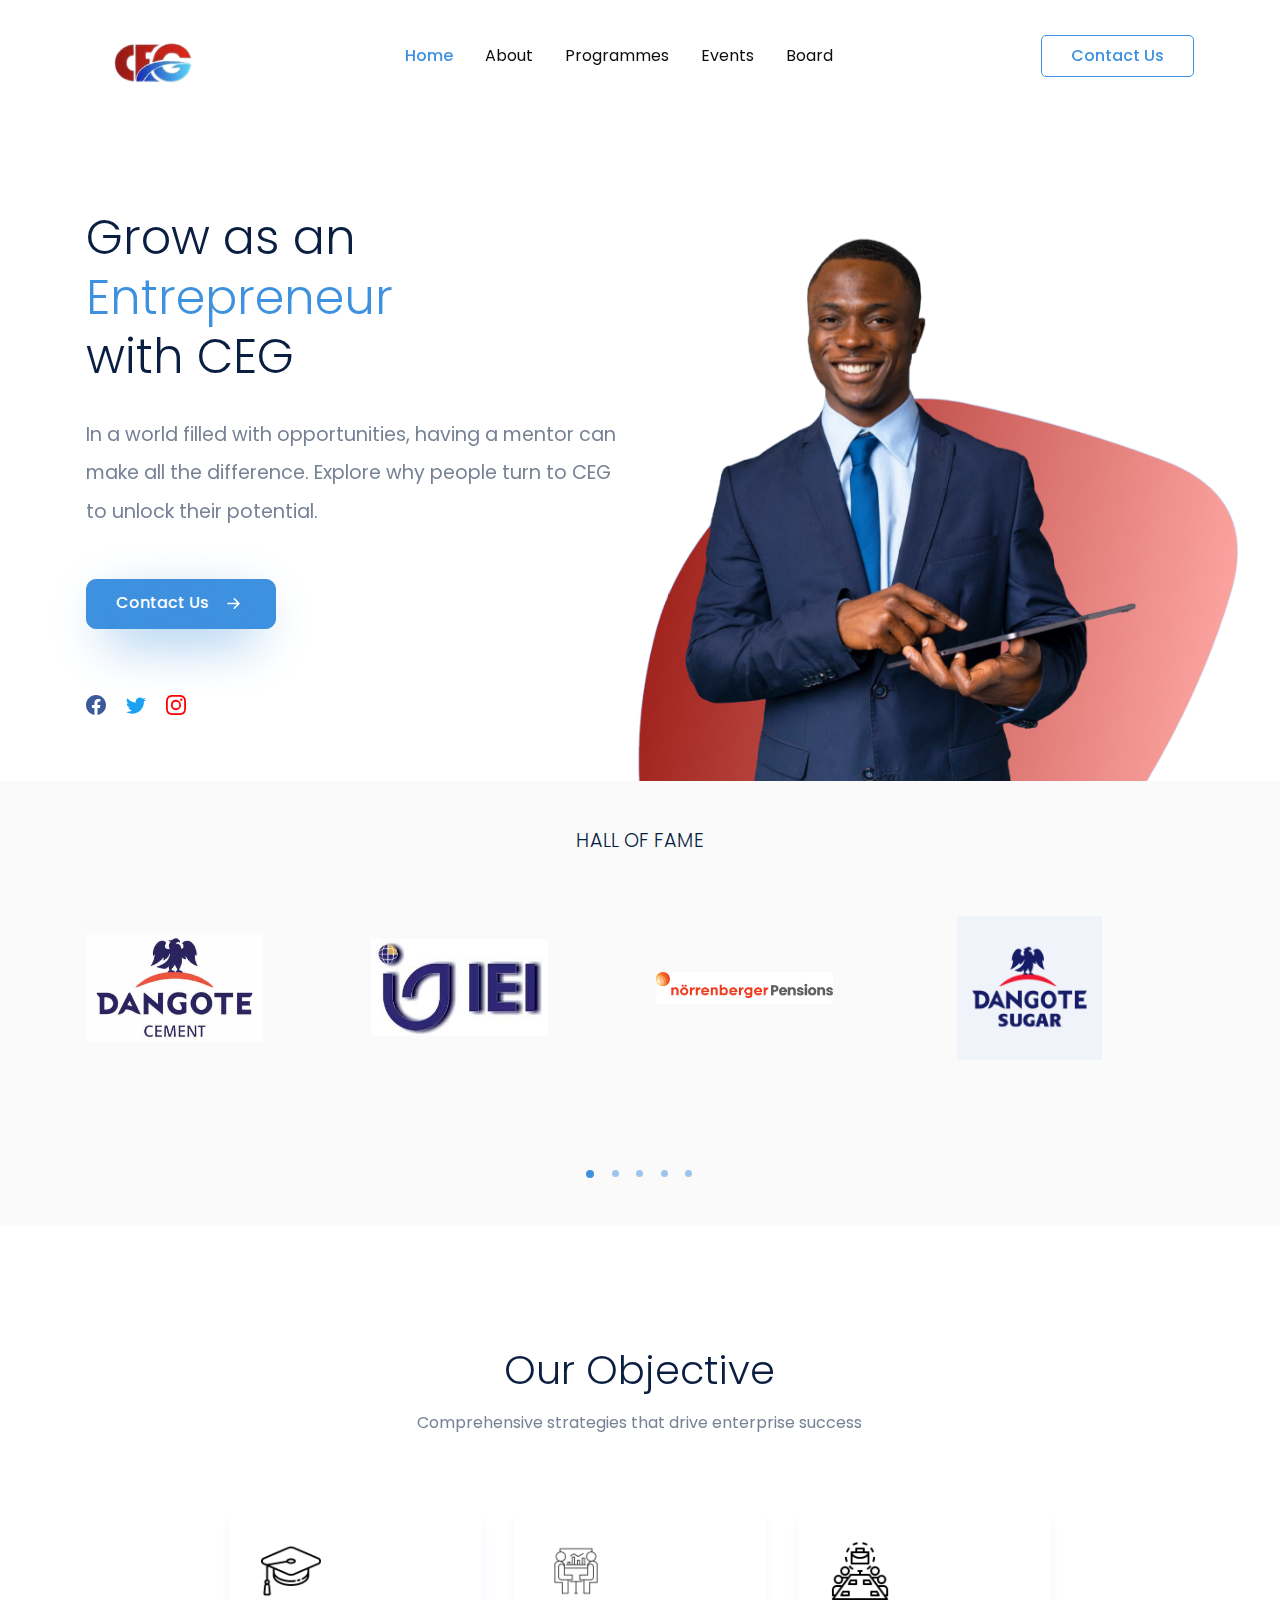
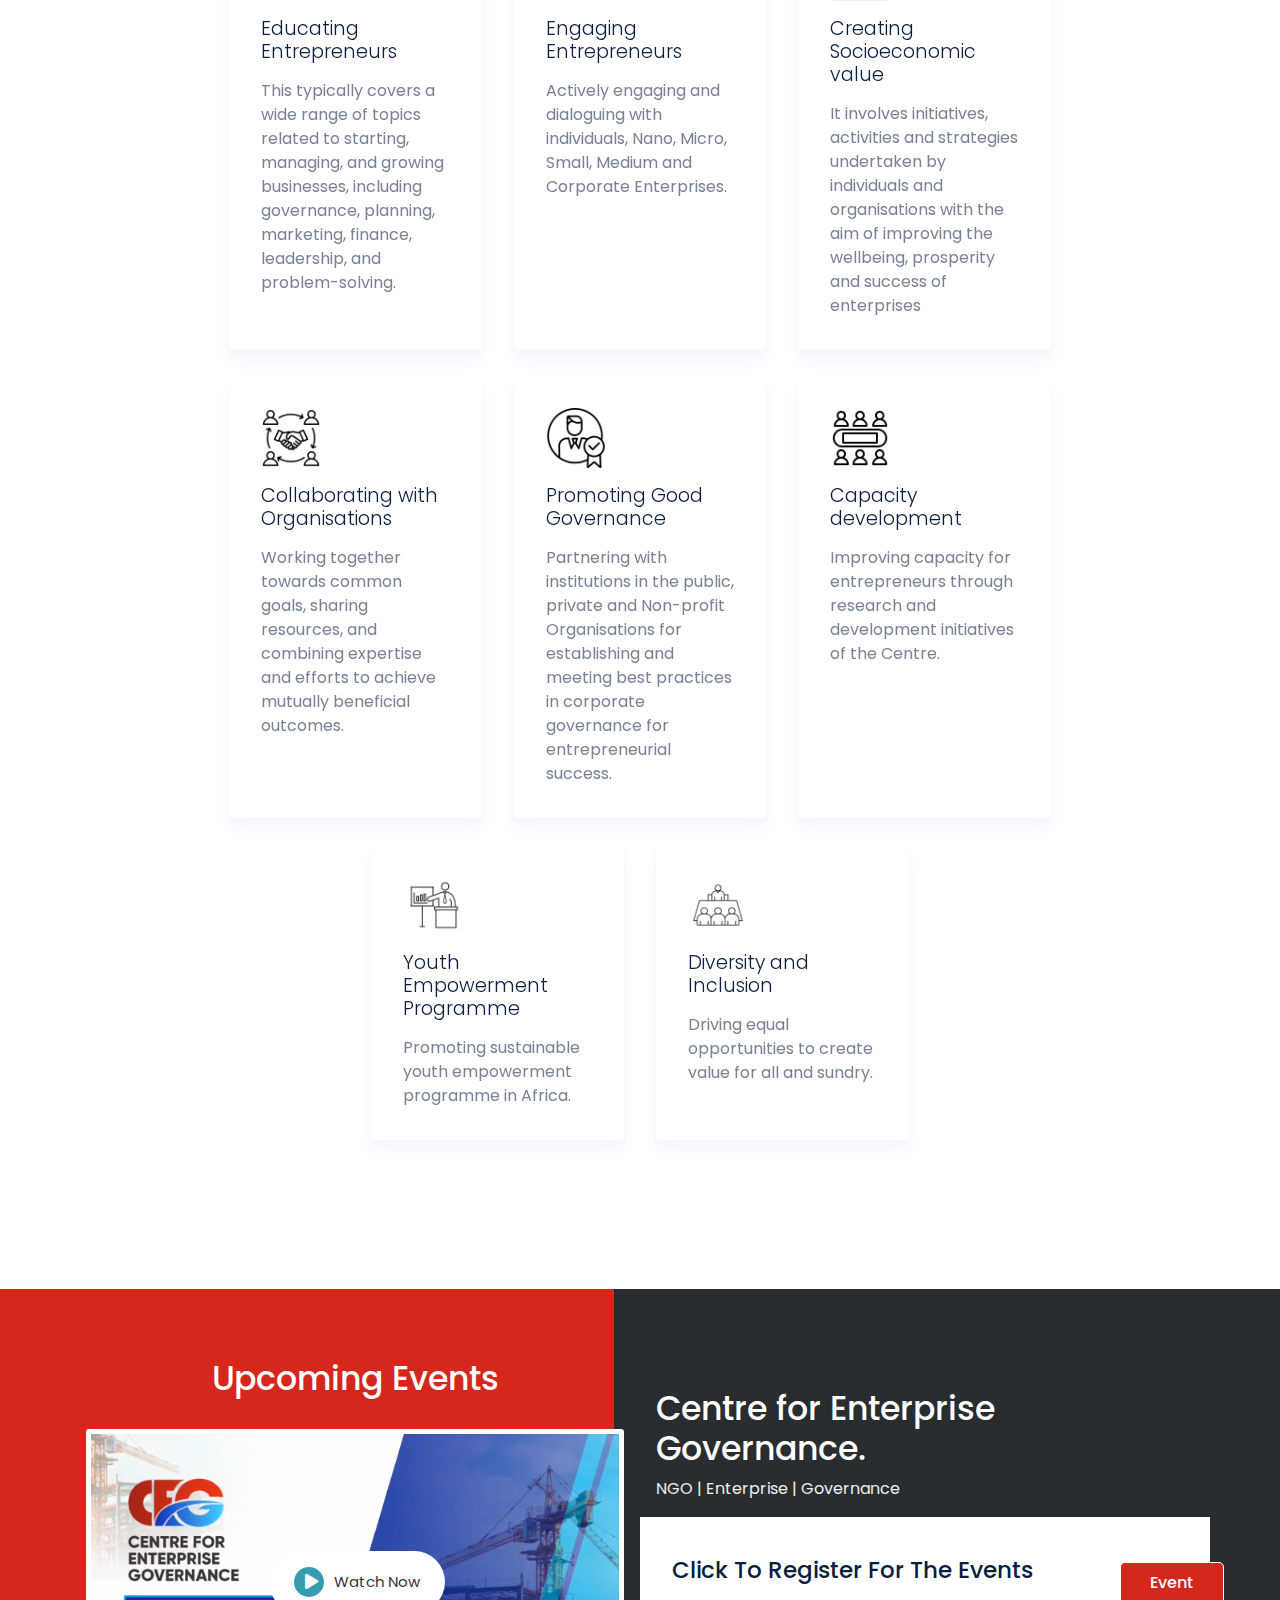
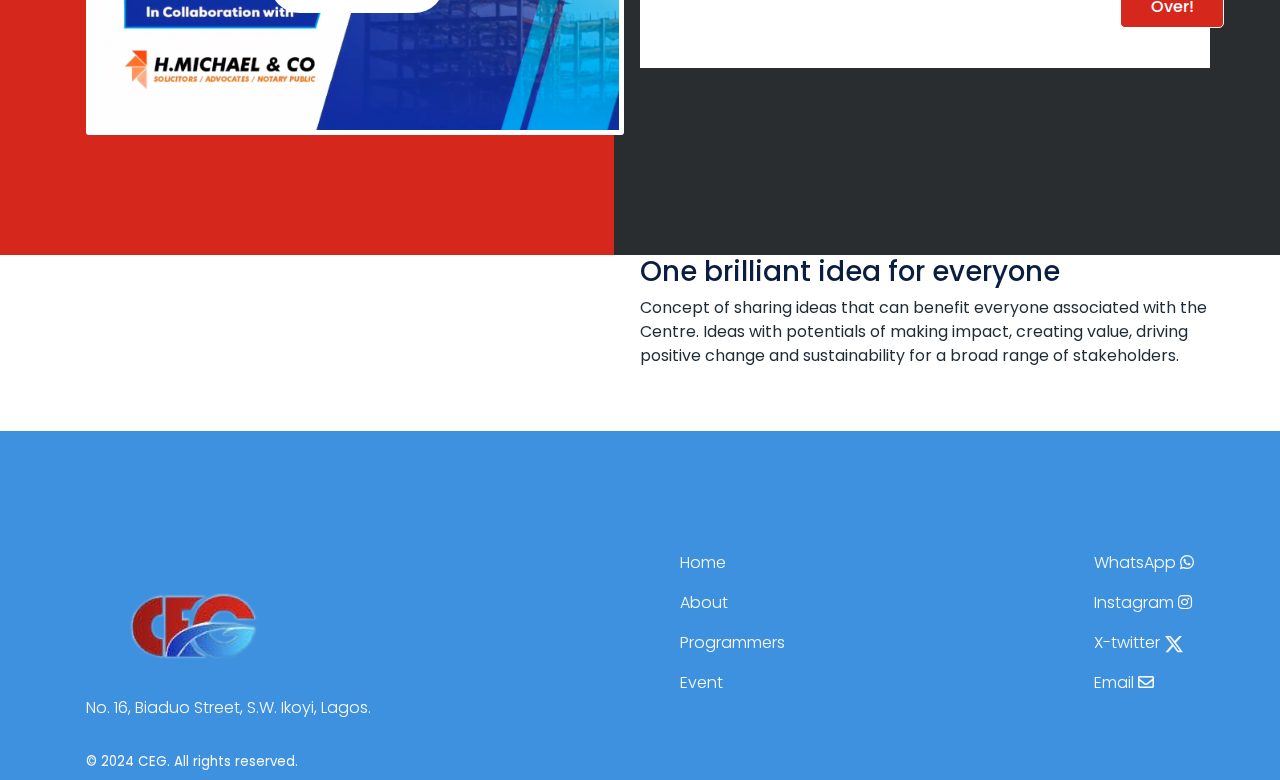
==== commit 886b99c8: "three page completed" ====
--- a/index.html
+++ b/index.html
@@ -31,10 +31,11 @@
           <button class="navbar-toggler collapsed" type="button" data-bs-toggle="collapse" data-bs-target="#navbarSupportedContent" aria-controls="navbarSupportedContent" aria-expanded="false" aria-label="Toggle navigation"><span class="navbar-toggler-icon"></span></button>
           <div class="collapse navbar-collapse border-top border-lg-0 mt-4 mt-lg-0" id="navbarSupportedContent">
             <ul class="navbar-nav mx-auto pt-2 pt-lg-0 font-base">
-              <li class="nav-item px-2" data-anchor="data-anchor"><a class="nav-link fw-medium active" aria-current="page" href="index.html">Home</a></li>
-              <li class="nav-item px-2" data-anchor="data-anchor"><a class="nav-link" href="#events">About</a></li>
-              <li class="nav-item px-2" data-anchor="data-anchor"><a class="nav-link" href="#services">Programmes </a></li>
-              <li class="nav-item px-2" data-anchor="data-anchor"><a class="nav-link" href="#testimonial">Events </a></li>
+              <li class="nav-item px-2" ><a class="nav-link fw-medium active" aria-current="page" href="index.html">Home</a></li>
+              <li class="nav-item px-2" ><a class="nav-link" href="about-us.html">About</a></li>
+              <li class="nav-item px-2" ><a class="nav-link" href="#services">Programmes </a></li>
+              <li class="nav-item px-2" ><a class="nav-link" href="#testimonial">Events </a></li>
+              <li class="nav-item px-2" ><a class="nav-link" href="#testimonial">Board </a></li>
             </ul>
             <form class="ps-lg-5">
               <button class="btn btn-outline-primary order-0" type="submit"> <a class="" href="#">Contact Us</a></button>
--- a/assets/css/style.css
+++ b/assets/css/style.css
@@ -188,6 +188,26 @@
 .tex1{
     color: #fff;
 }
+.badge-soft-primary {
+  color: #3e91df;
+  background-color: rgba(31, 85, 222, .08);
+}
+.media {
+  display: -webkit-box;
+  display: -ms-flexbox;
+  /* display:flex; */
+  /* -webkit-box-align:start; */
+  -ms-flex-align: start;
+  align-items: flex-start
+}
+.mr-2, .mx-2 {
+  margin-right: .6rem !important;
+}
+.media-body {
+  -webkit-box-flex: 1;
+  -ms-flex: 1;
+  flex: 1;
+}
 @-webkit-keyframes waves {
     0% {
         -webkit-transform: scale(0.2, 0.2);
@@ -493,4 +513,195 @@
   .xt svg{
     color: #fff;
     height: 20px;
-  }+  }
+  .team {
+    background: #F5F8F9;
+    overflow: hidden;
+  }
+  .team .single-team {
+    position: relative;
+    -webkit-transition: all 0.3s ease;
+    -moz-transition: all 0.3s ease;
+    transition: all 0.3s ease;
+    margin-top: 30px;
+  }
+  .team .single-team:hover{
+    -webkit-box-shadow:0px 0px 15px rgba(0, 0, 0, 0.15);
+    -moz-box-shadow:0px 0px 15px rgba(0, 0, 0, 0.15);
+    box-shadow:0px 0px 15px rgba(0, 0, 0, 0.15);
+  }
+  /* Team Head */
+  .team .team-head{
+    position:relative;
+  }
+  .team .team-head img{
+    z-index:5;
+    width:100%;
+    height: 20rem;
+  }
+  .team .team-position {
+    -webkit-transition: all 0.3s ease;
+    -moz-transition: all 0.3s ease;
+    transition: all 0.3s ease;
+    text-align: center;
+    position: absolute;
+    background: #3e91df;
+    color: #fff;
+    padding: 5px 20px;
+    bottom: 0;
+    left: -14px;
+  }
+  .team .team-position::before {
+    content: "";
+    position: absolute;
+    left: 0px;
+    top: -25px;
+    border-left: 14px solid transparent;
+    border-top: 12px solid transparent;
+    border-bottom: 13px solid #3e91df;
+  }
+  .team .team-position span {
+    font-size: 14px;
+    position: relative;
+    font-weight: 600;
+  }
+  .team .team-position span::before {
+    content: "";
+    position: absolute;
+    bottom: -1px;
+    left: 50%;
+    margin-left: -18px;
+    width: 36px;
+    height: 2px;
+    -webkit-transition: all 0.3s ease;
+    -moz-transition: all 0.3s ease;
+    transition: all 0.3s ease;
+  }
+  /* Team Bottom */
+  .team .team-bottom {
+    padding: 20px;
+    background: #fff;
+  }
+  .team .team-title {
+    font-size: 20px;
+    margin-bottom: 15px;
+    position: relative;
+    padding-bottom: 15px;
+  }
+  .team .team-title::before {
+    content: "";
+    position: absolute;
+    left: 0;
+    width: 50px;
+    height: 4px;
+    bottom: -2px;
+    background: #d5271c;
+  }
+  /* Social */
+  .team .team-social {
+    display: block;
+    -webkit-transition: all 0.3s ease;
+    -moz-transition: all 0.3s ease;
+    transition: all 0.3s ease;
+    width: 100%;
+  }
+  .team .team-social li {
+    display: inline-block;
+    margin-right: 5px;
+  }
+  .team .team-social li:last-child{
+    margin:0;
+  }
+  .team .team-social a {
+    text-align: center;
+    color: #353535;
+    display: block;
+    width: 28px;
+    height: 28px;
+    line-height: 26px;
+    background: #fff;
+    border: 1px solid #bbb;
+    border-radius: 50px;
+  }
+  .team .team-social a:hover{
+    background:#379CB0;
+    color:#fff;
+    border-color:transparent;
+  }
+  .team .team-social {
+    display: block;
+    width: 100%;
+    margin-top: 15px;
+  }
+  
+  /* Team Slider Control */
+  .team button {
+    position: absolute;
+    top: 50%;
+    font-size: 28px;
+    z-index: 1;
+    padding: 5px;
+    border-radius: 100%;
+    background: rgba(255, 255, 255, 0.75);
+    margin: -30px 0 0 0;
+    -webkit-transition: all 0.3s ease 0s;
+    -moz-transition: all 0.3s ease 0s;
+    transition: all 0.3s ease 0s;
+    outline: none;
+    opacity:0;
+    visibility:hidden;
+  }
+  .team:hover button{
+    opacity:1;
+    visibility:visible;
+  }
+  .team button:hover{
+    background:#FC6761;
+  }
+  .team button span {
+    width: 46px;
+    height: 46px;
+    line-height: 46px;
+    border-radius: 100%;
+    display: inline-block;
+    background: #FC6761;
+    color: #fff;
+    -webkit-transition: all 0.3s ease 0s;
+    -moz-transition: all 0.3s ease 0s;
+    transition: all 0.3s ease 0s;
+  }
+  .team button:hover span{
+    background:#fff;
+    color:#353535;
+  }
+  .team button.PrevArrow {
+    left: -70px;
+    -webkit-transform: translateX(-100%);
+    -moz-transform: translateX(-100%);
+    transform: translateX(-100%);
+  }
+  .team:hover button.PrevArrow{
+    transform: translateX(0%);
+  }
+  .team button.NextArrow{
+    right: -70px;
+    -webkit-transform: translateX(100%);
+    -moz-transform: translateX(100%);
+    transform: translateX(100%);
+  }
+  .team:hover button.NextArrow{
+    transform: translateX(0%);
+  }
+  /* Team Home */
+  .team.home .single-team{
+    margin-bottom:10px;
+  }
+  .more-text {
+    display: none; /* Hide the additional text initially */
+}
+
+.read-more {
+  color: #3e91df;
+    cursor: pointer;
+    text-decoration: none;
+}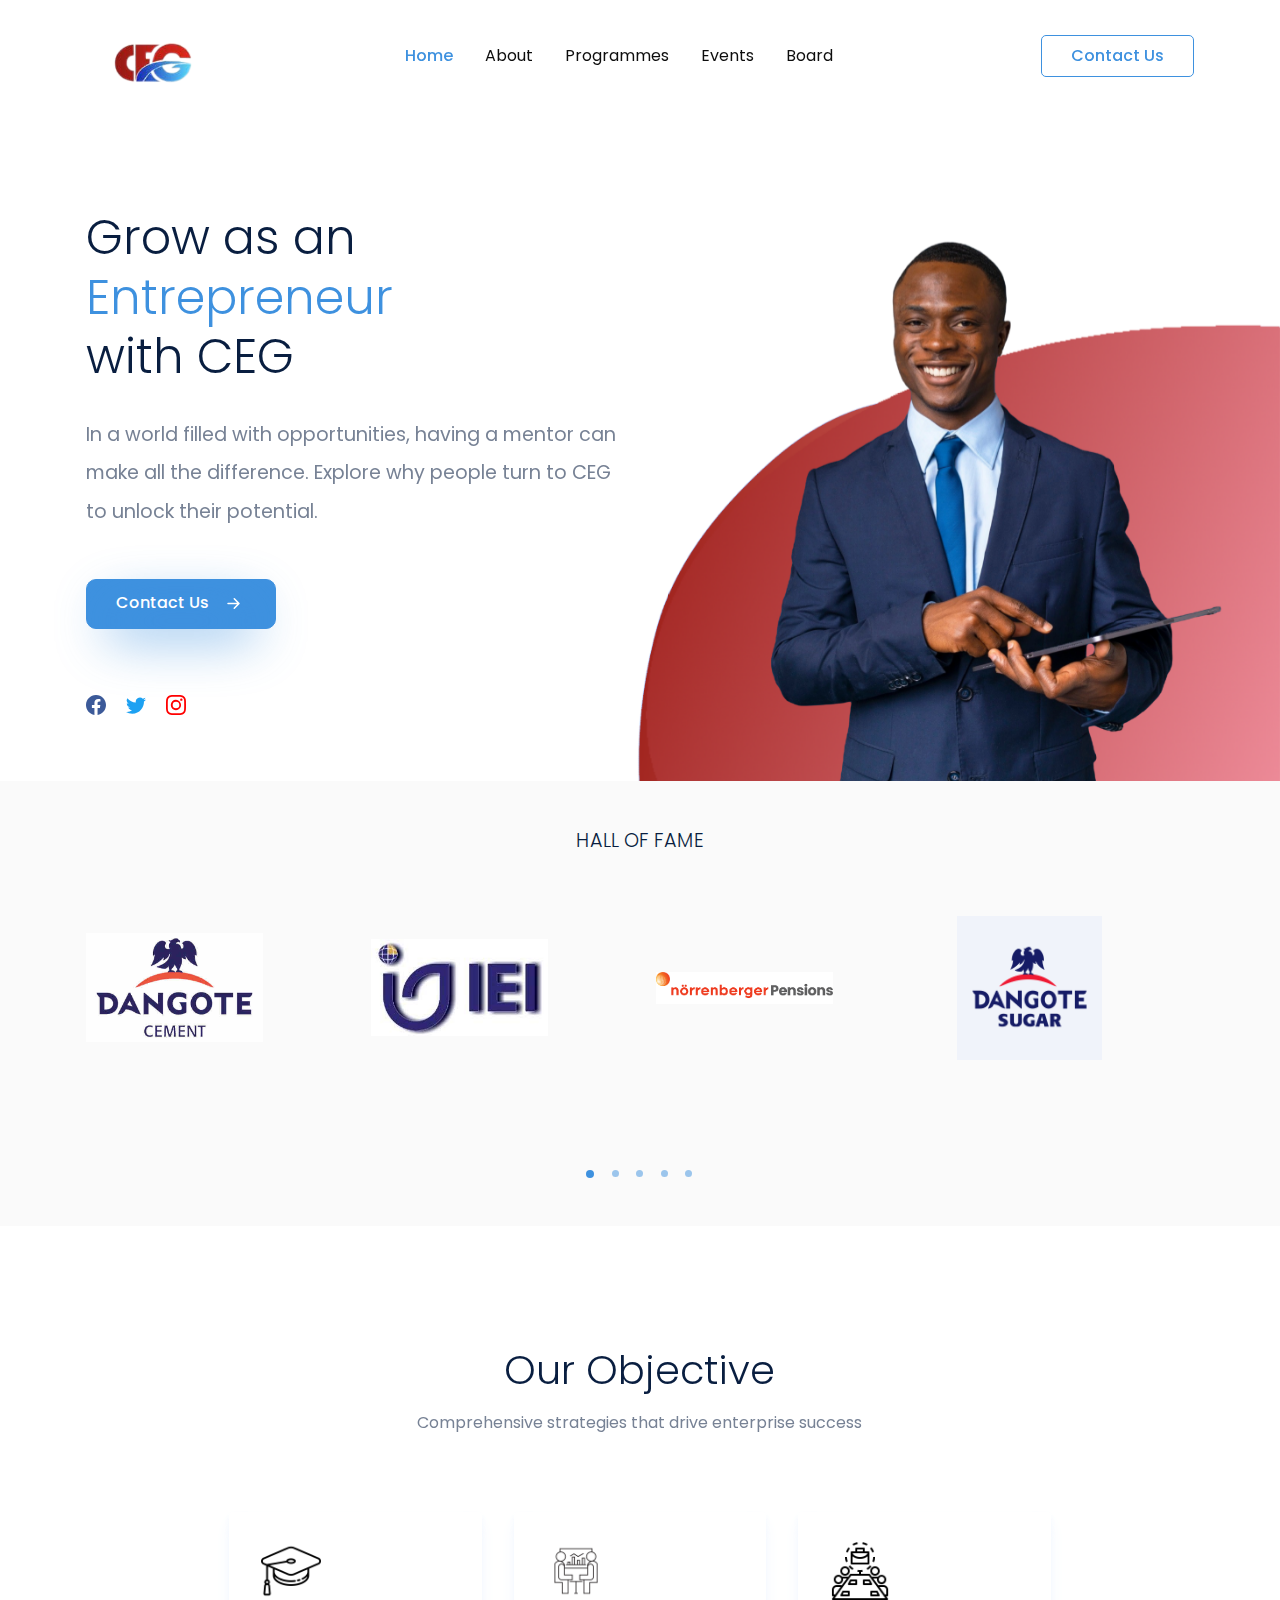
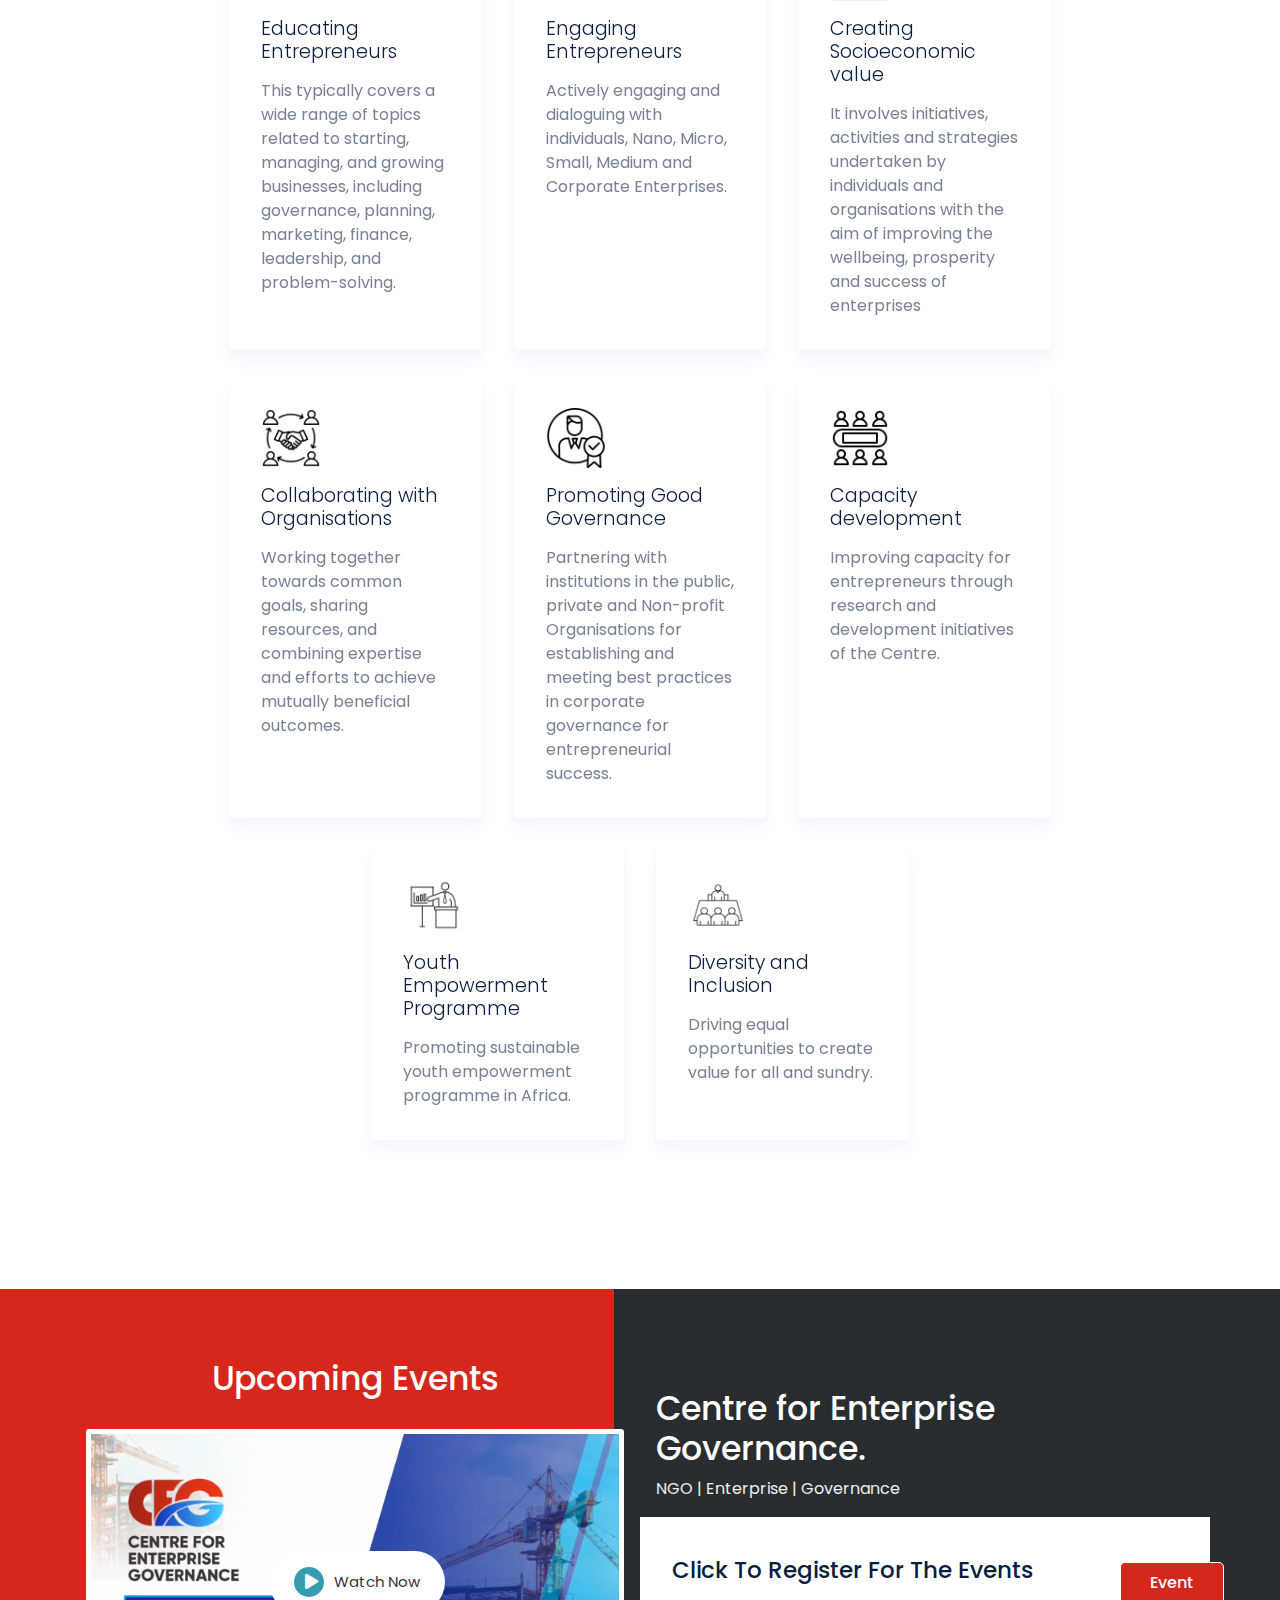
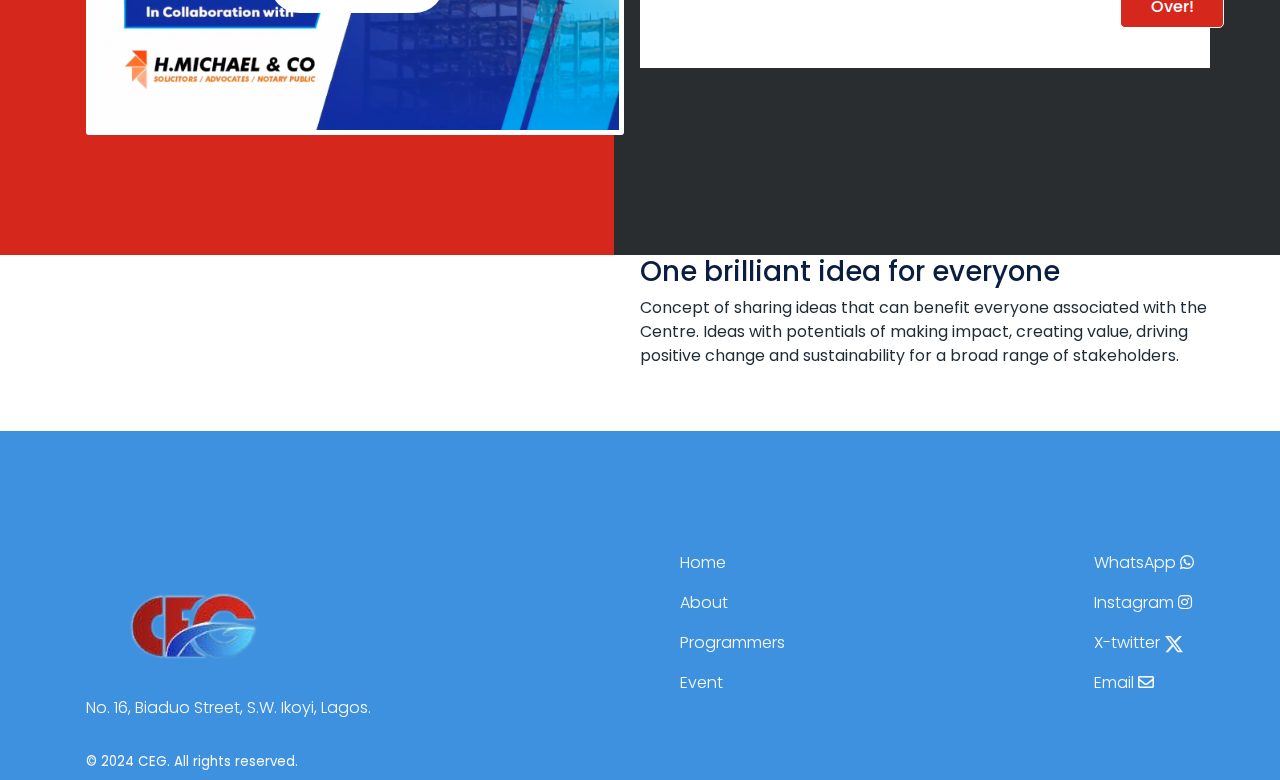
==== commit 4c6d2604: "changes" ====
--- a/index.html
+++ b/index.html
@@ -33,18 +33,18 @@
             <ul class="navbar-nav mx-auto pt-2 pt-lg-0 font-base">
               <li class="nav-item px-2" ><a class="nav-link fw-medium active" aria-current="page" href="index.html">Home</a></li>
               <li class="nav-item px-2" ><a class="nav-link" href="about-us.html">About</a></li>
-              <li class="nav-item px-2" ><a class="nav-link" href="#services">Programmes </a></li>
-              <li class="nav-item px-2" ><a class="nav-link" href="#testimonial">Events </a></li>
-              <li class="nav-item px-2" ><a class="nav-link" href="#testimonial">Board </a></li>
+              <li class="nav-item px-2" ><a class="nav-link" href="programmes.html">Programmes </a></li>
+              <li class="nav-item px-2" ><a class="nav-link" href="events.html">Events </a></li>
+              <li class="nav-item px-2" ><a class="nav-link" href="board.html">Board </a></li>
             </ul>
             <form class="ps-lg-5">
-              <button class="btn btn-outline-primary order-0" type="submit"> <a class="" href="#">Contact Us</a></button>
+              <button class="btn btn-outline-primary order-0" type="submit"> <a class="" href="contact us.html">Contact Us</a></button>
             </form>
           </div>
         </div>
       </nav>
       <section class="py-0" id="home">
-        <div class="bg-holder d-none d-md-block" style="background-image:url(assets/img/illustrations/2edit2.png);background-position:right bottom;background-size:contain;margin-top:5.625rem;">
+        <div class="bg-holder d-none d-md-block" style="background-image:url(assets/img/illustrations/man1.png);background-position:right bottom;background-size:contain;margin-top:5.625rem;">
         </div>
         <!--/.bg-holder-->
 
@@ -56,7 +56,7 @@
           <div class="row align-items-center min-vh-md-75 mt-7">
             <div class="col-md-7 col-lg-6 py-6 text-sm-start text-center">
               <h1 class="mt-6 mb-sm-4 display-4 fw-light lh-sm fs-4 fs-lg-6 fs-xxl-7">Grow as an <span class="text-primary">Entrepreneur</span><br class="d-block d-lg-none d-xl-block" />with CEG</h1>
-              <p class="mb-5 fs-1 lh-lg">In a world filled with opportunities, having a mentor can make all the difference. Explore why people turn to CEG to unlock their potential. </p><a class="btn btn-lg btn-primary hover-top btn-glow" href="#">Contact Us
+              <p class="mb-5 fs-1 lh-lg ">In a world filled with opportunities, having a mentor can make all the difference. Explore why people turn to CEG to unlock their potential. </p><a class="btn btn-lg btn-primary hover-top btn-glow" href="#">Contact Us
                 <svg class="bi bi-arrow-right-short ms-2" xmlns="http://www.w3.org/2000/svg" width="25" height="25" fill="currentColor" viewBox="0 0 16 16">
                   <path fill-rule="evenodd" d="M4 8a.5.5 0 0 1 .5-.5h5.793L8.146 5.354a.5.5 0 1 1 .708-.708l3 3a.5.5 0 0 1 0 .708l-3 3a.5.5 0 0 1-.708-.708L10.293 8.5H4.5A.5.5 0 0 1 4 8z"></path>
                 </svg></a>
@@ -147,14 +147,7 @@
         </div><!-- end of .container-->
 
       </section>
-      <!-- <section> close ============================-->
-      <!-- ============================================-->
-
-
-
-
-      <!-- ============================================-->
-      <!-- <section> begin ============================-->
+   
       <section id="services">
 
         <div class="container">
@@ -336,8 +329,7 @@
 
 
 
-      <!-- ============================================-->
-      <!-- <section> begin ============================-->
+      
       <section class="py-0 bg-primary">
 
         <div class="container">
@@ -348,10 +340,10 @@
             </div>
             <div class="col-auto mb-3">
               <ul class="list-unstyled mb-md-4 mb-lg-0">
-                <li class="mb-3"><a class="text-100 fw-light text-decoration-none" href="#!">Home </a></li>
-                <li class="mb-3"><a class="text-100 fw-light text-decoration-none" href="#!">About</a></li>
-                <li class="mb-3"><a class="text-100 fw-light text-decoration-none" href="#!">Programmers</a></li>
-                <li class="mb-3"><a class="text-100 fw-light text-decoration-none" href="#!">Event</a></li>
+                <li class="mb-3"><a class="text-100 fw-light text-decoration-none" href="index.html">Home </a></li>
+                <li class="mb-3"><a class="text-100 fw-light text-decoration-none" href="about-us.html">About</a></li>
+                <li class="mb-3"><a class="text-100 fw-light text-decoration-none" href="programmes.html">Programmers</a></li>
+                <li class="mb-3"><a class="text-100 fw-light text-decoration-none" href="events.html">Event</a></li>
               </ul>
             </div>
             <div class="col-auto mb-3">
@@ -372,21 +364,11 @@
         </div><!-- end of .container-->
 
       </section>
-      <!-- <section> close ============================-->
-      <!-- ============================================-->
+
 
 
     </main>
-    <!-- ===============================================-->
-    <!--    End of Main Content-->
-    <!-- ===============================================-->
-
-
-
-
-    <!-- ===============================================-->
-    <!--    JavaScripts-->
-    <!-- ===============================================-->
+
     <script src="vendors/@popperjs/popper.min.js"></script>
     <script src="vendors/bootstrap/bootstrap.min.js"></script>
     <script src="vendors/is/is.min.js"></script>
--- a/assets/css/theme.css
+++ b/assets/css/theme.css
@@ -2543,10 +2543,10 @@
   font-size: 1rem;
   font-weight: 400;
   line-height: 1.5;
-  color: #778295;
-  background-color: #f1f2ff;
+  color: #495057 !important;
+  background-color: #fff;
   background-clip: padding-box;
-  border: 1px solid #D5D1D6;
+  border: 1px solid #ced4da;
   -webkit-appearance: none;
   -moz-appearance: none;
   appearance: none;
--- a/assets/css/style.css
+++ b/assets/css/style.css
@@ -704,4 +704,390 @@
   color: #3e91df;
     cursor: pointer;
     text-decoration: none;
+}
+.section-header {
+  margin-bottom: 60px;
+  position: relative;
+  padding-bottom: 20px;
+}
+#speakers .speaker {
+  position: relative;
+  overflow: hidden;
+  margin-bottom: 30px;
+}
+#speakers .speaker .details h3 {
+  color: #fff;
+  font-size: 22px;
+  font-weight: 600;
+  margin-bottom: 5px;
+}
+#speakers .speaker .details {
+  background: #3e91dfc4;
+  position: absolute;
+  left: 0;
+  bottom: 0px;
+  right: 0;
+  text-align: center;
+  padding-top: 10px;
+  transition: all 300ms cubic-bezier(0.645, 0.045, 0.355, 1);
+}
+.speaker a{
+  color: #fff;
+}
+.speaker img{
+  max-width: 100%;
+  height: 13rem;
+  width: 100%;
+}
+.section-header h2 {
+  font-size: 36px;
+  text-transform: uppercase;
+  text-align: center;
+  font-weight: 700;
+  margin-bottom: 10px;
+}
+.section-header p {
+  text-align: center;
+  padding: 0;
+  margin: 0;
+  font-size: 18px;
+  font-weight: 500;
+  color: #9195a2;
+}
+.section-header::before {
+  content: '';
+  position: absolute;
+  display: block;
+  width: 60px;
+  height: 5px;
+  background: #d5271c;
+  bottom: 0;
+  left: calc(50% - 25px);
+}
+#faq {
+  padding: 60px 0;
+}
+
+#faq #faq-list {
+  padding: 0;
+  list-style: none;
+}
+
+#faq #faq-list li {
+  border-bottom: 1px solid #ddd;
+}
+
+#faq #faq-list a {
+  padding: 18px 0;
+  display: block;
+  position: relative;
+  font-family: "Raleway", sans-serif;
+  font-size: 16px;
+  line-height: 24px;
+  font-weight: 600;
+  padding-right: 20px;
+    color: #3e91df;
+    text-decoration: none;
+}
+
+#faq #faq-list i {
+  font-size: 24px;
+  position: absolute;
+  right: 0;
+  top: 16px;
+}
+
+#faq #faq-list p {
+  margin-bottom: 20px;
+}
+
+#faq #faq-list a.collapse {
+  color: #f82249;
+}
+
+#faq #faq-list a.collapsed {
+  color: #000;
+}
+
+#faq #faq-list a.collapsed i::before {
+  content: "\f055" !important;
+}
+.testimonials {
+	position: relative;
+	background-size: cover;
+	background-position: center;
+	background-repeat: no-repeat;
+}
+.testimonials::before {
+	background: #379CB0;
+	opacity: 0.95;
+}
+.testimonials .testimonial-active{
+	margin-top:20px;
+}
+.testimonials .single-testimonial {
+	background: #fff;
+	padding: 20px 35px 35px 35px;
+	box-shadow: 0px 0px 5px rgba(0, 0, 0, 0.20);
+	-webkit-box-shadow: 0px 0px 5px rgba(0, 0, 0, 0.20);
+	-moz-box-shadow: 0px 0px 5px rgba(0, 0, 0, 0.20);
+	text-align: center;
+	position: relative;
+	margin-top: 7px;
+}
+/* Table Ribbon */
+.testimonials .ratting-main {
+	position: absolute;
+	right: -6px;
+	top: -13px;
+	z-index: 1;
+	width: 90px;
+	height: 90px;
+	text-align: right;
+	overflow: hidden;
+}
+.testimonials .ratting-main .rating{
+	font-size: 11px;
+	font-weight: bold;
+	color: #FFF;
+	text-transform: uppercase;
+	text-align: center;
+	-webkit-transform: rotate(45deg);
+	width: 107px;
+	display: block;
+	background: #3e91df;
+	box-shadow: 0 3px 10px -5px rgba(0, 0, 0, 1);
+	position: absolute;
+	top: 25px;
+	right: -23px;
+	height: 25px;
+	line-height: 25px;
+}
+.testimonials .ratting-main .rating::before {
+	content: "";
+	position: absolute;
+	left: 0px;
+	top: 100%;
+	z-index: -1;
+	border-left: 3px solid #3e91df;
+	border-right: 3px solid transparent;
+	border-bottom: 3px solid transparent;
+	border-top: 3px solid #3e91df;
+}
+.testimonials .ratting-main .rating::after {
+	content: "";
+	position: absolute;
+	right: 0px;
+	top: 100%;
+	z-index: -1;
+	border-left: 3px solid transparent;
+	border-right: 3px solid #3e91df;
+	border-bottom: 3px solid transparent;
+	border-top: 3px solid #3e91df;
+}
+.testimonials .ratting-main .rating li {
+	display: inline-block;
+}
+.testimonials .single-testimonial p {
+	position: relative;
+	content: "";
+	z-index: 4;
+}
+.testimonials .t-info {
+	position: relative;
+	overflow: hidden;
+	padding-top: 25px;
+}
+.testimonials .t-info .img-head {
+	position: relative;
+	display: inline-block;
+	z-index: 3;
+}
+.testimonials .t-info .img-head::before {
+	content: '';
+	z-index: -1;
+	position: absolute;
+	top: 0;
+	bottom: 0;
+	left: 0;
+	right: 0;
+	border: 3px solid transparent;
+	border-radius: 100%;
+	transform-origin: center;
+	transform: scale(1);
+}
+.testimonials .single-testimonial:hover .img-head:before{
+	transition: all 0.75s ease-in-out;
+	transform-origin: center;
+	transform: scale(1.5);
+	border-color:#379CB0;
+	opacity: 0;
+}  
+.testimonials .t-info img {
+	width: 70px;
+	height: 70px;
+	border-radius: 100%;
+	display: inline-block;
+	position:relative;
+}
+.testimonials .t-info .t-name {
+	font-size: 20px;
+	display: block;
+	color: #353535;
+	margin: 20px 0;
+}
+.testimonials .t-info .t-name span {
+	display: block;
+	font-size: 13px;
+	font-weight: 400;
+	margin-top: 5px;
+	color: #3e91df;
+}
+/* Testimonial Dots */
+.testimonials .slick-dots {
+	text-align: center;
+	position: absolute;
+	right: -40px;
+	top: 50%;
+	margin-top: -27.5px;
+}
+.testimonials .slick-dots li {
+	display: block;
+	margin: 0;
+	padding: 0;
+	line-height: 0px;
+	margin-bottom: 8px;
+}
+.testimonials .slick-dots li:last-child{
+	margin-bottom:0px;
+}
+.testimonials .slick-dots li button {
+	width: 13px;
+	height: 13px;
+	line-height: 13px;
+	border-radius: 100%;
+	font-size: 0;
+	background: #fff;
+	margin-left: 5px;
+	border: 3px solid transparent;
+	cursor: pointer;
+	outline: none;
+	margin: 0;
+	-webkit-transition: all 0.3s ease;
+	-moz-transition: all 0.3s ease;
+	transition: all 0.3s ease;
+}
+.testimonials .slick-dots li:hover button,
+.testimonials .slick-dots li.slick-active button {
+	background: #FC6761;
+	border-color:#fff;
+}
+.testimonials .single-testimonial p::before {
+  position: absolute;
+  content: "\f10d"; /* Quote-left icon */
+  font-family: 'Font Awesome 5 Free'; /* Font Awesome family */
+  font-weight: 900; /* Required for Font Awesome solid icons */
+  font-size: 43px; /* Icon size */
+  left: -6px;
+  z-index: -4; /* Adjust z-index for proper layering */
+  opacity: 0.4;
+}
+#contact {
+  padding: 60px 0;
+}
+
+#contact .contact-info {
+  margin-bottom: 20px;
+  text-align: center;
+}
+
+#contact .contact-info i {
+  font-size: 48px;
+  display: inline-block;
+  margin-bottom: 10px;
+  color: #f82249;
+}
+
+#contact .contact-info address,
+#contact .contact-info p {
+  margin-bottom: 0;
+  color: #112363;
+}
+
+#contact .contact-info h3 {
+  font-size: 18px;
+  margin-bottom: 15px;
+  font-weight: bold;
+  text-transform: uppercase;
+  color: #112363;
+}
+
+#contact .contact-info a {
+  color: #3e91df;
+}
+
+#contact .contact-info a:hover {
+  color: #f82249;
+}
+
+#contact .contact-address,
+#contact .contact-phone,
+#contact .contact-email {
+  margin-bottom: 20px;
+}
+
+#contact .form #sendmessage {
+  color: #f82249;
+  border: 1px solid #f82249;
+  display: none;
+  text-align: center;
+  padding: 15px;
+  font-weight: 600;
+  margin-bottom: 15px;
+}
+
+#contact .form #errormessage {
+  color: red;
+  display: none;
+  border: 1px solid red;
+  text-align: center;
+  padding: 15px;
+  font-weight: 600;
+  margin-bottom: 15px;
+}
+
+#contact .form #sendmessage.show,
+#contact .form #errormessage.show,
+#contact .form .show {
+  display: block;
+}
+
+#contact .form .validation {
+  color: red;
+  display: none;
+  margin: 0 0 20px;
+  font-weight: 400;
+  font-size: 13px;
+}
+
+#contact .form input,
+#contact .form textarea {
+  padding: 10px 14px;
+  border-radius: 0;
+  box-shadow: none;
+  font-size: 15px;
+}
+
+#contact .form button[type="submit"] {
+  background: #f82249;
+  border: 0;
+  padding: 10px 40px;
+  color: #fff;
+  transition: 0.4s;
+  border-radius: 50px;
+  cursor: pointer;
+}
+
+#contact .form button[type="submit"]:hover {
+  background: #e0072f;
 }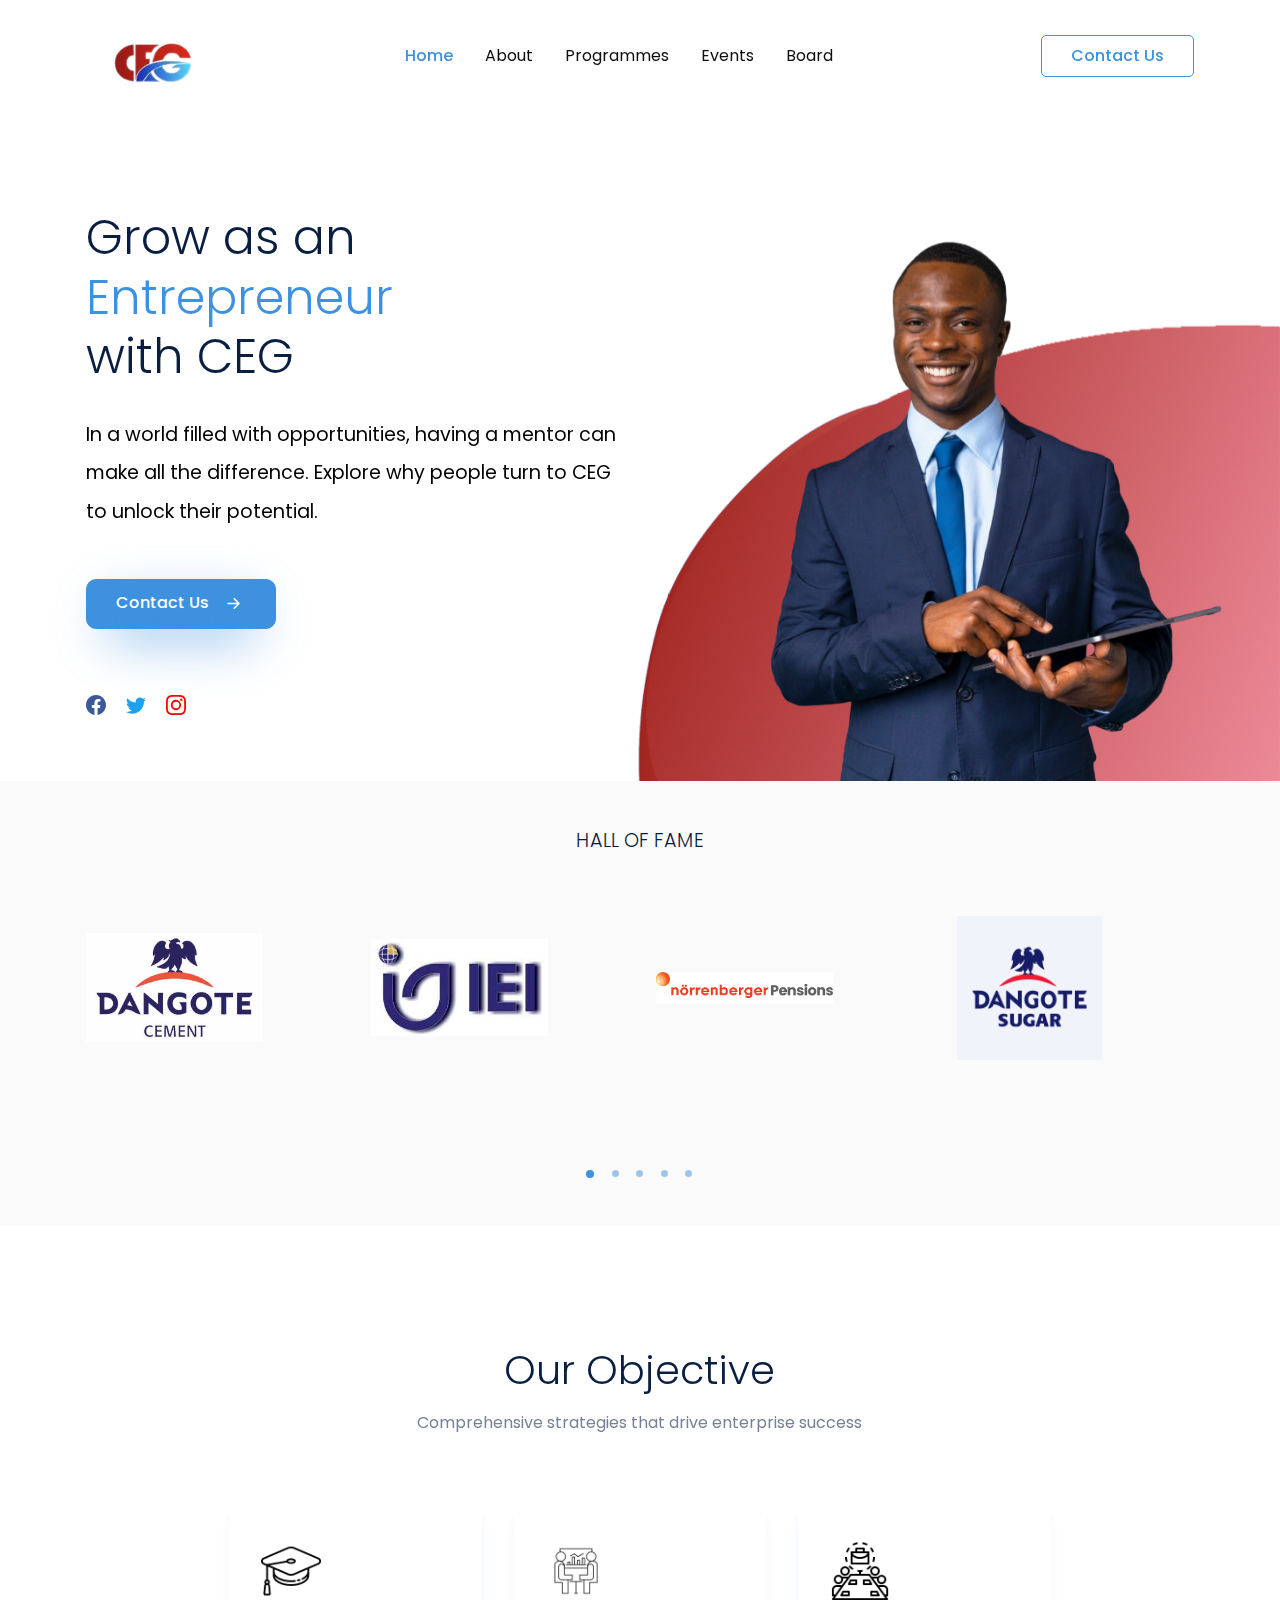
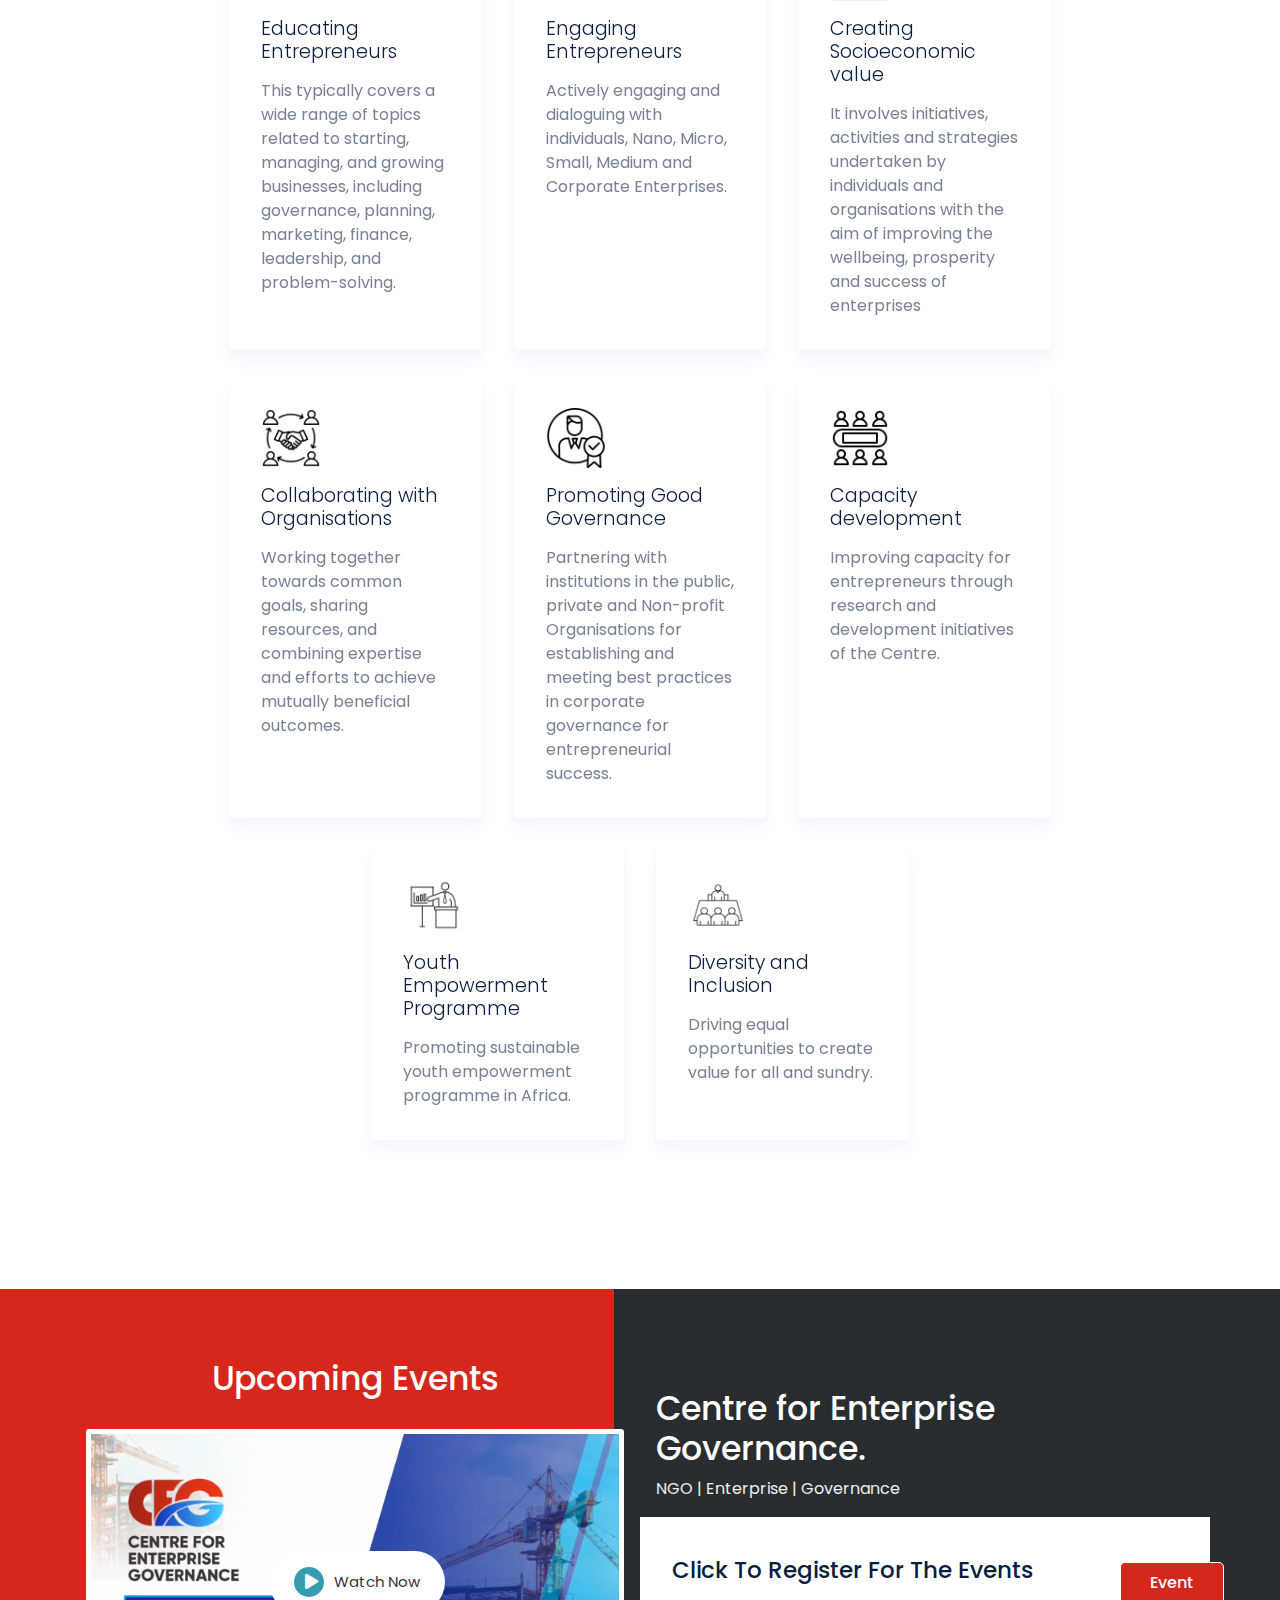
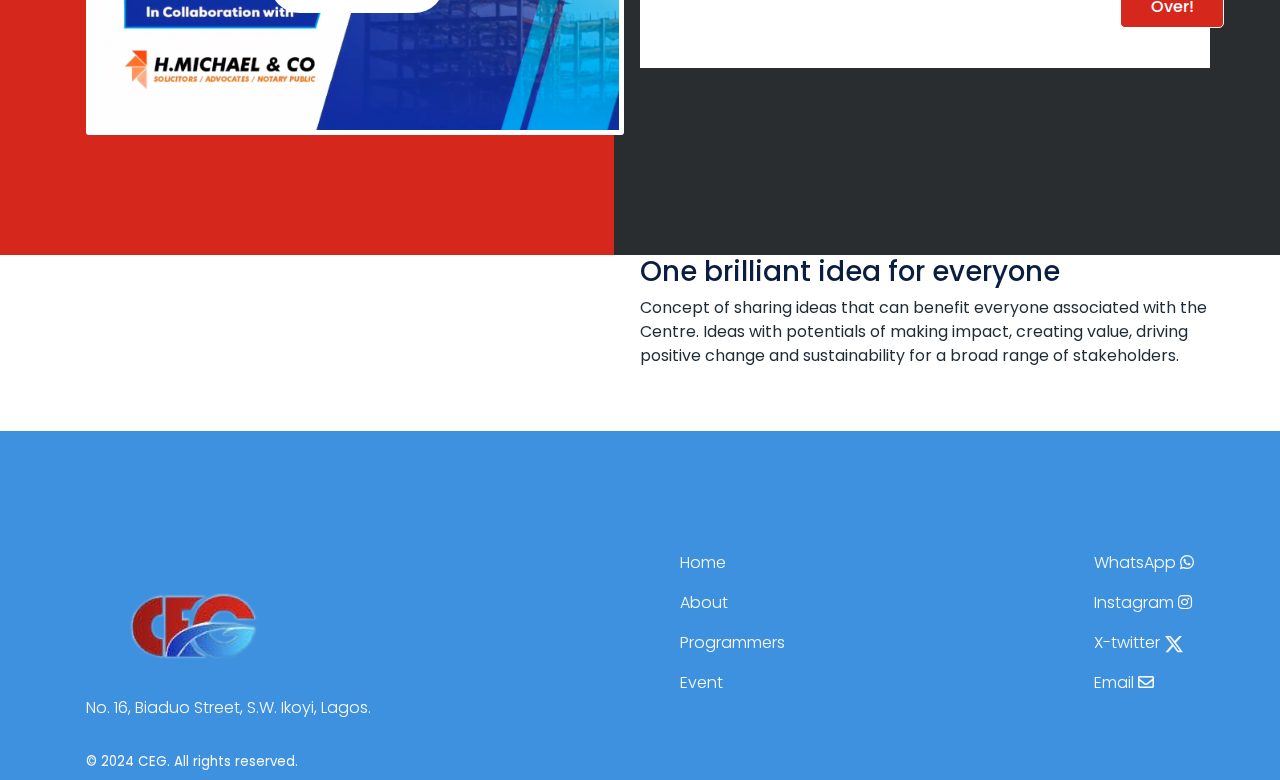
==== commit 3d002084: "push" ====
--- a/index.html
+++ b/index.html
@@ -56,7 +56,7 @@
           <div class="row align-items-center min-vh-md-75 mt-7">
             <div class="col-md-7 col-lg-6 py-6 text-sm-start text-center">
               <h1 class="mt-6 mb-sm-4 display-4 fw-light lh-sm fs-4 fs-lg-6 fs-xxl-7">Grow as an <span class="text-primary">Entrepreneur</span><br class="d-block d-lg-none d-xl-block" />with CEG</h1>
-              <p class="mb-5 fs-1 lh-lg ">In a world filled with opportunities, having a mentor can make all the difference. Explore why people turn to CEG to unlock their potential. </p><a class="btn btn-lg btn-primary hover-top btn-glow" href="#">Contact Us
+              <p class="mb-5 fs-1 lh-lg walt ">In a world filled with opportunities, having a mentor can make all the difference. Explore why people turn to CEG to unlock their potential. </p><a class="btn btn-lg btn-primary hover-top btn-glow" href="#">Contact Us
                 <svg class="bi bi-arrow-right-short ms-2" xmlns="http://www.w3.org/2000/svg" width="25" height="25" fill="currentColor" viewBox="0 0 16 16">
                   <path fill-rule="evenodd" d="M4 8a.5.5 0 0 1 .5-.5h5.793L8.146 5.354a.5.5 0 1 1 .708-.708l3 3a.5.5 0 0 1 0 .708l-3 3a.5.5 0 0 1-.708-.708L10.293 8.5H4.5A.5.5 0 0 1 4 8z"></path>
                 </svg></a>
--- a/assets/css/style.css
+++ b/assets/css/style.css
@@ -539,6 +539,10 @@
     width:100%;
     height: 20rem;
   }
+  .walt{
+      color: #000000;
+      text-shadow: -2px 6px 20px white;
+  }
   .team .team-position {
     -webkit-transition: all 0.3s ease;
     -moz-transition: all 0.3s ease;
